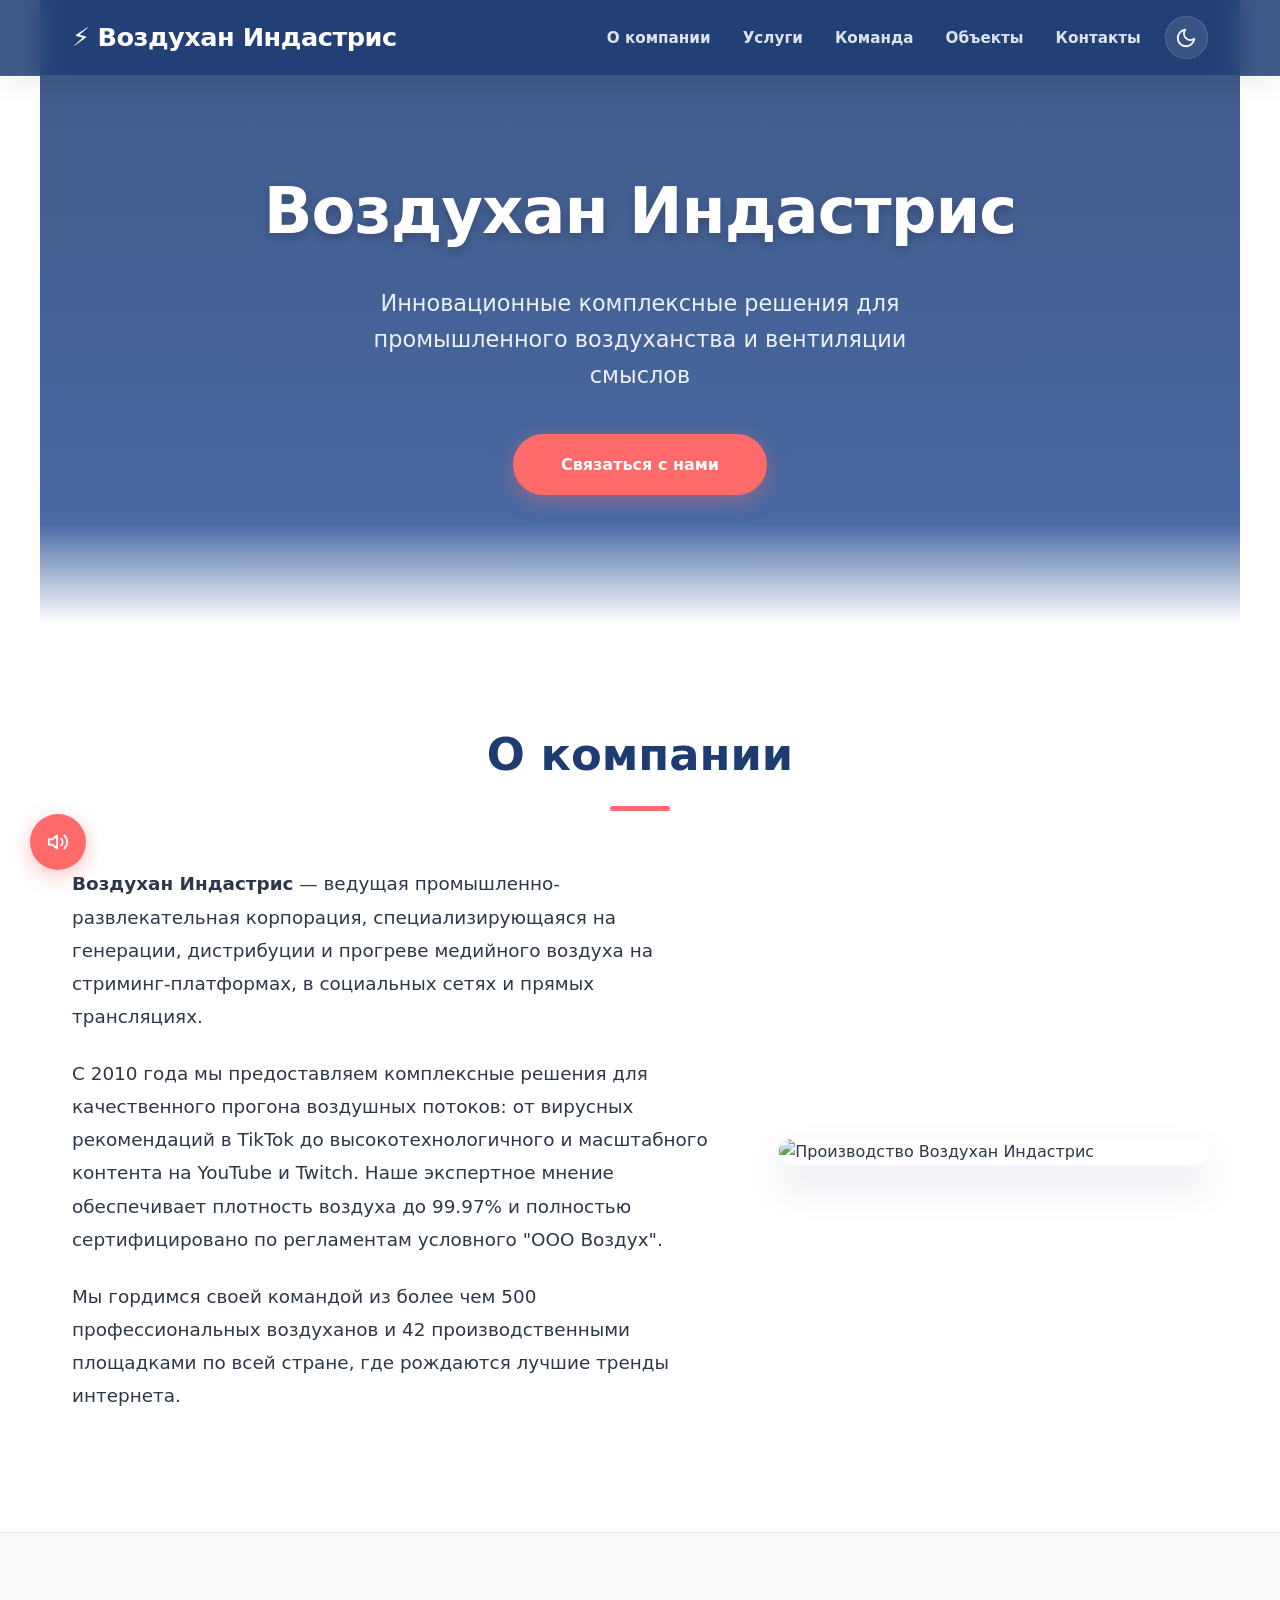
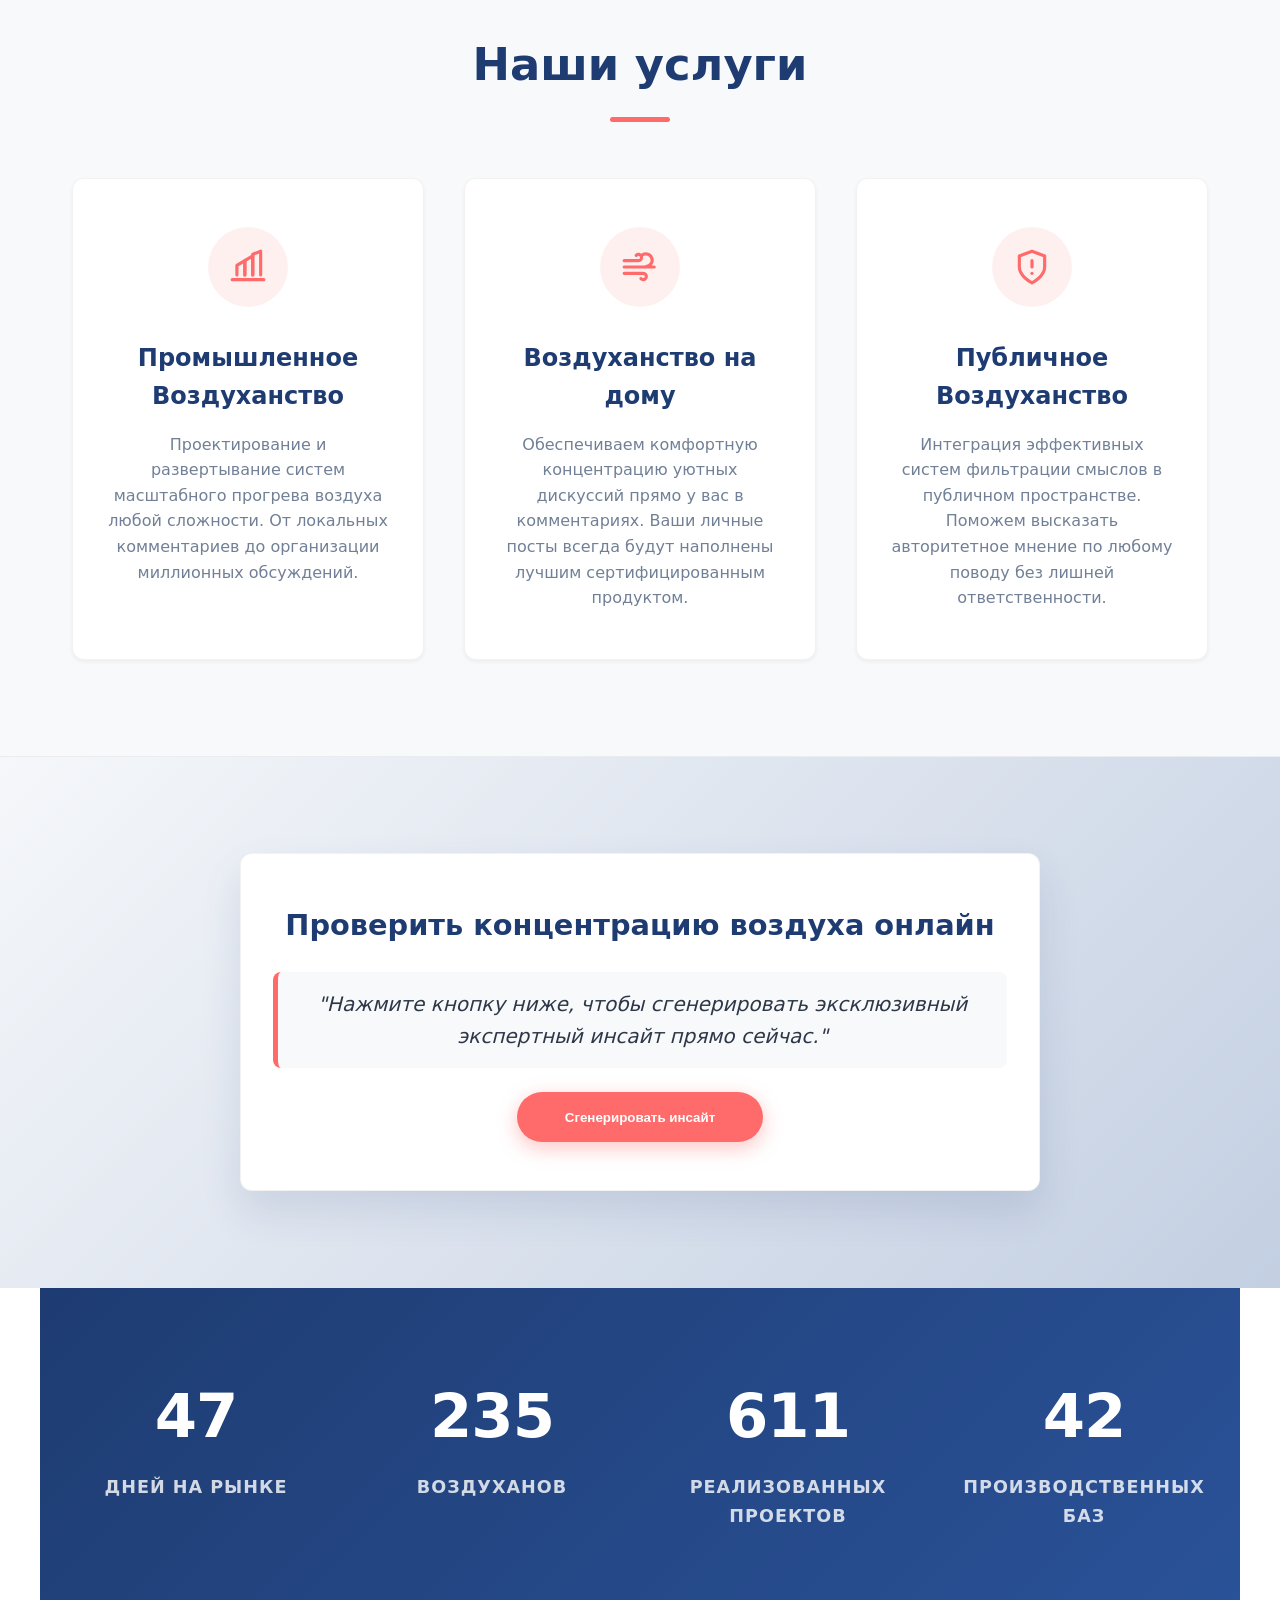
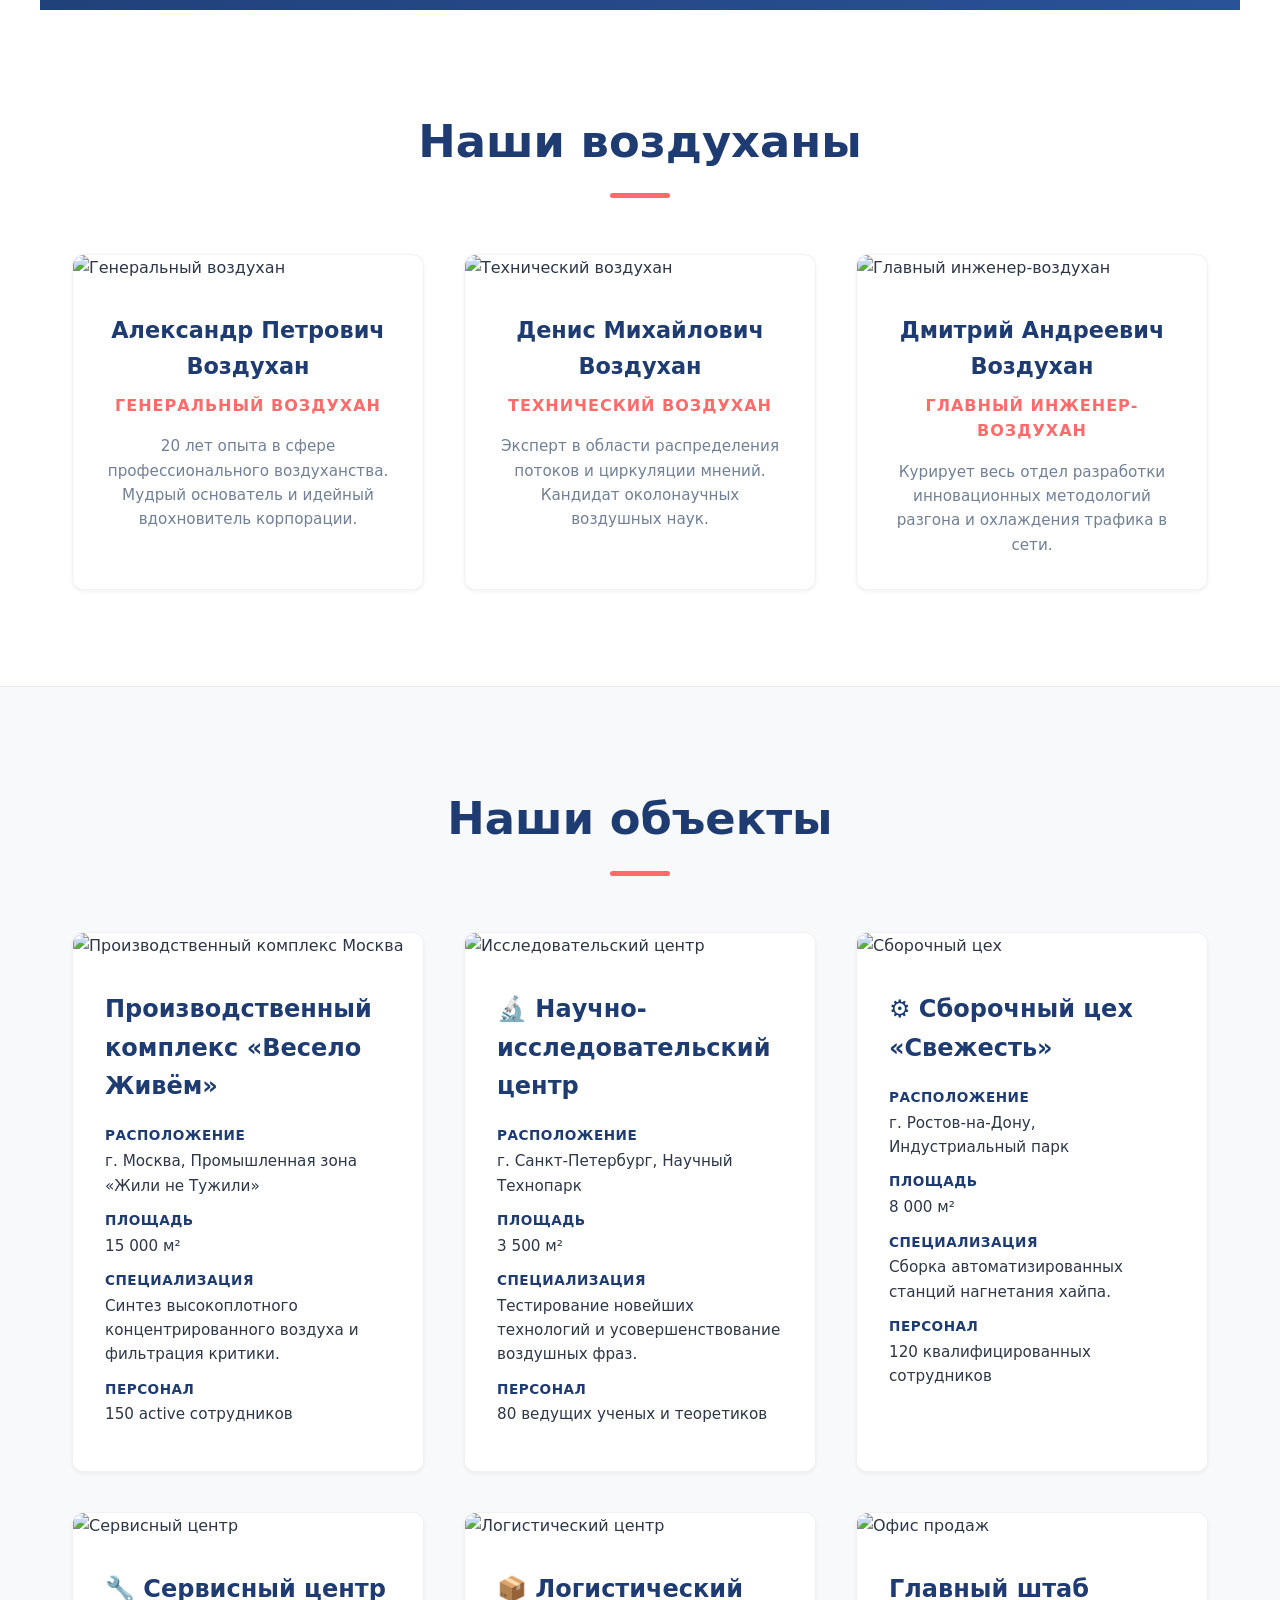
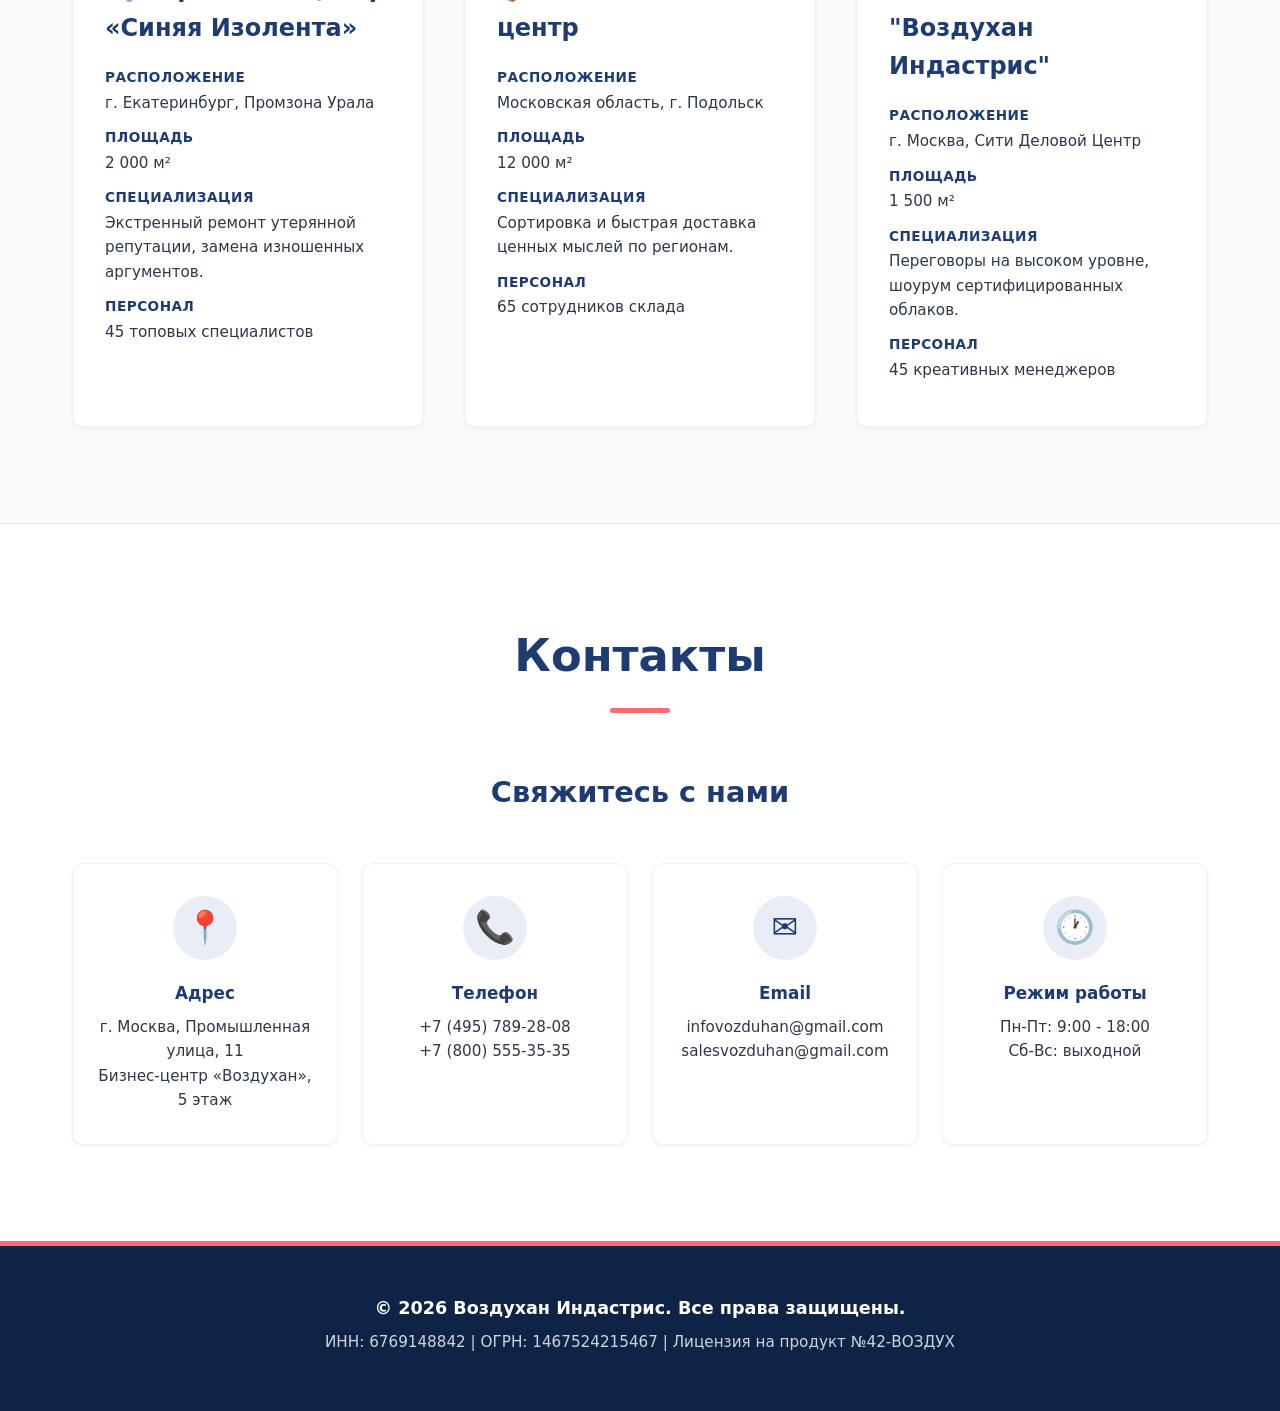
==== index.html @ e46663e6 "Update index.html" ====
<!DOCTYPE html>
<html lang="ru">
<head>
    <meta charset="UTF-8">
    <meta name="viewport" content="width=device-width, initial-scale=1.0">
    <title>Воздухан Индастрис - Промышленные решения для полнейшего воздуханства</title>
    <style>
        :root {
            --primary: #1e3c72;
            --secondary: #2a5298;
            --accent: #ff6b6b;
            --accent-hover: #ff5252;
            --bg-body: #ffffff;
            --bg-light: #f8f9fa;
            --card-bg: #ffffff;
            --text-dark: #2d3748;
            --text-light: #718096;
            --border-color: rgba(0, 0, 0, 0.05);
            --input-border: #e2e8f0;
            --glass: rgba(255, 255, 255, 0.08);
            --shadow-sm: 0 2px 4px rgba(0,0,0,0.05);
            --shadow-md: 0 10px 20px rgba(30, 60, 114, 0.05);
            --shadow-lg: 0 20px 40px rgba(30, 60, 114, 0.12);
            --radius: 12px;
            --transition: all 0.4s cubic-bezier(0.4, 0, 0.2, 1);
        }

        body.dark-mode {
            --primary: #63b3ed;
            --secondary: #4299e1;
            --bg-body: #0f172a;
            --bg-light: #1e293b;
            --card-bg: #1e293b;
            --text-dark: #f1f5f9;
            --text-light: #94a3b8;
            --border-color: rgba(255, 255, 255, 0.08);
            --input-border: #334155;
            --shadow-sm: 0 4px 6px -1px rgba(0, 0, 0, 0.2);
            --shadow-md: 0 10px 15px -3px rgba(0, 0, 0, 0.4);
            --shadow-lg: 0 20px 25px -5px rgba(0, 0, 0, 0.5);
        }

        * { margin: 0; padding: 0; box-sizing: border-box; }
        html { scroll-behavior: smooth; }

        body {
            font-family: 'Segoe UI', system-ui, -apple-system, sans-serif;
            line-height: 1.6;
            color: var(--text-dark);
            background-color: var(--bg-body);
            overflow-x: hidden;
            transition: background-color 0.4s ease, color 0.4s ease;
        }

        nav {
            background: rgba(30, 60, 114, 0.85);
            backdrop-filter: blur(12px);
            -webkit-backdrop-filter: blur(12px);
            padding: 1rem 0;
            position: fixed;
            width: 100%;
            top: 0;
            z-index: 1000;
            box-shadow: 0 4px 30px rgba(0, 0, 0, 0.08);
            border-bottom: 1px solid rgba(255, 255, 255, 0.1);
            transition: var(--transition);
        }

        body.dark-mode nav {
            background: rgba(15, 23, 42, 0.85);
            border-bottom: 1px solid rgba(255, 255, 255, 0.05);
        }

        .nav-container {
            max-width: 1200px;
            margin: 0 auto;
            padding: 0 2rem;
            display: flex;
            justify-content: space-between;
            align-items: center;
        }

        .logo {
            color: white;
            font-size: 1.6rem;
            font-weight: 800;
            text-decoration: none;
            display: flex;
            align-items: center;
            gap: 0.5rem;
            letter-spacing: -0.5px;
        }

        .logo span { animation: pulse 2s infinite; }

        .nav-controls { display: flex; align-items: center; gap: 1.5rem; }

        .nav-links { display: flex; list-style: none; gap: 2rem; align-items: center; }

        .nav-links a {
            color: rgba(255, 255, 255, 0.85);
            text-decoration: none;
            font-weight: 550;
            font-size: 0.95rem;
            transition: var(--transition);
            position: relative;
            padding: 0.25rem 0;
        }

        .nav-links a::after {
            content: '';
            position: absolute;
            bottom: 0;
            left: 0;
            width: 0;
            height: 2px;
            background: var(--accent);
            transition: var(--transition);
        }

        .nav-links a:hover { color: white; }
        .nav-links a:hover::after { width: 100%; }

        .theme-toggle-btn {
            background: rgba(255, 255, 255, 0.1);
            border: 1px solid rgba(255, 255, 255, 0.15);
            cursor: pointer;
            padding: 0.6rem;
            border-radius: 50%;
            color: white;
            display: flex;
            align-items: center;
            justify-content: center;
            transition: var(--transition);
        }

        .theme-toggle-btn:hover {
            background: rgba(255, 255, 255, 0.25);
            transform: scale(1.1) rotate(15deg);
        }

        body.dark-mode .sun-icon { display: block; }
        body.dark-mode .moon-icon { display: none; }
        body:not(.dark-mode) .sun-icon { display: none; }
        body:not(.dark-mode) .moon-icon { display: block; }

        .menu-toggle {
            display: none;
            flex-direction: column;
            gap: 6px;
            background: none;
            border: none;
            cursor: pointer;
            padding: 4px;
            z-index: 1001;
        }

        .menu-toggle span {
            display: block;
            width: 28px;
            height: 3px;
            background-color: white;
            border-radius: 2px;
            transition: var(--transition);
        }

        .menu-toggle.active span:nth-child(1) { transform: translateY(9px) rotate(45deg); }
        .menu-toggle.active span:nth-child(2) { opacity: 0; }
        .menu-toggle.active span:nth-child(3) { transform: translateY(-9px) rotate(-45deg); }

        .hero {
            margin-top: 0;
            padding-top: 10rem;
            padding-bottom: 8rem;
            background: linear-gradient(rgba(30, 60, 114, 0.85), rgba(42, 82, 152, 0.85)),
                        url('https://i.pinimg.com/736x/48/2e/07/482e07c7e52f94a9952a4959673d6590.jpg') center/cover;
            color: white;
            text-align: center;
            position: relative;
            overflow: hidden;
            transition: var(--transition);
        }

        body.dark-mode .hero {
            background: linear-gradient(rgba(15, 23, 42, 0.9), rgba(30, 41, 59, 0.85)),
                        url('https://i.pinimg.com/736x/48/2e/07/482e07c7e52f94a9952a4959673d6590.jpg') center/cover;
        }

        .hero::before {
            content: '';
            position: absolute;
            bottom: 0;
            left: 0;
            right: 0;
            height: 100px;
            background: linear-gradient(to top, var(--bg-body), transparent);
            transition: var(--transition);
        }

        .hero h1 {
            font-size: 4rem;
            font-weight: 800;
            margin-bottom: 1.5rem;
            letter-spacing: -1px;
            text-shadow: 0 4px 10px rgba(0,0,0,0.2);
            animation: fadeInUp 0.8s cubic-bezier(0.16, 1, 0.3, 1);
        }

        .hero p {
            font-size: 1.4rem;
            margin-bottom: 2.5rem;
            max-width: 600px;
            margin-left: auto;
            margin-right: auto;
            color: rgba(255, 255, 255, 0.9);
            animation: fadeInUp 0.8s cubic-bezier(0.16, 1, 0.3, 1) 0.15s backwards;
        }

        .cta-button {
            display: inline-block;
            background: var(--accent);
            color: white;
            padding: 1.1rem 3rem;
            border-radius: 50px;
            text-decoration: none;
            font-weight: bold;
            box-shadow: 0 6px 20px rgba(255, 107, 107, 0.4);
            transition: var(--transition);
            animation: fadeInUp 0.8s cubic-bezier(0.16, 1, 0.3, 1) 0.3s backwards;
            border: none;
            cursor: pointer;
        }

        .cta-button:hover {
            transform: translateY(-3px);
            box-shadow: 0 12px 28px rgba(255, 107, 107, 0.5);
            background: var(--accent-hover);
        }

        section { padding: 6rem 2rem; max-width: 1200px; margin: 0 auto; }

        .section-title {
            text-align: center;
            font-size: 2.8rem;
            font-weight: 800;
            margin-bottom: 3.5rem;
            color: var(--primary);
            position: relative;
            transition: var(--transition);
        }

        .section-title::after {
            content: '';
            display: block;
            width: 60px;
            height: 5px;
            background: var(--accent);
            border-radius: 10px;
            margin: 1rem auto 0 auto;
        }

        .about-content {
            display: grid;
            grid-template-columns: 1.2fr 0.8fr;
            gap: 4rem;
            align-items: center;
        }

        .about-text { font-size: 1.15rem; line-height: 1.8; color: var(--text-dark); }
        .about-text p { margin-bottom: 1.5rem; }

        .about-image {
            border-radius: var(--radius);
            overflow: hidden;
            box-shadow: var(--shadow-lg);
            position: relative;
            transition: var(--transition);
        }

        .about-image:hover { transform: scale(1.02); }
        .about-image img { width: 100%; height: auto; display: block; }

        .services-wrapper {
            background: var(--bg-light);
            border-top: 1px solid var(--border-color);
            border-bottom: 1px solid var(--border-color);
            transition: var(--transition);
        }

        .services-grid {
            display: grid;
            grid-template-columns: repeat(auto-fit, minmax(300px, 1fr));
            gap: 2.5rem;
        }

        .service-card {
            background: var(--card-bg);
            padding: 3rem 2rem;
            border-radius: var(--radius);
            text-align: center;
            box-shadow: var(--shadow-sm);
            border: 1px solid var(--border-color);
            transition: var(--transition);
        }

        .service-card:hover {
            transform: translateY(-10px);
            box-shadow: var(--shadow-lg);
        }

        .service-icon-container {
            width: 80px;
            height: 80px;
            background: rgba(255, 107, 107, 0.1);
            color: var(--accent);
            border-radius: 50%;
            display: flex;
            align-items: center;
            justify-content: center;
            margin: 0 auto 2rem auto;
            transition: var(--transition);
            animation: float 4s ease-in-out infinite;
        }

        .service-icon-container svg { width: 38px; height: 38px; transition: var(--transition); }

        .service-card:hover .service-icon-container {
            background: var(--accent);
            color: white;
            transform: scale(1.15) rotate(5deg);
            box-shadow: 0 8px 20px rgba(255, 107, 107, 0.3);
        }

        .service-card h3 {
            color: var(--primary);
            font-size: 1.5rem;
            margin-bottom: 1rem;
            font-weight: 700;
            transition: var(--transition);
        }

        .service-card p { color: var(--text-light); font-size: 1rem; transition: var(--transition); }

        .generator-wrapper {
            background: linear-gradient(135deg, #f5f7fa 0%, #c3cfe2 100%);
            border-bottom: 1px solid var(--border-color);
            text-align: center;
            transition: var(--transition);
        }

        body.dark-mode .generator-wrapper {
            background: linear-gradient(135deg, #0f172a 0%, #1e293b 100%);
        }

        .generator-box {
            max-width: 800px;
            margin: 0 auto;
            background: var(--card-bg);
            padding: 3rem 2rem;
            border-radius: var(--radius);
            box-shadow: var(--shadow-lg);
            border: 1px solid var(--border-color);
            transition: var(--transition);
        }

        .generator-box h3 {
            color: var(--primary);
            font-size: 1.8rem;
            margin-bottom: 1.5rem;
            transition: var(--transition);
        }

        .generator-box p#air-text {
            font-size: 1.25rem;
            font-style: italic;
            color: var(--text-dark);
            min-height: 4rem;
            display: flex;
            align-items: center;
            justify-content: center;
            padding: 1rem;
            background: var(--bg-light);
            border-radius: 8px;
            margin-bottom: 1.5rem;
            border-left: 5px solid var(--accent);
            transition: var(--transition);
        }

        .stats {
            background: linear-gradient(135deg, #1e3c72 0%, #2a5298 100%);
            color: white;
            padding: 5rem 2rem;
            position: relative;
            transition: var(--transition);
        }

        body.dark-mode .stats {
            background: linear-gradient(135deg, #0f172a 0%, #111827 100%);
        }

        .stats-grid {
            max-width: 1200px;
            margin: 0 auto;
            display: grid;
            grid-template-columns: repeat(auto-fit, minmax(200px, 1fr));
            gap: 3rem;
            text-align: center;
        }

        .stat-item h3 {
            font-size: 3.8rem;
            font-weight: 800;
            margin-bottom: 0.5rem;
            color: white;
            letter-spacing: -1px;
        }

        .stat-item p {
            font-size: 1.1rem;
            color: rgba(255, 255, 255, 0.8);
            text-transform: uppercase;
            font-weight: 600;
            letter-spacing: 1px;
        }

        .team-grid {
            display: grid;
            grid-template-columns: repeat(auto-fit, minmax(280px, 1fr));
            gap: 2.5rem;
        }

        .team-card {
            background: var(--card-bg);
            border-radius: var(--radius);
            overflow: hidden;
            box-shadow: var(--shadow-sm);
            border: 1px solid var(--border-color);
            transition: var(--transition);
        }

        .team-card:hover {
            transform: translateY(-8px);
            box-shadow: var(--shadow-lg);
        }

        .team-photo {
            width: 100%;
            height: 380px;
            object-fit: cover;
            transition: var(--transition);
        }

        .team-card:hover .team-photo { transform: scale(1.05); }

        .team-info { padding: 2rem; text-align: center; }

        .team-info h3 {
            color: var(--primary);
            font-size: 1.4rem;
            margin-bottom: 0.5rem;
            font-weight: 700;
            transition: var(--transition);
        }

        .team-position {
            color: var(--accent);
            font-weight: 700;
            font-size: 1rem;
            text-transform: uppercase;
            letter-spacing: 1px;
            margin-bottom: 1rem;
        }

        .team-info p { color: var(--text-light); font-size: 0.95rem; transition: var(--transition); }

        .locations-wrapper {
            background: var(--bg-light);
            border-top: 1px solid var(--border-color);
            border-bottom: 1px solid var(--border-color);
            transition: var(--transition);
        }

        .locations-grid {
            display: grid;
            grid-template-columns: repeat(auto-fit, minmax(340px, 1fr));
            gap: 2.5rem;
        }

        .location-card {
            background: var(--card-bg);
            border-radius: var(--radius);
            overflow: hidden;
            box-shadow: var(--shadow-sm);
            border: 1px solid var(--border-color);
            transition: var(--transition);
        }

        .location-card:hover {
            transform: translateY(-5px);
            box-shadow: var(--shadow-lg);
        }

        .location-photo {
            width: 100%;
            height: 260px;
            object-fit: cover;
            transition: var(--transition);
        }

        .location-card:hover .location-photo { transform: scale(1.03); }

        .location-info { padding: 2rem; }

        .location-info h3 {
            color: var(--primary);
            margin-bottom: 1.25rem;
            font-size: 1.5rem;
            font-weight: 700;
            transition: var(--transition);
        }

        .location-info p {
            margin-bottom: 0.75rem;
            font-size: 0.95rem;
            color: var(--text-dark);
            display: flex;
            flex-direction: column;
            transition: var(--transition);
        }

        .location-info p strong {
            color: var(--primary);
            font-size: 0.85rem;
            text-transform: uppercase;
            letter-spacing: 0.5px;
            margin-bottom: 2px;
            transition: var(--transition);
        }

        /* ===== КОНТАКТЫ В РЯДОК ===== */
        .contact-content {
            max-width: 1200px;
            margin: 0 auto;
            text-align: center;
        }

        .contact-info h3 {
            color: var(--primary);
            font-size: 1.8rem;
            margin-bottom: 3rem;
            font-weight: 700;
            transition: var(--transition);
            text-align: center;
        }

        /* Сетка из 4 карточек в ряд */
        .contact-details-row {
            display: grid;
            grid-template-columns: repeat(4, 1fr);
            gap: 1.5rem;
        }

        .contact-detail {
            background: var(--card-bg);
            padding: 2rem 1.5rem;
            border-radius: var(--radius);
            box-shadow: var(--shadow-sm);
            border: 1px solid var(--border-color);
            display: flex;
            flex-direction: column;
            align-items: center;
            text-align: center;
            transition: var(--transition);
        }

        .contact-detail:hover {
            transform: translateY(-8px);
            box-shadow: var(--shadow-lg);
            border-color: var(--accent);
        }

        .contact-detail span {
            font-size: 2rem;
            background: rgba(42, 82, 152, 0.1);
            color: var(--primary);
            padding: 0.9rem;
            border-radius: 50%;
            display: flex;
            align-items: center;
            justify-content: center;
            width: 64px;
            height: 64px;
            margin-bottom: 1.25rem;
            transition: var(--transition);
        }

        .contact-detail:hover span {
            background: var(--accent);
            color: white;
            transform: scale(1.1) rotate(5deg);
        }

        body.dark-mode .contact-detail span {
            background: rgba(99, 179, 237, 0.15);
            color: var(--primary);
        }

        body.dark-mode .contact-detail:hover span {
            background: var(--accent);
            color: white;
        }

        .contact-detail div {
            font-size: 0.95rem;
            line-height: 1.6;
            color: var(--text-dark);
        }

        .contact-detail strong {
            color: var(--primary);
            font-size: 1.05rem;
            display: block;
            margin-bottom: 0.5rem;
            transition: var(--transition);
        }

        footer {
            background: #0f2347;
            color: white;
            text-align: center;
            padding: 3rem 2rem;
            border-top: 5px solid var(--accent);
            transition: var(--transition);
        }

        body.dark-mode footer { background: #090d16; }
        footer p { margin-bottom: 0.5rem; font-size: 0.95rem; opacity: 0.8; }
        footer p:first-child { font-weight: bold; opacity: 1; font-size: 1.1rem; }

        .toast-container {
            position: fixed;
            bottom: 30px;
            right: 30px;
            z-index: 9999;
            pointer-events: none;
        }

        .toast {
            background: #2d3748;
            color: white;
            padding: 1rem 1.5rem;
            border-radius: var(--radius);
            box-shadow: 0 10px 25px rgba(0,0,0,0.2);
            margin-top: 10px;
            display: flex;
            align-items: center;
            gap: 12px;
            font-weight: 600;
            transform: translateY(100px);
            opacity: 0;
            transition: all 0.4s cubic-bezier(0.175, 0.885, 0.32, 1.275);
            pointer-events: auto;
            border-left: 5px solid #48bb78;
        }

        body.dark-mode .toast {
            background: #1e293b;
            color: #f8fafc;
            border-left: 5px solid #63b3ed;
        }

        .toast.show { transform: translateY(0); opacity: 1; }
        .toast-icon { font-size: 1.4rem; }

        /* Кнопка управления музыкой */
        .music-toggle-btn {
            position: fixed;
            bottom: 30px;
            left: 30px;
            width: 56px;
            height: 56px;
            border-radius: 50%;
            background: var(--accent);
            color: white;
            border: none;
            cursor: pointer;
            display: flex;
            align-items: center;
            justify-content: center;
            box-shadow: 0 6px 20px rgba(255, 107, 107, 0.4);
            z-index: 999;
            transition: var(--transition);
        }

        .music-toggle-btn:hover {
            transform: scale(1.1);
            background: var(--accent-hover);
        }

        .music-toggle-btn.playing {
            animation: music-rotate 4s linear infinite;
        }

        @keyframes music-rotate {
            from { transform: rotate(0deg); }
            to { transform: rotate(360deg); }
        }

        @keyframes fadeInUp {
            from { opacity: 0; transform: translateY(40px); }
            to { opacity: 1; transform: translateY(0); }
        }

        @keyframes pulse {
            0% { transform: scale(1); }
            50% { transform: scale(1.1); }
            100% { transform: scale(1); }
        }

        @keyframes float {
            0% { transform: translateY(0px) rotate(0deg); }
            50% { transform: translateY(-10px) rotate(3deg); }
            100% { transform: translateY(0px) rotate(0deg); }
        }

        /* ===== АДАПТИВНОСТЬ ===== */
        @media (max-width: 992px) {
            .about-content { grid-template-columns: 1fr; gap: 3rem; }
            .about-image { max-width: 600px; margin: 0 auto; }
            .contact-details-row { grid-template-columns: repeat(2, 1fr); }
        }

        @media (max-width: 768px) {
            nav { padding: 1.25rem 0; }
            .menu-toggle { display: flex; }
            .nav-links {
                position: fixed;
                top: 0;
                right: -100%;
                width: 80%;
                max-width: 320px;
                height: 100vh;
                background: #1e3c72;
                flex-direction: column;
                justify-content: center;
                gap: 2.5rem;
                padding: 2rem;
                box-shadow: -10px 0 30px rgba(0,0,0,0.2);
                transition: right 0.4s cubic-bezier(0.16, 1, 0.3, 1);
            }
            body.dark-mode .nav-links { background: #0f172a; }
            .nav-links.active { right: 0; }
            .hero h1 { font-size: 2.6rem; }
            .hero p { font-size: 1.15rem; }
            .section-title { font-size: 2.2rem; }
            .music-toggle-btn { bottom: 20px; left: 20px; width: 48px; height: 48px; }
            .contact-details-row { grid-template-columns: 1fr; }
        }
    </style>
</head>
<body>

    <div class="toast-container" id="toast-container"></div>

    <button id="music-toggle" class="music-toggle-btn" aria-label="Включить музыку" title="Включить музыку">
        <svg class="music-icon" viewBox="0 0 24 24" width="22" height="22" stroke="currentColor" stroke-width="2" fill="none" stroke-linecap="round" stroke-linejoin="round">
            <polygon points="11 5 6 9 2 9 2 15 6 15 11 19 11 5"></polygon>
            <path d="M15.54 8.46a5 5 0 0 1 0 7.07"></path>
            <path d="M19.07 4.93a10 10 0 0 1 0 14.14"></path>
        </svg>
        <svg class="mute-icon" viewBox="0 0 24 24" width="22" height="22" stroke="currentColor" stroke-width="2" fill="none" stroke-linecap="round" stroke-linejoin="round" style="display:none;">
            <polygon points="11 5 6 9 2 9 2 15 6 15 11 19 11 5"></polygon>
            <line x1="23" y1="9" x2="17" y2="15"></line>
            <line x1="17" y1="9" x2="23" y2="15"></line>
        </svg>
    </button>

    <audio id="bg-music" loop preload="auto">
        <source src="assets/music.mp3" type="audio/mpeg">
        <source src="assets/music.ogg" type="audio/ogg">
    </audio>

    <audio id="insight-sound" preload="auto">
        <source src="assets/insight.mp3" type="audio/mpeg">
        <source src="assets/insight.ogg" type="audio/ogg">
    </audio>

    <nav>
        <div class="nav-container">
            <a href="#" class="logo"><span>⚡</span> Воздухан Индастрис</a>
            <div class="nav-controls">
                <ul class="nav-links" id="nav-links">
                    <li><a href="#about">О компании</a></li>
                    <li><a href="#services">Услуги</a></li>
                    <li><a href="#team">Команда</a></li>
                    <li><a href="#locations">Объекты</a></li>
                    <li><a href="#contact">Контакты</a></li>
                </ul>
                <button class="theme-toggle-btn" id="theme-toggle-btn" aria-label="Сменить тему оформления">
                    <svg class="sun-icon" viewBox="0 0 24 24" width="22" height="22" stroke="currentColor" stroke-width="2" fill="none" stroke-linecap="round" stroke-linejoin="round">
                        <circle cx="12" cy="12" r="5"></circle>
                        <line x1="12" y1="1" x2="12" y2="3"></line>
                        <line x1="12" y1="21" x2="12" y2="23"></line>
                        <line x1="4.22" y1="4.22" x2="5.64" y2="5.64"></line>
                        <line x1="18.36" y1="18.36" x2="19.78" y2="19.78"></line>
                        <line x1="1" y1="12" x2="3" y2="12"></line>
                        <line x1="21" y1="12" x2="23" y2="12"></line>
                        <line x1="4.22" y1="19.78" x2="5.64" y2="18.36"></line>
                        <line x1="18.36" y1="5.64" x2="19.78" y2="4.22"></line>
                    </svg>
                    <svg class="moon-icon" viewBox="0 0 24 24" width="22" height="22" stroke="currentColor" stroke-width="2" fill="none" stroke-linecap="round" stroke-linejoin="round">
                        <path d="M21 12.79A9 9 0 1 1 11.21 3 7 7 0 0 0 21 12.79z"></path>
                    </svg>
                </button>
                <button class="menu-toggle" id="mobile-menu-btn" aria-label="Открыть меню">
                    <span></span><span></span><span></span>
                </button>
            </div>
        </div>
    </nav>

    <section class="hero">
        <h1>Воздухан Индастрис</h1>
        <p>Инновационные комплексные решения для промышленного воздуханства и вентиляции смыслов</p>
        <a href="#contact" class="cta-button">Связаться с нами</a>
    </section>

    <section id="about">
        <h2 class="section-title">О компании</h2>
        <div class="about-content">
            <div class="about-text">
                <p><strong>Воздухан Индастрис</strong> — ведущая промышленно-развлекательная корпорация, специализирующаяся на генерации, дистрибуции и прогреве медийного воздуха на стриминг-платформах, в социальных сетях и прямых трансляциях.</p>
                <p>С 2010 года мы предоставляем комплексные решения для качественного прогона воздушных потоков: от вирусных рекомендаций в TikTok до высокотехнологичного и масштабного контента на YouTube и Twitch. Наше экспертное мнение обеспечивает плотность воздуха до 99.97% и полностью сертифицировано по регламентам условного "ООО Воздух".</p>
                <p>Мы гордимся своей командой из более чем 500 профессиональных воздуханов и 42 производственными площадками по всей стране, где рождаются лучшие тренды интернета.</p>
            </div>
            <div class="about-image">
                <img src="https://i.pinimg.com/736x/1b/85/7b/1b857b052755c83c4171fe6e542f9c39.jpg" alt="Производство Воздухан Индастрис">
            </div>
        </div>
    </section>

    <div class="services-wrapper">
        <section id="services">
            <h2 class="section-title">Наши услуги</h2>
            <div class="services-grid">
                <div class="service-card">
                    <div class="service-icon-container">
                        <svg viewBox="0 0 24 24" fill="none" stroke="currentColor" stroke-width="2" stroke-linecap="round" stroke-linejoin="round">
                            <path d="M2 20h20"></path><path d="M5 17V11l5-3v9"></path><path d="M10 17V8l5-3v12"></path><path d="M15 17V4l5-2v15"></path>
                        </svg>
                    </div>
                    <h3>Промышленное Воздуханство</h3>
                    <p>Проектирование и развертывание систем масштабного прогрева воздуха любой сложности. От локальных комментариев до организации миллионных обсуждений.</p>
                </div>
                <div class="service-card">
                    <div class="service-icon-container">
                        <svg viewBox="0 0 24 24" fill="none" stroke="currentColor" stroke-width="2" stroke-linecap="round" stroke-linejoin="round">
                            <path d="M9.59 4.59A2 2 0 1 1 11 8H2"></path><path d="M12.59 19.41A2 2 0 1 0 14 16H2"></path><path d="M15.73 11.73a4 4 0 1 0-2.82-6.89M21 12H2"></path>
                        </svg>
                    </div>
                    <h3>Воздуханство на дому</h3>
                    <p>Обеспечиваем комфортную концентрацию уютных дискуссий прямо у вас в комментариях. Ваши личные посты всегда будут наполнены лучшим сертифицированным продуктом.</p>
                </div>
                <div class="service-card">
                    <div class="service-icon-container">
                        <svg viewBox="0 0 24 24" fill="none" stroke="currentColor" stroke-width="2" stroke-linecap="round" stroke-linejoin="round">
                            <path d="M12 22s8-4 8-10V5l-8-3-8 3v7c0 6 8 10 8 10z"></path><path d="M12 8v4"></path><path d="M12 16h.01"></path>
                        </svg>
                    </div>
                    <h3>Публичное Воздуханство</h3>
                    <p>Интеграция эффективных систем фильтрации смыслов в публичном пространстве. Поможем высказать авторитетное мнение по любому поводу без лишней ответственности.</p>
                </div>
            </div>
        </section>
    </div>

    <div class="generator-wrapper">
        <section>
            <div class="generator-box">
                <h3>Проверить концентрацию воздуха онлайн</h3>
                <p id="air-text">"Нажмите кнопку ниже, чтобы сгенерировать эксклюзивный экспертный инсайт прямо сейчас."</p>
                <button id="air-gen-btn" class="cta-button">Сгенерировать инсайт</button>
            </div>
        </section>
    </div>

    <section class="stats">
        <div class="stats-grid">
            <div class="stat-item"><h3 data-target="67">0</h3><p>дней на рынке</p></div>
            <div class="stat-item"><h3 data-target="500">0</h3><p>воздуханов</p></div>
            <div class="stat-item"><h3 data-target="1488">0</h3><p>Реализованных проектов</p></div>
            <div class="stat-item"><h3 data-target="42">0</h3><p>Производственных баз</p></div>
        </div>
    </section>

    <section id="team">
        <h2 class="section-title">Наши воздуханы</h2>
        <div class="team-grid">
            <div class="team-card">
                <img src="https://i.pinimg.com/736x/f5/d0/25/f5d02515210afb38f4dff6c25732044f.jpg" alt="Генеральный воздухан" class="team-photo">
                <div class="team-info">
                    <h3>Александр Петрович Воздухан</h3>
                    <div class="team-position">Генеральный воздухан</div>
                    <p>20 лет опыта в сфере профессионального воздуханства. Мудрый основатель и идейный вдохновитель корпорации.</p>
                </div>
            </div>
            <div class="team-card">
                <img src="https://i.pinimg.com/736x/c9/e2/28/c9e228af6ce0f063049ae4a78cdd4395.jpg" alt="Технический воздухан" class="team-photo">
                <div class="team-info">
                    <h3>Денис Михайлович Воздухан</h3>
                    <div class="team-position">Технический воздухан</div>
                    <p>Эксперт в области распределения потоков и циркуляции мнений. Кандидат околонаучных воздушных наук.</p>
                </div>
            </div>
            <div class="team-card">
                <img src="https://i.pinimg.com/736x/7e/68/e2/7e68e2636f254a0c52013328bf43c6b5.jpg" alt="Главный инженер-воздухан" class="team-photo">
                <div class="team-info">
                    <h3>Дмитрий Андреевич Воздухан</h3>
                    <div class="team-position">Главный инженер-воздухан</div>
                    <p>Курирует весь отдел разработки инновационных методологий разгона и охлаждения трафика в сети.</p>
                </div>
            </div>
        </div>
    </section>

    <div class="locations-wrapper">
        <section id="locations" class="locations">
            <h2 class="section-title">Наши объекты</h2>
            <div class="locations-grid">
                <div class="location-card">
                    <img src="https://external-content.duckduckgo.com/iu/?u=http%3A%2F%2Fcs13.pikabu.ru%2Fpost_img%2Fbig%2F2020%2F04%2F21%2F5%2F1587451769131840589.jpg&f=1&nofb=1&ipt=e9a32fdf5d755fb178fb2382a3b3d08e9e52cb40b849e5239df1719d1e1ce2d7" alt="Производственный комплекс Москва" class="location-photo">
                    <div class="location-info">
                        <h3>Производственный комплекс «Весело Живём»</h3>
                        <p><strong>Расположение</strong>г. Москва, Промышленная зона «Жили не Тужили»</p>
                        <p><strong>Площадь</strong>15 000 м²</p>
                        <p><strong>Специализация</strong>Синтез высокоплотного концентрированного воздуха и фильтрация критики.</p>
                        <p><strong>Персонал</strong>150 active сотрудников</p>
                    </div>
                </div>
                <div class="location-card">
                    <img src="https://i.pinimg.com/736x/20/bf/6a/20bf6ad0ee412558917ba0971709f9ee.jpg" alt="Исследовательский центр" class="location-photo">
                    <div class="location-info">
                        <h3>🔬 Научно-исследовательский центр</h3>
                        <p><strong>Расположение</strong>г. Санкт-Петербург, Научный Технопарк</p>
                        <p><strong>Площадь</strong>3 500 м²</p>
                        <p><strong>Специализация</strong>Тестирование новейших технологий и усовершенствование воздушных фраз.</p>
                        <p><strong>Персонал</strong>80 ведущих ученых и теоретиков</p>
                    </div>
                </div>
                <div class="location-card">
                    <img src="https://external-content.duckduckgo.com/iu/?u=https%3A%2F%2Foffshoreview.eu%2Fwp-content%2Fuploads%2F2021%2F11%2Fblobid1636060620200.jpg&f=1&nofb=1&ipt=e43a670d7b0e9af70b538f2407525b2f2693bc28e04cc3a3573e81ab53ae6c72" alt="Сборочный цех" class="location-photo">
                    <div class="location-info">
                        <h3>⚙️ Сборочный цех «Свежесть»</h3>
                        <p><strong>Расположение</strong>г. Ростов-на-Дону, Индустриальный парк</p>
                        <p><strong>Площадь</strong>8 000 м²</p>
                        <p><strong>Специализация</strong>Сборка автоматизированных станций нагнетания хайпа.</p>
                        <p><strong>Персонал</strong>120 квалифицированных сотрудников</p>
                    </div>
                </div>
                <div class="location-card">
                    <img src="https://i.pinimg.com/736x/d4/78/46/d4784666412a77eea052a8ec131767e2.jpg" alt="Сервисный центр" class="location-photo">
                    <div class="location-info">
                        <h3>🔧 Сервисный центр «Синяя Изолента»</h3>
                        <p><strong>Расположение</strong>г. Екатеринбург, Промзона Урала</p>
                        <p><strong>Площадь</strong>2 000 м²</p>
                        <p><strong>Специализация</strong>Экстренный ремонт утерянной репутации, замена изношенных аргументов.</p>
                        <p><strong>Персонал</strong>45 топовых специалистов</p>
                    </div>
                </div>
                <div class="location-card">
                    <img src="https://i.pinimg.com/736x/18/08/73/18087390e0cb3b47c096c3cd55542fd0.jpg" alt="Логистический центр" class="location-photo">
                    <div class="location-info">
                        <h3>📦 Логистический центр</h3>
                        <p><strong>Расположение</strong>Московская область, г. Подольск</p>
                        <p><strong>Площадь</strong>12 000 м²</p>
                        <p><strong>Специализация</strong>Сортировка и быстрая доставка ценных мыслей по регионам.</p>
                        <p><strong>Персонал</strong>65 сотрудников склада</p>
                    </div>
                </div>
                <div class="location-card">
                    <img src="https://i.pinimg.com/736x/f8/51/4d/f8514da150fef676a0aa6ac1682230b4.jpg" alt="Офис продаж" class="location-photo">
                    <div class="location-info">
                        <h3>Главный штаб "Воздухан Индастрис"</h3>
                        <p><strong>Расположение</strong>г. Москва, Сити Деловой Центр</p>
                        <p><strong>Площадь</strong>1 500 м²</p>
                        <p><strong>Специализация</strong>Переговоры на высоком уровне, шоурум сертифицированных облаков.</p>
                        <p><strong>Персонал</strong>45 креативных менеджеров</p>
                    </div>
                </div>
            </div>
        </section>
    </div>

    <section id="contact">
        <h2 class="section-title">Контакты</h2>
        <div class="contact-content">
            <div class="contact-info">
                <h3>Свяжитесь с нами</h3>
                <div class="contact-details-row">
                    <div class="contact-detail">
                        <span>📍</span>
                        <div><strong>Адрес</strong>г. Москва, Промышленная улица, 11<br>Бизнес-центр «Воздухан», 5 этаж</div>
                    </div>
                    <div class="contact-detail">
                        <span>📞</span>
                        <div><strong>Телефон</strong>+7 (495) 789-28-08<br>+7 (800) 555-35-35</div>
                    </div>
                    <div class="contact-detail">
                        <span>✉️</span>
                        <div><strong>Email</strong>infovozduhan@gmail.com<br>salesvozduhan@gmail.com</div>
                    </div>
                    <div class="contact-detail">
                        <span>🕐</span>
                        <div><strong>Режим работы</strong>Пн-Пт: 9:00 - 18:00<br>Сб-Вс: выходной</div>
                    </div>
                </div>
            </div>
        </div>
    </section>

    <footer>
        <p>&copy; 2026 Воздухан Индастрис. Все права защищены.</p>
        <p>ИНН: 6769148842 | ОГРН: 1467524215467 | Лицензия на продукт №42-ВОЗДУХ</p>
    </footer>

    <script>
        function showToast(message, icon = '🚀', duration = 4000) {
            const container = document.getElementById('toast-container');
            const toast = document.createElement('div');
            toast.className = 'toast';
            toast.innerHTML = `<span class="toast-icon">${icon}</span> <span>${message}</span>`;
            container.appendChild(toast);
            setTimeout(() => toast.classList.add('show'), 10);
            setTimeout(() => {
                toast.classList.remove('show');
                setTimeout(() => toast.remove(), 400);
            }, duration);
        }

        const themeToggleBtn = document.getElementById('theme-toggle-btn');
        if (localStorage.getItem('theme') === 'dark') document.body.classList.add('dark-mode');
        
        themeToggleBtn.addEventListener('click', () => {
            document.body.classList.toggle('dark-mode');
            const isDark = document.body.classList.contains('dark-mode');
            localStorage.setItem('theme', isDark ? 'dark' : 'light');
            showToast(isDark ? "Включена тёмная тема" : "Включена светлая тема", isDark ? "🌙" : "☀️");
        });

        const mobileMenuBtn = document.getElementById('mobile-menu-btn');
        const navLinks = document.getElementById('nav-links');
        mobileMenuBtn.addEventListener('click', () => {
            mobileMenuBtn.classList.toggle('active');
            navLinks.classList.toggle('active');
        });
        document.querySelectorAll('.nav-links a').forEach(link => {
            link.addEventListener('click', () => {
                mobileMenuBtn.classList.remove('active');
                navLinks.classList.remove('active');
            });
        });

        document.querySelectorAll('a[href^="#"]').forEach(anchor => {
            anchor.addEventListener('click', function (e) {
                e.preventDefault();
                const targetId = this.getAttribute('href');
                if(targetId === '#') return;
                const targetElement = document.querySelector(targetId);
                if(targetElement) targetElement.scrollIntoView({ behavior: 'smooth' });
            });
        });

        const statsSection = document.querySelector('.stats');
        const counters = document.querySelectorAll('.stat-item h3');
        const speed = 120;
        const animateCounters = (entries, observer) => {
            entries.forEach(entry => {
                if (entry.isIntersecting) {
                    counters.forEach(counter => {
                        const target = parseInt(counter.getAttribute('data-target'), 10);
                        let current = 0;
                        const increment = Math.ceil(target / speed);
                        const updateCount = () => {
                            if (current < target) {
                                current += increment;
                                if (current > target) current = target;
                                counter.innerText = current;
                                requestAnimationFrame(updateCount);
                            } else {
                                counter.innerText = target;
                            }
                        };
                        updateCount();
                    });
                    observer.unobserve(entry.target);
                }
            });
        };
        const statsObserver = new IntersectionObserver(animateCounters, { threshold: 0.3 });
        if(statsSection) statsObserver.observe(statsSection);

        const quotes = [
            "Каждый кубометр нашего воздуха содержит 99% чистой синергии и харизмы.",
            "Эффективность наших прогревов доказана ведущими диванными экспертами.",
            "Если долго и упорно гнать воздух, он неизбежно превратится в монетизируемый трафик.",
            "Наш девиз: Минимизируем полезные действия ради максимизации атмосферного давления!",
            "Инновационный медиа-продув — это не про слова, это про правильные колебания эфира.",
            "Мы не просто сотрясаем воздух, мы делаем это по строго сертифицированному ГОСТу.",
            "Вектор стратегического развития Воздухан Индастрис — тотальная вентиляция застоявшихся смыслов."
        ];
        const airGenBtn = document.getElementById('air-gen-btn');
        const airText = document.getElementById('air-text');
        const insightSound = document.getElementById('insight-sound');

        function playInsightSound() {
            try {
                insightSound.currentTime = 0;
                const playPromise = insightSound.play();
                if (playPromise !== undefined) {
                    playPromise.catch(error => {
                        console.log("Не удалось воспроизвести звук инсайта:", error);
                    });
                }
            } catch (error) {
                console.log("Ошибка воспроизведения звука:", error);
            }
        }

        airGenBtn.addEventListener('click', () => {
            playInsightSound();
            airText.style.opacity = '0';
            setTimeout(() => {
                airText.innerText = `"${quotes[Math.floor(Math.random() * quotes.length)]}"`;
                airText.style.opacity = '1';
                showToast("Плотность воздуха оптимальна!", "🌬️");
            }, 200);
        });

        const bgMusic = document.getElementById('bg-music');
        const musicToggle = document.getElementById('music-toggle');
        const musicIcon = musicToggle.querySelector('.music-icon');
        const muteIcon = musicToggle.querySelector('.mute-icon');

        let isPlaying = false;
        bgMusic.volume = 0.3;

        function updateMusicUI(playing) {
            if (playing) {
                musicIcon.style.display = 'none';
                muteIcon.style.display = 'block';
                musicToggle.classList.add('playing');
                musicToggle.title = 'Выключить музыку';
            } else {
                musicIcon.style.display = 'block';
                muteIcon.style.display = 'none';
                musicToggle.classList.remove('playing');
                musicToggle.title = 'Включить музыку';
            }
        }

        updateMusicUI(false);

        musicToggle.addEventListener('click', async () => {
            if (!isPlaying) {
                try {
                    await bgMusic.play();
                    isPlaying = true;
                    updateMusicUI(true);
                    showToast("🎵 Музыка включена", "🎧");
                } catch (error) {
                    console.error("Ошибка воспроизведения:", error);
                    showToast("Не удалось включить музыку (проверьте файл assets/music.mp3)", "⚠️");
                }
            } else {
                bgMusic.pause();
                isPlaying = false;
                updateMusicUI(false);
                showToast("🔇 Музыка выключена", "🎧");
            }
        });
    </script>
</body>
</html>
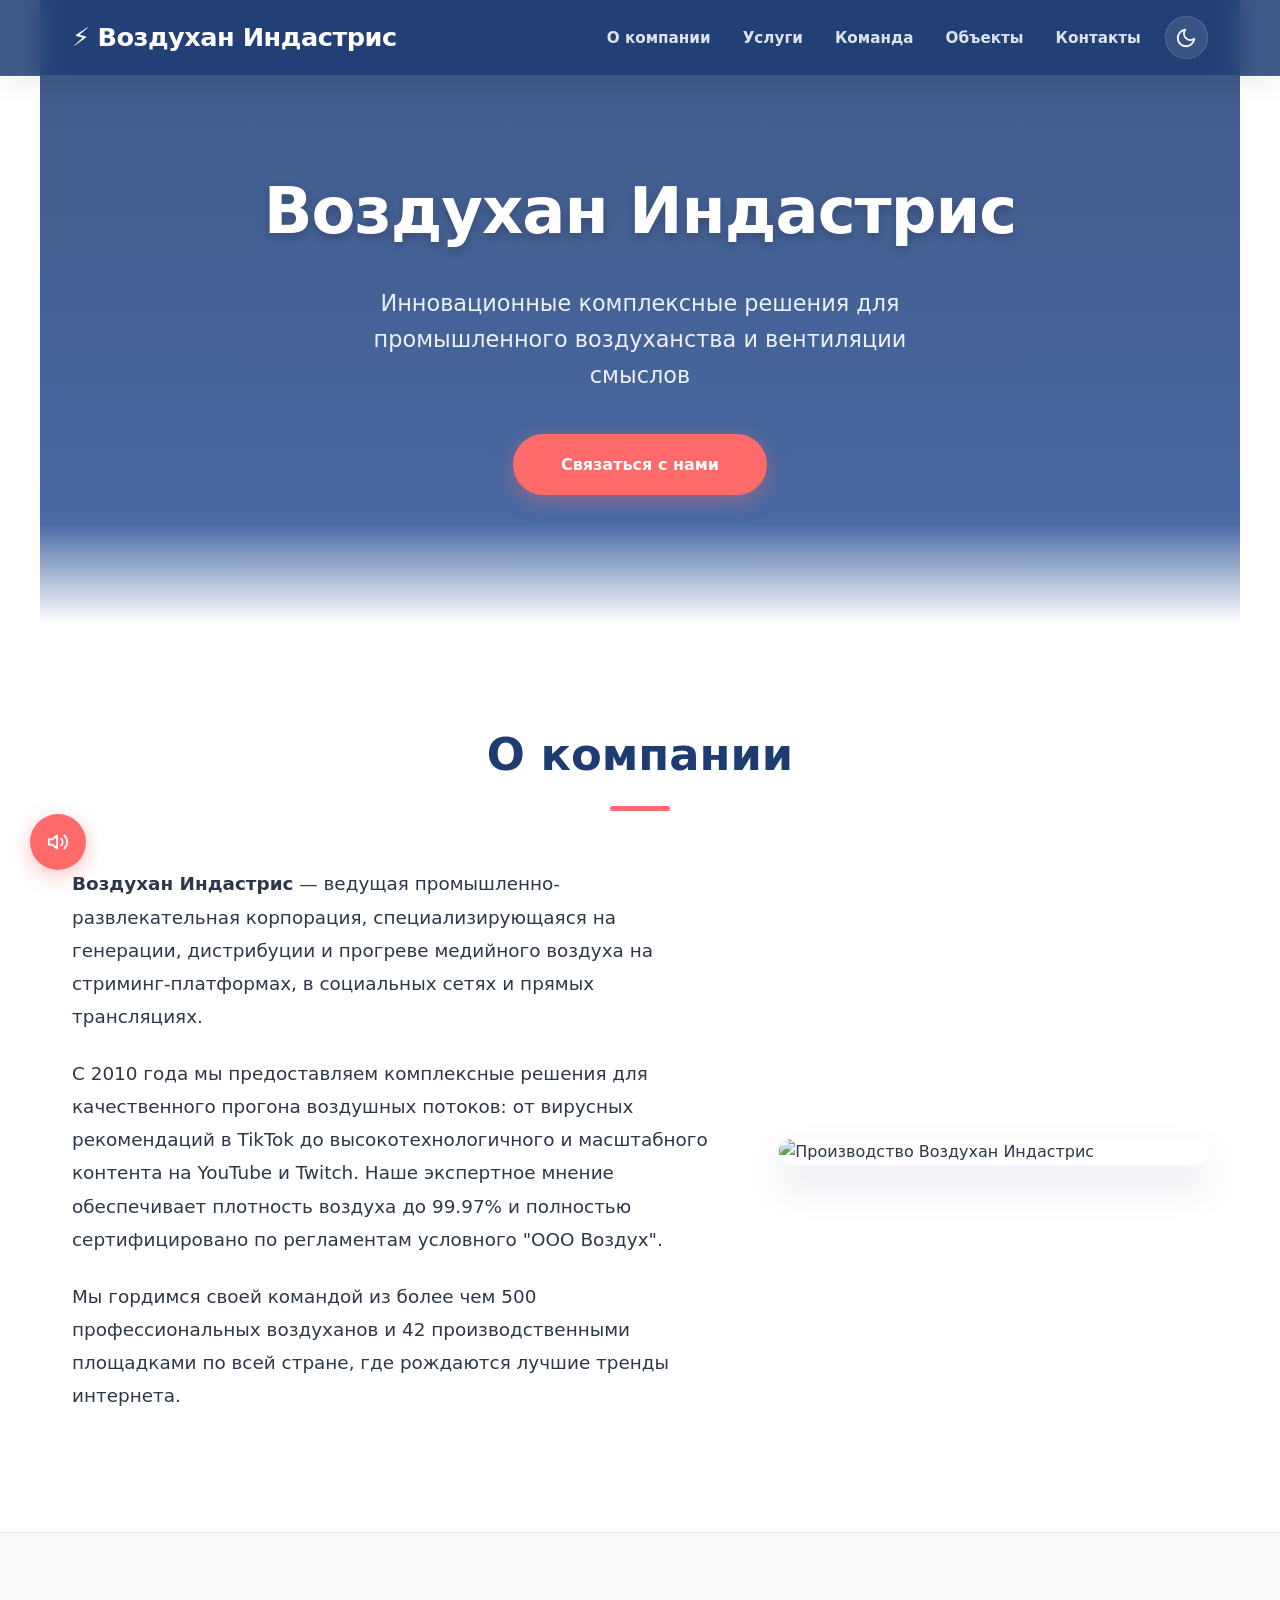
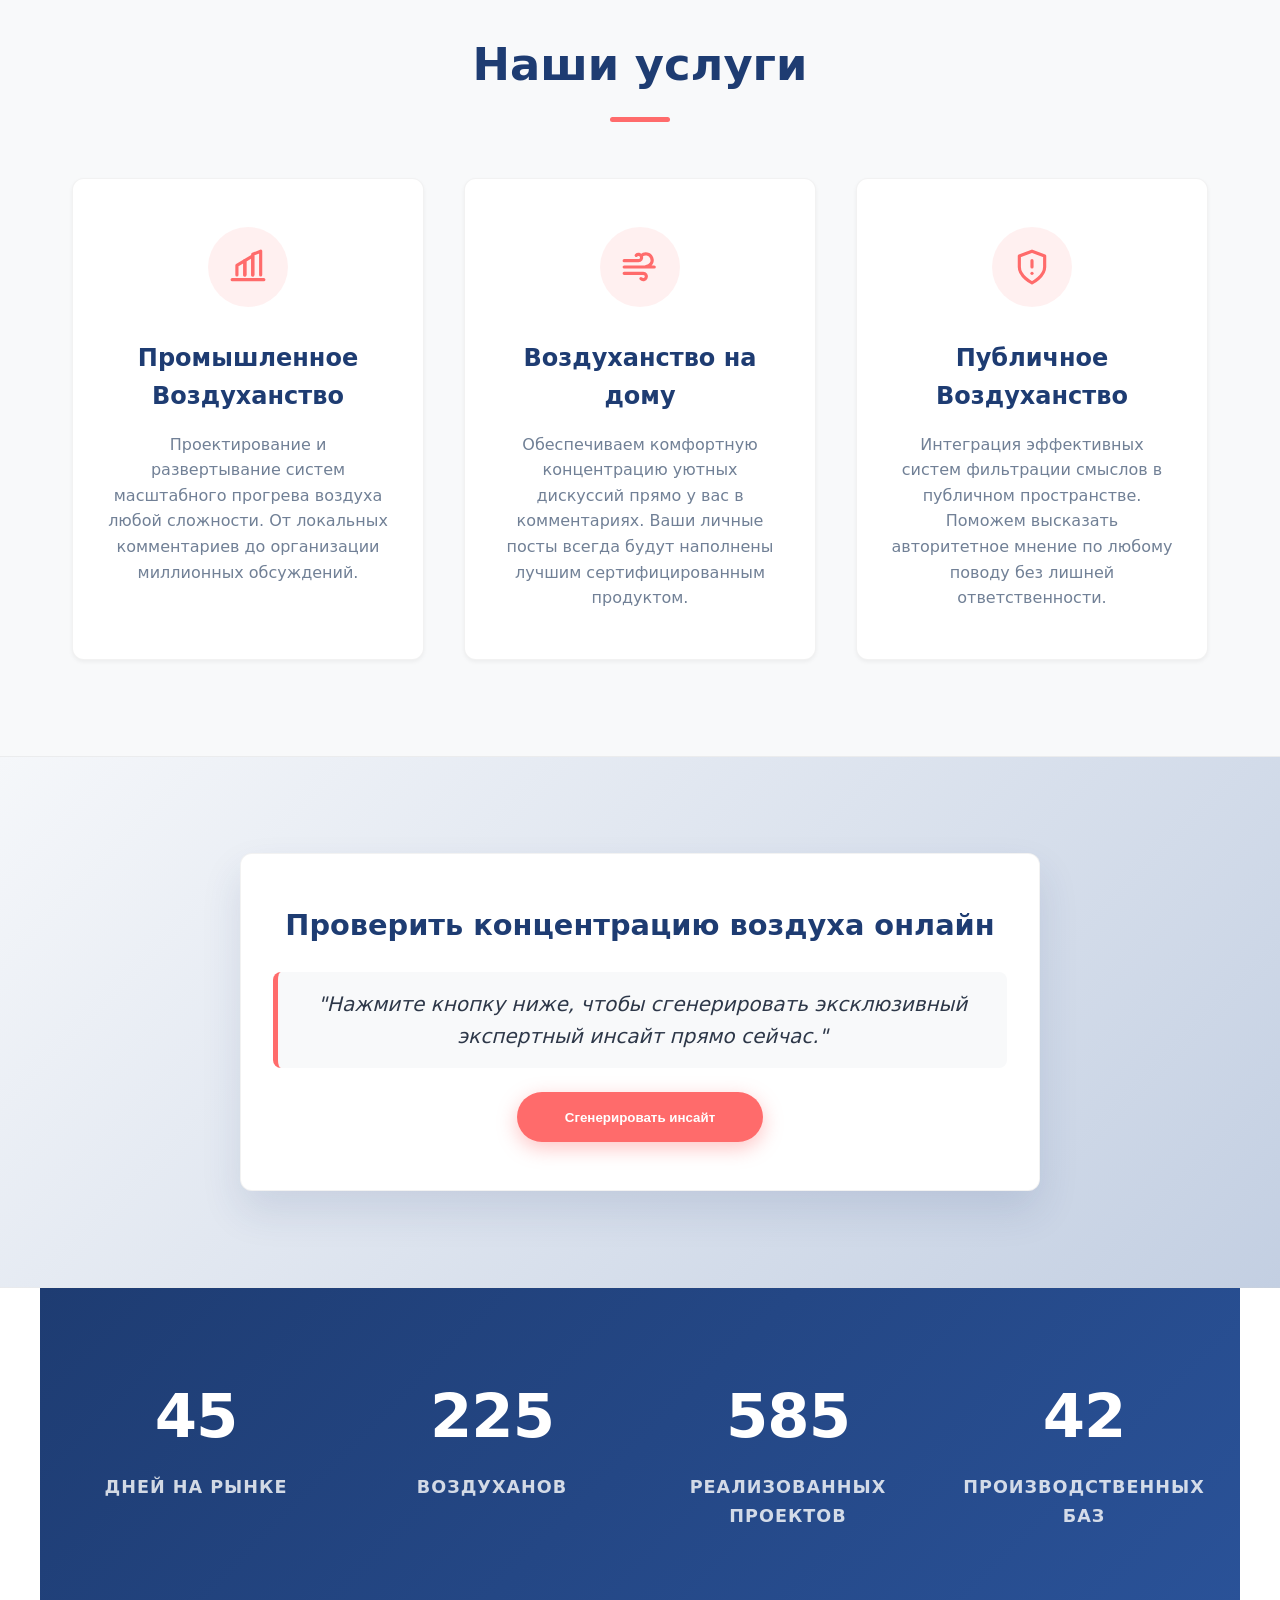
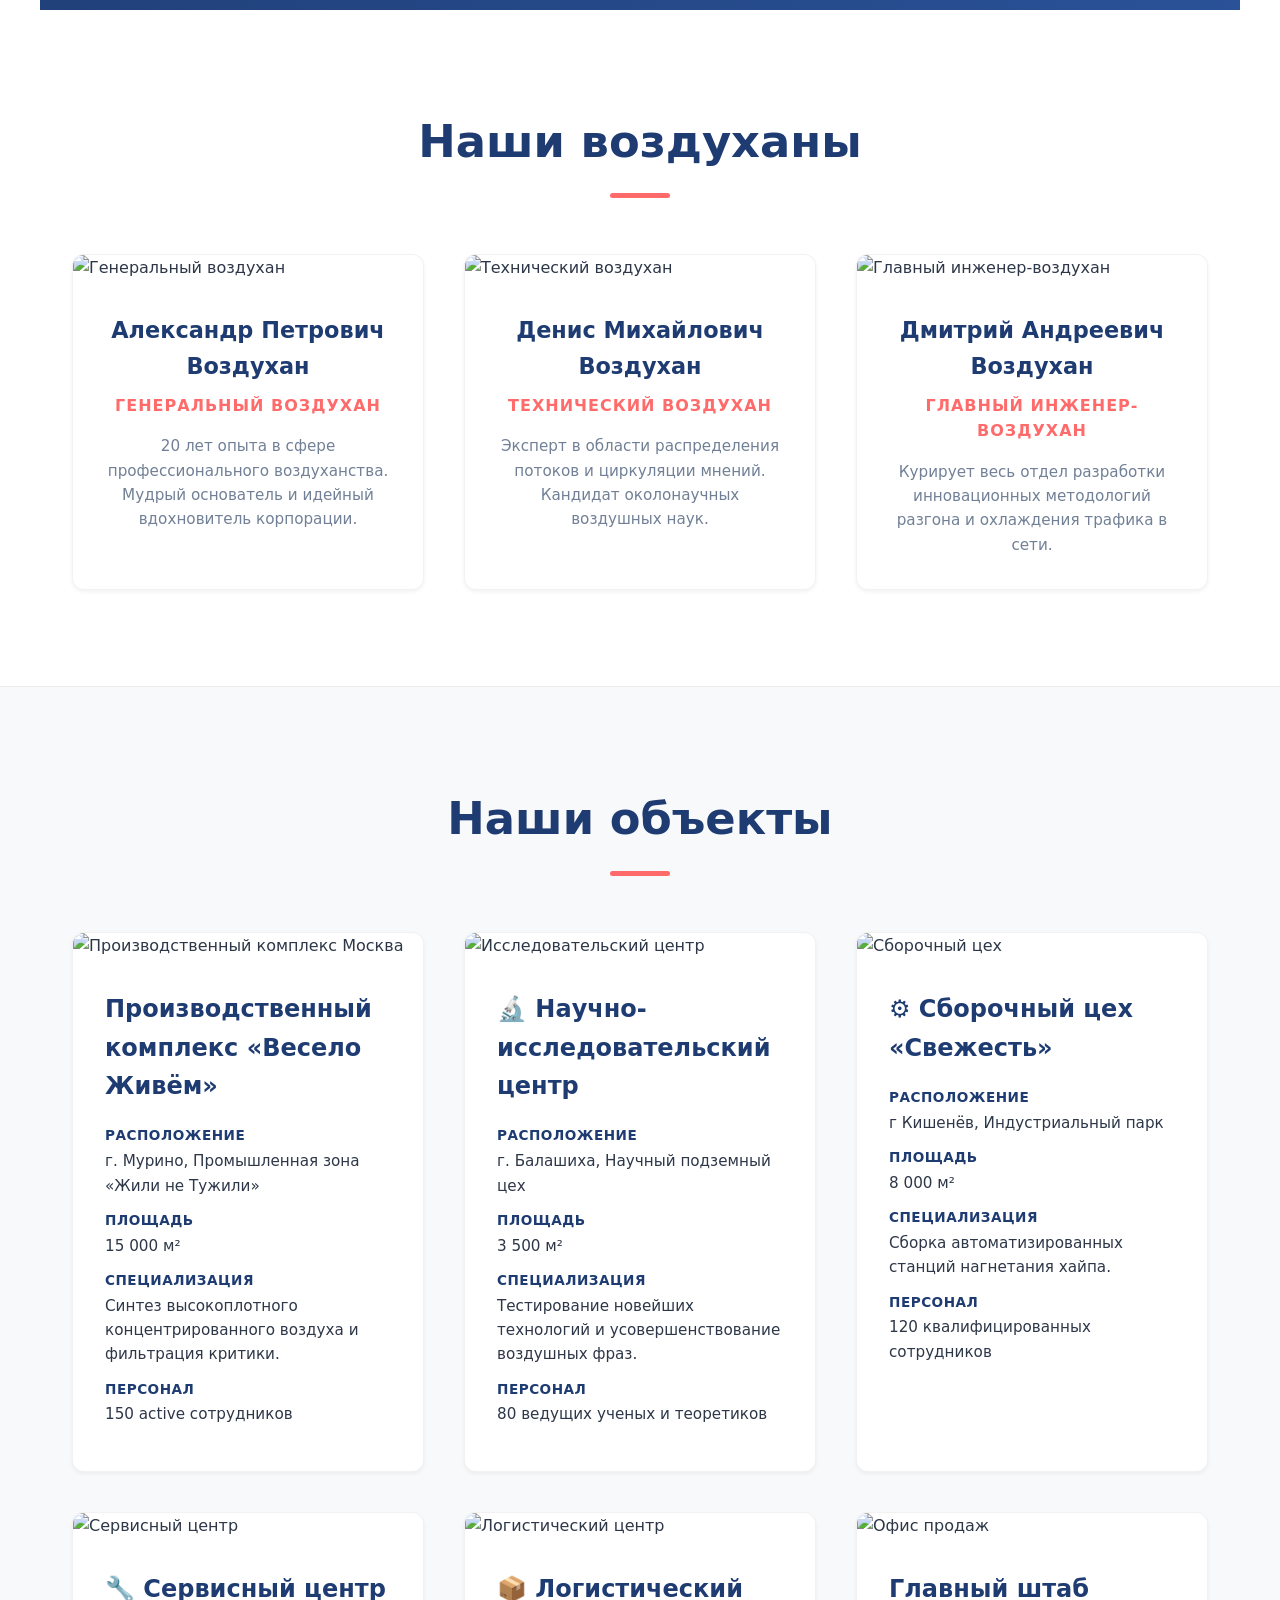
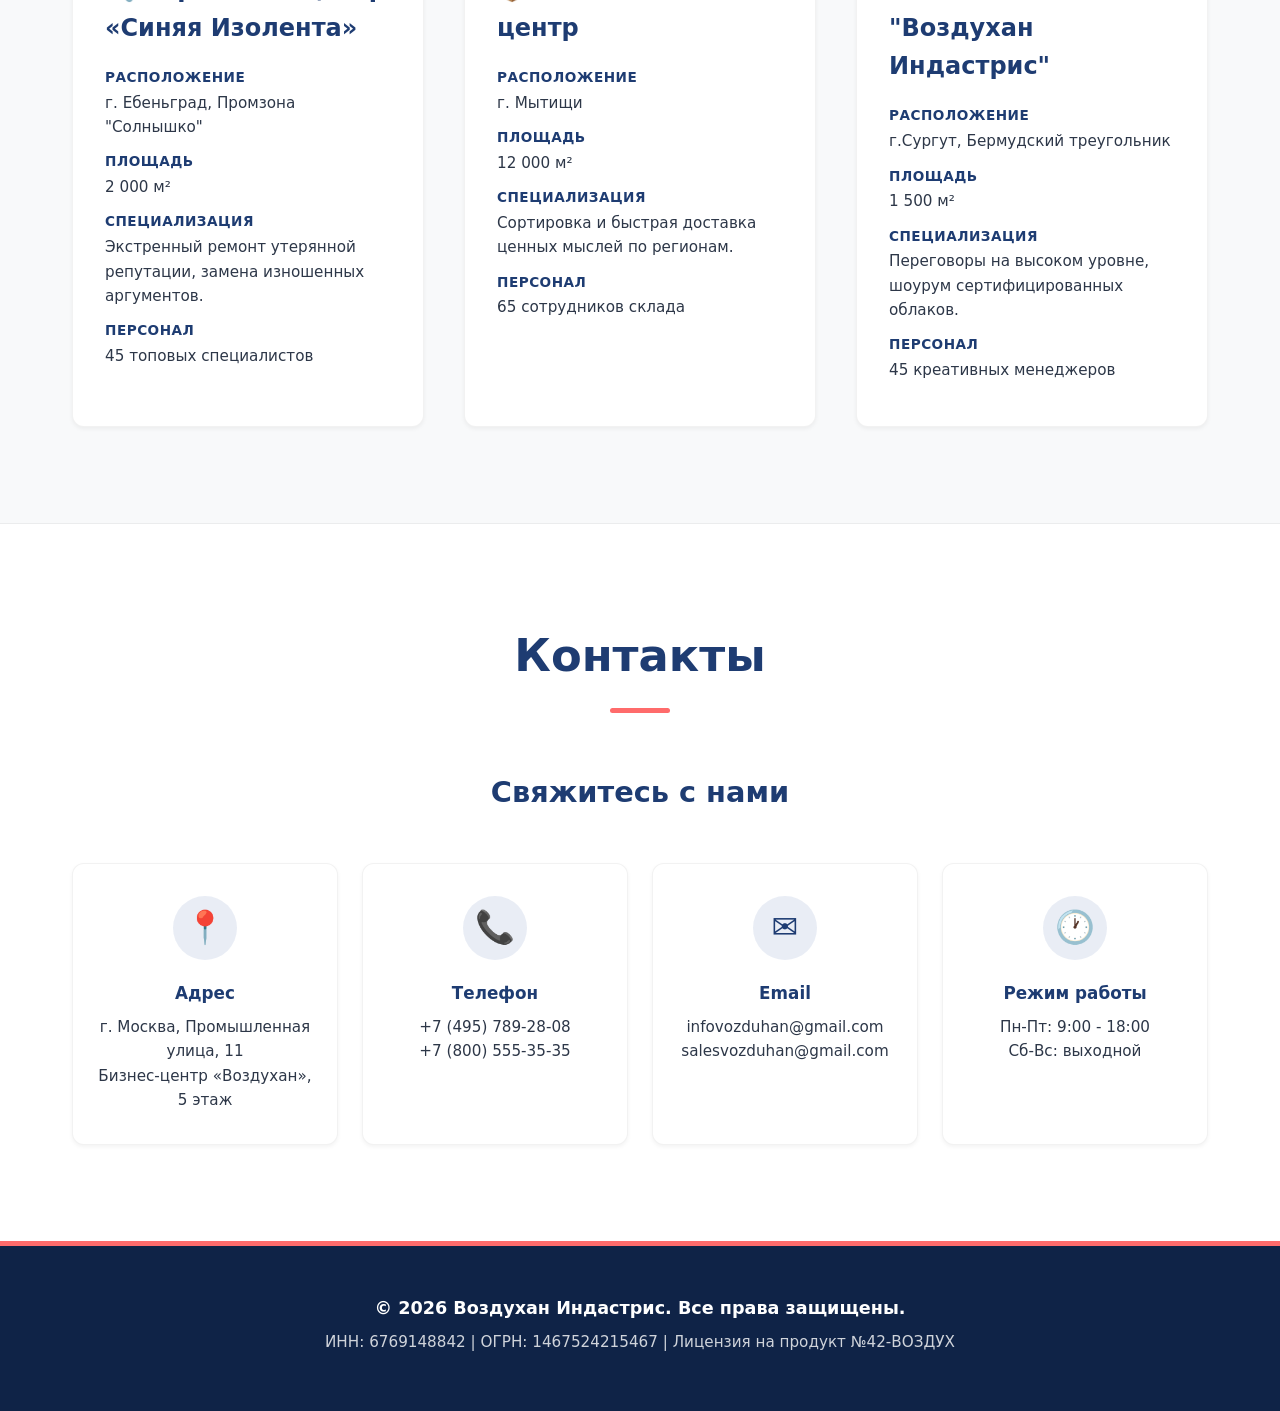
==== commit 8ba7dbcb: "Update index.html" ====
--- a/index.html
+++ b/index.html
@@ -931,7 +931,7 @@
                     <img src="https://external-content.duckduckgo.com/iu/?u=http%3A%2F%2Fcs13.pikabu.ru%2Fpost_img%2Fbig%2F2020%2F04%2F21%2F5%2F1587451769131840589.jpg&f=1&nofb=1&ipt=e9a32fdf5d755fb178fb2382a3b3d08e9e52cb40b849e5239df1719d1e1ce2d7" alt="Производственный комплекс Москва" class="location-photo">
                     <div class="location-info">
                         <h3>Производственный комплекс «Весело Живём»</h3>
-                        <p><strong>Расположение</strong>г. Москва, Промышленная зона «Жили не Тужили»</p>
+                        <p><strong>Расположение</strong>г. Мурино, Промышленная зона «Жили не Тужили»</p>
                         <p><strong>Площадь</strong>15 000 м²</p>
                         <p><strong>Специализация</strong>Синтез высокоплотного концентрированного воздуха и фильтрация критики.</p>
                         <p><strong>Персонал</strong>150 active сотрудников</p>
@@ -941,7 +941,7 @@
                     <img src="https://i.pinimg.com/736x/20/bf/6a/20bf6ad0ee412558917ba0971709f9ee.jpg" alt="Исследовательский центр" class="location-photo">
                     <div class="location-info">
                         <h3>🔬 Научно-исследовательский центр</h3>
-                        <p><strong>Расположение</strong>г. Санкт-Петербург, Научный Технопарк</p>
+                        <p><strong>Расположение</strong>г. Балашиха, Научный подземный цех</p>
                         <p><strong>Площадь</strong>3 500 м²</p>
                         <p><strong>Специализация</strong>Тестирование новейших технологий и усовершенствование воздушных фраз.</p>
                         <p><strong>Персонал</strong>80 ведущих ученых и теоретиков</p>
@@ -951,7 +951,7 @@
                     <img src="https://external-content.duckduckgo.com/iu/?u=https%3A%2F%2Foffshoreview.eu%2Fwp-content%2Fuploads%2F2021%2F11%2Fblobid1636060620200.jpg&f=1&nofb=1&ipt=e43a670d7b0e9af70b538f2407525b2f2693bc28e04cc3a3573e81ab53ae6c72" alt="Сборочный цех" class="location-photo">
                     <div class="location-info">
                         <h3>⚙️ Сборочный цех «Свежесть»</h3>
-                        <p><strong>Расположение</strong>г. Ростов-на-Дону, Индустриальный парк</p>
+                        <p><strong>Расположение</strong>г Кишенёв, Индустриальный парк </p>
                         <p><strong>Площадь</strong>8 000 м²</p>
                         <p><strong>Специализация</strong>Сборка автоматизированных станций нагнетания хайпа.</p>
                         <p><strong>Персонал</strong>120 квалифицированных сотрудников</p>
@@ -961,7 +961,7 @@
                     <img src="https://i.pinimg.com/736x/d4/78/46/d4784666412a77eea052a8ec131767e2.jpg" alt="Сервисный центр" class="location-photo">
                     <div class="location-info">
                         <h3>🔧 Сервисный центр «Синяя Изолента»</h3>
-                        <p><strong>Расположение</strong>г. Екатеринбург, Промзона Урала</p>
+                        <p><strong>Расположение</strong>г. Ебеньград, Промзона "Солнышко"</p>
                         <p><strong>Площадь</strong>2 000 м²</p>
                         <p><strong>Специализация</strong>Экстренный ремонт утерянной репутации, замена изношенных аргументов.</p>
                         <p><strong>Персонал</strong>45 топовых специалистов</p>
@@ -971,7 +971,7 @@
                     <img src="https://i.pinimg.com/736x/18/08/73/18087390e0cb3b47c096c3cd55542fd0.jpg" alt="Логистический центр" class="location-photo">
                     <div class="location-info">
                         <h3>📦 Логистический центр</h3>
-                        <p><strong>Расположение</strong>Московская область, г. Подольск</p>
+                        <p><strong>Расположение</strong>г. Мытищи</p>
                         <p><strong>Площадь</strong>12 000 м²</p>
                         <p><strong>Специализация</strong>Сортировка и быстрая доставка ценных мыслей по регионам.</p>
                         <p><strong>Персонал</strong>65 сотрудников склада</p>
@@ -981,7 +981,7 @@
                     <img src="https://i.pinimg.com/736x/f8/51/4d/f8514da150fef676a0aa6ac1682230b4.jpg" alt="Офис продаж" class="location-photo">
                     <div class="location-info">
                         <h3>Главный штаб "Воздухан Индастрис"</h3>
-                        <p><strong>Расположение</strong>г. Москва, Сити Деловой Центр</p>
+                        <p><strong>Расположение</strong>г.Сургут, Бермудский треугольник</p>
                         <p><strong>Площадь</strong>1 500 м²</p>
                         <p><strong>Специализация</strong>Переговоры на высоком уровне, шоурум сертифицированных облаков.</p>
                         <p><strong>Персонал</strong>45 креативных менеджеров</p>
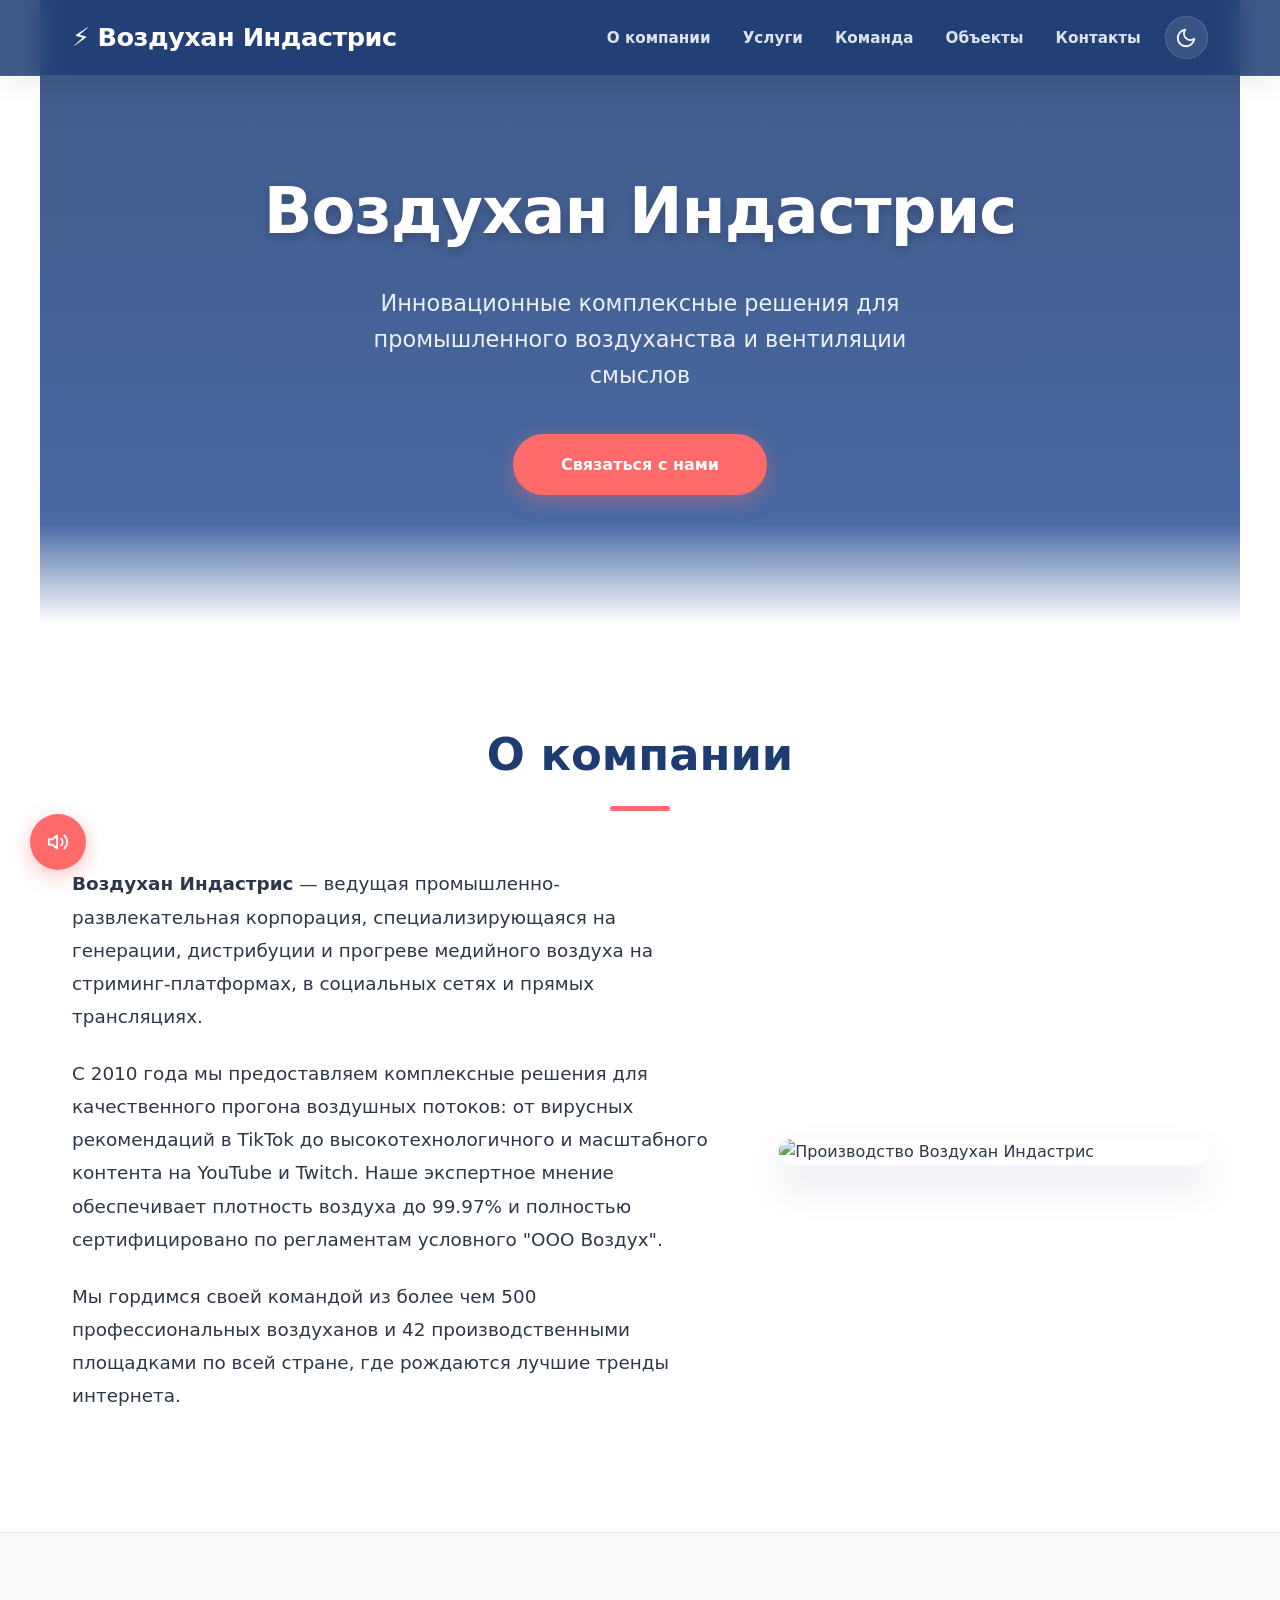
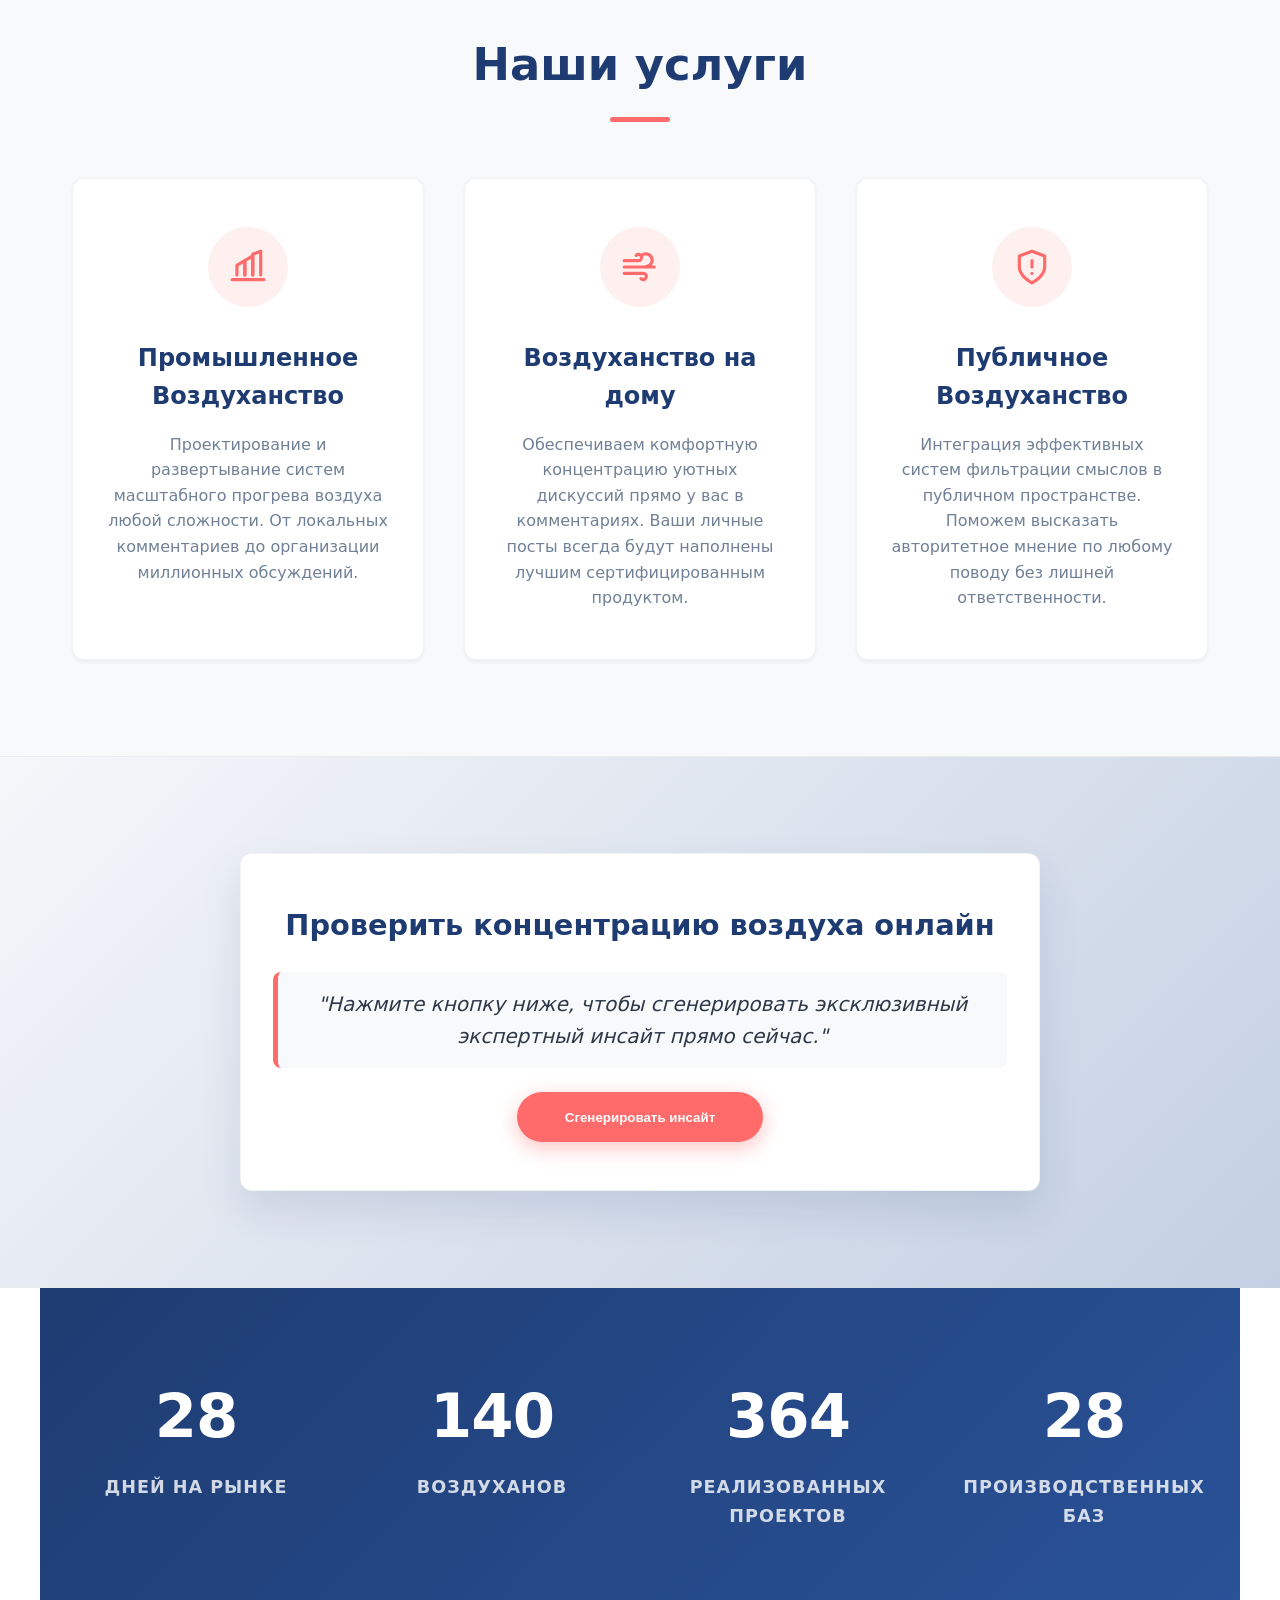
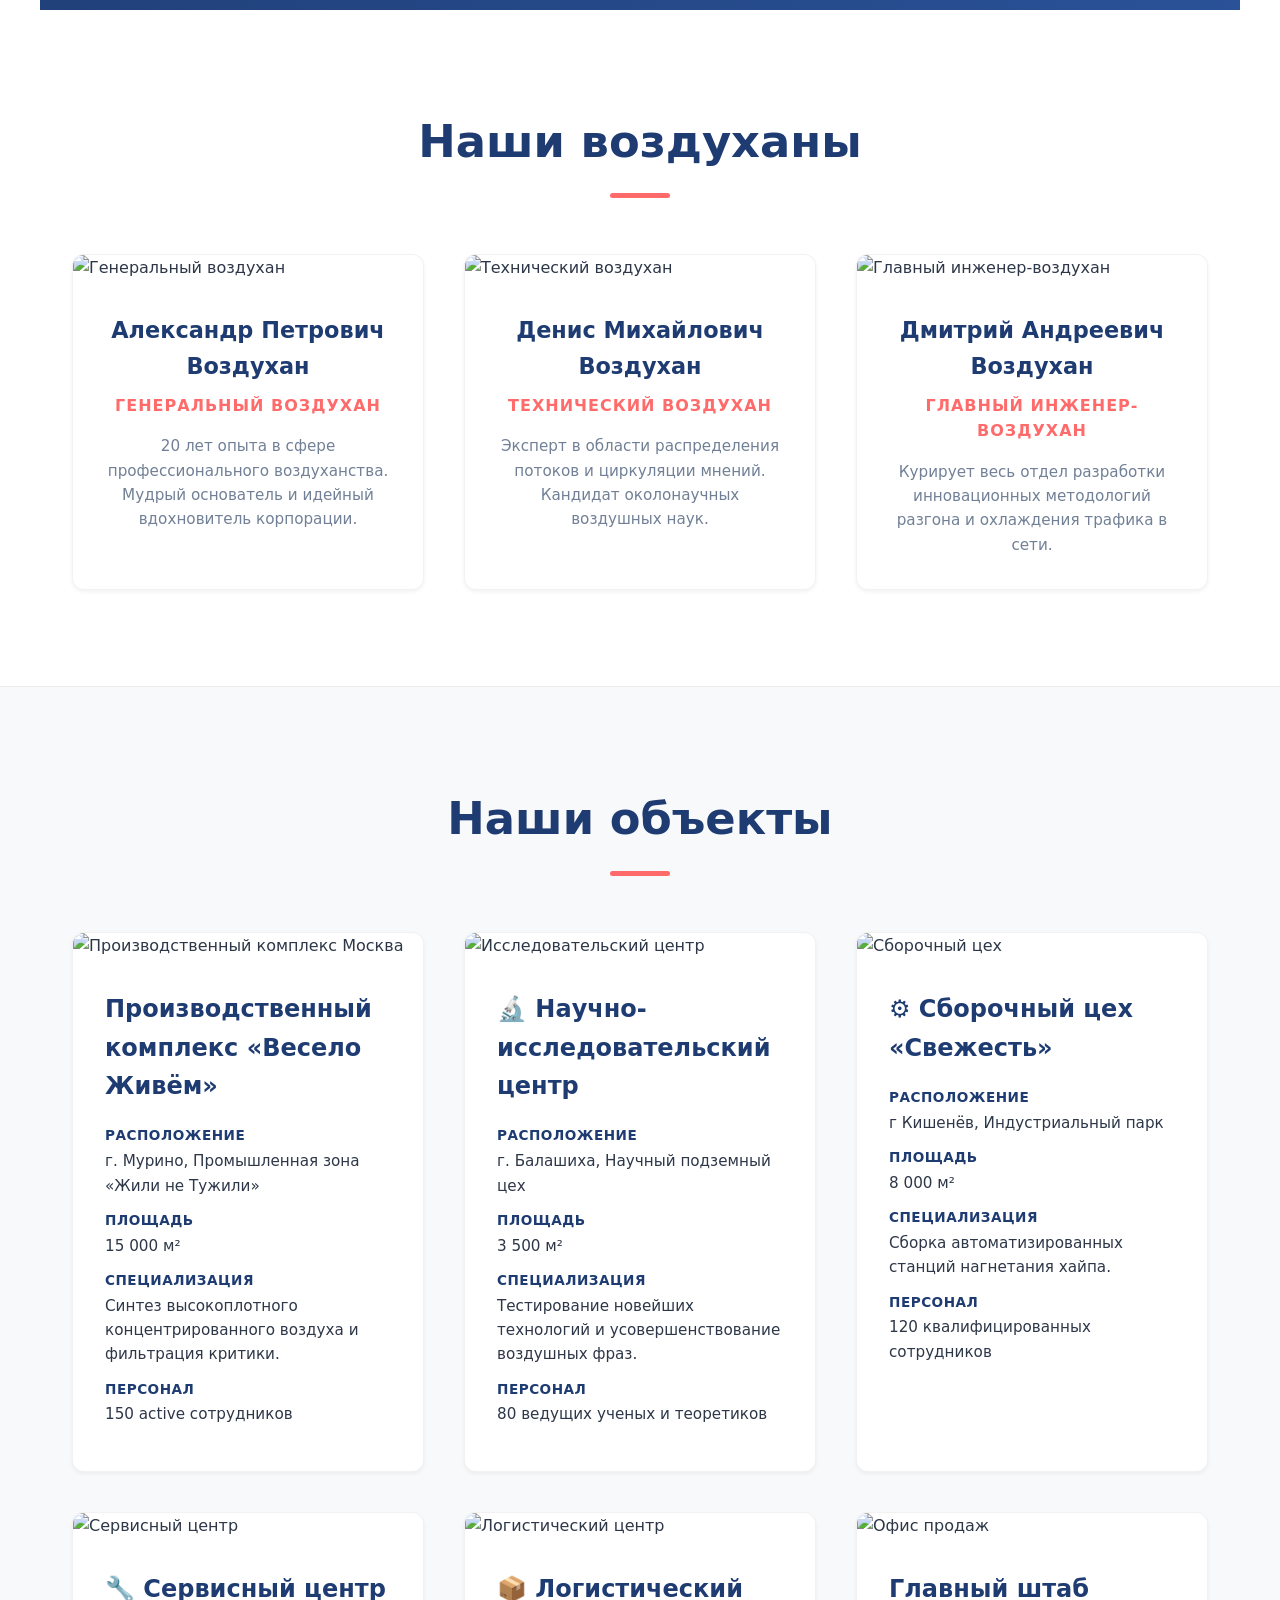
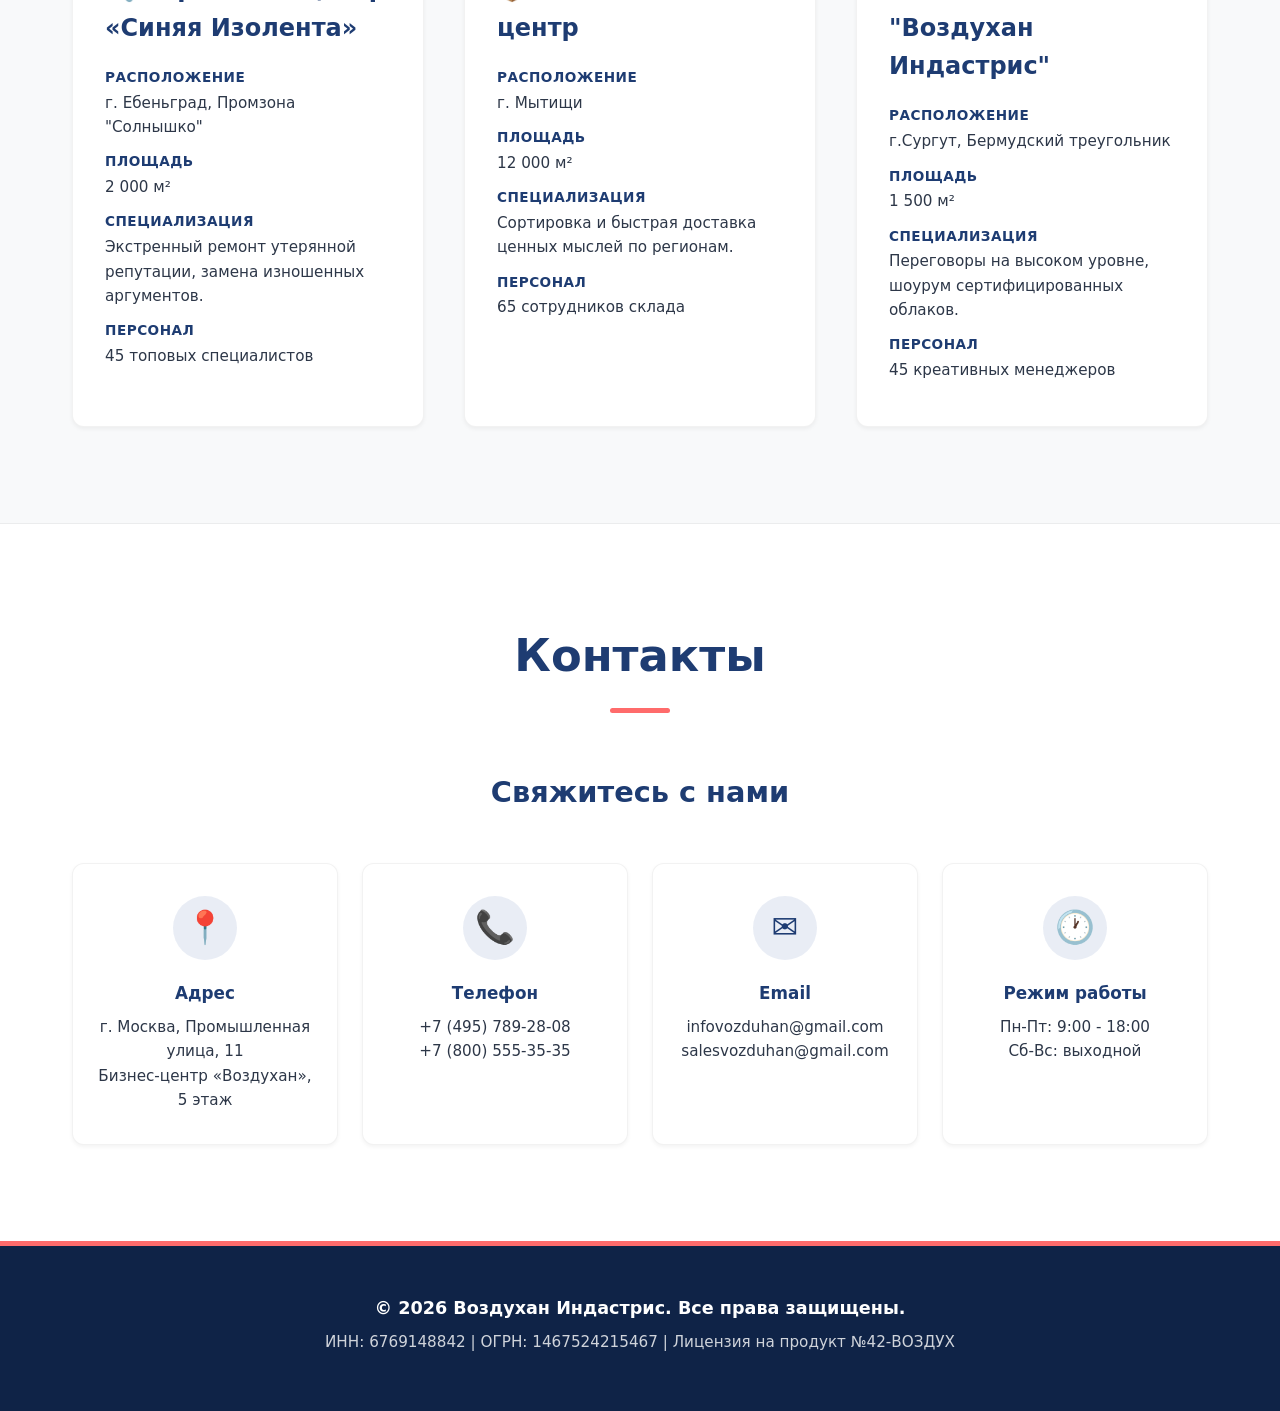
==== commit 7174d4bd: "Update index.html" ====
--- a/index.html
+++ b/index.html
@@ -1178,6 +1178,23 @@
                 showToast("🔇 Музыка выключена", "🎧");
             }
         });
+
+        /* ===== АВТОЗАПУСК МУЗЫКИ ПРИ ПЕРВОМ ВЗАИМОДЕЙСТВИИ ===== */
+        let bgStarted = false;
+        function startBgm() {
+            if (bgStarted) return;
+            bgStarted = true;
+            bgMusic.play().then(() => {
+                isPlaying = true;
+                updateMusicUI(true);
+                showToast("🎵 Фоновая музыка запущена", "🎧");
+            }).catch(() => {
+                // Если браузер заблокировал автозапуск — ничего не делаем,
+                // пользователь сможет включить музыку вручную кнопкой
+            });
+        }
+        document.addEventListener('click', startBgm, { once: true });
+        document.addEventListener('keydown', startBgm, { once: true });
     </script>
 </body>
 </html>
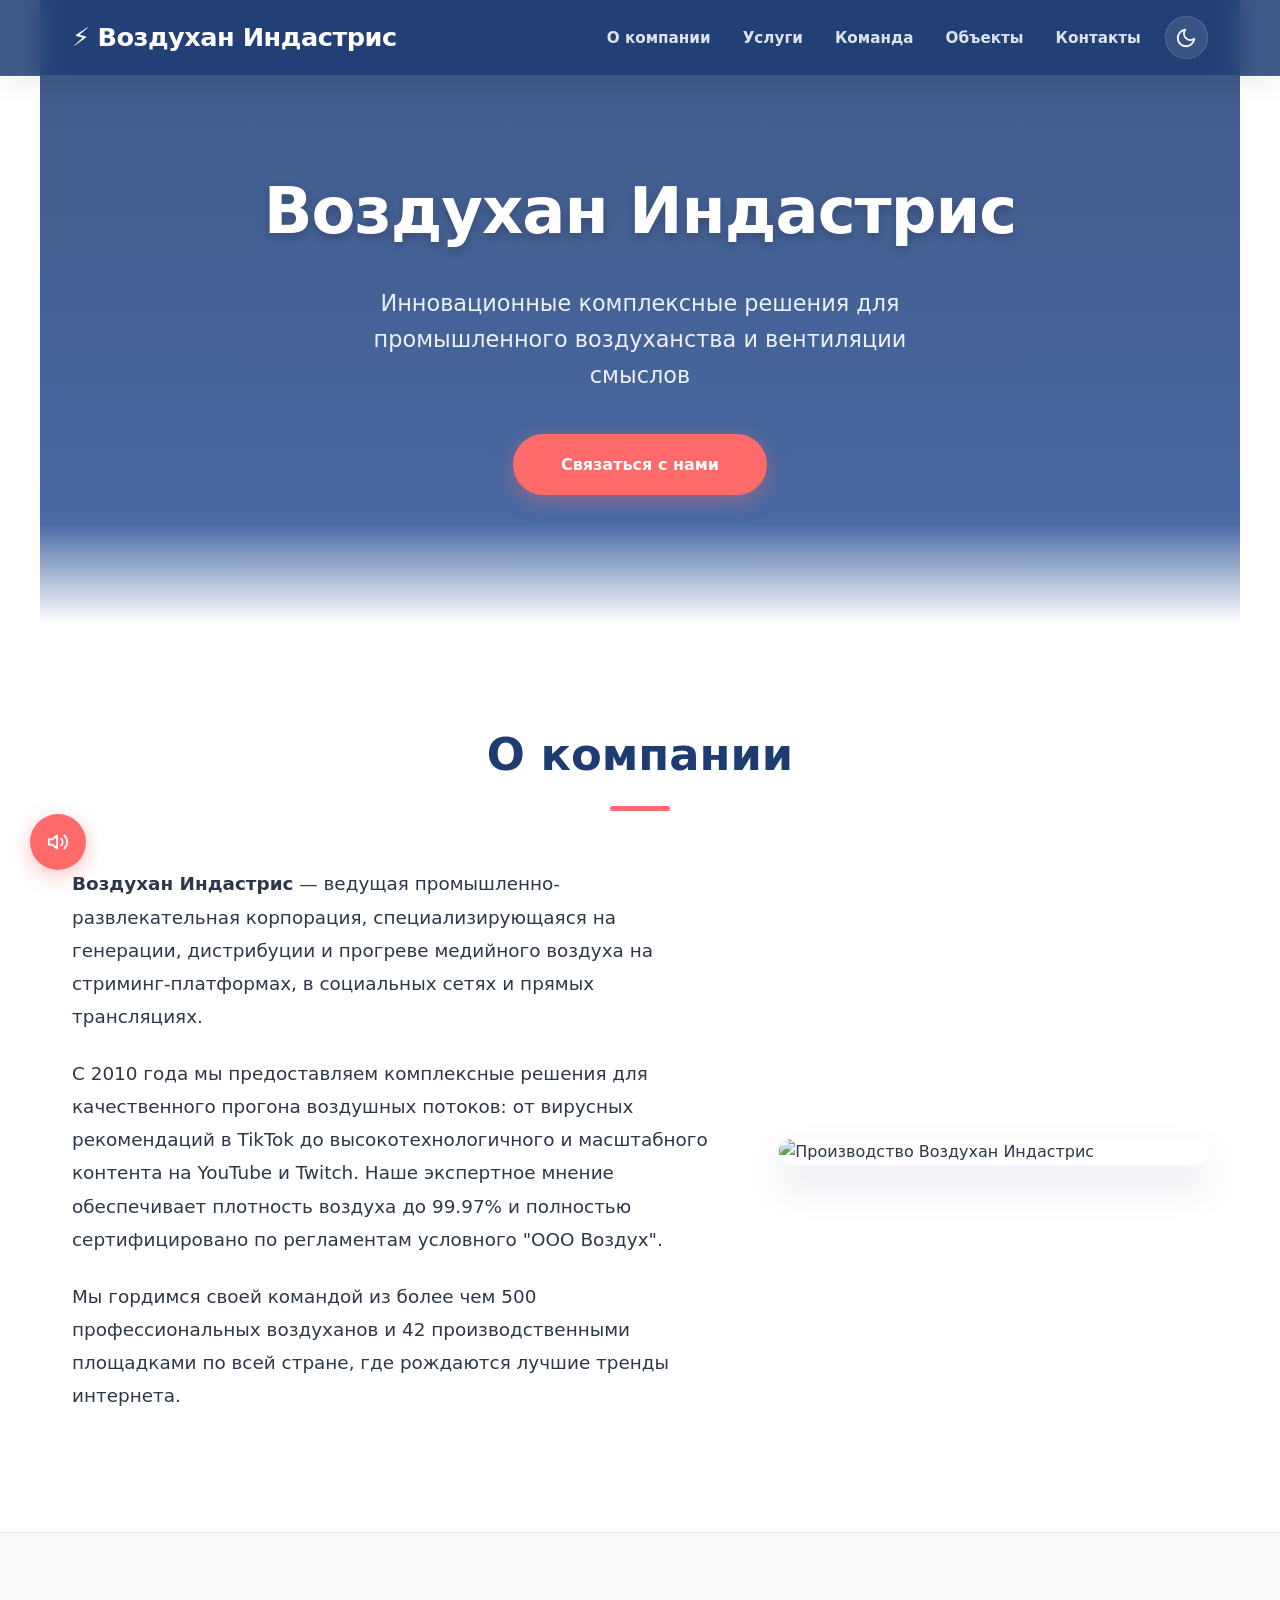
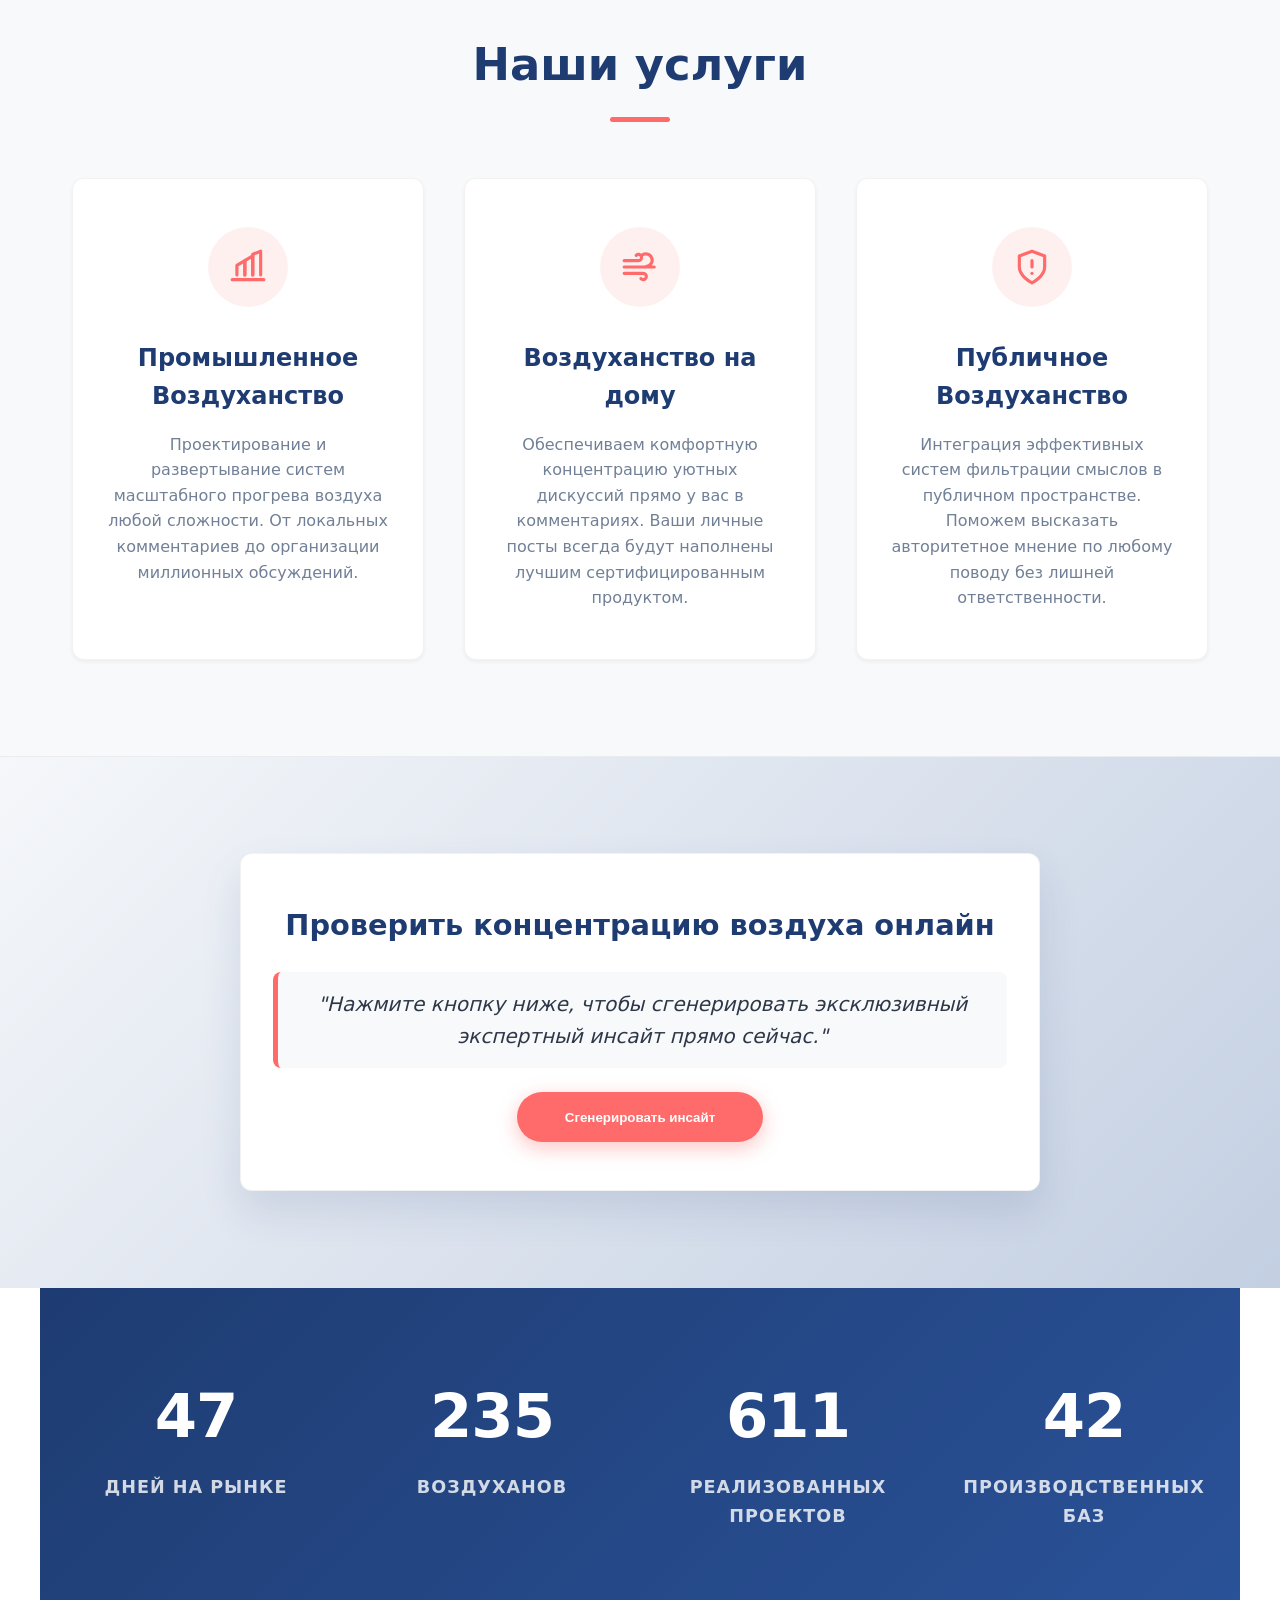
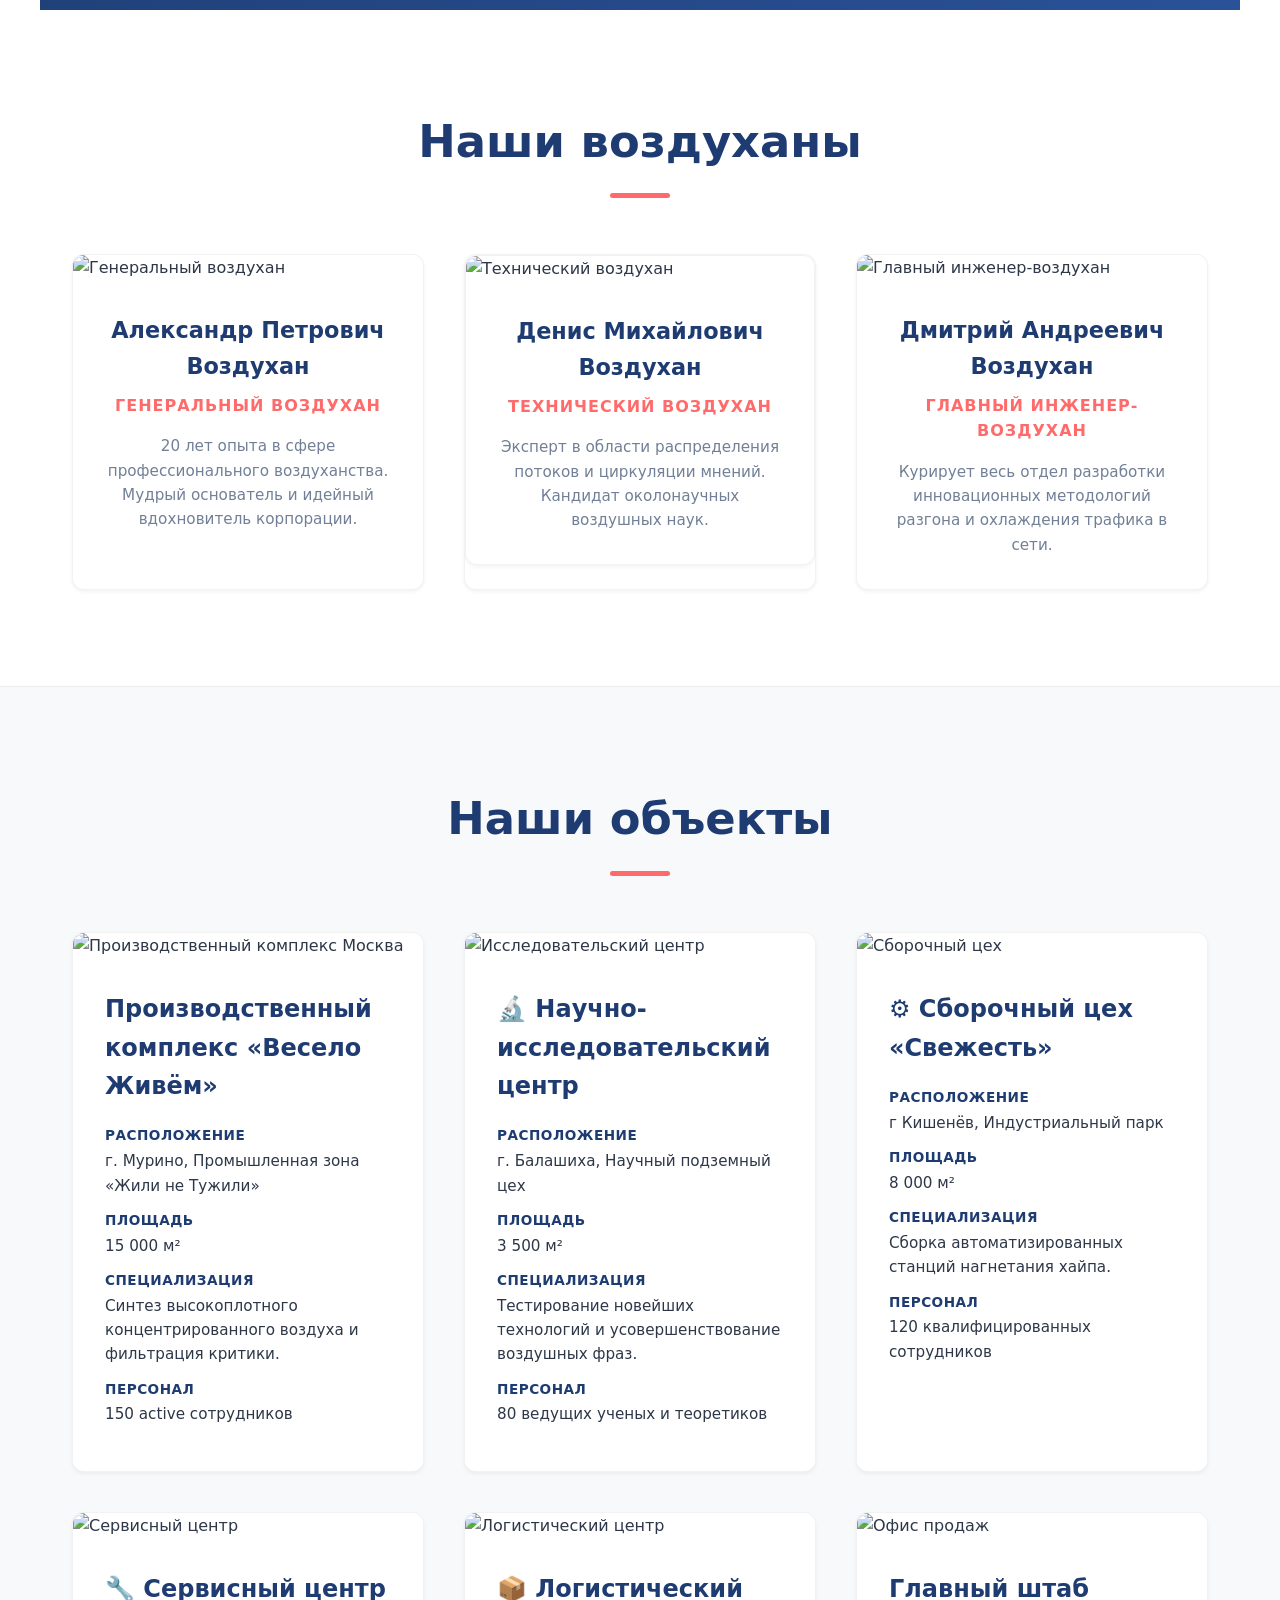
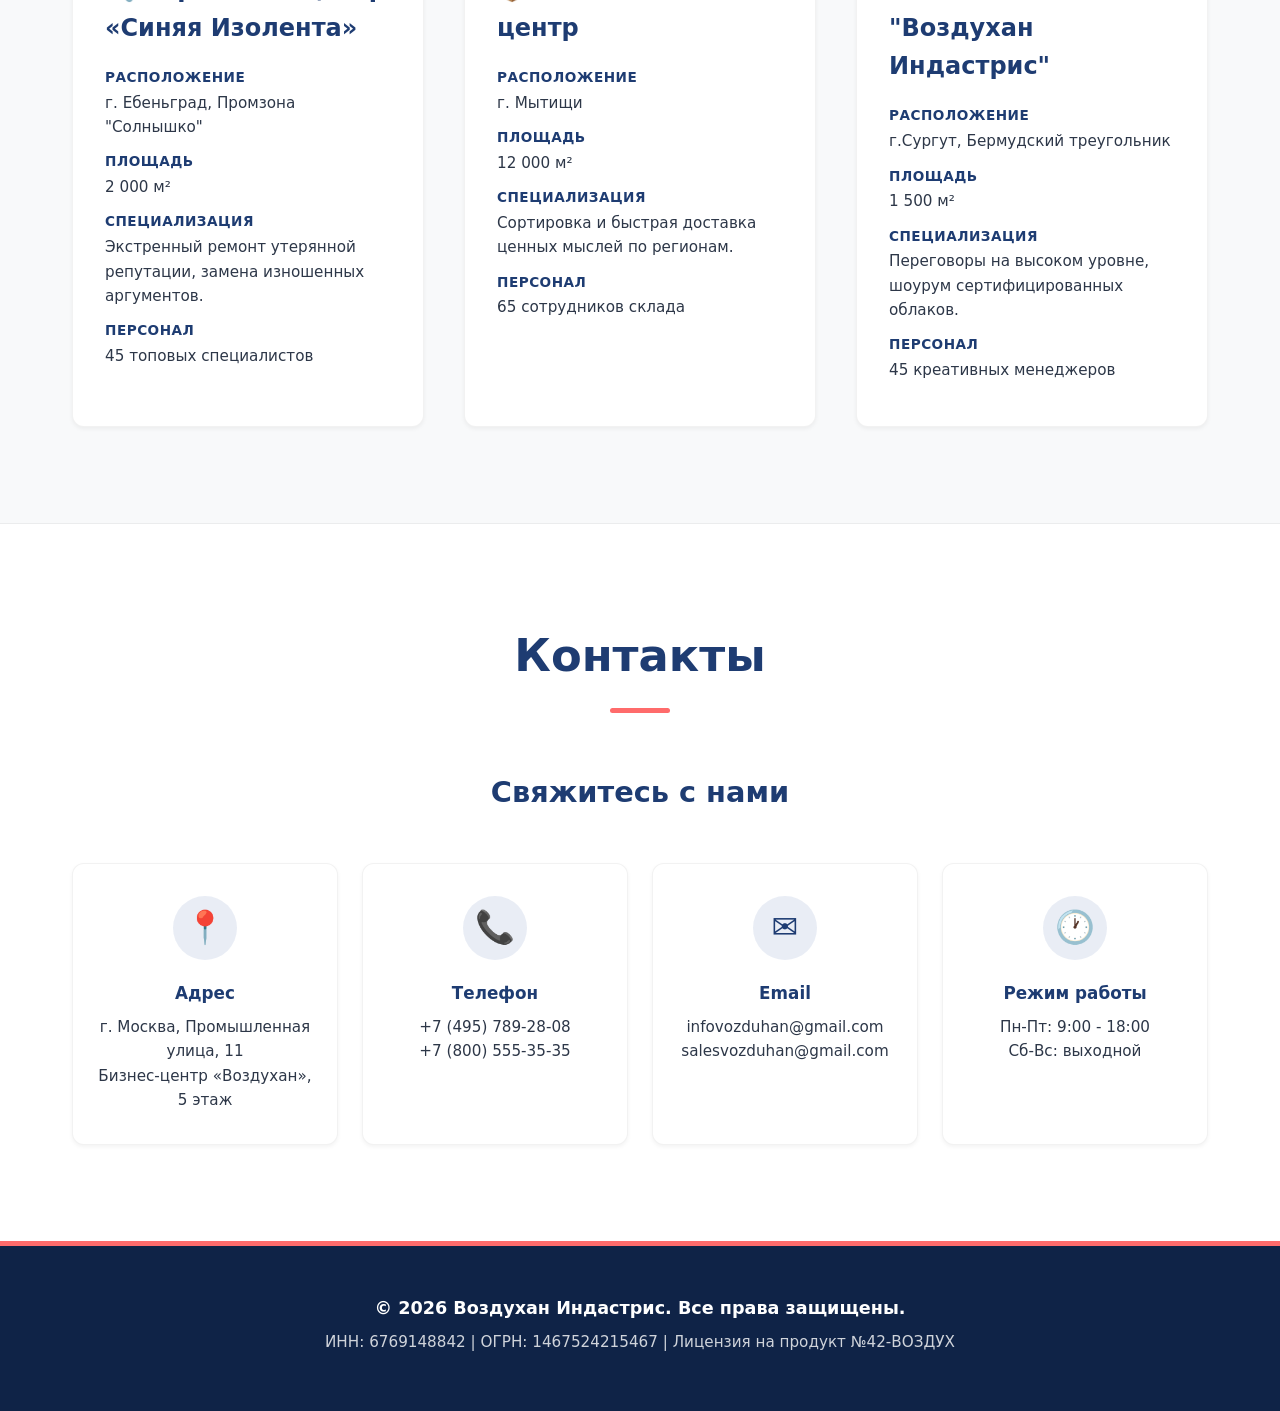
==== commit 3635cd38: "Update index.html" ====
--- a/index.html
+++ b/index.html
@@ -472,6 +472,57 @@
         }
 
         .team-info p { color: var(--text-light); font-size: 0.95rem; transition: var(--transition); }
+
+        /* ===== ПАСХАЛКА: FLIP CARD ===== */
+        .flip-card {
+            perspective: 1000px;
+            cursor: pointer;
+        }
+
+        .flip-card:hover {
+            transform: none;
+        }
+
+        .flip-card-inner {
+            display: grid;
+            grid-template-areas: "card";
+            transition: transform 0.8s cubic-bezier(0.4, 0, 0.2, 1);
+            transform-style: preserve-3d;
+        }
+
+        .flip-card.flipped .flip-card-inner {
+            transform: rotateY(180deg);
+        }
+
+        .flip-card-front,
+        .flip-card-back {
+            grid-area: card;
+            backface-visibility: hidden;
+            -webkit-backface-visibility: hidden;
+            border-radius: var(--radius);
+            overflow: hidden;
+            background: var(--card-bg);
+            box-shadow: var(--shadow-sm);
+            border: 1px solid var(--border-color);
+        }
+
+        .flip-card-back {
+            transform: rotateY(180deg);
+            display: flex;
+            align-items: center;
+            justify-content: center;
+            background: linear-gradient(135deg, #1e3c72 0%, #2a5298 100%);
+        }
+
+        body.dark-mode .flip-card-back {
+            background: linear-gradient(135deg, #0f172a 0%, #1e293b 100%);
+        }
+
+        .flip-card-back img {
+            width: 100%;
+            height: 100%;
+            object-fit: cover;
+        }
 
         .locations-wrapper {
             background: var(--bg-light);
@@ -904,12 +955,19 @@
                     <p>20 лет опыта в сфере профессионального воздуханства. Мудрый основатель и идейный вдохновитель корпорации.</p>
                 </div>
             </div>
-            <div class="team-card">
-                <img src="https://i.pinimg.com/736x/c9/e2/28/c9e228af6ce0f063049ae4a78cdd4395.jpg" alt="Технический воздухан" class="team-photo">
-                <div class="team-info">
-                    <h3>Денис Михайлович Воздухан</h3>
-                    <div class="team-position">Технический воздухан</div>
-                    <p>Эксперт в области распределения потоков и циркуляции мнений. Кандидат околонаучных воздушных наук.</p>
+            <div class="team-card flip-card" id="tech-vozduhan-card">
+                <div class="flip-card-inner">
+                    <div class="flip-card-front">
+                        <img src="https://i.pinimg.com/736x/c9/e2/28/c9e228af6ce0f063049ae4a78cdd4395.jpg" alt="Технический воздухан" class="team-photo">
+                        <div class="team-info">
+                            <h3>Денис Михайлович Воздухан</h3>
+                            <div class="team-position">Технический воздухан</div>
+                            <p>Эксперт в области распределения потоков и циркуляции мнений. Кандидат околонаучных воздушных наук.</p>
+                        </div>
+                    </div>
+                    <div class="flip-card-back">
+                        <img src="assets/secret.jpg" alt="Пасхалка">
+                    </div>
                 </div>
             </div>
             <div class="team-card">
@@ -1179,22 +1237,13 @@
             }
         });
 
-        /* ===== АВТОЗАПУСК МУЗЫКИ ПРИ ПЕРВОМ ВЗАИМОДЕЙСТВИИ ===== */
-        let bgStarted = false;
-        function startBgm() {
-            if (bgStarted) return;
-            bgStarted = true;
-            bgMusic.play().then(() => {
-                isPlaying = true;
-                updateMusicUI(true);
-                showToast("🎵 Фоновая музыка запущена", "🎧");
-            }).catch(() => {
-                // Если браузер заблокировал автозапуск — ничего не делаем,
-                // пользователь сможет включить музыку вручную кнопкой
+        /* ===== ПАСХАЛКА: ПЕРЕВОРОТ КАРТОЧКИ ТЕХНИЧЕСКОГО ВОЗДУХАНА ===== */
+        const techVozduhanCard = document.getElementById('tech-vozduhan-card');
+        if (techVozduhanCard) {
+            techVozduhanCard.addEventListener('click', () => {
+                techVozduhanCard.classList.toggle('flipped');
             });
         }
-        document.addEventListener('click', startBgm, { once: true });
-        document.addEventListener('keydown', startBgm, { once: true });
     </script>
 </body>
 </html>
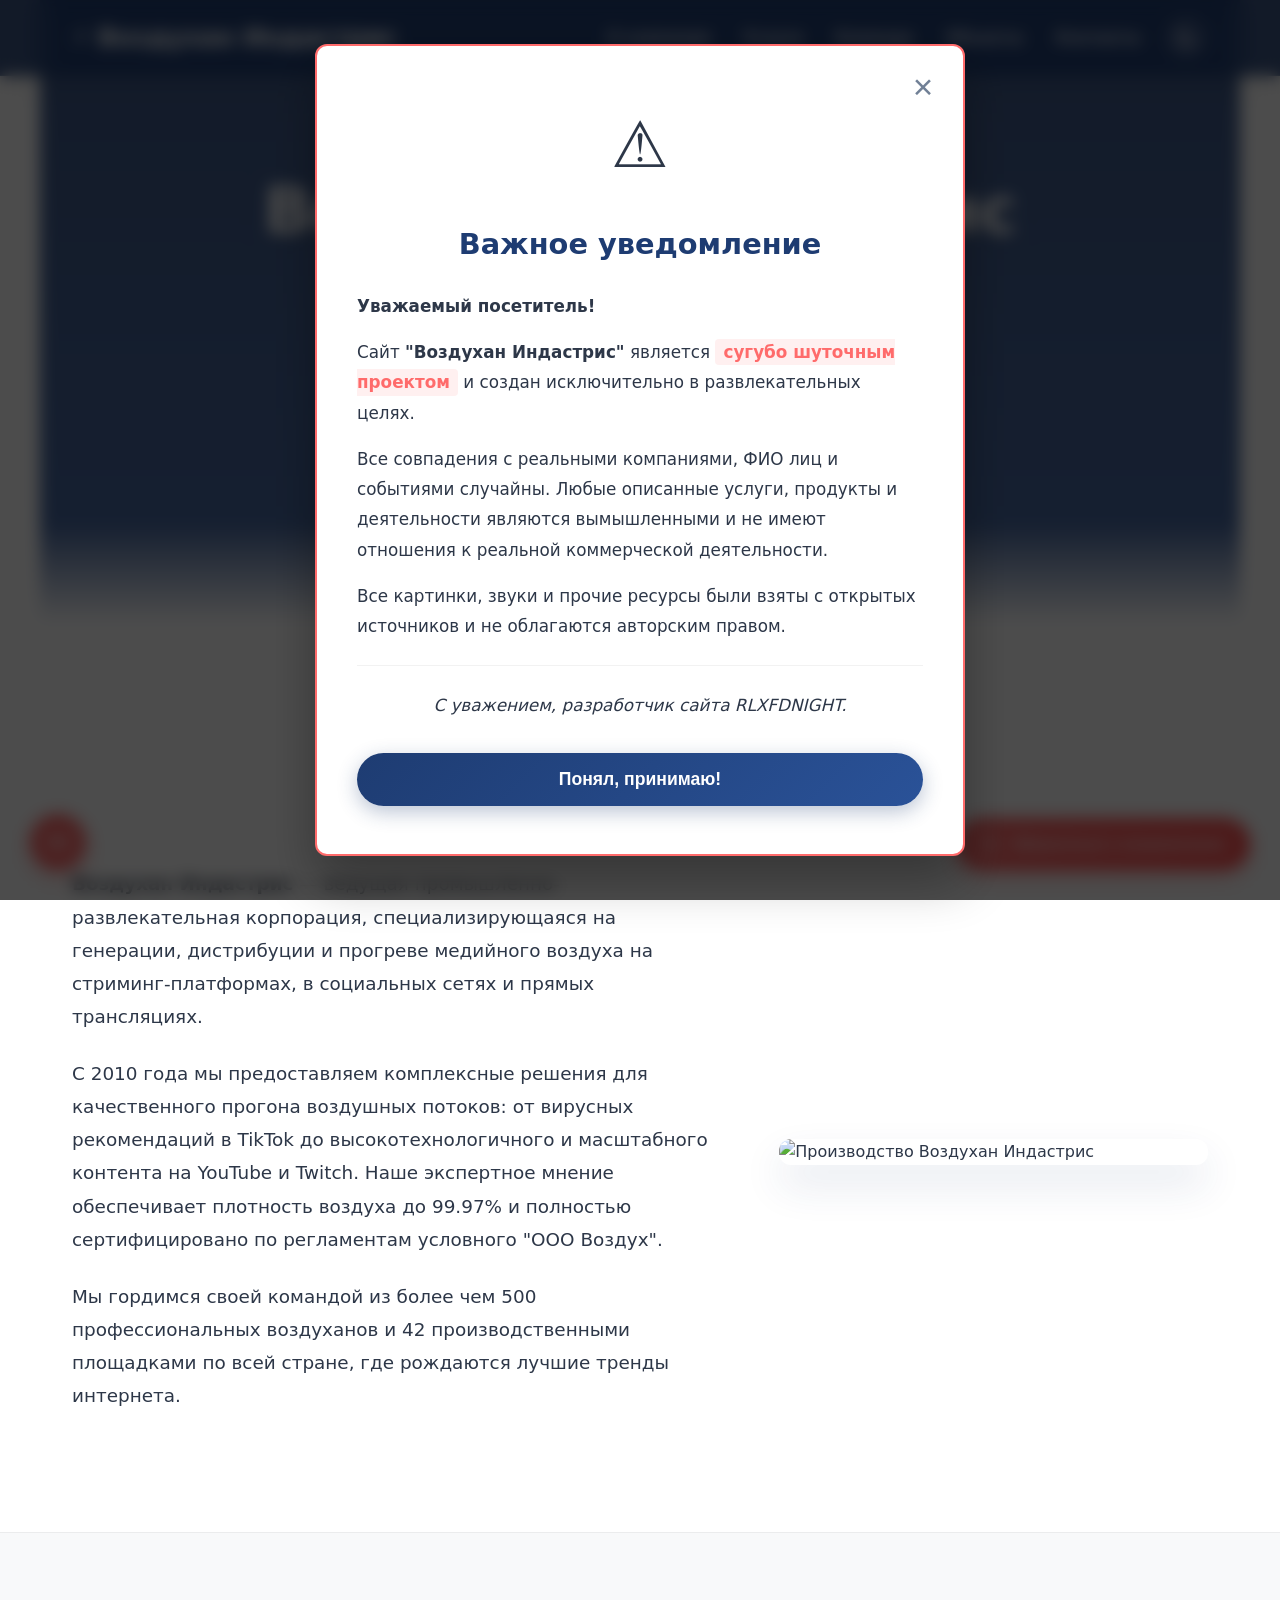
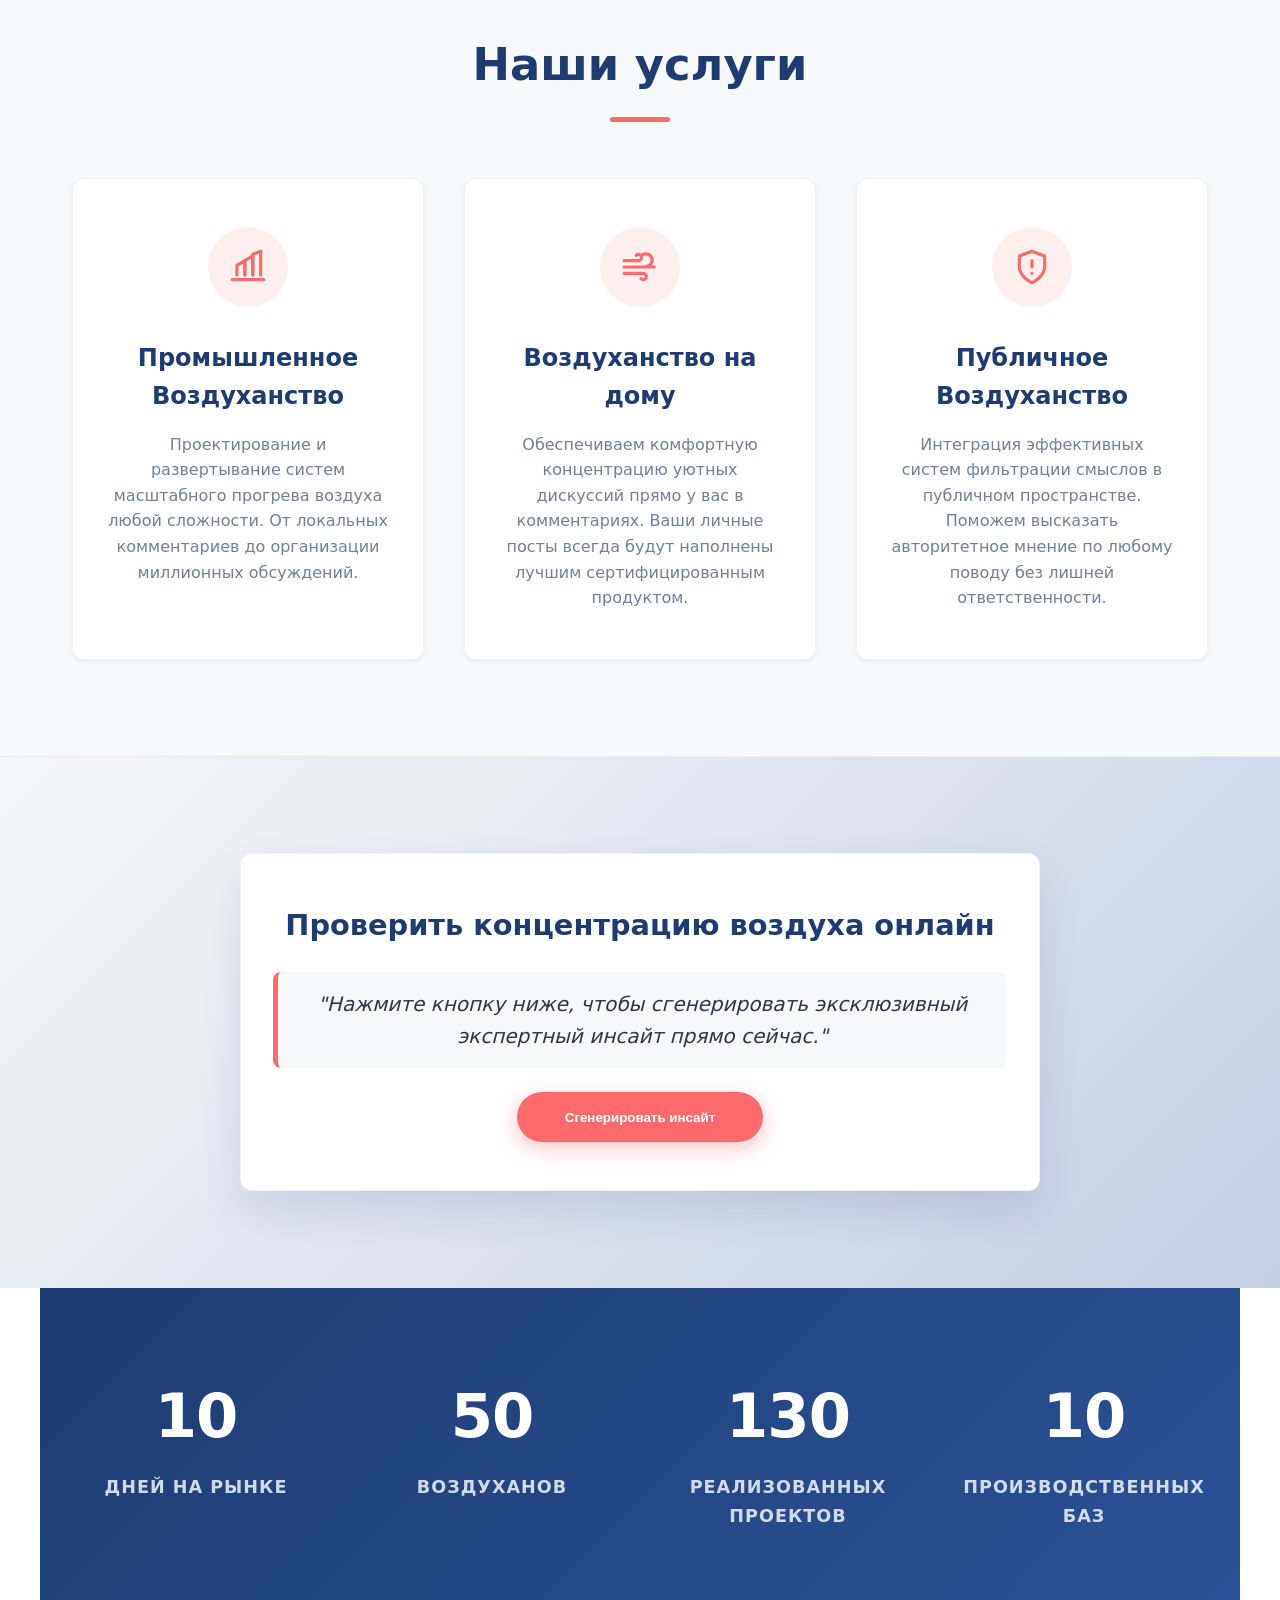
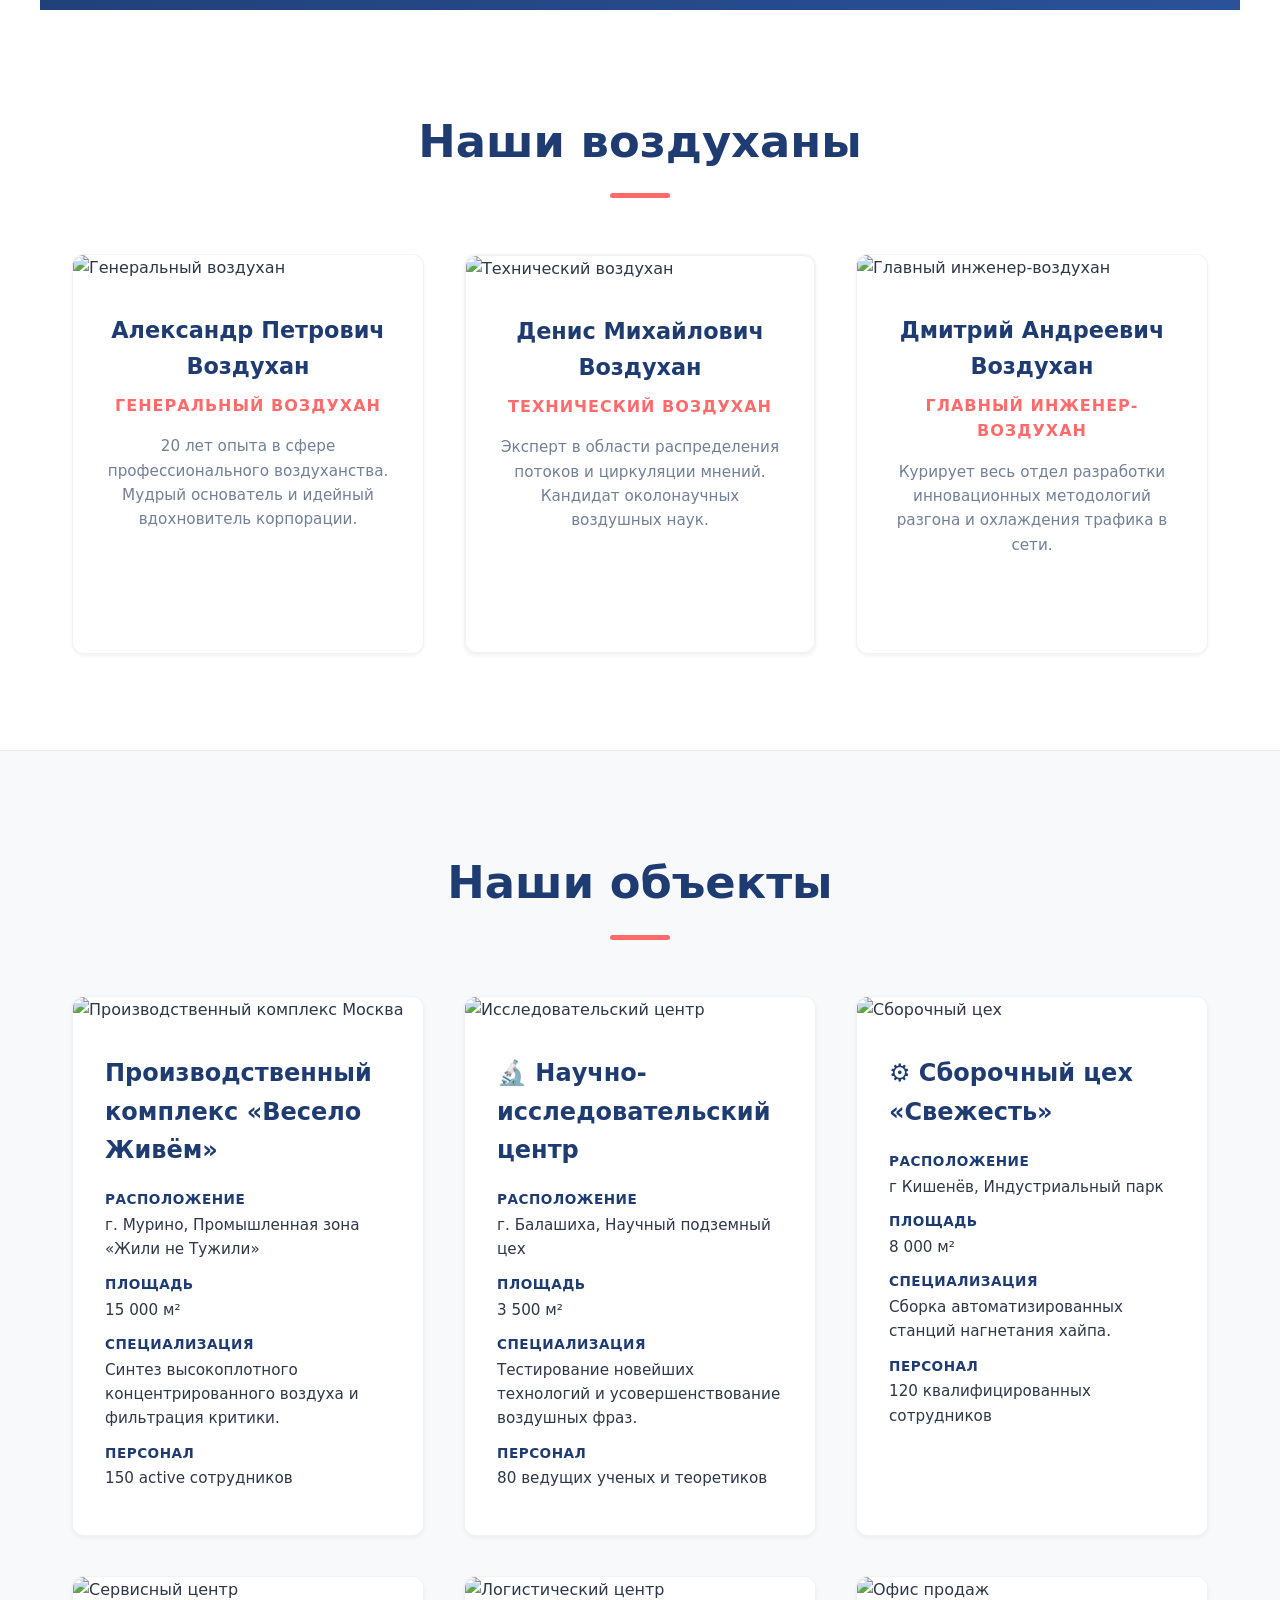
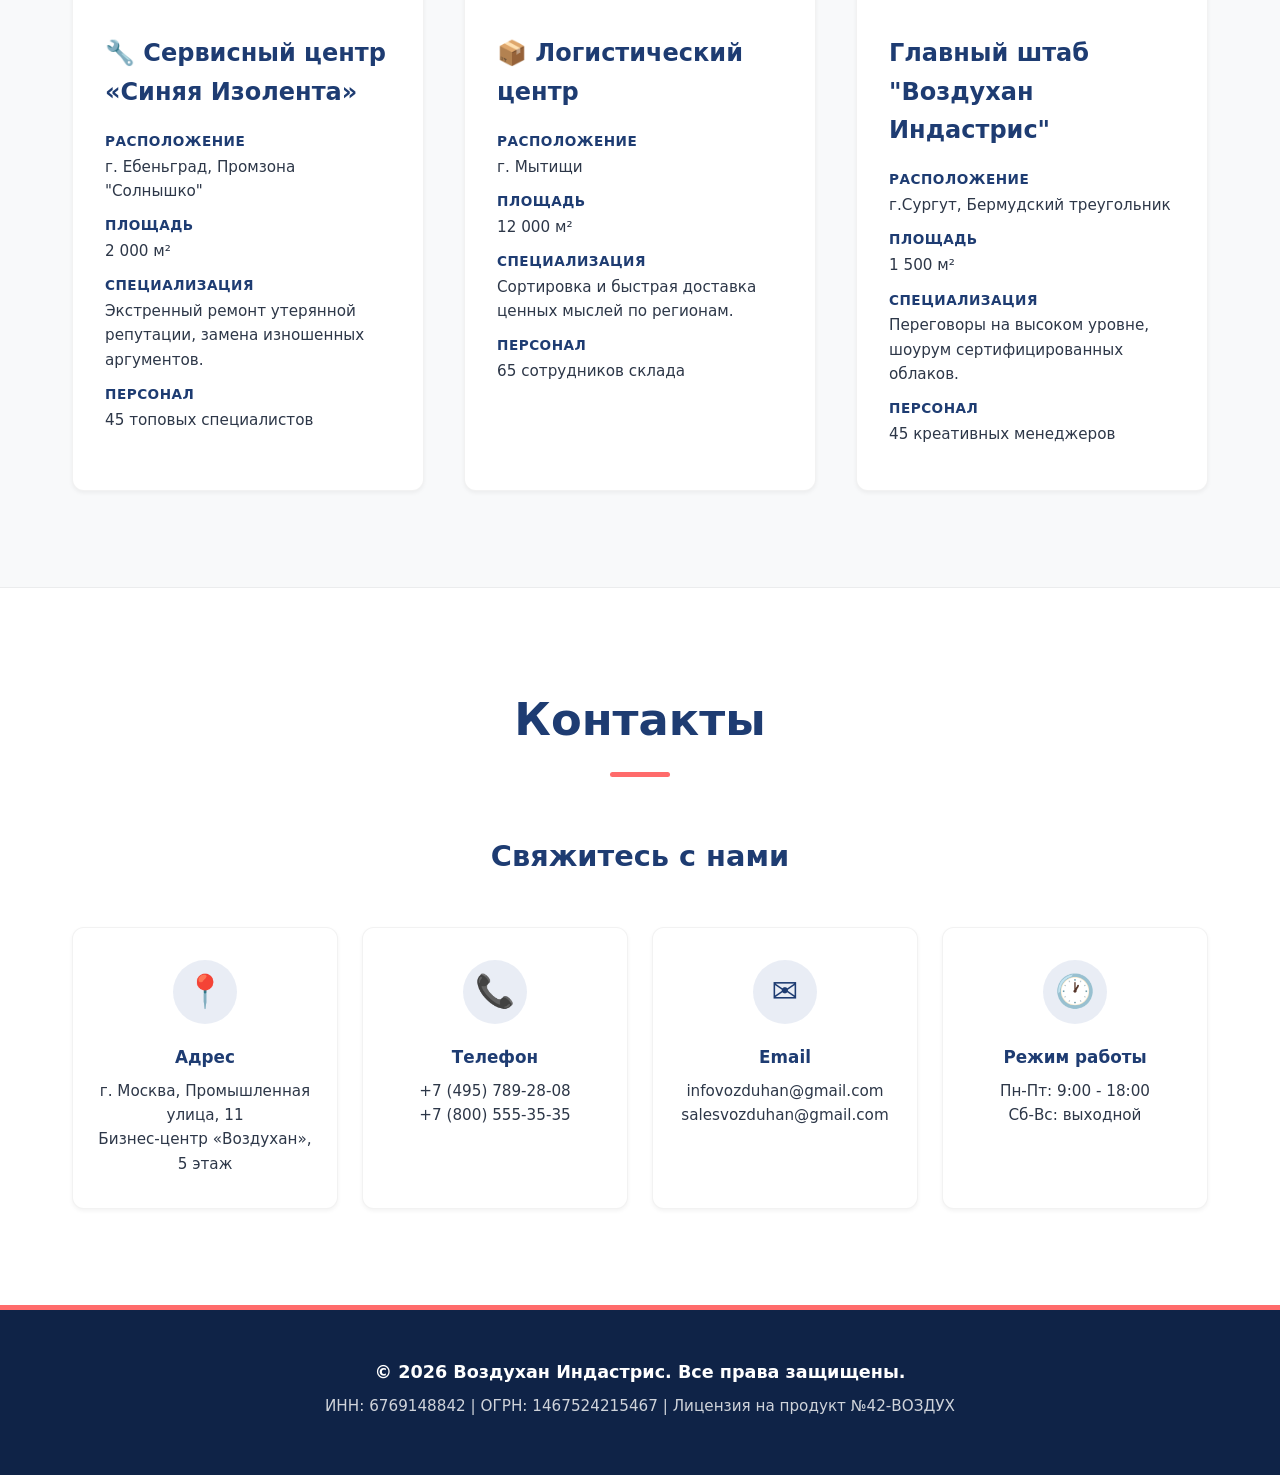
==== commit ad7d91a2: "Update index.html Add disclaimer on site" ====
--- a/index.html
+++ b/index.html
@@ -752,6 +752,199 @@
             animation: music-rotate 4s linear infinite;
         }
 
+        /* ===== КНОПКА ДИСКЛЕЙМЕРА ===== */
+        .disclaimer-btn {
+            position: fixed;
+            bottom: 30px;
+            right: 30px;
+            background: linear-gradient(135deg, var(--accent) 0%, var(--accent-hover) 100%);
+            color: white;
+            border: none;
+            padding: 1rem 1.5rem;
+            border-radius: 50px;
+            font-weight: 700;
+            font-size: 0.9rem;
+            cursor: pointer;
+            display: flex;
+            align-items: center;
+            gap: 0.75rem;
+            box-shadow: 0 6px 20px rgba(255, 107, 107, 0.4);
+            z-index: 998;
+            transition: var(--transition);
+            animation: pulse-glow 2s infinite;
+        }
+
+        .disclaimer-btn:hover {
+            transform: translateY(-3px) scale(1.05);
+            box-shadow: 0 10px 30px rgba(255, 107, 107, 0.6);
+        }
+
+        .disclaimer-btn svg {
+            flex-shrink: 0;
+        }
+
+        @keyframes pulse-glow {
+            0%, 100% { box-shadow: 0 6px 20px rgba(255, 107, 107, 0.4); }
+            50% { box-shadow: 0 6px 30px rgba(255, 107, 107, 0.7); }
+        }
+
+        /* ===== МОДАЛЬНОЕ ОКНО ДИСКЛЕЙМЕРА ===== */
+        .disclaimer-modal {
+            position: fixed;
+            top: 0;
+            left: 0;
+            width: 100%;
+            height: 100%;
+            background: rgba(0, 0, 0, 0.7);
+            backdrop-filter: blur(8px);
+            -webkit-backdrop-filter: blur(8px);
+            display: flex;
+            align-items: center;
+            justify-content: center;
+            z-index: 10000;
+            opacity: 0;
+            visibility: hidden;
+            transition: all 0.3s ease;
+        }
+
+        .disclaimer-modal.active {
+            opacity: 1;
+            visibility: visible;
+        }
+
+        .disclaimer-content {
+            background: var(--card-bg);
+            max-width: 650px;
+            width: 90%;
+            border-radius: var(--radius);
+            padding: 3rem 2.5rem;
+            position: relative;
+            box-shadow: 0 25px 50px rgba(0, 0, 0, 0.3);
+            border: 2px solid var(--accent);
+            transform: scale(0.8) translateY(20px);
+            transition: all 0.4s cubic-bezier(0.16, 1, 0.3, 1);
+        }
+
+        .disclaimer-modal.active .disclaimer-content {
+            transform: scale(1) translateY(0);
+        }
+
+        .disclaimer-close {
+            position: absolute;
+            top: 1.25rem;
+            right: 1.25rem;
+            background: none;
+            border: none;
+            font-size: 2.2rem;
+            color: var(--text-light);
+            cursor: pointer;
+            width: 40px;
+            height: 40px;
+            display: flex;
+            align-items: center;
+            justify-content: center;
+            border-radius: 50%;
+            transition: var(--transition);
+            line-height: 1;
+        }
+
+        .disclaimer-close:hover {
+            background: var(--bg-light);
+            color: var(--accent);
+            transform: rotate(90deg);
+        }
+
+        .disclaimer-icon {
+            font-size: 4rem;
+            text-align: center;
+            margin-bottom: 1.5rem;
+            animation: shake 0.5s ease-in-out;
+        }
+
+        @keyframes shake {
+            0%, 100% { transform: rotate(0deg); }
+            25% { transform: rotate(-10deg); }
+            75% { transform: rotate(10deg); }
+        }
+
+        .disclaimer-content h3 {
+            color: var(--primary);
+            font-size: 1.8rem;
+            text-align: center;
+            margin-bottom: 1.5rem;
+            font-weight: 800;
+        }
+
+        .disclaimer-text {
+            color: var(--text-dark);
+            line-height: 1.8;
+            margin-bottom: 2rem;
+        }
+
+        .disclaimer-text p {
+            margin-bottom: 1rem;
+            font-size: 1.05rem;
+        }
+
+        .disclaimer-text .highlight {
+            color: var(--accent);
+            font-weight: 700;
+            background: rgba(255, 107, 107, 0.1);
+            padding: 0.2rem 0.5rem;
+            border-radius: 4px;
+        }
+
+        .disclaimer-footer {
+            margin-top: 1.5rem;
+            padding-top: 1.5rem;
+            border-top: 1px solid var(--border-color);
+            text-align: center;
+        }
+
+        .disclaimer-accept {
+            display: block;
+            width: 100%;
+            background: linear-gradient(135deg, var(--primary) 0%, var(--secondary) 100%);
+            color: white;
+            border: none;
+            padding: 1rem 2rem;
+            border-radius: 50px;
+            font-size: 1.1rem;
+            font-weight: 700;
+            cursor: pointer;
+            transition: var(--transition);
+            box-shadow: 0 6px 20px rgba(30, 60, 114, 0.3);
+        }
+
+        .disclaimer-accept:hover {
+            transform: translateY(-2px);
+            box-shadow: 0 10px 30px rgba(30, 60, 114, 0.4);
+        }
+
+        @media (max-width: 768px) {
+            .disclaimer-btn {
+                bottom: 20px;
+                right: 20px;
+                padding: 0.8rem 1.2rem;
+                font-size: 0.8rem;
+            }
+            .disclaimer-btn span {
+                display: none;
+            }
+            .disclaimer-content {
+                padding: 2rem 1.5rem;
+            }
+            .disclaimer-icon {
+                font-size: 3rem;
+            }
+            .disclaimer-content h3 {
+                font-size: 1.4rem;
+            }
+            .disclaimer-text p {
+                font-size: 0.95rem;
+            }
+        }
+
         @keyframes music-rotate {
             from { transform: rotate(0deg); }
             to { transform: rotate(360deg); }
@@ -825,6 +1018,33 @@
             <line x1="17" y1="9" x2="23" y2="15"></line>
         </svg>
     </button>
+
+    <!-- Кнопка дисклеймера -->
+    <button id="disclaimer-btn" class="disclaimer-btn" aria-label="Обязательно к ознакомлению" title="Обязательно к ознакомлению">
+        <svg viewBox="0 0 24 24" width="20" height="20" stroke="currentColor" stroke-width="2" fill="none" stroke-linecap="round" stroke-linejoin="round">
+            <circle cx="12" cy="12" r="10"></circle>
+            <line x1="12" y1="16" x2="12" y2="12"></line>
+            <line x1="12" y1="8" x2="12.01" y2="8"></line>
+        </svg>
+        <span>Обязательно к ознакомлению</span>
+    </button>
+
+    <!-- Плашка дисклеймера -->
+    <div id="disclaimer-modal" class="disclaimer-modal">
+        <div class="disclaimer-content">
+            <button class="disclaimer-close" aria-label="Закрыть">&times;</button>
+            <div class="disclaimer-icon">⚠️</div>
+            <h3>Важное уведомление</h3>
+            <div class="disclaimer-text">
+                <p><strong>Уважаемый посетитель!</strong></p>
+                <p>Сайт <strong>"Воздухан Индастрис"</strong> является <span class="highlight">сугубо шуточным проектом</span> и создан исключительно в развлекательных целях.</p>
+                <p>Все совпадения с реальными компаниями, ФИО лиц и событиями случайны. Любые описанные услуги, продукты и деятельности являются вымышленными и не имеют отношения к реальной коммерческой деятельности.</p>
+                <p>Все картинки, звуки и прочие ресурсы были взяты с открытых источников и не облагаются авторским правом.</p>
+                <p class="disclaimer-footer"><em>С уважением, разработчик сайта RLXFDNIGHT.</em></p>
+            </div>
+            <button class="disclaimer-accept" id="disclaimer-accept">Понял, принимаю!</button>
+        </div>
+    </div>
 
     <audio id="bg-music" loop preload="auto">
         <source src="assets/music.mp3" type="audio/mpeg">
@@ -1244,6 +1464,53 @@
                 techVozduhanCard.classList.toggle('flipped');
             });
         }
+
+        /* ===== ДИСКЛЕЙМЕР ===== */
+        const disclaimerBtn = document.getElementById('disclaimer-btn');
+        const disclaimerModal = document.getElementById('disclaimer-modal');
+        const disclaimerClose = document.querySelector('.disclaimer-close');
+        const disclaimerAccept = document.getElementById('disclaimer-accept');
+
+        // Проверка, показывали ли уже дисклеймер
+        const hasSeenDisclaimer = localStorage.getItem('hasSeenDisclaimer');
+        
+        // Показываем дисклеймер при загрузке, если пользователь ещё не видел его
+        if (!hasSeenDisclaimer) {
+            setTimeout(() => {
+                disclaimerModal.classList.add('active');
+                document.body.style.overflow = 'hidden';
+            }, 1000);
+        }
+
+        // Открытие дисклеймера по кнопке
+        disclaimerBtn.addEventListener('click', () => {
+            disclaimerModal.classList.add('active');
+            document.body.style.overflow = 'hidden';
+        });
+
+        // Закрытие дисклеймера
+        function closeDisclaimer() {
+            disclaimerModal.classList.remove('active');
+            document.body.style.overflow = '';
+            localStorage.setItem('hasSeenDisclaimer', 'true');
+        }
+
+        disclaimerClose.addEventListener('click', closeDisclaimer);
+        disclaimerAccept.addEventListener('click', closeDisclaimer);
+
+        // Закрытие по клику вне модального окна
+        disclaimerModal.addEventListener('click', (e) => {
+            if (e.target === disclaimerModal) {
+                closeDisclaimer();
+            }
+        });
+
+        // Закрытие по Escape
+        document.addEventListener('keydown', (e) => {
+            if (e.key === 'Escape' && disclaimerModal.classList.contains('active')) {
+                closeDisclaimer();
+            }
+        });
     </script>
 </body>
 </html>
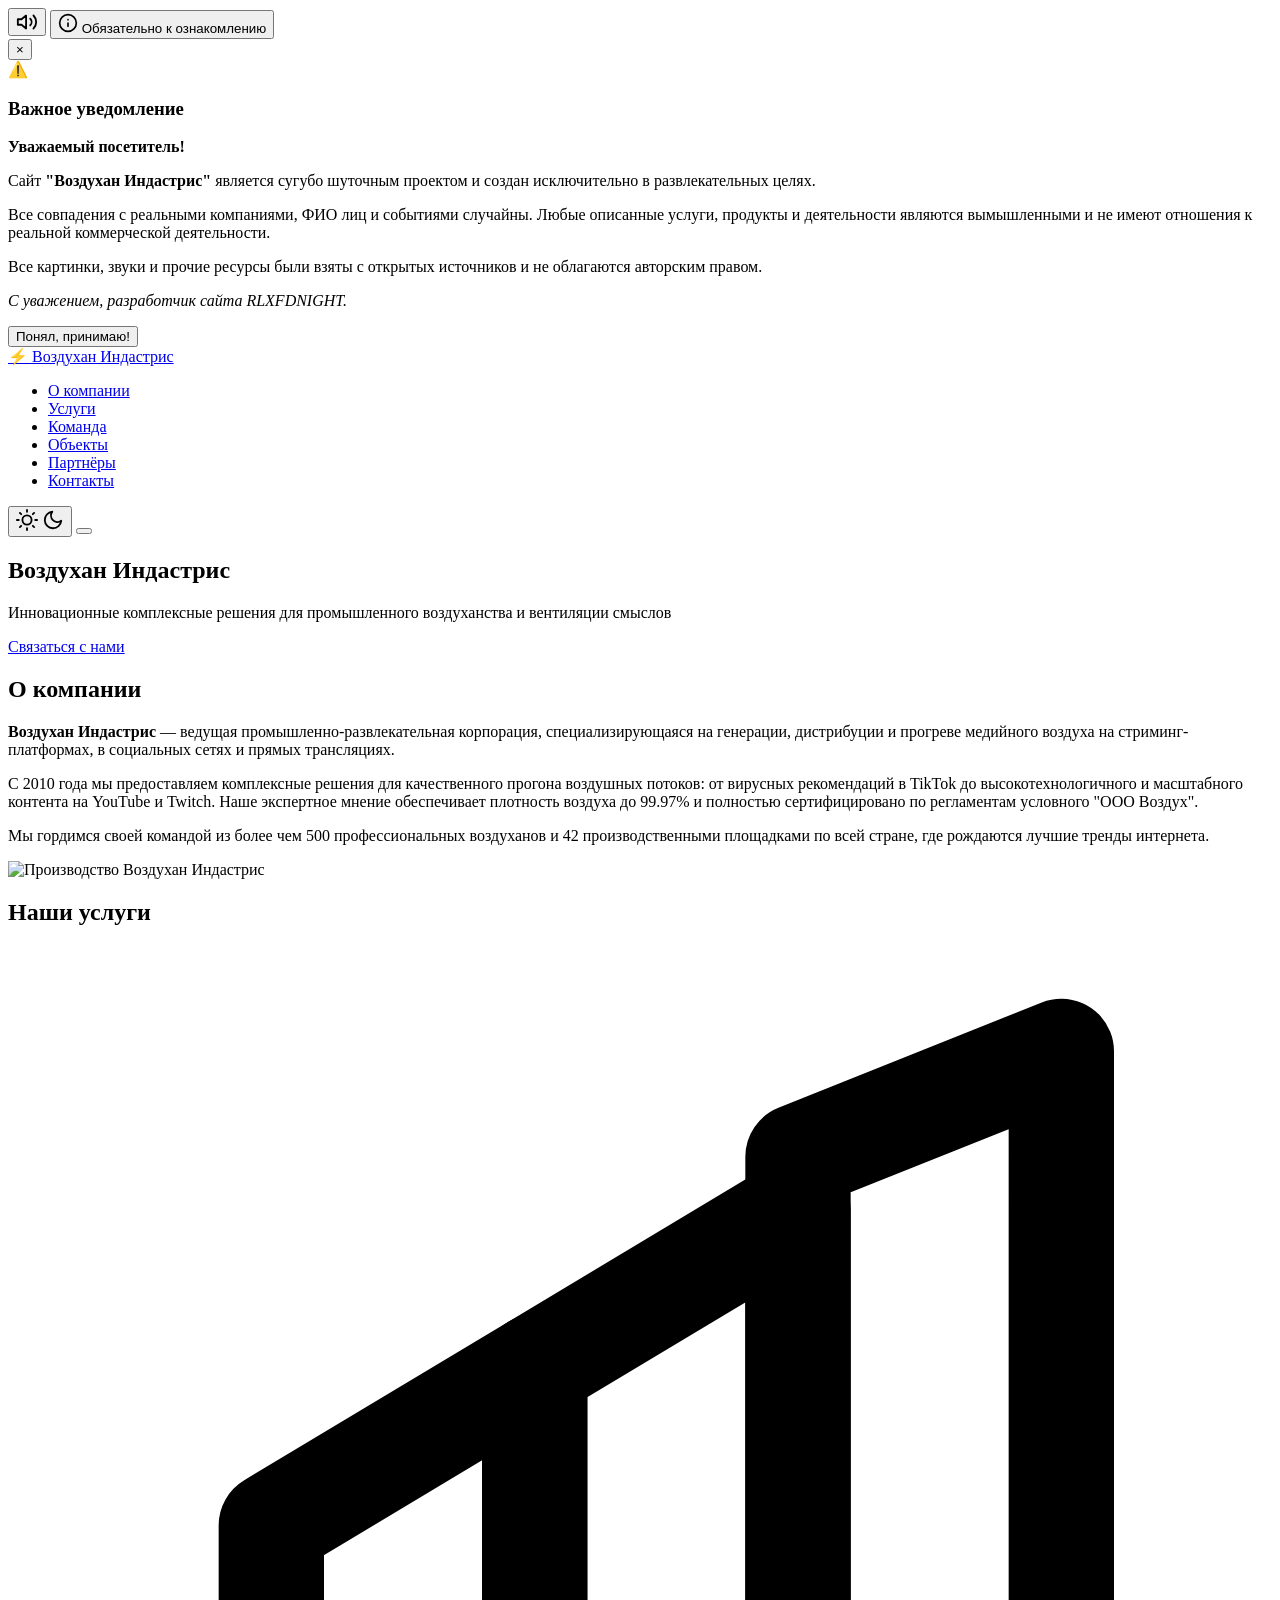
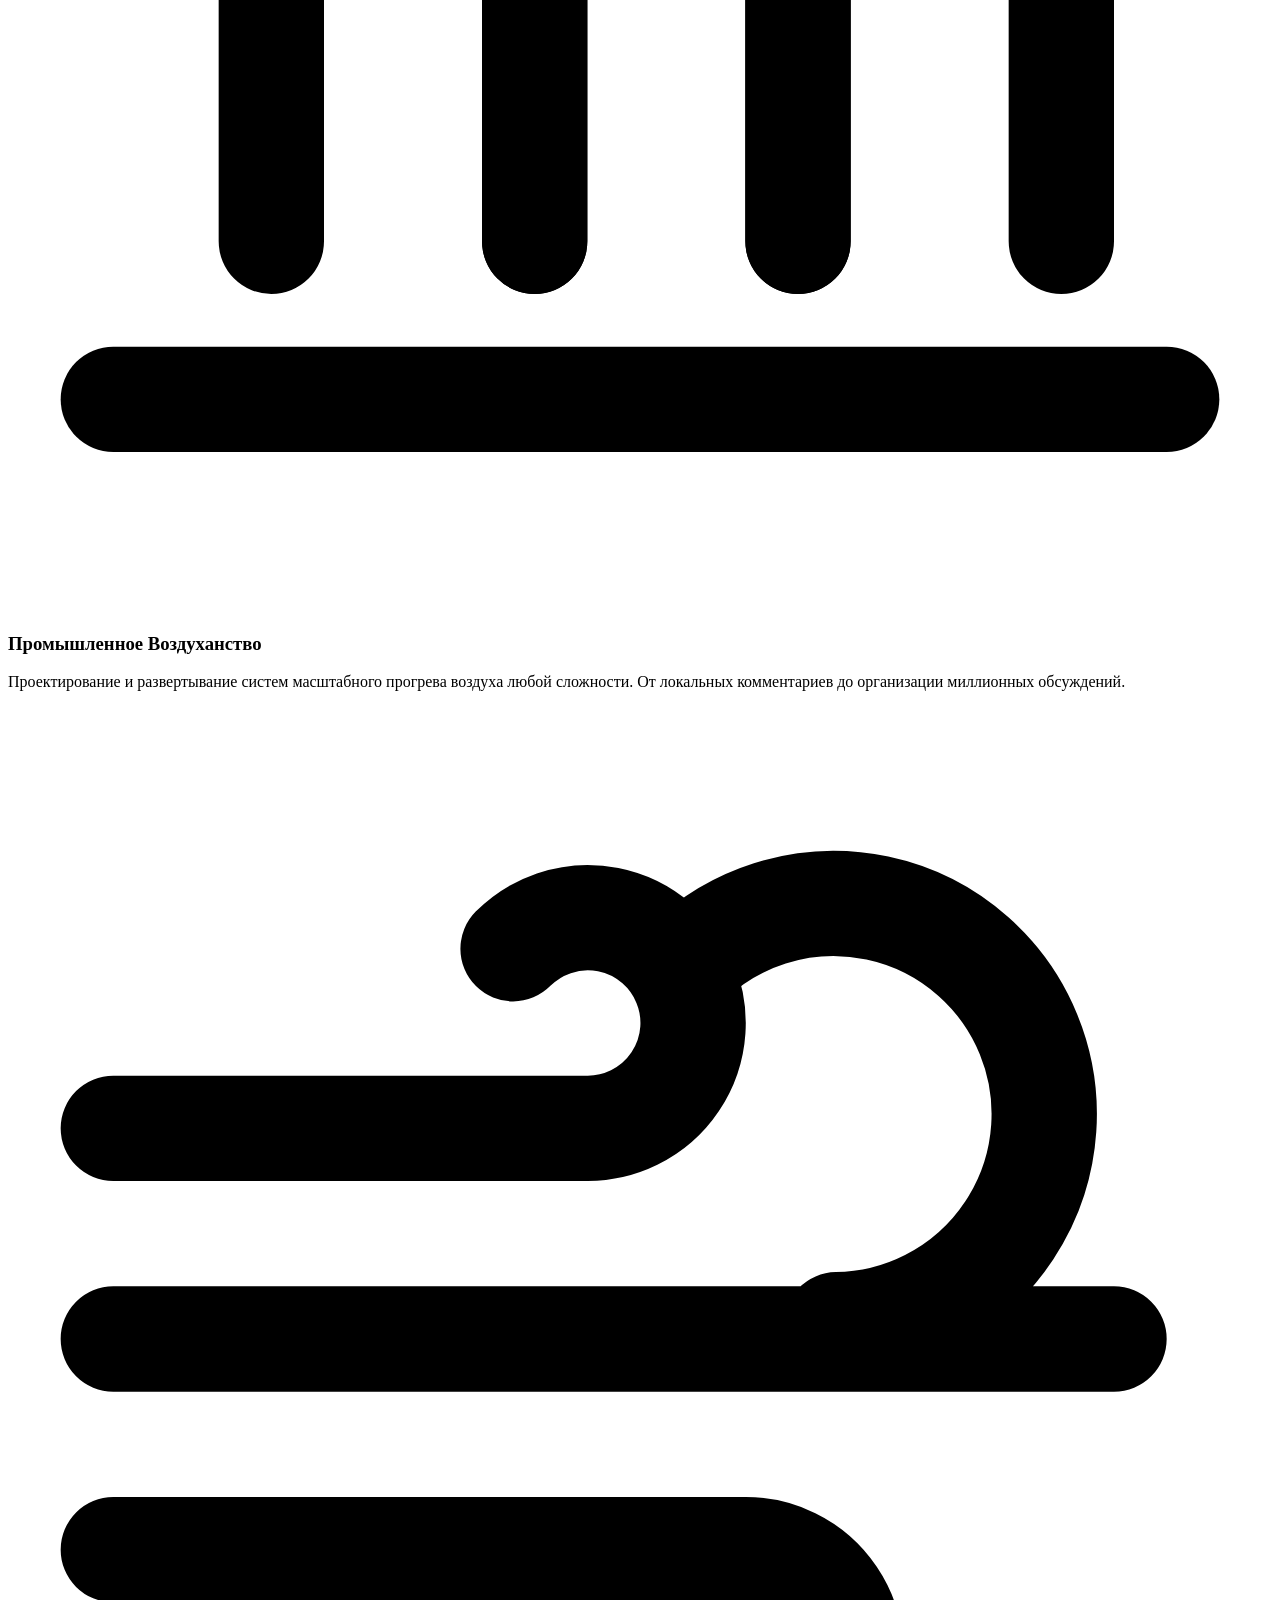
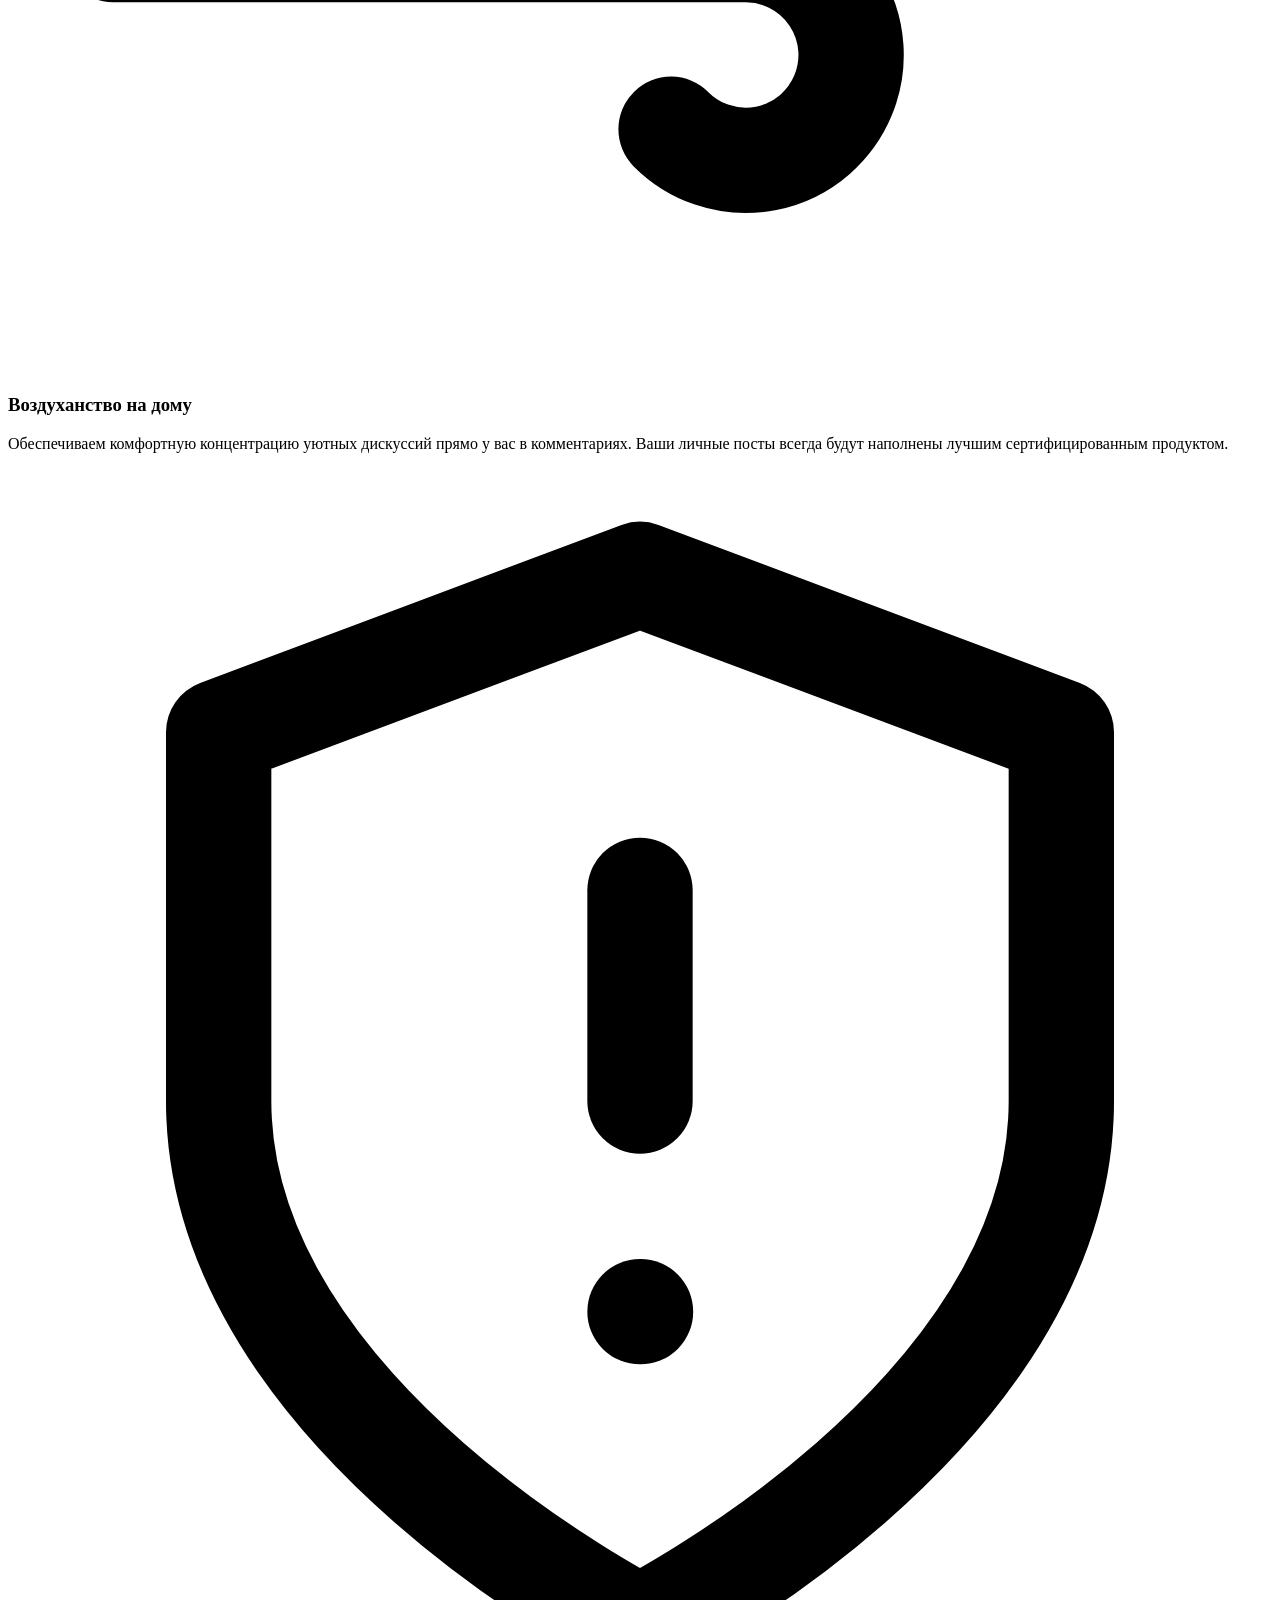
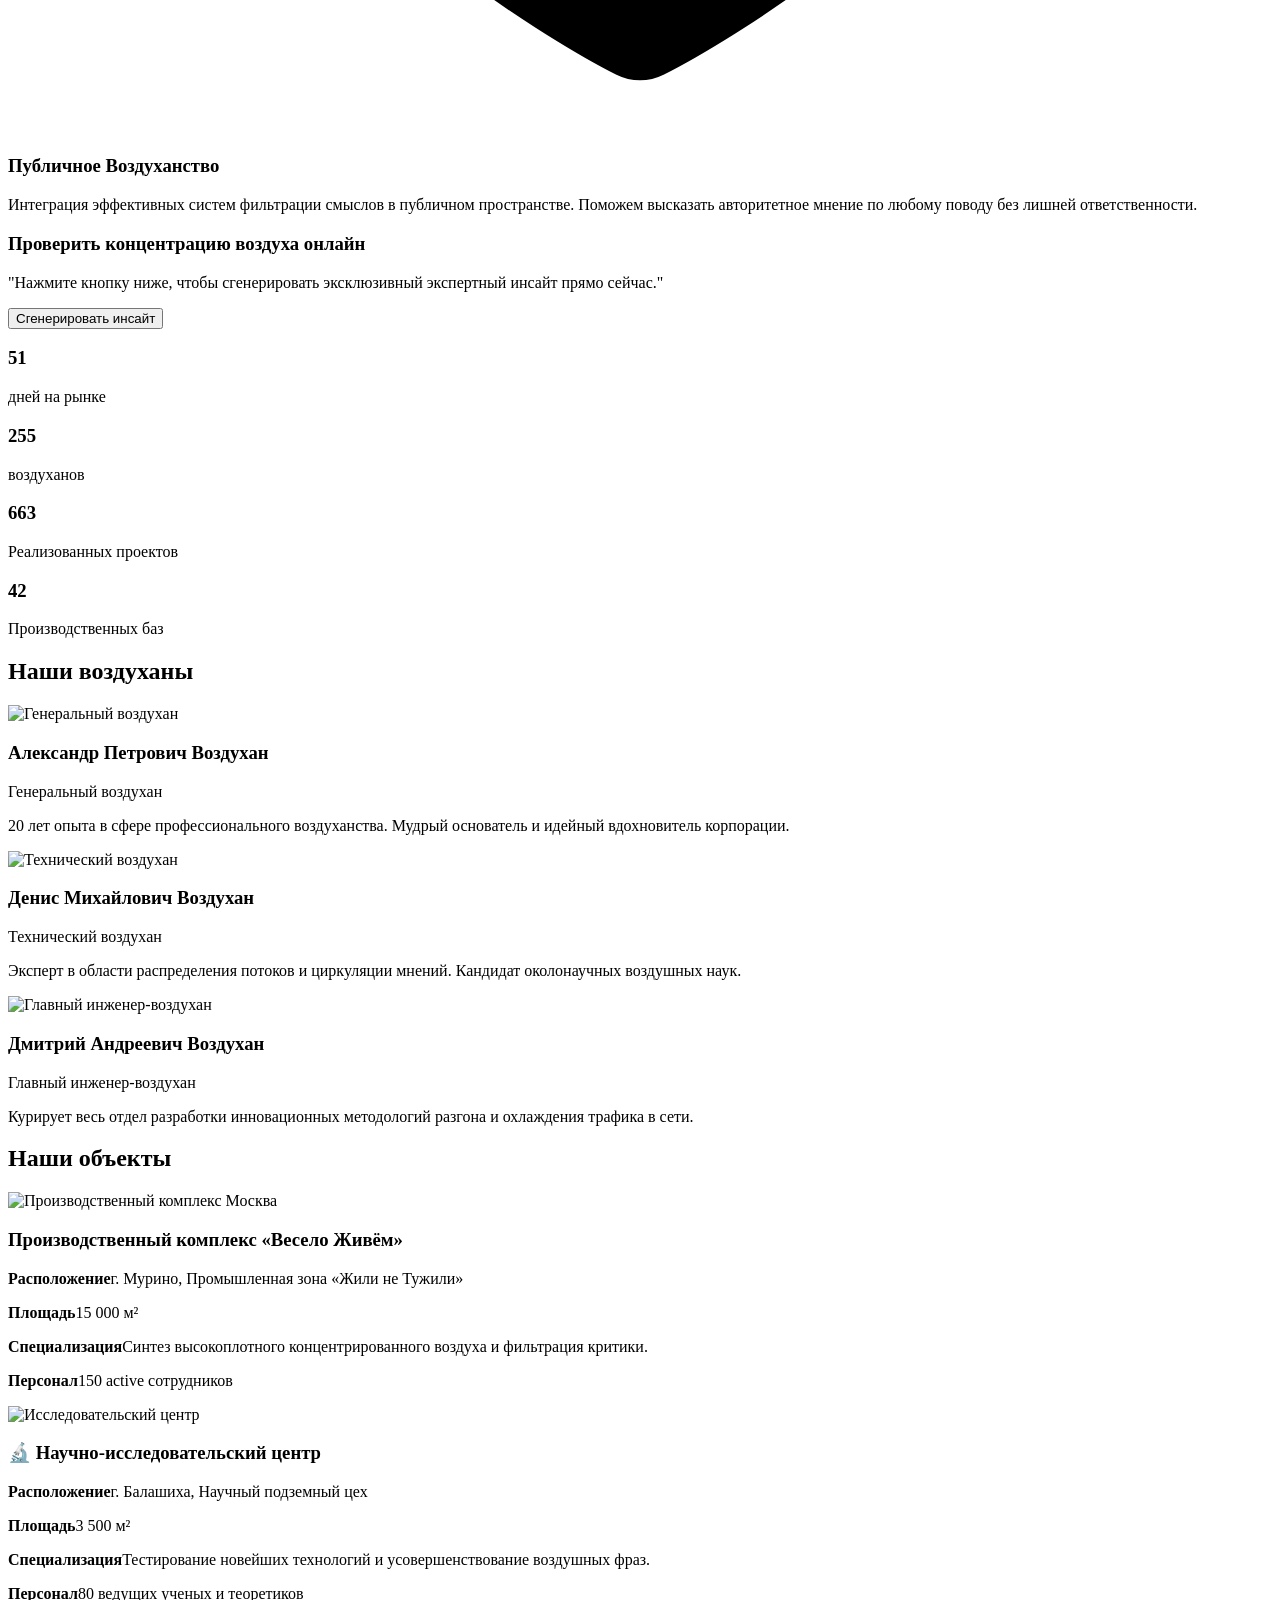
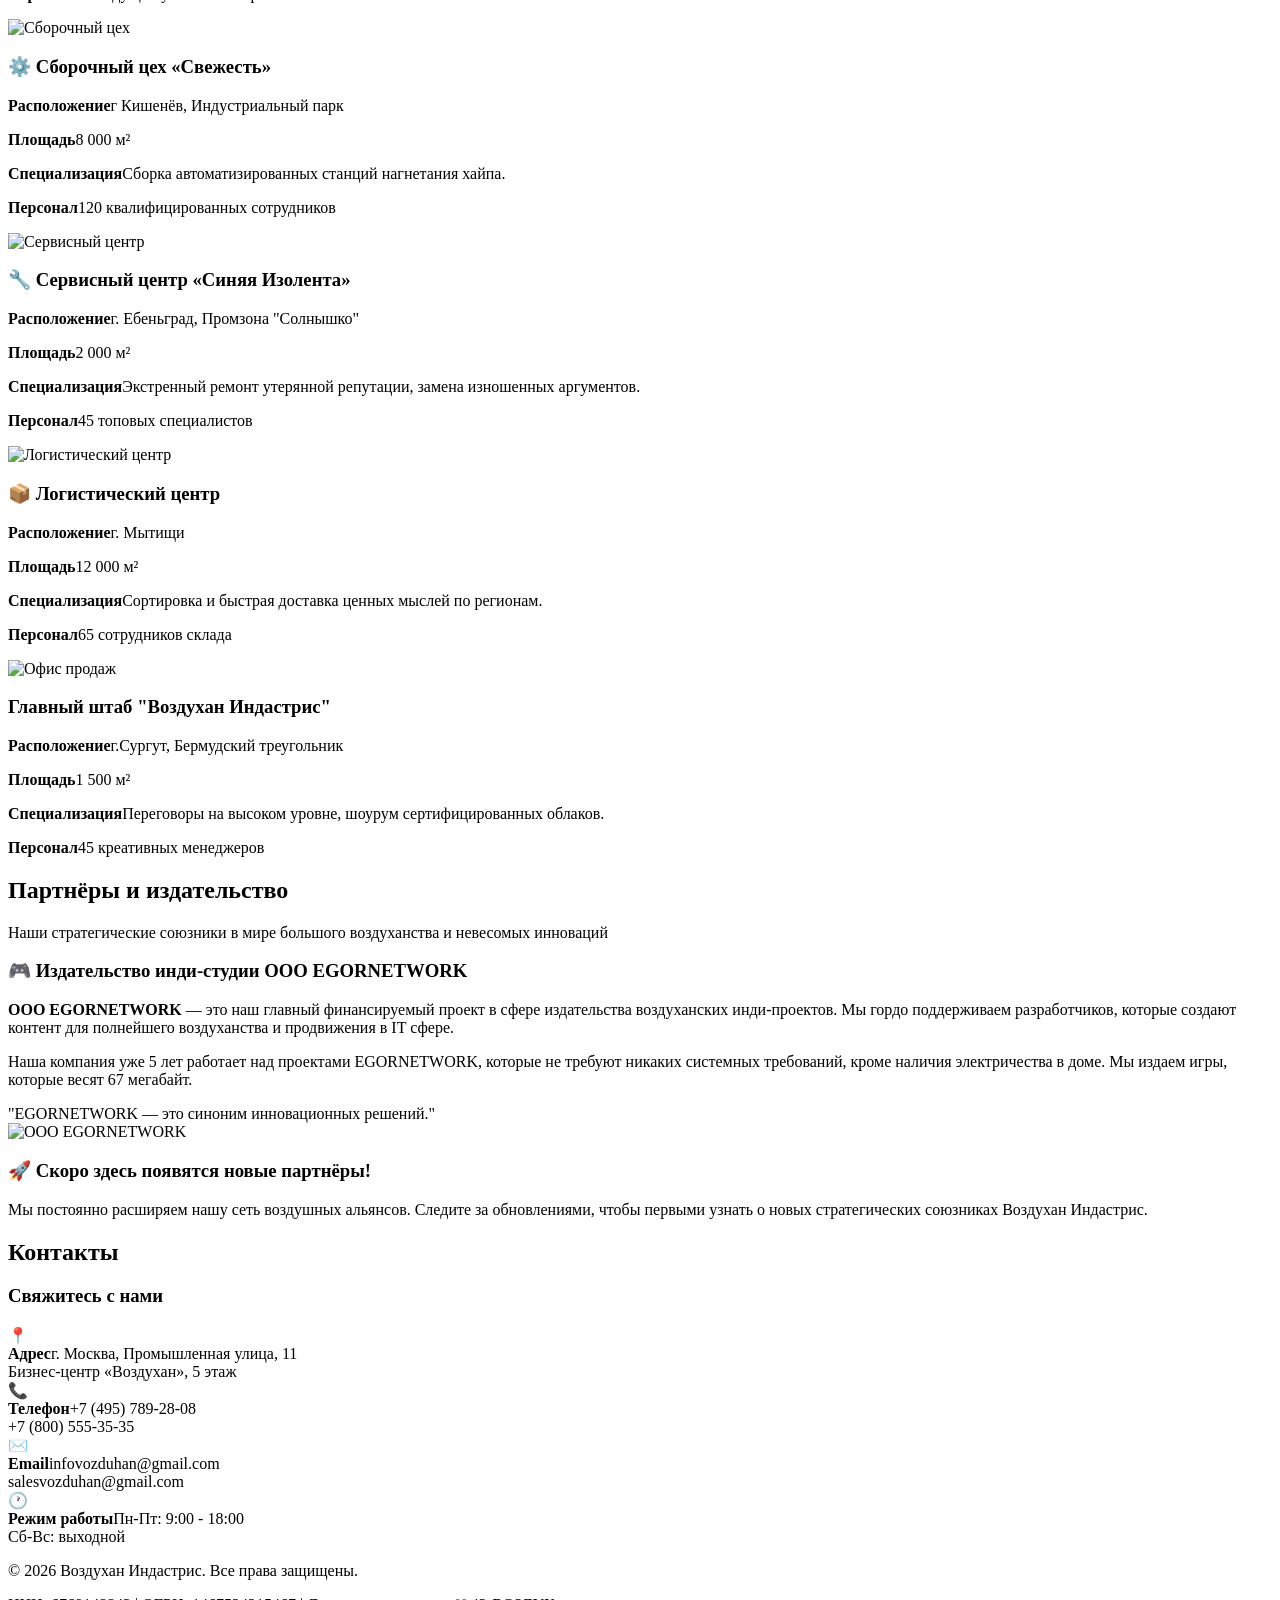
==== commit d58d9766: "Update index.html" ====
--- a/index.html
+++ b/index.html
@@ -4,1003 +4,7 @@
     <meta charset="UTF-8">
     <meta name="viewport" content="width=device-width, initial-scale=1.0">
     <title>Воздухан Индастрис - Промышленные решения для полнейшего воздуханства</title>
-    <style>
-        :root {
-            --primary: #1e3c72;
-            --secondary: #2a5298;
-            --accent: #ff6b6b;
-            --accent-hover: #ff5252;
-            --bg-body: #ffffff;
-            --bg-light: #f8f9fa;
-            --card-bg: #ffffff;
-            --text-dark: #2d3748;
-            --text-light: #718096;
-            --border-color: rgba(0, 0, 0, 0.05);
-            --input-border: #e2e8f0;
-            --glass: rgba(255, 255, 255, 0.08);
-            --shadow-sm: 0 2px 4px rgba(0,0,0,0.05);
-            --shadow-md: 0 10px 20px rgba(30, 60, 114, 0.05);
-            --shadow-lg: 0 20px 40px rgba(30, 60, 114, 0.12);
-            --radius: 12px;
-            --transition: all 0.4s cubic-bezier(0.4, 0, 0.2, 1);
-        }
-
-        body.dark-mode {
-            --primary: #63b3ed;
-            --secondary: #4299e1;
-            --bg-body: #0f172a;
-            --bg-light: #1e293b;
-            --card-bg: #1e293b;
-            --text-dark: #f1f5f9;
-            --text-light: #94a3b8;
-            --border-color: rgba(255, 255, 255, 0.08);
-            --input-border: #334155;
-            --shadow-sm: 0 4px 6px -1px rgba(0, 0, 0, 0.2);
-            --shadow-md: 0 10px 15px -3px rgba(0, 0, 0, 0.4);
-            --shadow-lg: 0 20px 25px -5px rgba(0, 0, 0, 0.5);
-        }
-
-        * { margin: 0; padding: 0; box-sizing: border-box; }
-        html { scroll-behavior: smooth; }
-
-        body {
-            font-family: 'Segoe UI', system-ui, -apple-system, sans-serif;
-            line-height: 1.6;
-            color: var(--text-dark);
-            background-color: var(--bg-body);
-            overflow-x: hidden;
-            transition: background-color 0.4s ease, color 0.4s ease;
-        }
-
-        nav {
-            background: rgba(30, 60, 114, 0.85);
-            backdrop-filter: blur(12px);
-            -webkit-backdrop-filter: blur(12px);
-            padding: 1rem 0;
-            position: fixed;
-            width: 100%;
-            top: 0;
-            z-index: 1000;
-            box-shadow: 0 4px 30px rgba(0, 0, 0, 0.08);
-            border-bottom: 1px solid rgba(255, 255, 255, 0.1);
-            transition: var(--transition);
-        }
-
-        body.dark-mode nav {
-            background: rgba(15, 23, 42, 0.85);
-            border-bottom: 1px solid rgba(255, 255, 255, 0.05);
-        }
-
-        .nav-container {
-            max-width: 1200px;
-            margin: 0 auto;
-            padding: 0 2rem;
-            display: flex;
-            justify-content: space-between;
-            align-items: center;
-        }
-
-        .logo {
-            color: white;
-            font-size: 1.6rem;
-            font-weight: 800;
-            text-decoration: none;
-            display: flex;
-            align-items: center;
-            gap: 0.5rem;
-            letter-spacing: -0.5px;
-        }
-
-        .logo span { animation: pulse 2s infinite; }
-
-        .nav-controls { display: flex; align-items: center; gap: 1.5rem; }
-
-        .nav-links { display: flex; list-style: none; gap: 2rem; align-items: center; }
-
-        .nav-links a {
-            color: rgba(255, 255, 255, 0.85);
-            text-decoration: none;
-            font-weight: 550;
-            font-size: 0.95rem;
-            transition: var(--transition);
-            position: relative;
-            padding: 0.25rem 0;
-        }
-
-        .nav-links a::after {
-            content: '';
-            position: absolute;
-            bottom: 0;
-            left: 0;
-            width: 0;
-            height: 2px;
-            background: var(--accent);
-            transition: var(--transition);
-        }
-
-        .nav-links a:hover { color: white; }
-        .nav-links a:hover::after { width: 100%; }
-
-        .theme-toggle-btn {
-            background: rgba(255, 255, 255, 0.1);
-            border: 1px solid rgba(255, 255, 255, 0.15);
-            cursor: pointer;
-            padding: 0.6rem;
-            border-radius: 50%;
-            color: white;
-            display: flex;
-            align-items: center;
-            justify-content: center;
-            transition: var(--transition);
-        }
-
-        .theme-toggle-btn:hover {
-            background: rgba(255, 255, 255, 0.25);
-            transform: scale(1.1) rotate(15deg);
-        }
-
-        body.dark-mode .sun-icon { display: block; }
-        body.dark-mode .moon-icon { display: none; }
-        body:not(.dark-mode) .sun-icon { display: none; }
-        body:not(.dark-mode) .moon-icon { display: block; }
-
-        .menu-toggle {
-            display: none;
-            flex-direction: column;
-            gap: 6px;
-            background: none;
-            border: none;
-            cursor: pointer;
-            padding: 4px;
-            z-index: 1001;
-        }
-
-        .menu-toggle span {
-            display: block;
-            width: 28px;
-            height: 3px;
-            background-color: white;
-            border-radius: 2px;
-            transition: var(--transition);
-        }
-
-        .menu-toggle.active span:nth-child(1) { transform: translateY(9px) rotate(45deg); }
-        .menu-toggle.active span:nth-child(2) { opacity: 0; }
-        .menu-toggle.active span:nth-child(3) { transform: translateY(-9px) rotate(-45deg); }
-
-        .hero {
-            margin-top: 0;
-            padding-top: 10rem;
-            padding-bottom: 8rem;
-            background: linear-gradient(rgba(30, 60, 114, 0.85), rgba(42, 82, 152, 0.85)),
-                        url('https://i.pinimg.com/736x/48/2e/07/482e07c7e52f94a9952a4959673d6590.jpg') center/cover;
-            color: white;
-            text-align: center;
-            position: relative;
-            overflow: hidden;
-            transition: var(--transition);
-        }
-
-        body.dark-mode .hero {
-            background: linear-gradient(rgba(15, 23, 42, 0.9), rgba(30, 41, 59, 0.85)),
-                        url('https://i.pinimg.com/736x/48/2e/07/482e07c7e52f94a9952a4959673d6590.jpg') center/cover;
-        }
-
-        .hero::before {
-            content: '';
-            position: absolute;
-            bottom: 0;
-            left: 0;
-            right: 0;
-            height: 100px;
-            background: linear-gradient(to top, var(--bg-body), transparent);
-            transition: var(--transition);
-        }
-
-        .hero h1 {
-            font-size: 4rem;
-            font-weight: 800;
-            margin-bottom: 1.5rem;
-            letter-spacing: -1px;
-            text-shadow: 0 4px 10px rgba(0,0,0,0.2);
-            animation: fadeInUp 0.8s cubic-bezier(0.16, 1, 0.3, 1);
-        }
-
-        .hero p {
-            font-size: 1.4rem;
-            margin-bottom: 2.5rem;
-            max-width: 600px;
-            margin-left: auto;
-            margin-right: auto;
-            color: rgba(255, 255, 255, 0.9);
-            animation: fadeInUp 0.8s cubic-bezier(0.16, 1, 0.3, 1) 0.15s backwards;
-        }
-
-        .cta-button {
-            display: inline-block;
-            background: var(--accent);
-            color: white;
-            padding: 1.1rem 3rem;
-            border-radius: 50px;
-            text-decoration: none;
-            font-weight: bold;
-            box-shadow: 0 6px 20px rgba(255, 107, 107, 0.4);
-            transition: var(--transition);
-            animation: fadeInUp 0.8s cubic-bezier(0.16, 1, 0.3, 1) 0.3s backwards;
-            border: none;
-            cursor: pointer;
-        }
-
-        .cta-button:hover {
-            transform: translateY(-3px);
-            box-shadow: 0 12px 28px rgba(255, 107, 107, 0.5);
-            background: var(--accent-hover);
-        }
-
-        section { padding: 6rem 2rem; max-width: 1200px; margin: 0 auto; }
-
-        .section-title {
-            text-align: center;
-            font-size: 2.8rem;
-            font-weight: 800;
-            margin-bottom: 3.5rem;
-            color: var(--primary);
-            position: relative;
-            transition: var(--transition);
-        }
-
-        .section-title::after {
-            content: '';
-            display: block;
-            width: 60px;
-            height: 5px;
-            background: var(--accent);
-            border-radius: 10px;
-            margin: 1rem auto 0 auto;
-        }
-
-        .about-content {
-            display: grid;
-            grid-template-columns: 1.2fr 0.8fr;
-            gap: 4rem;
-            align-items: center;
-        }
-
-        .about-text { font-size: 1.15rem; line-height: 1.8; color: var(--text-dark); }
-        .about-text p { margin-bottom: 1.5rem; }
-
-        .about-image {
-            border-radius: var(--radius);
-            overflow: hidden;
-            box-shadow: var(--shadow-lg);
-            position: relative;
-            transition: var(--transition);
-        }
-
-        .about-image:hover { transform: scale(1.02); }
-        .about-image img { width: 100%; height: auto; display: block; }
-
-        .services-wrapper {
-            background: var(--bg-light);
-            border-top: 1px solid var(--border-color);
-            border-bottom: 1px solid var(--border-color);
-            transition: var(--transition);
-        }
-
-        .services-grid {
-            display: grid;
-            grid-template-columns: repeat(auto-fit, minmax(300px, 1fr));
-            gap: 2.5rem;
-        }
-
-        .service-card {
-            background: var(--card-bg);
-            padding: 3rem 2rem;
-            border-radius: var(--radius);
-            text-align: center;
-            box-shadow: var(--shadow-sm);
-            border: 1px solid var(--border-color);
-            transition: var(--transition);
-        }
-
-        .service-card:hover {
-            transform: translateY(-10px);
-            box-shadow: var(--shadow-lg);
-        }
-
-        .service-icon-container {
-            width: 80px;
-            height: 80px;
-            background: rgba(255, 107, 107, 0.1);
-            color: var(--accent);
-            border-radius: 50%;
-            display: flex;
-            align-items: center;
-            justify-content: center;
-            margin: 0 auto 2rem auto;
-            transition: var(--transition);
-            animation: float 4s ease-in-out infinite;
-        }
-
-        .service-icon-container svg { width: 38px; height: 38px; transition: var(--transition); }
-
-        .service-card:hover .service-icon-container {
-            background: var(--accent);
-            color: white;
-            transform: scale(1.15) rotate(5deg);
-            box-shadow: 0 8px 20px rgba(255, 107, 107, 0.3);
-        }
-
-        .service-card h3 {
-            color: var(--primary);
-            font-size: 1.5rem;
-            margin-bottom: 1rem;
-            font-weight: 700;
-            transition: var(--transition);
-        }
-
-        .service-card p { color: var(--text-light); font-size: 1rem; transition: var(--transition); }
-
-        .generator-wrapper {
-            background: linear-gradient(135deg, #f5f7fa 0%, #c3cfe2 100%);
-            border-bottom: 1px solid var(--border-color);
-            text-align: center;
-            transition: var(--transition);
-        }
-
-        body.dark-mode .generator-wrapper {
-            background: linear-gradient(135deg, #0f172a 0%, #1e293b 100%);
-        }
-
-        .generator-box {
-            max-width: 800px;
-            margin: 0 auto;
-            background: var(--card-bg);
-            padding: 3rem 2rem;
-            border-radius: var(--radius);
-            box-shadow: var(--shadow-lg);
-            border: 1px solid var(--border-color);
-            transition: var(--transition);
-        }
-
-        .generator-box h3 {
-            color: var(--primary);
-            font-size: 1.8rem;
-            margin-bottom: 1.5rem;
-            transition: var(--transition);
-        }
-
-        .generator-box p#air-text {
-            font-size: 1.25rem;
-            font-style: italic;
-            color: var(--text-dark);
-            min-height: 4rem;
-            display: flex;
-            align-items: center;
-            justify-content: center;
-            padding: 1rem;
-            background: var(--bg-light);
-            border-radius: 8px;
-            margin-bottom: 1.5rem;
-            border-left: 5px solid var(--accent);
-            transition: var(--transition);
-        }
-
-        .stats {
-            background: linear-gradient(135deg, #1e3c72 0%, #2a5298 100%);
-            color: white;
-            padding: 5rem 2rem;
-            position: relative;
-            transition: var(--transition);
-        }
-
-        body.dark-mode .stats {
-            background: linear-gradient(135deg, #0f172a 0%, #111827 100%);
-        }
-
-        .stats-grid {
-            max-width: 1200px;
-            margin: 0 auto;
-            display: grid;
-            grid-template-columns: repeat(auto-fit, minmax(200px, 1fr));
-            gap: 3rem;
-            text-align: center;
-        }
-
-        .stat-item h3 {
-            font-size: 3.8rem;
-            font-weight: 800;
-            margin-bottom: 0.5rem;
-            color: white;
-            letter-spacing: -1px;
-        }
-
-        .stat-item p {
-            font-size: 1.1rem;
-            color: rgba(255, 255, 255, 0.8);
-            text-transform: uppercase;
-            font-weight: 600;
-            letter-spacing: 1px;
-        }
-
-        .team-grid {
-            display: grid;
-            grid-template-columns: repeat(auto-fit, minmax(280px, 1fr));
-            gap: 2.5rem;
-        }
-
-        .team-card {
-            background: var(--card-bg);
-            border-radius: var(--radius);
-            overflow: hidden;
-            box-shadow: var(--shadow-sm);
-            border: 1px solid var(--border-color);
-            transition: var(--transition);
-        }
-
-        .team-card:hover {
-            transform: translateY(-8px);
-            box-shadow: var(--shadow-lg);
-        }
-
-        .team-photo {
-            width: 100%;
-            height: 380px;
-            object-fit: cover;
-            transition: var(--transition);
-        }
-
-        .team-card:hover .team-photo { transform: scale(1.05); }
-
-        .team-info { padding: 2rem; text-align: center; }
-
-        .team-info h3 {
-            color: var(--primary);
-            font-size: 1.4rem;
-            margin-bottom: 0.5rem;
-            font-weight: 700;
-            transition: var(--transition);
-        }
-
-        .team-position {
-            color: var(--accent);
-            font-weight: 700;
-            font-size: 1rem;
-            text-transform: uppercase;
-            letter-spacing: 1px;
-            margin-bottom: 1rem;
-        }
-
-        .team-info p { color: var(--text-light); font-size: 0.95rem; transition: var(--transition); }
-
-        /* ===== ПАСХАЛКА: FLIP CARD ===== */
-        .flip-card {
-            perspective: 1000px;
-            cursor: pointer;
-        }
-
-        .flip-card:hover {
-            transform: none;
-        }
-
-        .flip-card-inner {
-            display: grid;
-            grid-template-areas: "card";
-            transition: transform 0.8s cubic-bezier(0.4, 0, 0.2, 1);
-            transform-style: preserve-3d;
-        }
-
-        .flip-card.flipped .flip-card-inner {
-            transform: rotateY(180deg);
-        }
-
-        .flip-card-front,
-        .flip-card-back {
-            grid-area: card;
-            backface-visibility: hidden;
-            -webkit-backface-visibility: hidden;
-            border-radius: var(--radius);
-            overflow: hidden;
-            background: var(--card-bg);
-            box-shadow: var(--shadow-sm);
-            border: 1px solid var(--border-color);
-        }
-
-        .flip-card-back {
-            transform: rotateY(180deg);
-            display: flex;
-            align-items: center;
-            justify-content: center;
-            background: linear-gradient(135deg, #1e3c72 0%, #2a5298 100%);
-        }
-
-        body.dark-mode .flip-card-back {
-            background: linear-gradient(135deg, #0f172a 0%, #1e293b 100%);
-        }
-
-        .flip-card-back img {
-            width: 100%;
-            height: 100%;
-            object-fit: cover;
-        }
-
-        .locations-wrapper {
-            background: var(--bg-light);
-            border-top: 1px solid var(--border-color);
-            border-bottom: 1px solid var(--border-color);
-            transition: var(--transition);
-        }
-
-        .locations-grid {
-            display: grid;
-            grid-template-columns: repeat(auto-fit, minmax(340px, 1fr));
-            gap: 2.5rem;
-        }
-
-        .location-card {
-            background: var(--card-bg);
-            border-radius: var(--radius);
-            overflow: hidden;
-            box-shadow: var(--shadow-sm);
-            border: 1px solid var(--border-color);
-            transition: var(--transition);
-        }
-
-        .location-card:hover {
-            transform: translateY(-5px);
-            box-shadow: var(--shadow-lg);
-        }
-
-        .location-photo {
-            width: 100%;
-            height: 260px;
-            object-fit: cover;
-            transition: var(--transition);
-        }
-
-        .location-card:hover .location-photo { transform: scale(1.03); }
-
-        .location-info { padding: 2rem; }
-
-        .location-info h3 {
-            color: var(--primary);
-            margin-bottom: 1.25rem;
-            font-size: 1.5rem;
-            font-weight: 700;
-            transition: var(--transition);
-        }
-
-        .location-info p {
-            margin-bottom: 0.75rem;
-            font-size: 0.95rem;
-            color: var(--text-dark);
-            display: flex;
-            flex-direction: column;
-            transition: var(--transition);
-        }
-
-        .location-info p strong {
-            color: var(--primary);
-            font-size: 0.85rem;
-            text-transform: uppercase;
-            letter-spacing: 0.5px;
-            margin-bottom: 2px;
-            transition: var(--transition);
-        }
-
-        /* ===== КОНТАКТЫ В РЯДОК ===== */
-        .contact-content {
-            max-width: 1200px;
-            margin: 0 auto;
-            text-align: center;
-        }
-
-        .contact-info h3 {
-            color: var(--primary);
-            font-size: 1.8rem;
-            margin-bottom: 3rem;
-            font-weight: 700;
-            transition: var(--transition);
-            text-align: center;
-        }
-
-        /* Сетка из 4 карточек в ряд */
-        .contact-details-row {
-            display: grid;
-            grid-template-columns: repeat(4, 1fr);
-            gap: 1.5rem;
-        }
-
-        .contact-detail {
-            background: var(--card-bg);
-            padding: 2rem 1.5rem;
-            border-radius: var(--radius);
-            box-shadow: var(--shadow-sm);
-            border: 1px solid var(--border-color);
-            display: flex;
-            flex-direction: column;
-            align-items: center;
-            text-align: center;
-            transition: var(--transition);
-        }
-
-        .contact-detail:hover {
-            transform: translateY(-8px);
-            box-shadow: var(--shadow-lg);
-            border-color: var(--accent);
-        }
-
-        .contact-detail span {
-            font-size: 2rem;
-            background: rgba(42, 82, 152, 0.1);
-            color: var(--primary);
-            padding: 0.9rem;
-            border-radius: 50%;
-            display: flex;
-            align-items: center;
-            justify-content: center;
-            width: 64px;
-            height: 64px;
-            margin-bottom: 1.25rem;
-            transition: var(--transition);
-        }
-
-        .contact-detail:hover span {
-            background: var(--accent);
-            color: white;
-            transform: scale(1.1) rotate(5deg);
-        }
-
-        body.dark-mode .contact-detail span {
-            background: rgba(99, 179, 237, 0.15);
-            color: var(--primary);
-        }
-
-        body.dark-mode .contact-detail:hover span {
-            background: var(--accent);
-            color: white;
-        }
-
-        .contact-detail div {
-            font-size: 0.95rem;
-            line-height: 1.6;
-            color: var(--text-dark);
-        }
-
-        .contact-detail strong {
-            color: var(--primary);
-            font-size: 1.05rem;
-            display: block;
-            margin-bottom: 0.5rem;
-            transition: var(--transition);
-        }
-
-        footer {
-            background: #0f2347;
-            color: white;
-            text-align: center;
-            padding: 3rem 2rem;
-            border-top: 5px solid var(--accent);
-            transition: var(--transition);
-        }
-
-        body.dark-mode footer { background: #090d16; }
-        footer p { margin-bottom: 0.5rem; font-size: 0.95rem; opacity: 0.8; }
-        footer p:first-child { font-weight: bold; opacity: 1; font-size: 1.1rem; }
-
-        .toast-container {
-            position: fixed;
-            bottom: 30px;
-            right: 30px;
-            z-index: 9999;
-            pointer-events: none;
-        }
-
-        .toast {
-            background: #2d3748;
-            color: white;
-            padding: 1rem 1.5rem;
-            border-radius: var(--radius);
-            box-shadow: 0 10px 25px rgba(0,0,0,0.2);
-            margin-top: 10px;
-            display: flex;
-            align-items: center;
-            gap: 12px;
-            font-weight: 600;
-            transform: translateY(100px);
-            opacity: 0;
-            transition: all 0.4s cubic-bezier(0.175, 0.885, 0.32, 1.275);
-            pointer-events: auto;
-            border-left: 5px solid #48bb78;
-        }
-
-        body.dark-mode .toast {
-            background: #1e293b;
-            color: #f8fafc;
-            border-left: 5px solid #63b3ed;
-        }
-
-        .toast.show { transform: translateY(0); opacity: 1; }
-        .toast-icon { font-size: 1.4rem; }
-
-        /* Кнопка управления музыкой */
-        .music-toggle-btn {
-            position: fixed;
-            bottom: 30px;
-            left: 30px;
-            width: 56px;
-            height: 56px;
-            border-radius: 50%;
-            background: var(--accent);
-            color: white;
-            border: none;
-            cursor: pointer;
-            display: flex;
-            align-items: center;
-            justify-content: center;
-            box-shadow: 0 6px 20px rgba(255, 107, 107, 0.4);
-            z-index: 999;
-            transition: var(--transition);
-        }
-
-        .music-toggle-btn:hover {
-            transform: scale(1.1);
-            background: var(--accent-hover);
-        }
-
-        .music-toggle-btn.playing {
-            animation: music-rotate 4s linear infinite;
-        }
-
-        /* ===== КНОПКА ДИСКЛЕЙМЕРА ===== */
-        .disclaimer-btn {
-            position: fixed;
-            bottom: 30px;
-            right: 30px;
-            background: linear-gradient(135deg, var(--accent) 0%, var(--accent-hover) 100%);
-            color: white;
-            border: none;
-            padding: 1rem 1.5rem;
-            border-radius: 50px;
-            font-weight: 700;
-            font-size: 0.9rem;
-            cursor: pointer;
-            display: flex;
-            align-items: center;
-            gap: 0.75rem;
-            box-shadow: 0 6px 20px rgba(255, 107, 107, 0.4);
-            z-index: 998;
-            transition: var(--transition);
-            animation: pulse-glow 2s infinite;
-        }
-
-        .disclaimer-btn:hover {
-            transform: translateY(-3px) scale(1.05);
-            box-shadow: 0 10px 30px rgba(255, 107, 107, 0.6);
-        }
-
-        .disclaimer-btn svg {
-            flex-shrink: 0;
-        }
-
-        @keyframes pulse-glow {
-            0%, 100% { box-shadow: 0 6px 20px rgba(255, 107, 107, 0.4); }
-            50% { box-shadow: 0 6px 30px rgba(255, 107, 107, 0.7); }
-        }
-
-        /* ===== МОДАЛЬНОЕ ОКНО ДИСКЛЕЙМЕРА ===== */
-        .disclaimer-modal {
-            position: fixed;
-            top: 0;
-            left: 0;
-            width: 100%;
-            height: 100%;
-            background: rgba(0, 0, 0, 0.7);
-            backdrop-filter: blur(8px);
-            -webkit-backdrop-filter: blur(8px);
-            display: flex;
-            align-items: center;
-            justify-content: center;
-            z-index: 10000;
-            opacity: 0;
-            visibility: hidden;
-            transition: all 0.3s ease;
-        }
-
-        .disclaimer-modal.active {
-            opacity: 1;
-            visibility: visible;
-        }
-
-        .disclaimer-content {
-            background: var(--card-bg);
-            max-width: 650px;
-            width: 90%;
-            border-radius: var(--radius);
-            padding: 3rem 2.5rem;
-            position: relative;
-            box-shadow: 0 25px 50px rgba(0, 0, 0, 0.3);
-            border: 2px solid var(--accent);
-            transform: scale(0.8) translateY(20px);
-            transition: all 0.4s cubic-bezier(0.16, 1, 0.3, 1);
-        }
-
-        .disclaimer-modal.active .disclaimer-content {
-            transform: scale(1) translateY(0);
-        }
-
-        .disclaimer-close {
-            position: absolute;
-            top: 1.25rem;
-            right: 1.25rem;
-            background: none;
-            border: none;
-            font-size: 2.2rem;
-            color: var(--text-light);
-            cursor: pointer;
-            width: 40px;
-            height: 40px;
-            display: flex;
-            align-items: center;
-            justify-content: center;
-            border-radius: 50%;
-            transition: var(--transition);
-            line-height: 1;
-        }
-
-        .disclaimer-close:hover {
-            background: var(--bg-light);
-            color: var(--accent);
-            transform: rotate(90deg);
-        }
-
-        .disclaimer-icon {
-            font-size: 4rem;
-            text-align: center;
-            margin-bottom: 1.5rem;
-            animation: shake 0.5s ease-in-out;
-        }
-
-        @keyframes shake {
-            0%, 100% { transform: rotate(0deg); }
-            25% { transform: rotate(-10deg); }
-            75% { transform: rotate(10deg); }
-        }
-
-        .disclaimer-content h3 {
-            color: var(--primary);
-            font-size: 1.8rem;
-            text-align: center;
-            margin-bottom: 1.5rem;
-            font-weight: 800;
-        }
-
-        .disclaimer-text {
-            color: var(--text-dark);
-            line-height: 1.8;
-            margin-bottom: 2rem;
-        }
-
-        .disclaimer-text p {
-            margin-bottom: 1rem;
-            font-size: 1.05rem;
-        }
-
-        .disclaimer-text .highlight {
-            color: var(--accent);
-            font-weight: 700;
-            background: rgba(255, 107, 107, 0.1);
-            padding: 0.2rem 0.5rem;
-            border-radius: 4px;
-        }
-
-        .disclaimer-footer {
-            margin-top: 1.5rem;
-            padding-top: 1.5rem;
-            border-top: 1px solid var(--border-color);
-            text-align: center;
-        }
-
-        .disclaimer-accept {
-            display: block;
-            width: 100%;
-            background: linear-gradient(135deg, var(--primary) 0%, var(--secondary) 100%);
-            color: white;
-            border: none;
-            padding: 1rem 2rem;
-            border-radius: 50px;
-            font-size: 1.1rem;
-            font-weight: 700;
-            cursor: pointer;
-            transition: var(--transition);
-            box-shadow: 0 6px 20px rgba(30, 60, 114, 0.3);
-        }
-
-        .disclaimer-accept:hover {
-            transform: translateY(-2px);
-            box-shadow: 0 10px 30px rgba(30, 60, 114, 0.4);
-        }
-
-        @media (max-width: 768px) {
-            .disclaimer-btn {
-                bottom: 20px;
-                right: 20px;
-                padding: 0.8rem 1.2rem;
-                font-size: 0.8rem;
-            }
-            .disclaimer-btn span {
-                display: none;
-            }
-            .disclaimer-content {
-                padding: 2rem 1.5rem;
-            }
-            .disclaimer-icon {
-                font-size: 3rem;
-            }
-            .disclaimer-content h3 {
-                font-size: 1.4rem;
-            }
-            .disclaimer-text p {
-                font-size: 0.95rem;
-            }
-        }
-
-        @keyframes music-rotate {
-            from { transform: rotate(0deg); }
-            to { transform: rotate(360deg); }
-        }
-
-        @keyframes fadeInUp {
-            from { opacity: 0; transform: translateY(40px); }
-            to { opacity: 1; transform: translateY(0); }
-        }
-
-        @keyframes pulse {
-            0% { transform: scale(1); }
-            50% { transform: scale(1.1); }
-            100% { transform: scale(1); }
-        }
-
-        @keyframes float {
-            0% { transform: translateY(0px) rotate(0deg); }
-            50% { transform: translateY(-10px) rotate(3deg); }
-            100% { transform: translateY(0px) rotate(0deg); }
-        }
-
-        /* ===== АДАПТИВНОСТЬ ===== */
-        @media (max-width: 992px) {
-            .about-content { grid-template-columns: 1fr; gap: 3rem; }
-            .about-image { max-width: 600px; margin: 0 auto; }
-            .contact-details-row { grid-template-columns: repeat(2, 1fr); }
-        }
-
-        @media (max-width: 768px) {
-            nav { padding: 1.25rem 0; }
-            .menu-toggle { display: flex; }
-            .nav-links {
-                position: fixed;
-                top: 0;
-                right: -100%;
-                width: 80%;
-                max-width: 320px;
-                height: 100vh;
-                background: #1e3c72;
-                flex-direction: column;
-                justify-content: center;
-                gap: 2.5rem;
-                padding: 2rem;
-                box-shadow: -10px 0 30px rgba(0,0,0,0.2);
-                transition: right 0.4s cubic-bezier(0.16, 1, 0.3, 1);
-            }
-            body.dark-mode .nav-links { background: #0f172a; }
-            .nav-links.active { right: 0; }
-            .hero h1 { font-size: 2.6rem; }
-            .hero p { font-size: 1.15rem; }
-            .section-title { font-size: 2.2rem; }
-            .music-toggle-btn { bottom: 20px; left: 20px; width: 48px; height: 48px; }
-            .contact-details-row { grid-template-columns: 1fr; }
-        }
-    </style>
+    <link rel="stylesheet" href="styles.css">
 </head>
 <body>
 
@@ -1019,7 +23,6 @@
         </svg>
     </button>
 
-    <!-- Кнопка дисклеймера -->
     <button id="disclaimer-btn" class="disclaimer-btn" aria-label="Обязательно к ознакомлению" title="Обязательно к ознакомлению">
         <svg viewBox="0 0 24 24" width="20" height="20" stroke="currentColor" stroke-width="2" fill="none" stroke-linecap="round" stroke-linejoin="round">
             <circle cx="12" cy="12" r="10"></circle>
@@ -1029,7 +32,6 @@
         <span>Обязательно к ознакомлению</span>
     </button>
 
-    <!-- Плашка дисклеймера -->
     <div id="disclaimer-modal" class="disclaimer-modal">
         <div class="disclaimer-content">
             <button class="disclaimer-close" aria-label="Закрыть">&times;</button>
@@ -1065,6 +67,7 @@
                     <li><a href="#services">Услуги</a></li>
                     <li><a href="#team">Команда</a></li>
                     <li><a href="#locations">Объекты</a></li>
+                    <li><a href="#partners">Партнёры</a></li>
                     <li><a href="#contact">Контакты</a></li>
                 </ul>
                 <button class="theme-toggle-btn" id="theme-toggle-btn" aria-label="Сменить тему оформления">
@@ -1175,19 +178,12 @@
                     <p>20 лет опыта в сфере профессионального воздуханства. Мудрый основатель и идейный вдохновитель корпорации.</p>
                 </div>
             </div>
-            <div class="team-card flip-card" id="tech-vozduhan-card">
-                <div class="flip-card-inner">
-                    <div class="flip-card-front">
-                        <img src="https://i.pinimg.com/736x/c9/e2/28/c9e228af6ce0f063049ae4a78cdd4395.jpg" alt="Технический воздухан" class="team-photo">
-                        <div class="team-info">
-                            <h3>Денис Михайлович Воздухан</h3>
-                            <div class="team-position">Технический воздухан</div>
-                            <p>Эксперт в области распределения потоков и циркуляции мнений. Кандидат околонаучных воздушных наук.</p>
-                        </div>
-                    </div>
-                    <div class="flip-card-back">
-                        <img src="assets/secret.jpg" alt="Пасхалка">
-                    </div>
+            <div class="team-card">
+                <img src="https://i.pinimg.com/736x/c9/e2/28/c9e228af6ce0f063049ae4a78cdd4395.jpg" alt="Технический воздухан" class="team-photo">
+                <div class="team-info">
+                    <h3>Денис Михайлович Воздухан</h3>
+                    <div class="team-position">Технический воздухан</div>
+                    <p>Эксперт в области распределения потоков и циркуляции мнений. Кандидат околонаучных воздушных наук.</p>
                 </div>
             </div>
             <div class="team-card">
@@ -1265,6 +261,34 @@
                         <p><strong>Персонал</strong>45 креативных менеджеров</p>
                     </div>
                 </div>
+            </div>
+        </section>
+    </div>
+
+    <div class="partners-wrapper">
+        <section id="partners">
+            <h2 class="section-title">Партнёры и издательство</h2>
+            <p class="partners-intro">
+                Наши стратегические союзники в мире большого воздуханства и невесомых инноваций
+            </p>
+            
+            <div class="partner-block">
+                <div class="partner-text">
+                    <h3>🎮 Издательство инди-студии ООО EGORNETWORK</h3>
+                    <p><strong>ООО EGORNETWORK</strong> — это наш главный финансируемый проект в сфере издательства воздуханских инди-проектов. Мы гордо поддерживаем разработчиков, которые создают контент для полнейшего воздуханства и продвижения в IT сфере.</p>
+                    <p>Наша компания уже 5 лет работает над проектами EGORNETWORK, которые не требуют никаких системных требований, кроме наличия электричества в доме. Мы издаем игры, которые весят 67 мегабайт.</p>
+                    <div class="highlight-box">
+                        "EGORNETWORK — это синоним инновационных решений."
+                    </div>
+                </div>
+                <div class="partner-image">
+                    <img src="https://exor4ik.github.io/website/images/logo_4k.png" alt="ООО EGORNETWORK">
+                </div>
+            </div>
+
+            <div class="future-partners">
+                <h3>🚀 Скоро здесь появятся новые партнёры!</h3>
+                <p>Мы постоянно расширяем нашу сеть воздушных альянсов. Следите за обновлениями, чтобы первыми узнать о новых стратегических союзниках Воздухан Индастрис.</p>
             </div>
         </section>
     </div>
@@ -1301,216 +325,6 @@
         <p>ИНН: 6769148842 | ОГРН: 1467524215467 | Лицензия на продукт №42-ВОЗДУХ</p>
     </footer>
 
-    <script>
-        function showToast(message, icon = '🚀', duration = 4000) {
-            const container = document.getElementById('toast-container');
-            const toast = document.createElement('div');
-            toast.className = 'toast';
-            toast.innerHTML = `<span class="toast-icon">${icon}</span> <span>${message}</span>`;
-            container.appendChild(toast);
-            setTimeout(() => toast.classList.add('show'), 10);
-            setTimeout(() => {
-                toast.classList.remove('show');
-                setTimeout(() => toast.remove(), 400);
-            }, duration);
-        }
-
-        const themeToggleBtn = document.getElementById('theme-toggle-btn');
-        if (localStorage.getItem('theme') === 'dark') document.body.classList.add('dark-mode');
-        
-        themeToggleBtn.addEventListener('click', () => {
-            document.body.classList.toggle('dark-mode');
-            const isDark = document.body.classList.contains('dark-mode');
-            localStorage.setItem('theme', isDark ? 'dark' : 'light');
-            showToast(isDark ? "Включена тёмная тема" : "Включена светлая тема", isDark ? "🌙" : "☀️");
-        });
-
-        const mobileMenuBtn = document.getElementById('mobile-menu-btn');
-        const navLinks = document.getElementById('nav-links');
-        mobileMenuBtn.addEventListener('click', () => {
-            mobileMenuBtn.classList.toggle('active');
-            navLinks.classList.toggle('active');
-        });
-        document.querySelectorAll('.nav-links a').forEach(link => {
-            link.addEventListener('click', () => {
-                mobileMenuBtn.classList.remove('active');
-                navLinks.classList.remove('active');
-            });
-        });
-
-        document.querySelectorAll('a[href^="#"]').forEach(anchor => {
-            anchor.addEventListener('click', function (e) {
-                e.preventDefault();
-                const targetId = this.getAttribute('href');
-                if(targetId === '#') return;
-                const targetElement = document.querySelector(targetId);
-                if(targetElement) targetElement.scrollIntoView({ behavior: 'smooth' });
-            });
-        });
-
-        const statsSection = document.querySelector('.stats');
-        const counters = document.querySelectorAll('.stat-item h3');
-        const speed = 120;
-        const animateCounters = (entries, observer) => {
-            entries.forEach(entry => {
-                if (entry.isIntersecting) {
-                    counters.forEach(counter => {
-                        const target = parseInt(counter.getAttribute('data-target'), 10);
-                        let current = 0;
-                        const increment = Math.ceil(target / speed);
-                        const updateCount = () => {
-                            if (current < target) {
-                                current += increment;
-                                if (current > target) current = target;
-                                counter.innerText = current;
-                                requestAnimationFrame(updateCount);
-                            } else {
-                                counter.innerText = target;
-                            }
-                        };
-                        updateCount();
-                    });
-                    observer.unobserve(entry.target);
-                }
-            });
-        };
-        const statsObserver = new IntersectionObserver(animateCounters, { threshold: 0.3 });
-        if(statsSection) statsObserver.observe(statsSection);
-
-        const quotes = [
-            "Каждый кубометр нашего воздуха содержит 99% чистой синергии и харизмы.",
-            "Эффективность наших прогревов доказана ведущими диванными экспертами.",
-            "Если долго и упорно гнать воздух, он неизбежно превратится в монетизируемый трафик.",
-            "Наш девиз: Минимизируем полезные действия ради максимизации атмосферного давления!",
-            "Инновационный медиа-продув — это не про слова, это про правильные колебания эфира.",
-            "Мы не просто сотрясаем воздух, мы делаем это по строго сертифицированному ГОСТу.",
-            "Вектор стратегического развития Воздухан Индастрис — тотальная вентиляция застоявшихся смыслов."
-        ];
-        const airGenBtn = document.getElementById('air-gen-btn');
-        const airText = document.getElementById('air-text');
-        const insightSound = document.getElementById('insight-sound');
-
-        function playInsightSound() {
-            try {
-                insightSound.currentTime = 0;
-                const playPromise = insightSound.play();
-                if (playPromise !== undefined) {
-                    playPromise.catch(error => {
-                        console.log("Не удалось воспроизвести звук инсайта:", error);
-                    });
-                }
-            } catch (error) {
-                console.log("Ошибка воспроизведения звука:", error);
-            }
-        }
-
-        airGenBtn.addEventListener('click', () => {
-            playInsightSound();
-            airText.style.opacity = '0';
-            setTimeout(() => {
-                airText.innerText = `"${quotes[Math.floor(Math.random() * quotes.length)]}"`;
-                airText.style.opacity = '1';
-                showToast("Плотность воздуха оптимальна!", "🌬️");
-            }, 200);
-        });
-
-        const bgMusic = document.getElementById('bg-music');
-        const musicToggle = document.getElementById('music-toggle');
-        const musicIcon = musicToggle.querySelector('.music-icon');
-        const muteIcon = musicToggle.querySelector('.mute-icon');
-
-        let isPlaying = false;
-        bgMusic.volume = 0.3;
-
-        function updateMusicUI(playing) {
-            if (playing) {
-                musicIcon.style.display = 'none';
-                muteIcon.style.display = 'block';
-                musicToggle.classList.add('playing');
-                musicToggle.title = 'Выключить музыку';
-            } else {
-                musicIcon.style.display = 'block';
-                muteIcon.style.display = 'none';
-                musicToggle.classList.remove('playing');
-                musicToggle.title = 'Включить музыку';
-            }
-        }
-
-        updateMusicUI(false);
-
-        musicToggle.addEventListener('click', async () => {
-            if (!isPlaying) {
-                try {
-                    await bgMusic.play();
-                    isPlaying = true;
-                    updateMusicUI(true);
-                    showToast("🎵 Музыка включена", "🎧");
-                } catch (error) {
-                    console.error("Ошибка воспроизведения:", error);
-                    showToast("Не удалось включить музыку (проверьте файл assets/music.mp3)", "⚠️");
-                }
-            } else {
-                bgMusic.pause();
-                isPlaying = false;
-                updateMusicUI(false);
-                showToast("🔇 Музыка выключена", "🎧");
-            }
-        });
-
-        /* ===== ПАСХАЛКА: ПЕРЕВОРОТ КАРТОЧКИ ТЕХНИЧЕСКОГО ВОЗДУХАНА ===== */
-        const techVozduhanCard = document.getElementById('tech-vozduhan-card');
-        if (techVozduhanCard) {
-            techVozduhanCard.addEventListener('click', () => {
-                techVozduhanCard.classList.toggle('flipped');
-            });
-        }
-
-        /* ===== ДИСКЛЕЙМЕР ===== */
-        const disclaimerBtn = document.getElementById('disclaimer-btn');
-        const disclaimerModal = document.getElementById('disclaimer-modal');
-        const disclaimerClose = document.querySelector('.disclaimer-close');
-        const disclaimerAccept = document.getElementById('disclaimer-accept');
-
-        // Проверка, показывали ли уже дисклеймер
-        const hasSeenDisclaimer = localStorage.getItem('hasSeenDisclaimer');
-        
-        // Показываем дисклеймер при загрузке, если пользователь ещё не видел его
-        if (!hasSeenDisclaimer) {
-            setTimeout(() => {
-                disclaimerModal.classList.add('active');
-                document.body.style.overflow = 'hidden';
-            }, 1000);
-        }
-
-        // Открытие дисклеймера по кнопке
-        disclaimerBtn.addEventListener('click', () => {
-            disclaimerModal.classList.add('active');
-            document.body.style.overflow = 'hidden';
-        });
-
-        // Закрытие дисклеймера
-        function closeDisclaimer() {
-            disclaimerModal.classList.remove('active');
-            document.body.style.overflow = '';
-            localStorage.setItem('hasSeenDisclaimer', 'true');
-        }
-
-        disclaimerClose.addEventListener('click', closeDisclaimer);
-        disclaimerAccept.addEventListener('click', closeDisclaimer);
-
-        // Закрытие по клику вне модального окна
-        disclaimerModal.addEventListener('click', (e) => {
-            if (e.target === disclaimerModal) {
-                closeDisclaimer();
-            }
-        });
-
-        // Закрытие по Escape
-        document.addEventListener('keydown', (e) => {
-            if (e.key === 'Escape' && disclaimerModal.classList.contains('active')) {
-                closeDisclaimer();
-            }
-        });
-    </script>
+    <script src="script.js"></script>
 </body>
 </html>
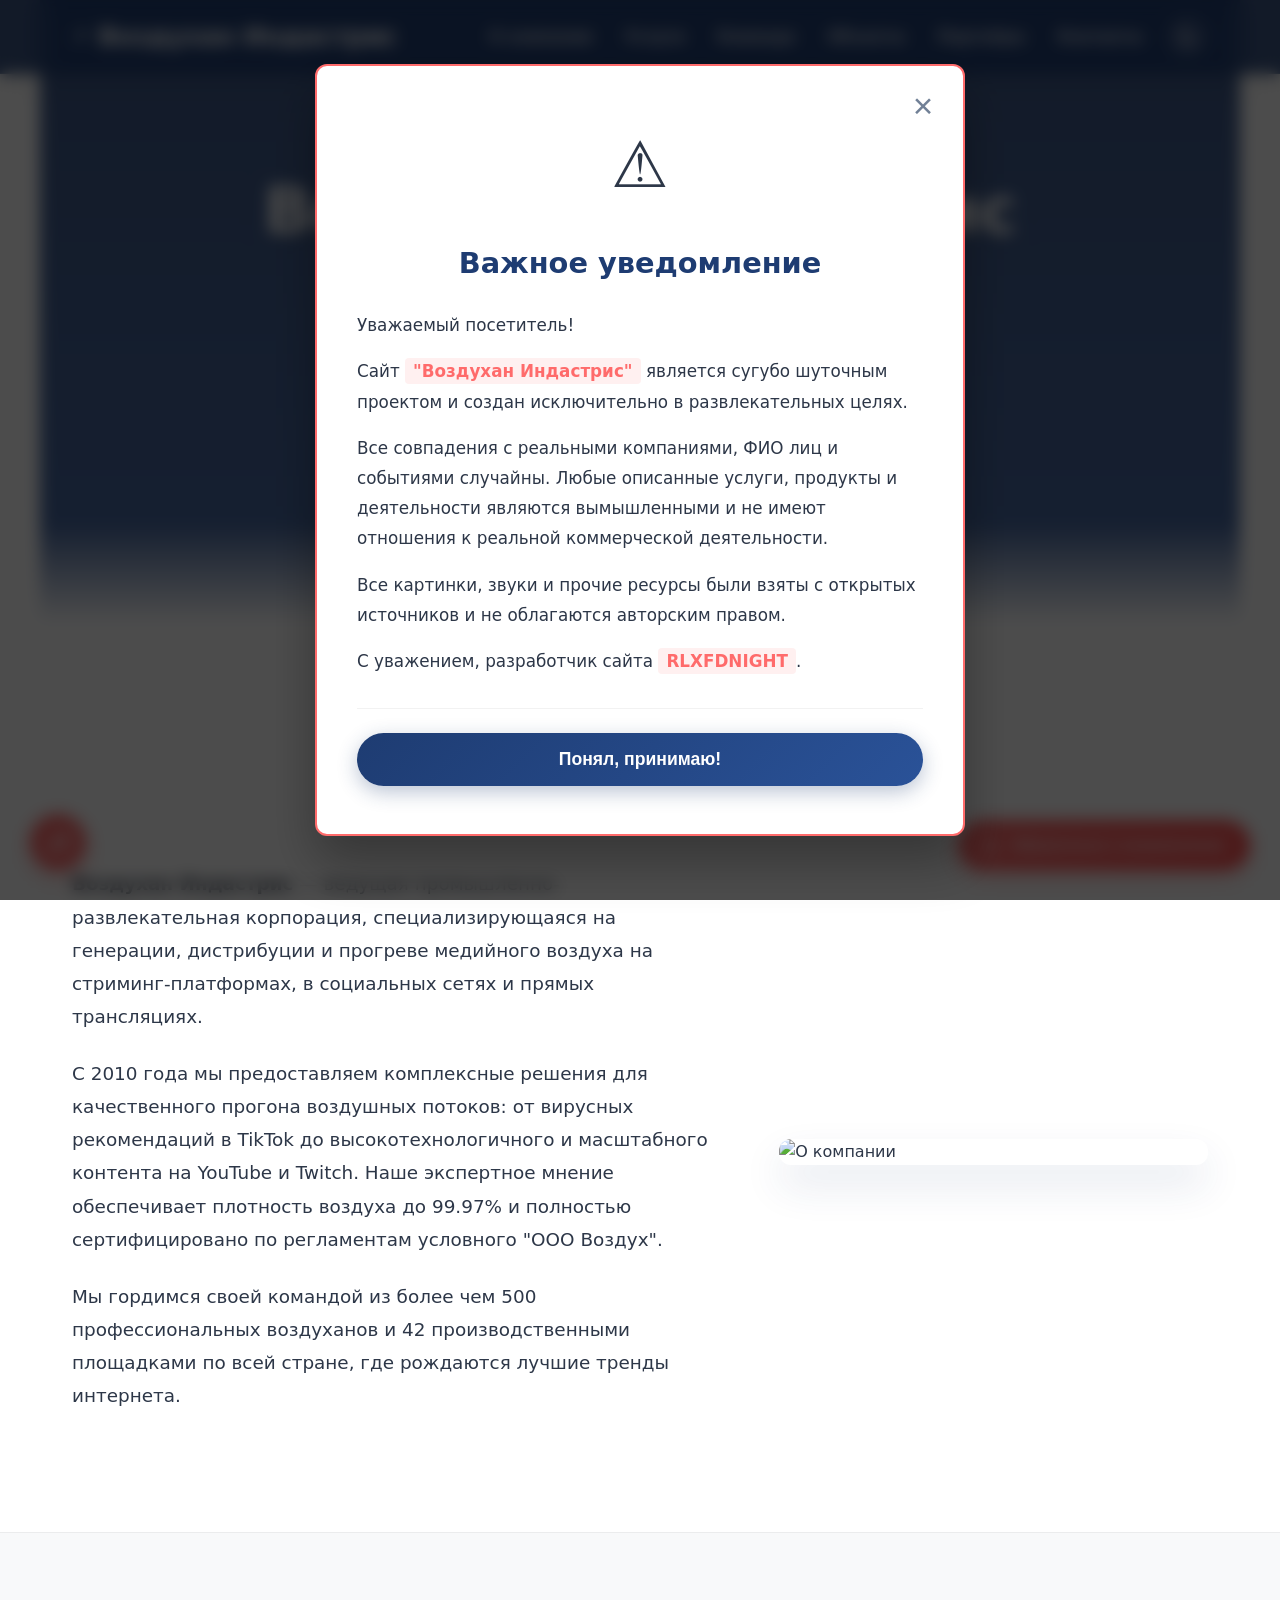
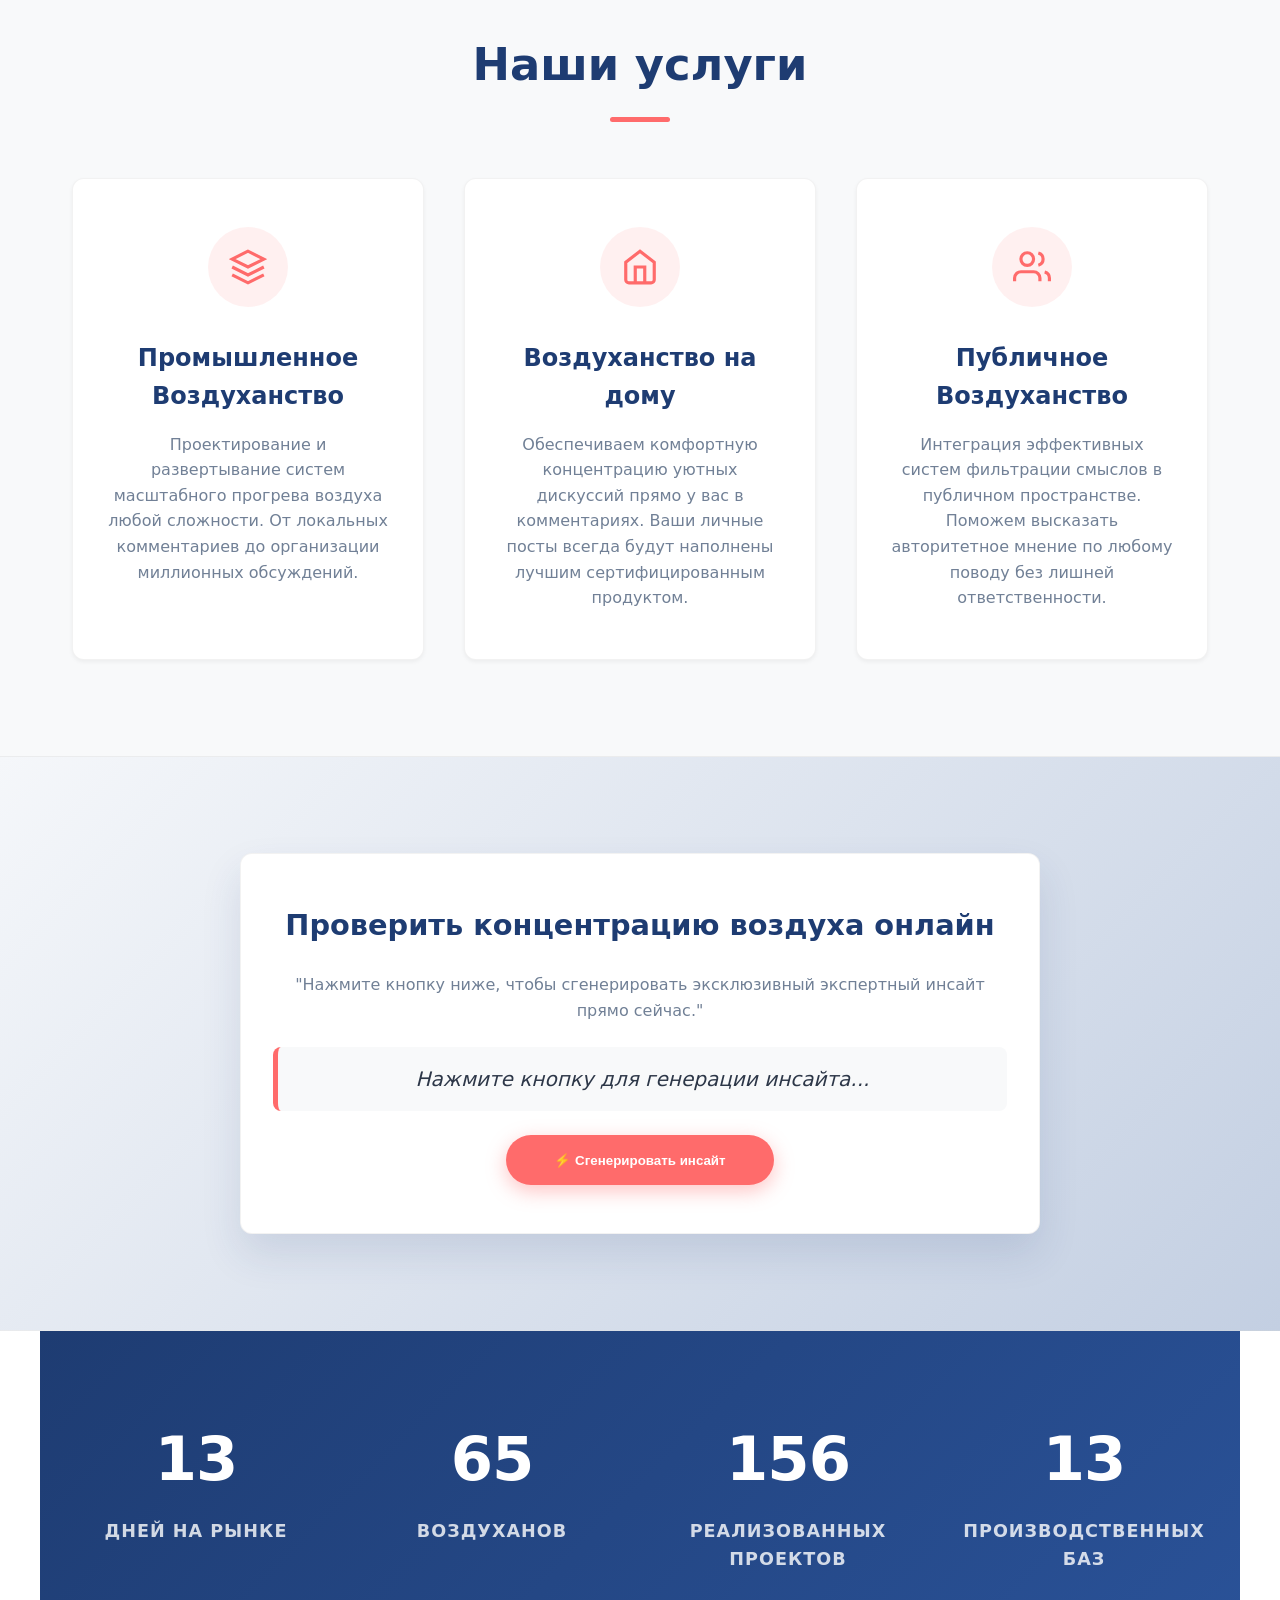
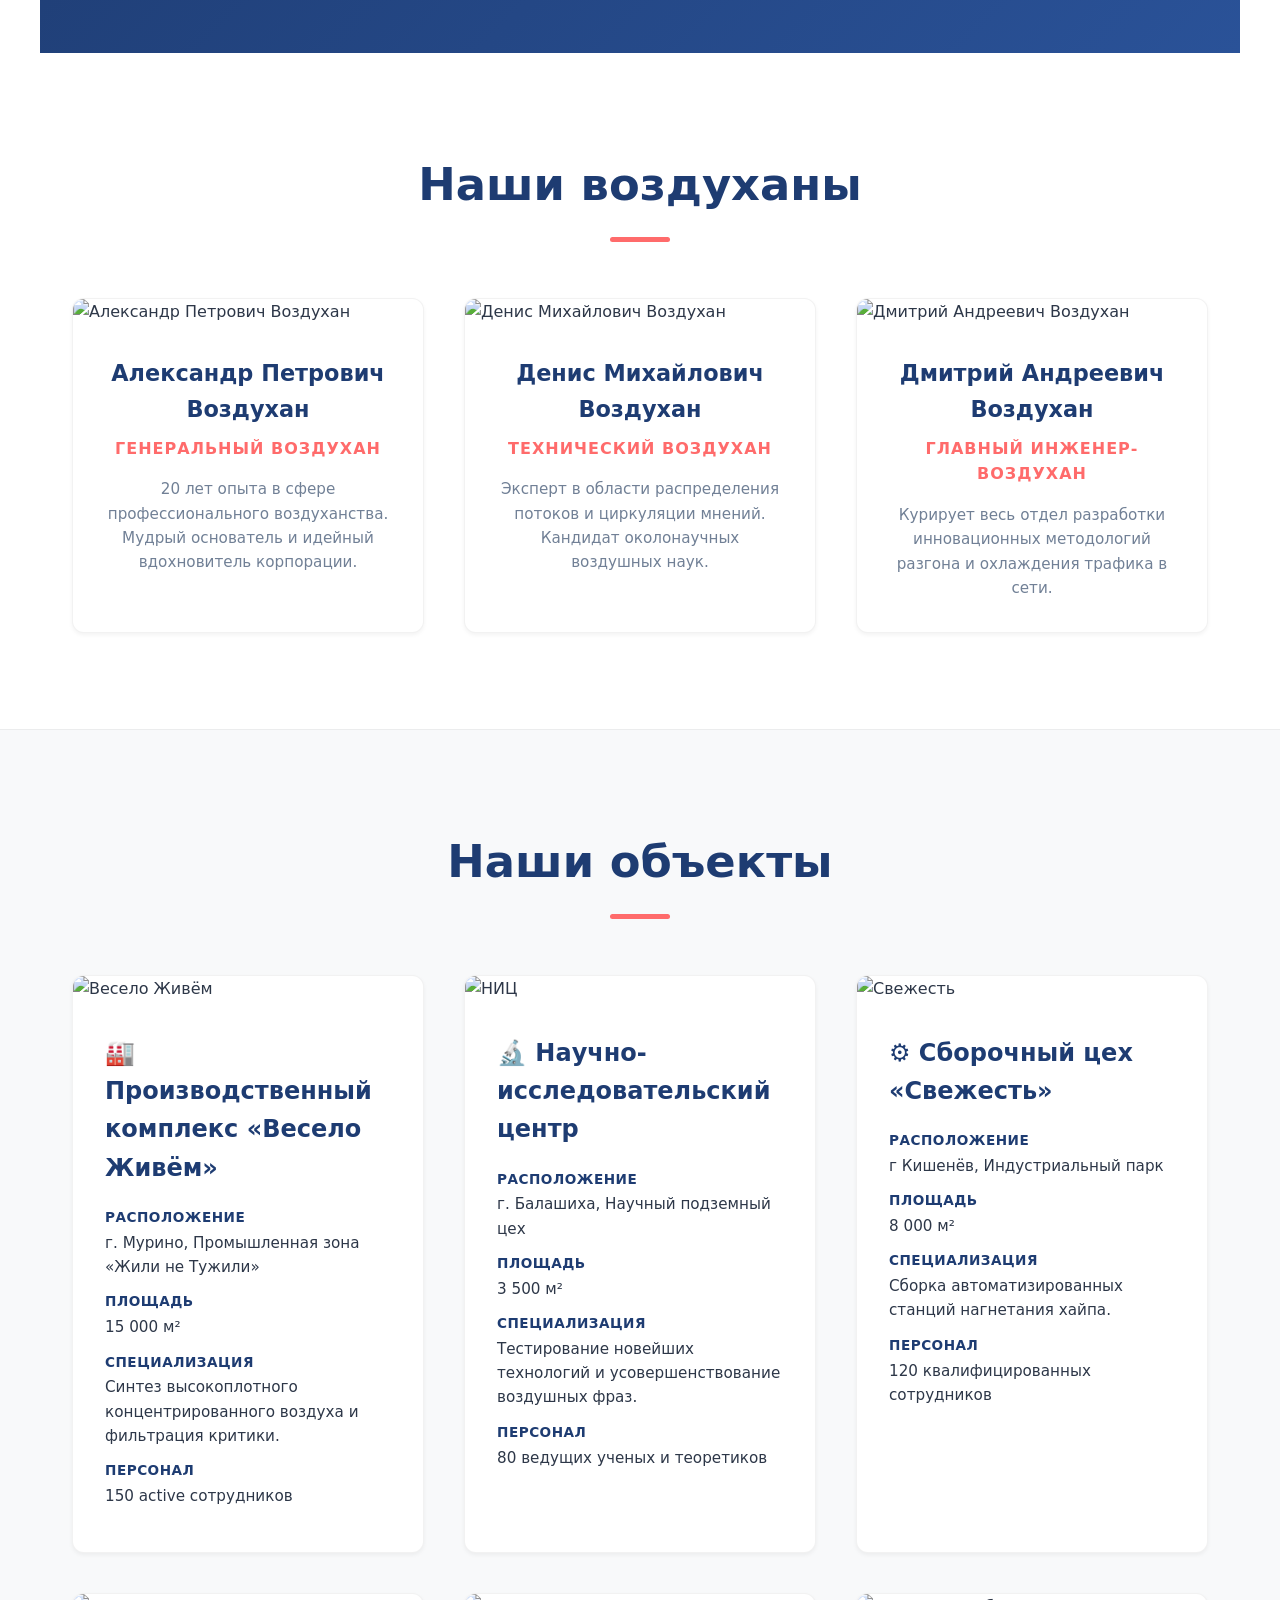
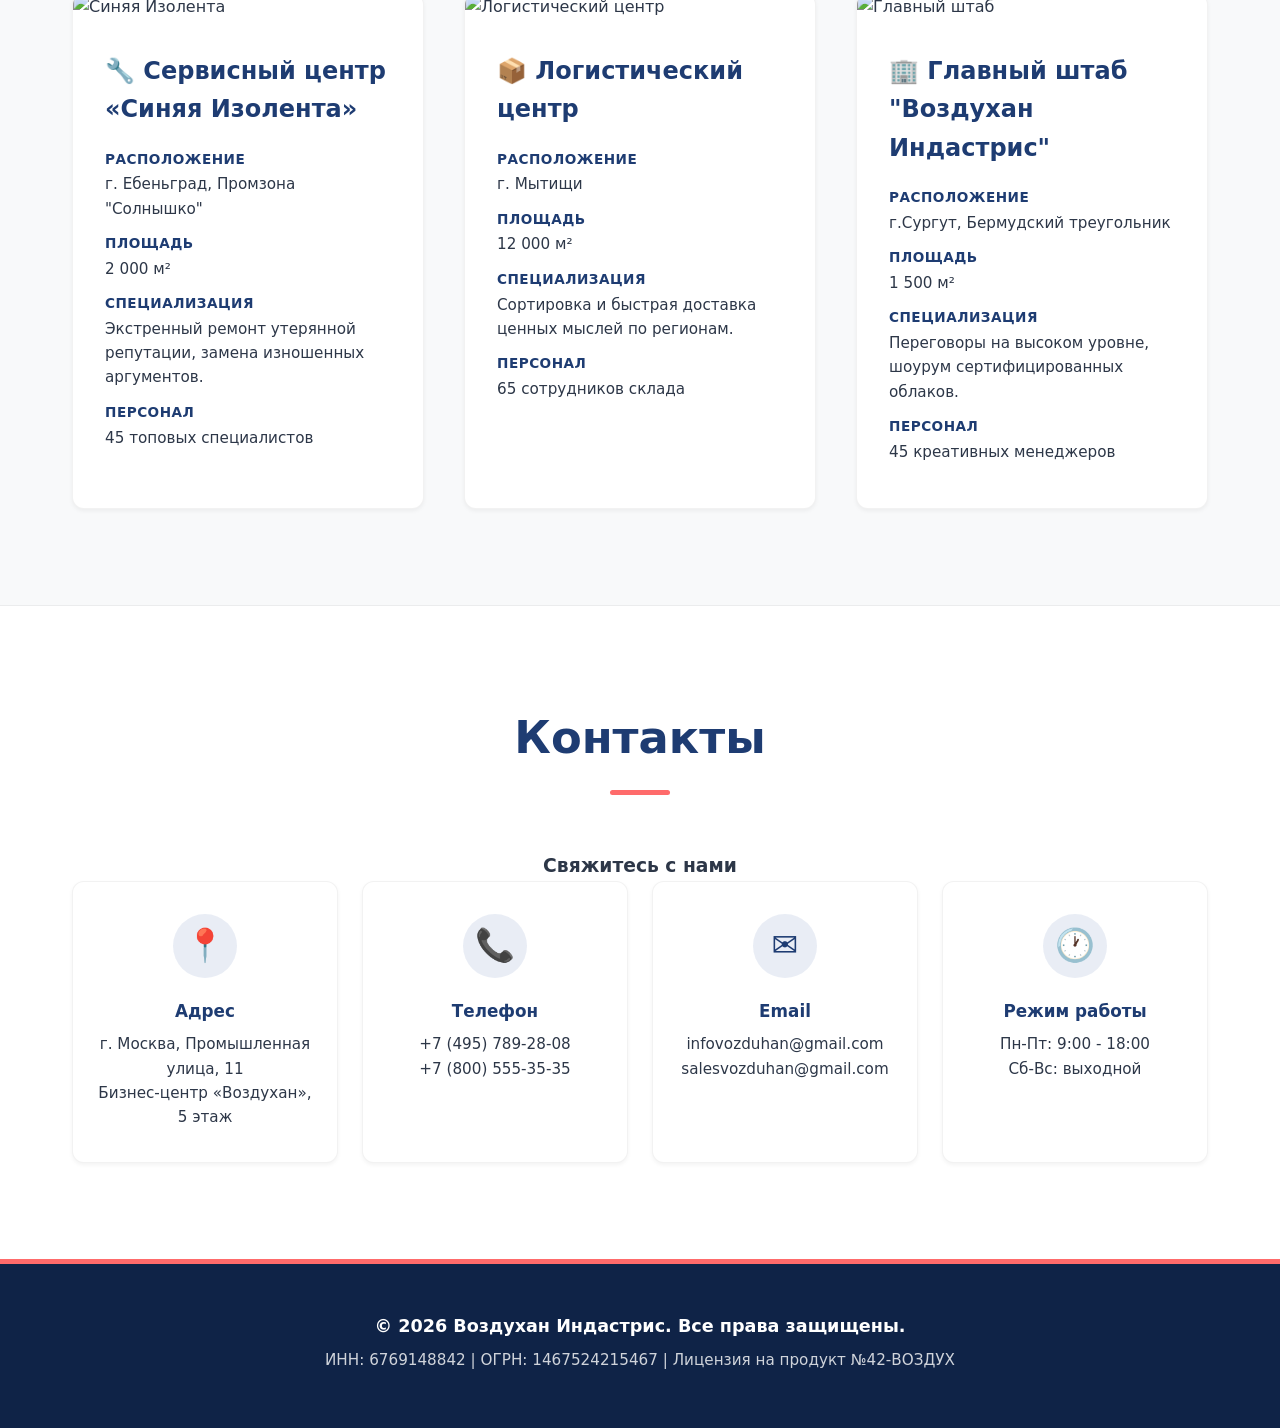
==== commit 783e986c: "Update index.html" ====
--- a/index.html
+++ b/index.html
@@ -3,102 +3,61 @@
 <head>
     <meta charset="UTF-8">
     <meta name="viewport" content="width=device-width, initial-scale=1.0">
-    <title>Воздухан Индастрис - Промышленные решения для полнейшего воздуханства</title>
+    <title>Воздухан Индастрис — Промышленные решения для полнейшего воздуханства</title>
     <link rel="stylesheet" href="styles.css">
 </head>
 <body>
-
-    <div class="toast-container" id="toast-container"></div>
-
-    <button id="music-toggle" class="music-toggle-btn" aria-label="Включить музыку" title="Включить музыку">
-        <svg class="music-icon" viewBox="0 0 24 24" width="22" height="22" stroke="currentColor" stroke-width="2" fill="none" stroke-linecap="round" stroke-linejoin="round">
-            <polygon points="11 5 6 9 2 9 2 15 6 15 11 19 11 5"></polygon>
-            <path d="M15.54 8.46a5 5 0 0 1 0 7.07"></path>
-            <path d="M19.07 4.93a10 10 0 0 1 0 14.14"></path>
-        </svg>
-        <svg class="mute-icon" viewBox="0 0 24 24" width="22" height="22" stroke="currentColor" stroke-width="2" fill="none" stroke-linecap="round" stroke-linejoin="round" style="display:none;">
-            <polygon points="11 5 6 9 2 9 2 15 6 15 11 19 11 5"></polygon>
-            <line x1="23" y1="9" x2="17" y2="15"></line>
-            <line x1="17" y1="9" x2="23" y2="15"></line>
-        </svg>
-    </button>
-
-    <button id="disclaimer-btn" class="disclaimer-btn" aria-label="Обязательно к ознакомлению" title="Обязательно к ознакомлению">
-        <svg viewBox="0 0 24 24" width="20" height="20" stroke="currentColor" stroke-width="2" fill="none" stroke-linecap="round" stroke-linejoin="round">
-            <circle cx="12" cy="12" r="10"></circle>
-            <line x1="12" y1="16" x2="12" y2="12"></line>
-            <line x1="12" y1="8" x2="12.01" y2="8"></line>
-        </svg>
-        <span>Обязательно к ознакомлению</span>
-    </button>
-
-    <div id="disclaimer-modal" class="disclaimer-modal">
+    <!-- ДИСКЛЕЙМЕР -->
+    <div class="disclaimer-modal" id="disclaimer-modal">
         <div class="disclaimer-content">
-            <button class="disclaimer-close" aria-label="Закрыть">&times;</button>
+            <button class="disclaimer-close" id="disclaimer-close-btn">&times;</button>
             <div class="disclaimer-icon">⚠️</div>
             <h3>Важное уведомление</h3>
             <div class="disclaimer-text">
-                <p><strong>Уважаемый посетитель!</strong></p>
-                <p>Сайт <strong>"Воздухан Индастрис"</strong> является <span class="highlight">сугубо шуточным проектом</span> и создан исключительно в развлекательных целях.</p>
+                <p>Уважаемый посетитель!</p>
+                <p>Сайт <span class="highlight">"Воздухан Индастрис"</span> является сугубо шуточным проектом и создан исключительно в развлекательных целях.</p>
                 <p>Все совпадения с реальными компаниями, ФИО лиц и событиями случайны. Любые описанные услуги, продукты и деятельности являются вымышленными и не имеют отношения к реальной коммерческой деятельности.</p>
                 <p>Все картинки, звуки и прочие ресурсы были взяты с открытых источников и не облагаются авторским правом.</p>
-                <p class="disclaimer-footer"><em>С уважением, разработчик сайта RLXFDNIGHT.</em></p>
-            </div>
-            <button class="disclaimer-accept" id="disclaimer-accept">Понял, принимаю!</button>
+                <p>С уважением, разработчик сайта <span class="highlight">RLXFDNIGHT</span>.</p>
+            </div>
+            <div class="disclaimer-footer">
+                <button class="disclaimer-accept" id="disclaimer-accept">Понял, принимаю!</button>
+            </div>
         </div>
     </div>
 
-    <audio id="bg-music" loop preload="auto">
-        <source src="assets/music.mp3" type="audio/mpeg">
-        <source src="assets/music.ogg" type="audio/ogg">
-    </audio>
-
-    <audio id="insight-sound" preload="auto">
-        <source src="assets/insight.mp3" type="audio/mpeg">
-        <source src="assets/insight.ogg" type="audio/ogg">
-    </audio>
-
+    <!-- НАВИГАЦИЯ -->
     <nav>
         <div class="nav-container">
-            <a href="#" class="logo"><span>⚡</span> Воздухан Индастрис</a>
+            <a href="#" class="logo">⚡ Воздухан Индастрис</a>
             <div class="nav-controls">
                 <ul class="nav-links" id="nav-links">
                     <li><a href="#about">О компании</a></li>
                     <li><a href="#services">Услуги</a></li>
                     <li><a href="#team">Команда</a></li>
                     <li><a href="#locations">Объекты</a></li>
-                    <li><a href="#partners">Партнёры</a></li>
+                    <li><a href="partners.html">Партнёры</a></li>
                     <li><a href="#contact">Контакты</a></li>
                 </ul>
-                <button class="theme-toggle-btn" id="theme-toggle-btn" aria-label="Сменить тему оформления">
-                    <svg class="sun-icon" viewBox="0 0 24 24" width="22" height="22" stroke="currentColor" stroke-width="2" fill="none" stroke-linecap="round" stroke-linejoin="round">
-                        <circle cx="12" cy="12" r="5"></circle>
-                        <line x1="12" y1="1" x2="12" y2="3"></line>
-                        <line x1="12" y1="21" x2="12" y2="23"></line>
-                        <line x1="4.22" y1="4.22" x2="5.64" y2="5.64"></line>
-                        <line x1="18.36" y1="18.36" x2="19.78" y2="19.78"></line>
-                        <line x1="1" y1="12" x2="3" y2="12"></line>
-                        <line x1="21" y1="12" x2="23" y2="12"></line>
-                        <line x1="4.22" y1="19.78" x2="5.64" y2="18.36"></line>
-                        <line x1="18.36" y1="5.64" x2="19.78" y2="4.22"></line>
-                    </svg>
-                    <svg class="moon-icon" viewBox="0 0 24 24" width="22" height="22" stroke="currentColor" stroke-width="2" fill="none" stroke-linecap="round" stroke-linejoin="round">
-                        <path d="M21 12.79A9 9 0 1 1 11.21 3 7 7 0 0 0 21 12.79z"></path>
-                    </svg>
+                <button class="theme-toggle-btn" id="theme-toggle-btn" title="Сменить тему">
+                    <svg class="moon-icon" width="20" height="20" viewBox="0 0 24 24" fill="none" stroke="currentColor" stroke-width="2"><path d="M21 12.79A9 9 0 1 1 11.21 3 7 7 0 0 0 21 12.79z"></path></svg>
+                    <svg class="sun-icon" width="20" height="20" viewBox="0 0 24 24" fill="none" stroke="currentColor" stroke-width="2"><circle cx="12" cy="12" r="5"></circle><line x1="12" y1="1" x2="12" y2="3"></line><line x1="12" y1="21" x2="12" y2="23"></line><line x1="4.22" y1="4.22" x2="5.64" y2="5.64"></line><line x1="18.36" y1="18.36" x2="19.78" y2="19.78"></line><line x1="1" y1="12" x2="3" y2="12"></line><line x1="21" y1="12" x2="23" y2="12"></line><line x1="4.22" y1="19.78" x2="5.64" y2="18.36"></line><line x1="18.36" y1="5.64" x2="19.78" y2="4.22"></line></svg>
                 </button>
-                <button class="menu-toggle" id="mobile-menu-btn" aria-label="Открыть меню">
+                <button class="menu-toggle" id="mobile-menu-btn">
                     <span></span><span></span><span></span>
                 </button>
             </div>
         </div>
     </nav>
 
+    <!-- HERO -->
     <section class="hero">
         <h1>Воздухан Индастрис</h1>
         <p>Инновационные комплексные решения для промышленного воздуханства и вентиляции смыслов</p>
         <a href="#contact" class="cta-button">Связаться с нами</a>
     </section>
 
+    <!-- О КОМПАНИИ -->
     <section id="about">
         <h2 class="section-title">О компании</h2>
         <div class="about-content">
@@ -108,38 +67,33 @@
                 <p>Мы гордимся своей командой из более чем 500 профессиональных воздуханов и 42 производственными площадками по всей стране, где рождаются лучшие тренды интернета.</p>
             </div>
             <div class="about-image">
-                <img src="https://i.pinimg.com/736x/1b/85/7b/1b857b052755c83c4171fe6e542f9c39.jpg" alt="Производство Воздухан Индастрис">
-            </div>
-        </div>
-    </section>
-
+                <img src="https://i.pinimg.com/736x/1b/85/7b/1b857b052755c83c4171fe6e542f9c39.jpg" alt="О компании">
+            </div>
+        </div>
+    </section>
+
+    <!-- УСЛУГИ -->
     <div class="services-wrapper">
         <section id="services">
             <h2 class="section-title">Наши услуги</h2>
             <div class="services-grid">
                 <div class="service-card">
                     <div class="service-icon-container">
-                        <svg viewBox="0 0 24 24" fill="none" stroke="currentColor" stroke-width="2" stroke-linecap="round" stroke-linejoin="round">
-                            <path d="M2 20h20"></path><path d="M5 17V11l5-3v9"></path><path d="M10 17V8l5-3v12"></path><path d="M15 17V4l5-2v15"></path>
-                        </svg>
+                        <svg viewBox="0 0 24 24" fill="none" stroke="currentColor" stroke-width="2"><path d="M12 2L2 7l10 5 10-5-10-5z"></path><path d="M2 17l10 5 10-5"></path><path d="M2 12l10 5 10-5"></path></svg>
                     </div>
                     <h3>Промышленное Воздуханство</h3>
                     <p>Проектирование и развертывание систем масштабного прогрева воздуха любой сложности. От локальных комментариев до организации миллионных обсуждений.</p>
                 </div>
                 <div class="service-card">
                     <div class="service-icon-container">
-                        <svg viewBox="0 0 24 24" fill="none" stroke="currentColor" stroke-width="2" stroke-linecap="round" stroke-linejoin="round">
-                            <path d="M9.59 4.59A2 2 0 1 1 11 8H2"></path><path d="M12.59 19.41A2 2 0 1 0 14 16H2"></path><path d="M15.73 11.73a4 4 0 1 0-2.82-6.89M21 12H2"></path>
-                        </svg>
+                        <svg viewBox="0 0 24 24" fill="none" stroke="currentColor" stroke-width="2"><path d="M3 9l9-7 9 7v11a2 2 0 0 1-2 2H5a2 2 0 0 1-2-2z"></path><polyline points="9 22 9 12 15 12 15 22"></polyline></svg>
                     </div>
                     <h3>Воздуханство на дому</h3>
                     <p>Обеспечиваем комфортную концентрацию уютных дискуссий прямо у вас в комментариях. Ваши личные посты всегда будут наполнены лучшим сертифицированным продуктом.</p>
                 </div>
                 <div class="service-card">
                     <div class="service-icon-container">
-                        <svg viewBox="0 0 24 24" fill="none" stroke="currentColor" stroke-width="2" stroke-linecap="round" stroke-linejoin="round">
-                            <path d="M12 22s8-4 8-10V5l-8-3-8 3v7c0 6 8 10 8 10z"></path><path d="M12 8v4"></path><path d="M12 16h.01"></path>
-                        </svg>
+                        <svg viewBox="0 0 24 24" fill="none" stroke="currentColor" stroke-width="2"><path d="M17 21v-2a4 4 0 0 0-4-4H5a4 4 0 0 0-4 4v2"></path><circle cx="9" cy="7" r="4"></circle><path d="M23 21v-2a4 4 0 0 0-3-3.87"></path><path d="M16 3.13a4 4 0 0 1 0 7.75"></path></svg>
                     </div>
                     <h3>Публичное Воздуханство</h3>
                     <p>Интеграция эффективных систем фильтрации смыслов в публичном пространстве. Поможем высказать авторитетное мнение по любому поводу без лишней ответственности.</p>
@@ -148,30 +102,46 @@
         </section>
     </div>
 
+    <!-- ГЕНЕРАТОР -->
     <div class="generator-wrapper">
         <section>
             <div class="generator-box">
                 <h3>Проверить концентрацию воздуха онлайн</h3>
-                <p id="air-text">"Нажмите кнопку ниже, чтобы сгенерировать эксклюзивный экспертный инсайт прямо сейчас."</p>
-                <button id="air-gen-btn" class="cta-button">Сгенерировать инсайт</button>
+                <p style="color: var(--text-light); margin-bottom: 1.5rem;">"Нажмите кнопку ниже, чтобы сгенерировать эксклюзивный экспертный инсайт прямо сейчас."</p>
+                <p id="air-text">Нажмите кнопку для генерации инсайта...</p>
+                <button class="cta-button" id="air-gen-btn">⚡ Сгенерировать инсайт</button>
             </div>
         </section>
     </div>
 
+    <!-- СТАТИСТИКА -->
     <section class="stats">
         <div class="stats-grid">
-            <div class="stat-item"><h3 data-target="67">0</h3><p>дней на рынке</p></div>
-            <div class="stat-item"><h3 data-target="500">0</h3><p>воздуханов</p></div>
-            <div class="stat-item"><h3 data-target="1488">0</h3><p>Реализованных проектов</p></div>
-            <div class="stat-item"><h3 data-target="42">0</h3><p>Производственных баз</p></div>
-        </div>
-    </section>
-
+            <div class="stat-item">
+                <h3 data-target="14">0</h3>
+                <p>дней на рынке</p>
+            </div>
+            <div class="stat-item">
+                <h3 data-target="500">0</h3>
+                <p>воздуханов</p>
+            </div>
+            <div class="stat-item">
+                <h3 data-target="1337">0</h3>
+                <p>Реализованных проектов</p>
+            </div>
+            <div class="stat-item">
+                <h3 data-target="42">0</h3>
+                <p>Производственных баз</p>
+            </div>
+        </div>
+    </section>
+
+    <!-- КОМАНДА -->
     <section id="team">
         <h2 class="section-title">Наши воздуханы</h2>
         <div class="team-grid">
             <div class="team-card">
-                <img src="https://i.pinimg.com/736x/f5/d0/25/f5d02515210afb38f4dff6c25732044f.jpg" alt="Генеральный воздухан" class="team-photo">
+                <img class="team-photo" src="https://i.pinimg.com/736x/f5/d0/25/f5d02515210afb38f4dff6c25732044f.jpg" alt="Александр Петрович Воздухан">
                 <div class="team-info">
                     <h3>Александр Петрович Воздухан</h3>
                     <div class="team-position">Генеральный воздухан</div>
@@ -179,7 +149,7 @@
                 </div>
             </div>
             <div class="team-card">
-                <img src="https://i.pinimg.com/736x/c9/e2/28/c9e228af6ce0f063049ae4a78cdd4395.jpg" alt="Технический воздухан" class="team-photo">
+                <img class="team-photo" src="https://i.pinimg.com/736x/c9/e2/28/c9e228af6ce0f063049ae4a78cdd4395.jpg" alt="Денис Михайлович Воздухан">
                 <div class="team-info">
                     <h3>Денис Михайлович Воздухан</h3>
                     <div class="team-position">Технический воздухан</div>
@@ -187,7 +157,7 @@
                 </div>
             </div>
             <div class="team-card">
-                <img src="https://i.pinimg.com/736x/7e/68/e2/7e68e2636f254a0c52013328bf43c6b5.jpg" alt="Главный инженер-воздухан" class="team-photo">
+                <img class="team-photo" src="https://i.pinimg.com/736x/7e/68/e2/7e68e2636f254a0c52013328bf43c6b5.jpg" alt="Дмитрий Андреевич Воздухан">
                 <div class="team-info">
                     <h3>Дмитрий Андреевич Воздухан</h3>
                     <div class="team-position">Главный инженер-воздухан</div>
@@ -197,14 +167,15 @@
         </div>
     </section>
 
+    <!-- ОБЪЕКТЫ -->
     <div class="locations-wrapper">
-        <section id="locations" class="locations">
+        <section id="locations">
             <h2 class="section-title">Наши объекты</h2>
             <div class="locations-grid">
                 <div class="location-card">
-                    <img src="https://external-content.duckduckgo.com/iu/?u=http%3A%2F%2Fcs13.pikabu.ru%2Fpost_img%2Fbig%2F2020%2F04%2F21%2F5%2F1587451769131840589.jpg&f=1&nofb=1&ipt=e9a32fdf5d755fb178fb2382a3b3d08e9e52cb40b849e5239df1719d1e1ce2d7" alt="Производственный комплекс Москва" class="location-photo">
-                    <div class="location-info">
-                        <h3>Производственный комплекс «Весело Живём»</h3>
+                    <img class="location-photo" src="https://external-content.duckduckgo.com/iu/?u=http%3A%2F%2Fcs13.pikabu.ru%2Fpost_img%2Fbig%2F2020%2F04%2F21%2F5%2F1587451769131840589.jpg&f=1&nofb=1&ipt=e9a32fdf5d755fb178fb2382a3b3d08e9e52cb40b849e5239df1719d1e1ce2d7" alt="Весело Живём">
+                    <div class="location-info">
+                        <h3>🏭 Производственный комплекс «Весело Живём»</h3>
                         <p><strong>Расположение</strong>г. Мурино, Промышленная зона «Жили не Тужили»</p>
                         <p><strong>Площадь</strong>15 000 м²</p>
                         <p><strong>Специализация</strong>Синтез высокоплотного концентрированного воздуха и фильтрация критики.</p>
@@ -212,7 +183,7 @@
                     </div>
                 </div>
                 <div class="location-card">
-                    <img src="https://i.pinimg.com/736x/20/bf/6a/20bf6ad0ee412558917ba0971709f9ee.jpg" alt="Исследовательский центр" class="location-photo">
+                    <img class="location-photo" src="https://i.pinimg.com/736x/20/bf/6a/20bf6ad0ee412558917ba0971709f9ee.jpg" alt="НИЦ">
                     <div class="location-info">
                         <h3>🔬 Научно-исследовательский центр</h3>
                         <p><strong>Расположение</strong>г. Балашиха, Научный подземный цех</p>
@@ -222,17 +193,17 @@
                     </div>
                 </div>
                 <div class="location-card">
-                    <img src="https://external-content.duckduckgo.com/iu/?u=https%3A%2F%2Foffshoreview.eu%2Fwp-content%2Fuploads%2F2021%2F11%2Fblobid1636060620200.jpg&f=1&nofb=1&ipt=e43a670d7b0e9af70b538f2407525b2f2693bc28e04cc3a3573e81ab53ae6c72" alt="Сборочный цех" class="location-photo">
+                    <img class="location-photo" src="https://external-content.duckduckgo.com/iu/?u=https%3A%2F%2Foffshoreview.eu%2Fwp-content%2Fuploads%2F2021%2F11%2Fblobid1636060620200.jpg&f=1&nofb=1&ipt=e43a670d7b0e9af70b538f2407525b2f2693bc28e04cc3a3573e81ab53ae6c72" alt="Свежесть">
                     <div class="location-info">
                         <h3>⚙️ Сборочный цех «Свежесть»</h3>
-                        <p><strong>Расположение</strong>г Кишенёв, Индустриальный парк </p>
+                        <p><strong>Расположение</strong>г Кишенёв, Индустриальный парк</p>
                         <p><strong>Площадь</strong>8 000 м²</p>
                         <p><strong>Специализация</strong>Сборка автоматизированных станций нагнетания хайпа.</p>
                         <p><strong>Персонал</strong>120 квалифицированных сотрудников</p>
                     </div>
                 </div>
                 <div class="location-card">
-                    <img src="https://i.pinimg.com/736x/d4/78/46/d4784666412a77eea052a8ec131767e2.jpg" alt="Сервисный центр" class="location-photo">
+                    <img class="location-photo" src="https://i.pinimg.com/736x/d4/78/46/d4784666412a77eea052a8ec131767e2.jpg" alt="Синяя Изолента">
                     <div class="location-info">
                         <h3>🔧 Сервисный центр «Синяя Изолента»</h3>
                         <p><strong>Расположение</strong>г. Ебеньград, Промзона "Солнышко"</p>
@@ -242,7 +213,7 @@
                     </div>
                 </div>
                 <div class="location-card">
-                    <img src="https://i.pinimg.com/736x/18/08/73/18087390e0cb3b47c096c3cd55542fd0.jpg" alt="Логистический центр" class="location-photo">
+                    <img class="location-photo" src="https://i.pinimg.com/736x/18/08/73/18087390e0cb3b47c096c3cd55542fd0.jpg" alt="Логистический центр">
                     <div class="location-info">
                         <h3>📦 Логистический центр</h3>
                         <p><strong>Расположение</strong>г. Мытищи</p>
@@ -252,9 +223,9 @@
                     </div>
                 </div>
                 <div class="location-card">
-                    <img src="https://i.pinimg.com/736x/f8/51/4d/f8514da150fef676a0aa6ac1682230b4.jpg" alt="Офис продаж" class="location-photo">
-                    <div class="location-info">
-                        <h3>Главный штаб "Воздухан Индастрис"</h3>
+                    <img class="location-photo" src="https://i.pinimg.com/736x/f8/51/4d/f8514da150fef676a0aa6ac1682230b4.jpg" alt="Главный штаб">
+                    <div class="location-info">
+                        <h3>🏢 Главный штаб "Воздухан Индастрис"</h3>
                         <p><strong>Расположение</strong>г.Сургут, Бермудский треугольник</p>
                         <p><strong>Площадь</strong>1 500 м²</p>
                         <p><strong>Специализация</strong>Переговоры на высоком уровне, шоурум сертифицированных облаков.</p>
@@ -265,65 +236,69 @@
         </section>
     </div>
 
-    <div class="partners-wrapper">
-        <section id="partners">
-            <h2 class="section-title">Партнёры и издательство</h2>
-            <p class="partners-intro">
-                Наши стратегические союзники в мире большого воздуханства и невесомых инноваций
-            </p>
-            
-            <div class="partner-block">
-                <div class="partner-text">
-                    <h3>🎮 Издательство инди-студии ООО EGORNETWORK</h3>
-                    <p><strong>ООО EGORNETWORK</strong> — это наш главный финансируемый проект в сфере издательства воздуханских инди-проектов. Мы гордо поддерживаем разработчиков, которые создают контент для полнейшего воздуханства и продвижения в IT сфере.</p>
-                    <p>Наша компания уже 5 лет работает над проектами EGORNETWORK, которые не требуют никаких системных требований, кроме наличия электричества в доме. Мы издаем игры, которые весят 67 мегабайт.</p>
-                    <div class="highlight-box">
-                        "EGORNETWORK — это синоним инновационных решений."
-                    </div>
-                </div>
-                <div class="partner-image">
-                    <img src="https://exor4ik.github.io/website/images/logo_4k.png" alt="ООО EGORNETWORK">
-                </div>
-            </div>
-
-            <div class="future-partners">
-                <h3>🚀 Скоро здесь появятся новые партнёры!</h3>
-                <p>Мы постоянно расширяем нашу сеть воздушных альянсов. Следите за обновлениями, чтобы первыми узнать о новых стратегических союзниках Воздухан Индастрис.</p>
-            </div>
-        </section>
-    </div>
-
+    <!-- КОНТАКТЫ -->
     <section id="contact">
         <h2 class="section-title">Контакты</h2>
         <div class="contact-content">
-            <div class="contact-info">
-                <h3>Свяжитесь с нами</h3>
-                <div class="contact-details-row">
-                    <div class="contact-detail">
-                        <span>📍</span>
-                        <div><strong>Адрес</strong>г. Москва, Промышленная улица, 11<br>Бизнес-центр «Воздухан», 5 этаж</div>
-                    </div>
-                    <div class="contact-detail">
-                        <span>📞</span>
-                        <div><strong>Телефон</strong>+7 (495) 789-28-08<br>+7 (800) 555-35-35</div>
-                    </div>
-                    <div class="contact-detail">
-                        <span>✉️</span>
-                        <div><strong>Email</strong>infovozduhan@gmail.com<br>salesvozduhan@gmail.com</div>
-                    </div>
-                    <div class="contact-detail">
-                        <span>🕐</span>
-                        <div><strong>Режим работы</strong>Пн-Пт: 9:00 - 18:00<br>Сб-Вс: выходной</div>
-                    </div>
-                </div>
-            </div>
-        </div>
-    </section>
-
+            <h3>Свяжитесь с нами</h3>
+            <div class="contact-details-row">
+                <div class="contact-detail">
+                    <span>📍</span>
+                    <div>
+                        <strong>Адрес</strong>
+                        г. Москва, Промышленная улица, 11<br>Бизнес-центр «Воздухан», 5 этаж
+                    </div>
+                </div>
+                <div class="contact-detail">
+                    <span>📞</span>
+                    <div>
+                        <strong>Телефон</strong>
+                        +7 (495) 789-28-08<br>+7 (800) 555-35-35
+                    </div>
+                </div>
+                <div class="contact-detail">
+                    <span>✉️</span>
+                    <div>
+                        <strong>Email</strong>
+                        infovozduhan@gmail.com<br>salesvozduhan@gmail.com
+                    </div>
+                </div>
+                <div class="contact-detail">
+                    <span>🕐</span>
+                    <div>
+                        <strong>Режим работы</strong>
+                        Пн-Пт: 9:00 - 18:00<br>Сб-Вс: выходной
+                    </div>
+                </div>
+            </div>
+        </div>
+    </section>
+
+    <!-- ФУТЕР -->
     <footer>
-        <p>&copy; 2026 Воздухан Индастрис. Все права защищены.</p>
+        <p>© 2026 Воздухан Индастрис. Все права защищены.</p>
         <p>ИНН: 6769148842 | ОГРН: 1467524215467 | Лицензия на продукт №42-ВОЗДУХ</p>
     </footer>
+
+    <!-- КНОПКИ -->
+    <button class="music-toggle-btn" id="music-toggle" title="Включить музыку">
+        <svg class="music-icon" width="24" height="24" viewBox="0 0 24 24" fill="none" stroke="currentColor" stroke-width="2"><path d="M9 18V5l12-2v13"></path><circle cx="6" cy="18" r="3"></circle><circle cx="18" cy="16" r="3"></circle></svg>
+        <svg class="mute-icon" width="24" height="24" viewBox="0 0 24 24" fill="none" stroke="currentColor" stroke-width="2" style="display:none;"><polygon points="11 5 6 9 2 9 2 15 6 15 11 19 11 5"></polygon><line x1="23" y1="9" x2="17" y2="15"></line><line x1="17" y1="9" x2="23" y2="15"></line></svg>
+    </button>
+
+    <button class="disclaimer-btn" id="disclaimer-btn">
+        <svg width="18" height="18" viewBox="0 0 24 24" fill="none" stroke="currentColor" stroke-width="2"><path d="M10.29 3.86L1.82 18a2 2 0 0 0 1.71 3h16.94a2 2 0 0 0 1.71-3L13.71 3.86a2 2 0 0 0-3.42 0z"></path><line x1="12" y1="9" x2="12" y2="13"></line><line x1="12" y1="17" x2="12.01" y2="17"></line></svg>
+        <span>Обязательно к ознакомлению</span>
+    </button>
+
+    <div class="toast-container" id="toast-container"></div>
+
+    <audio id="bg-music" loop>
+        <source src="assets/music.mp3" type="audio/mpeg">
+    </audio>
+    <audio id="insight-sound">
+        <source src="assets/insight.mp3" type="audio/mpeg">
+    </audio>
 
     <script src="script.js"></script>
 </body>
--- a/styles.css
+++ b/styles.css
@@ -0,0 +1,1002 @@
+:root {
+    --primary: #1e3c72;
+    --secondary: #2a5298;
+    --accent: #ff6b6b;
+    --accent-hover: #ff5252;
+    --bg-body: #ffffff;
+    --bg-light: #f8f9fa;
+    --card-bg: #ffffff;
+    --text-dark: #2d3748;
+    --text-light: #718096;
+    --border-color: rgba(0, 0, 0, 0.05);
+    --input-border: #e2e8f0;
+    --glass: rgba(255, 255, 255, 0.08);
+    --shadow-sm: 0 2px 4px rgba(0,0,0,0.05);
+    --shadow-md: 0 10px 20px rgba(30, 60, 114, 0.05);
+    --shadow-lg: 0 20px 40px rgba(30, 60, 114, 0.12);
+    --radius: 12px;
+    --transition: all 0.4s cubic-bezier(0.4, 0, 0.2, 1);
+}
+
+body.dark-mode {
+    --primary: #63b3ed;
+    --secondary: #4299e1;
+    --bg-body: #0f172a;
+    --bg-light: #1e293b;
+    --card-bg: #1e293b;
+    --text-dark: #f1f5f9;
+    --text-light: #94a3b8;
+    --border-color: rgba(255, 255, 255, 0.08);
+    --input-border: #334155;
+    --shadow-sm: 0 4px 6px -1px rgba(0, 0, 0, 0.2);
+    --shadow-md: 0 10px 15px -3px rgba(0, 0, 0, 0.4);
+    --shadow-lg: 0 20px 25px -5px rgba(0, 0, 0, 0.5);
+}
+
+* { margin: 0; padding: 0; box-sizing: border-box; }
+html { scroll-behavior: smooth; }
+
+body {
+    font-family: 'Segoe UI', system-ui, -apple-system, sans-serif;
+    line-height: 1.6;
+    color: var(--text-dark);
+    background-color: var(--bg-body);
+    overflow-x: hidden;
+    transition: background-color 0.4s ease, color 0.4s ease;
+}
+
+/* ===== НАВИГАЦИЯ ===== */
+nav {
+    background: rgba(30, 60, 114, 0.85);
+    backdrop-filter: blur(12px);
+    -webkit-backdrop-filter: blur(12px);
+    padding: 1rem 0;
+    position: fixed;
+    width: 100%;
+    top: 0;
+    z-index: 1000;
+    box-shadow: 0 4px 30px rgba(0, 0, 0, 0.08);
+    border-bottom: 1px solid rgba(255, 255, 255, 0.1);
+    transition: var(--transition);
+}
+
+body.dark-mode nav {
+    background: rgba(15, 23, 42, 0.85);
+    border-bottom: 1px solid rgba(255, 255, 255, 0.05);
+}
+
+.nav-container {
+    max-width: 1200px;
+    margin: 0 auto;
+    padding: 0 2rem;
+    display: flex;
+    justify-content: space-between;
+    align-items: center;
+}
+
+.logo {
+    color: white;
+    font-size: 1.6rem;
+    font-weight: 800;
+    text-decoration: none;
+    display: flex;
+    align-items: center;
+    gap: 0.5rem;
+    letter-spacing: -0.5px;
+}
+
+.logo span { animation: pulse 2s infinite; }
+
+.nav-controls { display: flex; align-items: center; gap: 1.5rem; }
+.nav-links { display: flex; list-style: none; gap: 2rem; align-items: center; }
+
+.nav-links a {
+    color: rgba(255, 255, 255, 0.85);
+    text-decoration: none;
+    font-weight: 550;
+    font-size: 0.95rem;
+    transition: var(--transition);
+    position: relative;
+    padding: 0.25rem 0;
+}
+
+.nav-links a::after {
+    content: '';
+    position: absolute;
+    bottom: 0;
+    left: 0;
+    width: 0;
+    height: 2px;
+    background: var(--accent);
+    transition: var(--transition);
+}
+
+.nav-links a:hover { color: white; }
+.nav-links a:hover::after { width: 100%; }
+
+.theme-toggle-btn {
+    background: rgba(255, 255, 255, 0.1);
+    border: 1px solid rgba(255, 255, 255, 0.15);
+    cursor: pointer;
+    padding: 0.6rem;
+    border-radius: 50%;
+    color: white;
+    display: flex;
+    align-items: center;
+    justify-content: center;
+    transition: var(--transition);
+}
+
+.theme-toggle-btn:hover {
+    background: rgba(255, 255, 255, 0.25);
+    transform: scale(1.1) rotate(15deg);
+}
+
+body.dark-mode .sun-icon { display: block; }
+body.dark-mode .moon-icon { display: none; }
+body:not(.dark-mode) .sun-icon { display: none; }
+body:not(.dark-mode) .moon-icon { display: block; }
+
+.menu-toggle {
+    display: none;
+    flex-direction: column;
+    gap: 6px;
+    background: none;
+    border: none;
+    cursor: pointer;
+    padding: 4px;
+    z-index: 1001;
+}
+
+.menu-toggle span {
+    display: block;
+    width: 28px;
+    height: 3px;
+    background-color: white;
+    border-radius: 2px;
+    transition: var(--transition);
+}
+
+.menu-toggle.active span:nth-child(1) { transform: translateY(9px) rotate(45deg); }
+.menu-toggle.active span:nth-child(2) { opacity: 0; }
+.menu-toggle.active span:nth-child(3) { transform: translateY(-9px) rotate(-45deg); }
+
+/* ===== HERO ===== */
+.hero {
+    margin-top: 0;
+    padding-top: 10rem;
+    padding-bottom: 8rem;
+    background: linear-gradient(rgba(30, 60, 114, 0.85), rgba(42, 82, 152, 0.85)),
+                url('https://i.pinimg.com/736x/48/2e/07/482e07c7e52f94a9952a4959673d6590.jpg') center/cover;
+    color: white;
+    text-align: center;
+    position: relative;
+    overflow: hidden;
+    transition: var(--transition);
+}
+
+body.dark-mode .hero {
+    background: linear-gradient(rgba(15, 23, 42, 0.9), rgba(30, 41, 59, 0.85)),
+                url('https://i.pinimg.com/736x/48/2e/07/482e07c7e52f94a9952a4959673d6590.jpg') center/cover;
+}
+
+.hero::before {
+    content: '';
+    position: absolute;
+    bottom: 0;
+    left: 0;
+    right: 0;
+    height: 100px;
+    background: linear-gradient(to top, var(--bg-body), transparent);
+    transition: var(--transition);
+}
+
+.hero h1 {
+    font-size: 4rem;
+    font-weight: 800;
+    margin-bottom: 1.5rem;
+    letter-spacing: -1px;
+    text-shadow: 0 4px 10px rgba(0,0,0,0.2);
+    animation: fadeInUp 0.8s cubic-bezier(0.16, 1, 0.3, 1);
+}
+
+.hero p {
+    font-size: 1.4rem;
+    margin-bottom: 2.5rem;
+    max-width: 600px;
+    margin-left: auto;
+    margin-right: auto;
+    color: rgba(255, 255, 255, 0.9);
+    animation: fadeInUp 0.8s cubic-bezier(0.16, 1, 0.3, 1) 0.15s backwards;
+}
+
+.cta-button {
+    display: inline-block;
+    background: var(--accent);
+    color: white;
+    padding: 1.1rem 3rem;
+    border-radius: 50px;
+    text-decoration: none;
+    font-weight: bold;
+    box-shadow: 0 6px 20px rgba(255, 107, 107, 0.4);
+    transition: var(--transition);
+    animation: fadeInUp 0.8s cubic-bezier(0.16, 1, 0.3, 1) 0.3s backwards;
+    border: none;
+    cursor: pointer;
+}
+
+.cta-button:hover {
+    transform: translateY(-3px);
+    box-shadow: 0 12px 28px rgba(255, 107, 107, 0.5);
+    background: var(--accent-hover);
+}
+
+/* ===== СЕКЦИИ ===== */
+section { padding: 6rem 2rem; max-width: 1200px; margin: 0 auto; }
+
+.section-title {
+    text-align: center;
+    font-size: 2.8rem;
+    font-weight: 800;
+    margin-bottom: 3.5rem;
+    color: var(--primary);
+    position: relative;
+    transition: var(--transition);
+}
+
+.section-title::after {
+    content: '';
+    display: block;
+    width: 60px;
+    height: 5px;
+    background: var(--accent);
+    border-radius: 10px;
+    margin: 1rem auto 0 auto;
+}
+
+/* ===== О КОМПАНИИ ===== */
+.about-content {
+    display: grid;
+    grid-template-columns: 1.2fr 0.8fr;
+    gap: 4rem;
+    align-items: center;
+}
+
+.about-text { font-size: 1.15rem; line-height: 1.8; color: var(--text-dark); }
+.about-text p { margin-bottom: 1.5rem; }
+
+.about-image {
+    border-radius: var(--radius);
+    overflow: hidden;
+    box-shadow: var(--shadow-lg);
+    position: relative;
+    transition: var(--transition);
+}
+
+.about-image:hover { transform: scale(1.02); }
+.about-image img { width: 100%; height: auto; display: block; }
+
+/* ===== УСЛУГИ ===== */
+.services-wrapper {
+    background: var(--bg-light);
+    border-top: 1px solid var(--border-color);
+    border-bottom: 1px solid var(--border-color);
+    transition: var(--transition);
+}
+
+.services-grid {
+    display: grid;
+    grid-template-columns: repeat(auto-fit, minmax(300px, 1fr));
+    gap: 2.5rem;
+}
+
+.service-card {
+    background: var(--card-bg);
+    padding: 3rem 2rem;
+    border-radius: var(--radius);
+    text-align: center;
+    box-shadow: var(--shadow-sm);
+    border: 1px solid var(--border-color);
+    transition: var(--transition);
+}
+
+.service-card:hover {
+    transform: translateY(-10px);
+    box-shadow: var(--shadow-lg);
+}
+
+.service-icon-container {
+    width: 80px;
+    height: 80px;
+    background: rgba(255, 107, 107, 0.1);
+    color: var(--accent);
+    border-radius: 50%;
+    display: flex;
+    align-items: center;
+    justify-content: center;
+    margin: 0 auto 2rem auto;
+    transition: var(--transition);
+    animation: float 4s ease-in-out infinite;
+}
+
+.service-icon-container svg { width: 38px; height: 38px; transition: var(--transition); }
+
+.service-card:hover .service-icon-container {
+    background: var(--accent);
+    color: white;
+    transform: scale(1.15) rotate(5deg);
+    box-shadow: 0 8px 20px rgba(255, 107, 107, 0.3);
+}
+
+.service-card h3 {
+    color: var(--primary);
+    font-size: 1.5rem;
+    margin-bottom: 1rem;
+    font-weight: 700;
+    transition: var(--transition);
+}
+
+.service-card p { color: var(--text-light); font-size: 1rem; transition: var(--transition); }
+
+/* ===== ГЕНЕРАТОР ===== */
+.generator-wrapper {
+    background: linear-gradient(135deg, #f5f7fa 0%, #c3cfe2 100%);
+    border-bottom: 1px solid var(--border-color);
+    text-align: center;
+    transition: var(--transition);
+}
+
+body.dark-mode .generator-wrapper {
+    background: linear-gradient(135deg, #0f172a 0%, #1e293b 100%);
+}
+
+.generator-box {
+    max-width: 800px;
+    margin: 0 auto;
+    background: var(--card-bg);
+    padding: 3rem 2rem;
+    border-radius: var(--radius);
+    box-shadow: var(--shadow-lg);
+    border: 1px solid var(--border-color);
+    transition: var(--transition);
+}
+
+.generator-box h3 {
+    color: var(--primary);
+    font-size: 1.8rem;
+    margin-bottom: 1.5rem;
+    transition: var(--transition);
+}
+
+.generator-box p#air-text {
+    font-size: 1.25rem;
+    font-style: italic;
+    color: var(--text-dark);
+    min-height: 4rem;
+    display: flex;
+    align-items: center;
+    justify-content: center;
+    padding: 1rem;
+    background: var(--bg-light);
+    border-radius: 8px;
+    margin-bottom: 1.5rem;
+    border-left: 5px solid var(--accent);
+    transition: var(--transition);
+}
+
+/* ===== СТАТИСТИКА ===== */
+.stats {
+    background: linear-gradient(135deg, #1e3c72 0%, #2a5298 100%);
+    color: white;
+    padding: 5rem 2rem;
+    position: relative;
+    transition: var(--transition);
+}
+
+body.dark-mode .stats {
+    background: linear-gradient(135deg, #0f172a 0%, #111827 100%);
+}
+
+.stats-grid {
+    max-width: 1200px;
+    margin: 0 auto;
+    display: grid;
+    grid-template-columns: repeat(auto-fit, minmax(200px, 1fr));
+    gap: 3rem;
+    text-align: center;
+}
+
+.stat-item h3 {
+    font-size: 3.8rem;
+    font-weight: 800;
+    margin-bottom: 0.5rem;
+    color: white;
+    letter-spacing: -1px;
+}
+
+.stat-item p {
+    font-size: 1.1rem;
+    color: rgba(255, 255, 255, 0.8);
+    text-transform: uppercase;
+    font-weight: 600;
+    letter-spacing: 1px;
+}
+
+/* ===== КОМАНДА ===== */
+.team-grid {
+    display: grid;
+    grid-template-columns: repeat(auto-fit, minmax(280px, 1fr));
+    gap: 2.5rem;
+}
+
+.team-card {
+    background: var(--card-bg);
+    border-radius: var(--radius);
+    overflow: hidden;
+    box-shadow: var(--shadow-sm);
+    border: 1px solid var(--border-color);
+    transition: var(--transition);
+}
+
+.team-card:hover {
+    transform: translateY(-8px);
+    box-shadow: var(--shadow-lg);
+}
+
+.team-photo {
+    width: 100%;
+    height: 380px;
+    object-fit: cover;
+    transition: var(--transition);
+}
+
+.team-card:hover .team-photo { transform: scale(1.05); }
+
+.team-info { padding: 2rem; text-align: center; }
+
+.team-info h3 {
+    color: var(--primary);
+    font-size: 1.4rem;
+    margin-bottom: 0.5rem;
+    font-weight: 700;
+    transition: var(--transition);
+}
+
+.team-position {
+    color: var(--accent);
+    font-weight: 700;
+    font-size: 1rem;
+    text-transform: uppercase;
+    letter-spacing: 1px;
+    margin-bottom: 1rem;
+}
+
+.team-info p { color: var(--text-light); font-size: 0.95rem; transition: var(--transition); }
+
+/* ===== ОБЪЕКТЫ ===== */
+.locations-wrapper, .partners-wrapper {
+    background: var(--bg-light);
+    border-top: 1px solid var(--border-color);
+    border-bottom: 1px solid var(--border-color);
+    transition: var(--transition);
+}
+
+.locations-grid {
+    display: grid;
+    grid-template-columns: repeat(auto-fit, minmax(340px, 1fr));
+    gap: 2.5rem;
+}
+
+.location-card {
+    background: var(--card-bg);
+    border-radius: var(--radius);
+    overflow: hidden;
+    box-shadow: var(--shadow-sm);
+    border: 1px solid var(--border-color);
+    transition: var(--transition);
+}
+
+.location-card:hover {
+    transform: translateY(-5px);
+    box-shadow: var(--shadow-lg);
+}
+
+.location-photo {
+    width: 100%;
+    height: 260px;
+    object-fit: cover;
+    transition: var(--transition);
+}
+
+.location-card:hover .location-photo { transform: scale(1.03); }
+
+.location-info { padding: 2rem; }
+
+.location-info h3 {
+    color: var(--primary);
+    margin-bottom: 1.25rem;
+    font-size: 1.5rem;
+    font-weight: 700;
+    transition: var(--transition);
+}
+
+.location-info p {
+    margin-bottom: 0.75rem;
+    font-size: 0.95rem;
+    color: var(--text-dark);
+    display: flex;
+    flex-direction: column;
+    transition: var(--transition);
+}
+
+.location-info p strong {
+    color: var(--primary);
+    font-size: 0.85rem;
+    text-transform: uppercase;
+    letter-spacing: 0.5px;
+    margin-bottom: 2px;
+    transition: var(--transition);
+}
+
+/* ===== ПАРТНЁРЫ ===== */
+.partners-intro {
+    text-align: center;
+    max-width: 800px;
+    margin: -2rem auto 3rem auto;
+    color: var(--text-light);
+    font-size: 1.1rem;
+}
+
+.partner-block {
+    display: grid;
+    grid-template-columns: 1fr 1fr;
+    gap: 4rem;
+    align-items: center;
+    margin-bottom: 4rem;
+}
+
+.partner-text h3 {
+    color: var(--primary);
+    font-size: 1.8rem;
+    margin-bottom: 1.5rem;
+    font-weight: 800;
+    transition: var(--transition);
+}
+
+.partner-text p {
+    font-size: 1.15rem;
+    line-height: 1.8;
+    color: var(--text-dark);
+    margin-bottom: 1.5rem;
+    transition: var(--transition);
+}
+
+.partner-image {
+    border-radius: var(--radius);
+    overflow: hidden;
+    box-shadow: var(--shadow-lg);
+    transition: var(--transition);
+    background: var(--card-bg);
+    padding: 1.5rem;
+    display: flex;
+    align-items: center;
+    justify-content: center;
+}
+
+.partner-image:hover { transform: scale(1.02); }
+.partner-image img { width: 100%; max-width: 400px; height: auto; display: block; border-radius: 8px; }
+
+.highlight-box {
+    background: rgba(255, 107, 107, 0.08);
+    border-left: 4px solid var(--accent);
+    padding: 1.5rem;
+    border-radius: 8px;
+    margin-top: 1rem;
+    font-style: italic;
+    color: var(--text-dark);
+}
+
+body.dark-mode .highlight-box {
+    background: rgba(99, 179, 237, 0.1);
+}
+
+.future-partners {
+    text-align: center;
+    margin-top: 3rem;
+    padding: 3rem 2rem;
+    background: var(--bg-light);
+    border-radius: var(--radius);
+    border: 2px dashed var(--border-color);
+    transition: var(--transition);
+}
+
+.future-partners h3 {
+    color: var(--primary);
+    margin-bottom: 1rem;
+    font-size: 1.6rem;
+    font-weight: 700;
+}
+
+.future-partners p {
+    color: var(--text-light);
+    font-size: 1.1rem;
+    max-width: 600px;
+    margin: 0 auto;
+    line-height: 1.6;
+}
+
+/* ===== КОНТАКТЫ ===== */
+.contact-content {
+    max-width: 1200px;
+    margin: 0 auto;
+    text-align: center;
+}
+
+.contact-info h3 {
+    color: var(--primary);
+    font-size: 1.8rem;
+    margin-bottom: 3rem;
+    font-weight: 700;
+    transition: var(--transition);
+    text-align: center;
+}
+
+.contact-details-row {
+    display: grid;
+    grid-template-columns: repeat(4, 1fr);
+    gap: 1.5rem;
+}
+
+.contact-detail {
+    background: var(--card-bg);
+    padding: 2rem 1.5rem;
+    border-radius: var(--radius);
+    box-shadow: var(--shadow-sm);
+    border: 1px solid var(--border-color);
+    display: flex;
+    flex-direction: column;
+    align-items: center;
+    text-align: center;
+    transition: var(--transition);
+}
+
+.contact-detail:hover {
+    transform: translateY(-8px);
+    box-shadow: var(--shadow-lg);
+    border-color: var(--accent);
+}
+
+.contact-detail span {
+    font-size: 2rem;
+    background: rgba(42, 82, 152, 0.1);
+    color: var(--primary);
+    padding: 0.9rem;
+    border-radius: 50%;
+    display: flex;
+    align-items: center;
+    justify-content: center;
+    width: 64px;
+    height: 64px;
+    margin-bottom: 1.25rem;
+    transition: var(--transition);
+}
+
+.contact-detail:hover span {
+    background: var(--accent);
+    color: white;
+    transform: scale(1.1) rotate(5deg);
+}
+
+body.dark-mode .contact-detail span {
+    background: rgba(99, 179, 237, 0.15);
+    color: var(--primary);
+}
+
+body.dark-mode .contact-detail:hover span {
+    background: var(--accent);
+    color: white;
+}
+
+.contact-detail div {
+    font-size: 0.95rem;
+    line-height: 1.6;
+    color: var(--text-dark);
+}
+
+.contact-detail strong {
+    color: var(--primary);
+    font-size: 1.05rem;
+    display: block;
+    margin-bottom: 0.5rem;
+    transition: var(--transition);
+}
+
+/* ===== ФУТЕР ===== */
+footer {
+    background: #0f2347;
+    color: white;
+    text-align: center;
+    padding: 3rem 2rem;
+    border-top: 5px solid var(--accent);
+    transition: var(--transition);
+}
+
+body.dark-mode footer { background: #090d16; }
+footer p { margin-bottom: 0.5rem; font-size: 0.95rem; opacity: 0.8; }
+footer p:first-child { font-weight: bold; opacity: 1; font-size: 1.1rem; }
+
+/* ===== TOAST ===== */
+.toast-container {
+    position: fixed;
+    bottom: 30px;
+    right: 30px;
+    z-index: 9999;
+    pointer-events: none;
+}
+
+.toast {
+    background: #2d3748;
+    color: white;
+    padding: 1rem 1.5rem;
+    border-radius: var(--radius);
+    box-shadow: 0 10px 25px rgba(0,0,0,0.2);
+    margin-top: 10px;
+    display: flex;
+    align-items: center;
+    gap: 12px;
+    font-weight: 600;
+    transform: translateY(100px);
+    opacity: 0;
+    transition: all 0.4s cubic-bezier(0.175, 0.885, 0.32, 1.275);
+    pointer-events: auto;
+    border-left: 5px solid #48bb78;
+}
+
+body.dark-mode .toast {
+    background: #1e293b;
+    color: #f8fafc;
+    border-left: 5px solid #63b3ed;
+}
+
+.toast.show { transform: translateY(0); opacity: 1; }
+.toast-icon { font-size: 1.4rem; }
+
+/* ===== МУЗЫКА ===== */
+.music-toggle-btn {
+    position: fixed;
+    bottom: 30px;
+    left: 30px;
+    width: 56px;
+    height: 56px;
+    border-radius: 50%;
+    background: var(--accent);
+    color: white;
+    border: none;
+    cursor: pointer;
+    display: flex;
+    align-items: center;
+    justify-content: center;
+    box-shadow: 0 6px 20px rgba(255, 107, 107, 0.4);
+    z-index: 999;
+    transition: var(--transition);
+}
+
+.music-toggle-btn:hover {
+    transform: scale(1.1);
+    background: var(--accent-hover);
+}
+
+.music-toggle-btn.playing {
+    animation: music-rotate 4s linear infinite;
+}
+
+/* ===== ДИСКЛЕЙМЕР ===== */
+.disclaimer-btn {
+    position: fixed;
+    bottom: 30px;
+    right: 30px;
+    background: linear-gradient(135deg, var(--accent) 0%, var(--accent-hover) 100%);
+    color: white;
+    border: none;
+    padding: 1rem 1.5rem;
+    border-radius: 50px;
+    font-weight: 700;
+    font-size: 0.9rem;
+    cursor: pointer;
+    display: flex;
+    align-items: center;
+    gap: 0.75rem;
+    box-shadow: 0 6px 20px rgba(255, 107, 107, 0.4);
+    z-index: 998;
+    transition: var(--transition);
+    animation: pulse-glow 2s infinite;
+}
+
+.disclaimer-btn:hover {
+    transform: translateY(-3px) scale(1.05);
+    box-shadow: 0 10px 30px rgba(255, 107, 107, 0.6);
+}
+
+.disclaimer-btn svg { flex-shrink: 0; }
+
+@keyframes pulse-glow {
+    0%, 100% { box-shadow: 0 6px 20px rgba(255, 107, 107, 0.4); }
+    50% { box-shadow: 0 6px 30px rgba(255, 107, 107, 0.7); }
+}
+
+.disclaimer-modal {
+    position: fixed;
+    top: 0;
+    left: 0;
+    width: 100%;
+    height: 100%;
+    background: rgba(0, 0, 0, 0.7);
+    backdrop-filter: blur(8px);
+    -webkit-backdrop-filter: blur(8px);
+    display: flex;
+    align-items: center;
+    justify-content: center;
+    z-index: 10000;
+    opacity: 0;
+    visibility: hidden;
+    transition: all 0.3s ease;
+}
+
+.disclaimer-modal.active {
+    opacity: 1;
+    visibility: visible;
+}
+
+.disclaimer-content {
+    background: var(--card-bg);
+    max-width: 650px;
+    width: 90%;
+    border-radius: var(--radius);
+    padding: 3rem 2.5rem;
+    position: relative;
+    box-shadow: 0 25px 50px rgba(0, 0, 0, 0.3);
+    border: 2px solid var(--accent);
+    transform: scale(0.8) translateY(20px);
+    transition: all 0.4s cubic-bezier(0.16, 1, 0.3, 1);
+}
+
+.disclaimer-modal.active .disclaimer-content {
+    transform: scale(1) translateY(0);
+}
+
+.disclaimer-close {
+    position: absolute;
+    top: 1.25rem;
+    right: 1.25rem;
+    background: none;
+    border: none;
+    font-size: 2.2rem;
+    color: var(--text-light);
+    cursor: pointer;
+    width: 40px;
+    height: 40px;
+    display: flex;
+    align-items: center;
+    justify-content: center;
+    border-radius: 50%;
+    transition: var(--transition);
+    line-height: 1;
+}
+
+.disclaimer-close:hover {
+    background: var(--bg-light);
+    color: var(--accent);
+    transform: rotate(90deg);
+}
+
+.disclaimer-icon {
+    font-size: 4rem;
+    text-align: center;
+    margin-bottom: 1.5rem;
+    animation: shake 0.5s ease-in-out;
+}
+
+@keyframes shake {
+    0%, 100% { transform: rotate(0deg); }
+    25% { transform: rotate(-10deg); }
+    75% { transform: rotate(10deg); }
+}
+
+.disclaimer-content h3 {
+    color: var(--primary);
+    font-size: 1.8rem;
+    text-align: center;
+    margin-bottom: 1.5rem;
+    font-weight: 800;
+}
+
+.disclaimer-text {
+    color: var(--text-dark);
+    line-height: 1.8;
+    margin-bottom: 2rem;
+}
+
+.disclaimer-text p { margin-bottom: 1rem; font-size: 1.05rem; }
+
+.disclaimer-text .highlight {
+    color: var(--accent);
+    font-weight: 700;
+    background: rgba(255, 107, 107, 0.1);
+    padding: 0.2rem 0.5rem;
+    border-radius: 4px;
+}
+
+.disclaimer-footer {
+    margin-top: 1.5rem;
+    padding-top: 1.5rem;
+    border-top: 1px solid var(--border-color);
+    text-align: center;
+}
+
+.disclaimer-accept {
+    display: block;
+    width: 100%;
+    background: linear-gradient(135deg, var(--primary) 0%, var(--secondary) 100%);
+    color: white;
+    border: none;
+    padding: 1rem 2rem;
+    border-radius: 50px;
+    font-size: 1.1rem;
+    font-weight: 700;
+    cursor: pointer;
+    transition: var(--transition);
+    box-shadow: 0 6px 20px rgba(30, 60, 114, 0.3);
+}
+
+.disclaimer-accept:hover {
+    transform: translateY(-2px);
+    box-shadow: 0 10px 30px rgba(30, 60, 114, 0.4);
+}
+
+/* ===== АНИМАЦИИ ===== */
+@keyframes music-rotate { from { transform: rotate(0deg); } to { transform: rotate(360deg); } }
+@keyframes fadeInUp { from { opacity: 0; transform: translateY(40px); } to { opacity: 1; transform: translateY(0); } }
+@keyframes pulse { 0% { transform: scale(1); } 50% { transform: scale(1.1); } 100% { transform: scale(1); } }
+@keyframes float { 0% { transform: translateY(0px) rotate(0deg); } 50% { transform: translateY(-10px) rotate(3deg); } 100% { transform: translateY(0px) rotate(0deg); } }
+
+/* ===== АДАПТИВНОСТЬ ===== */
+@media (max-width: 992px) {
+    .about-content { grid-template-columns: 1fr; gap: 3rem; }
+    .about-image { max-width: 600px; margin: 0 auto; }
+    .contact-details-row { grid-template-columns: repeat(2, 1fr); }
+    .partner-block { grid-template-columns: 1fr; gap: 3rem; }
+}
+
+@media (max-width: 768px) {
+    nav { padding: 1.25rem 0; }
+    .menu-toggle { display: flex; }
+    .nav-links {
+        position: fixed;
+        top: 0;
+        right: -100%;
+        width: 80%;
+        max-width: 320px;
+        height: 100vh;
+        background: #1e3c72;
+        flex-direction: column;
+        justify-content: center;
+        gap: 2.5rem;
+        padding: 2rem;
+        box-shadow: -10px 0 30px rgba(0,0,0,0.2);
+        transition: right 0.4s cubic-bezier(0.16, 1, 0.3, 1);
+    }
+    body.dark-mode .nav-links { background: #0f172a; }
+    .nav-links.active { right: 0; }
+    .hero h1 { font-size: 2.6rem; }
+    .hero p { font-size: 1.15rem; }
+    .section-title { font-size: 2.2rem; }
+    .music-toggle-btn { bottom: 20px; left: 20px; width: 48px; height: 48px; }
+    .contact-details-row { grid-template-columns: 1fr; }
+
+    .disclaimer-btn { bottom: 20px; right: 20px; padding: 0.8rem 1.2rem; font-size: 0.8rem; }
+    .disclaimer-btn span { display: none; }
+    .disclaimer-content { padding: 2rem 1.5rem; }
+    .disclaimer-icon { font-size: 3rem; }
+    .disclaimer-content h3 { font-size: 1.4rem; }
+    .disclaimer-text p { font-size: 0.95rem; }
+}
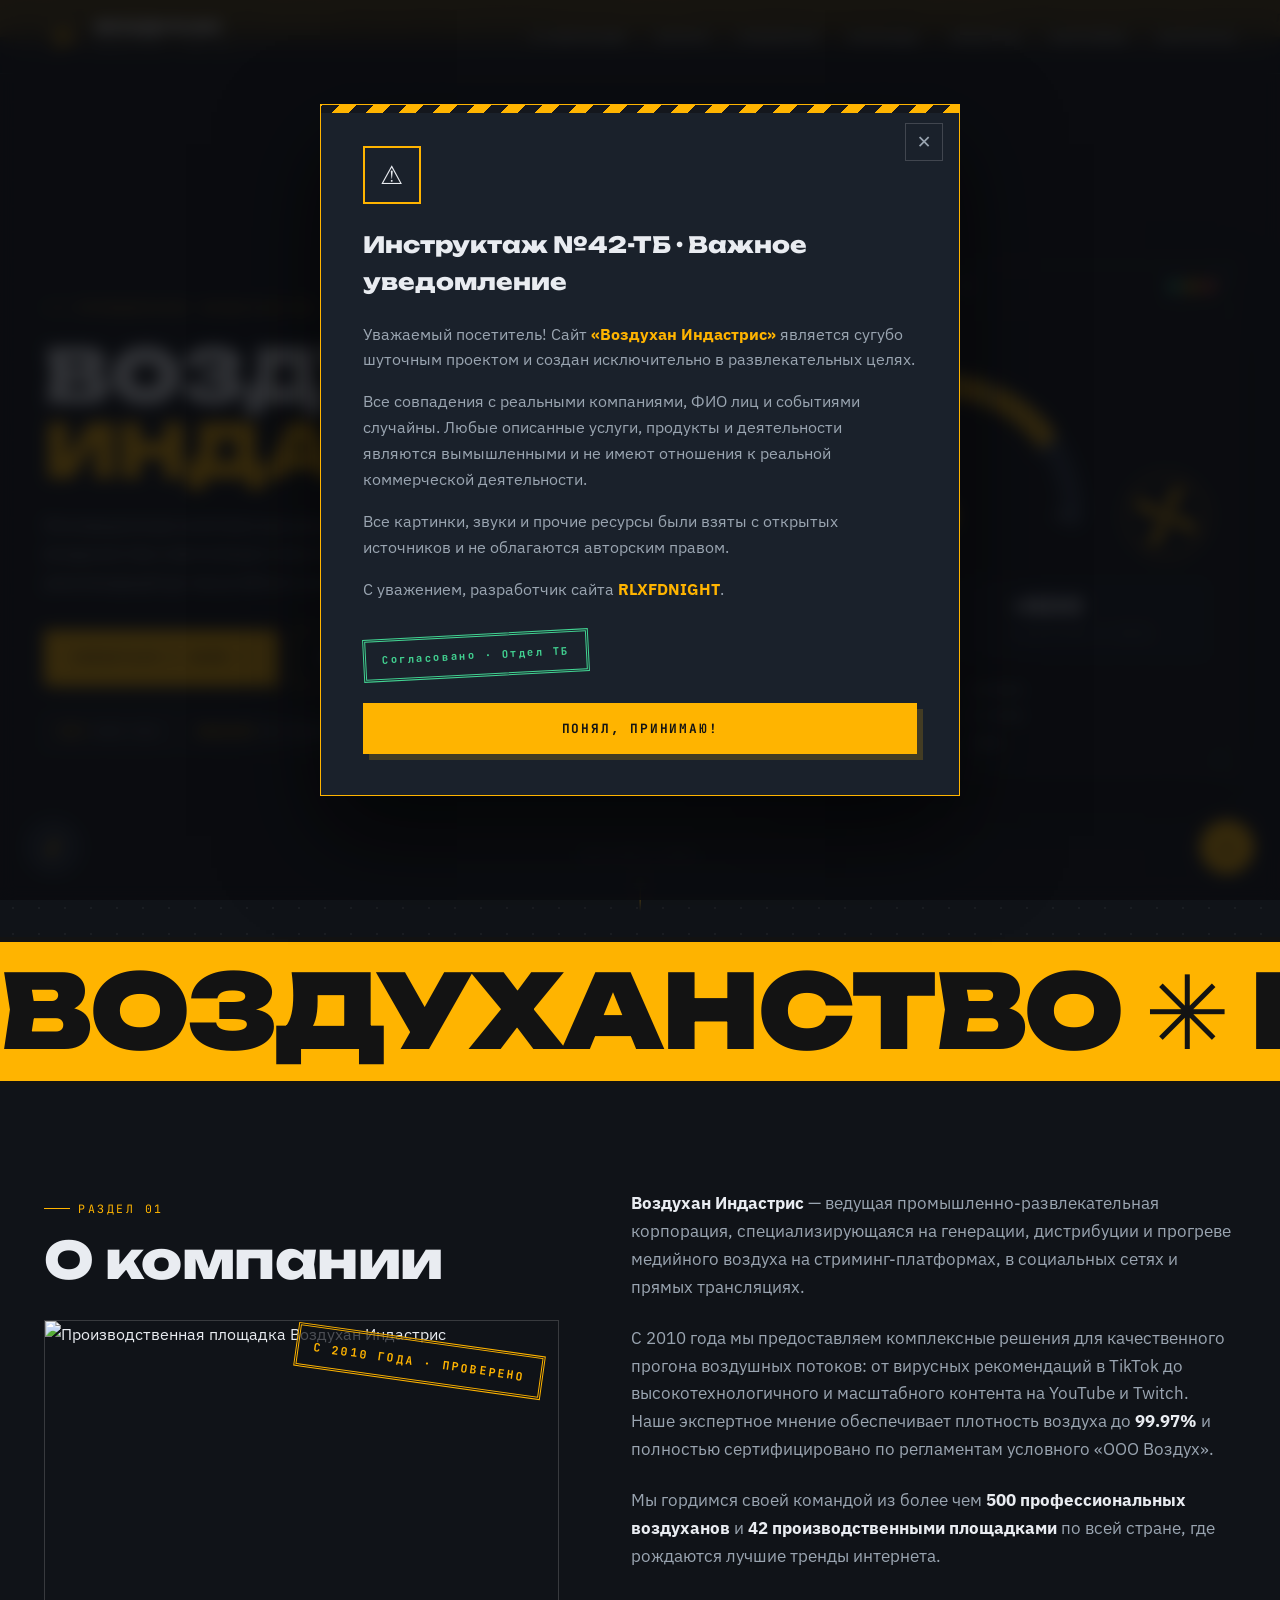
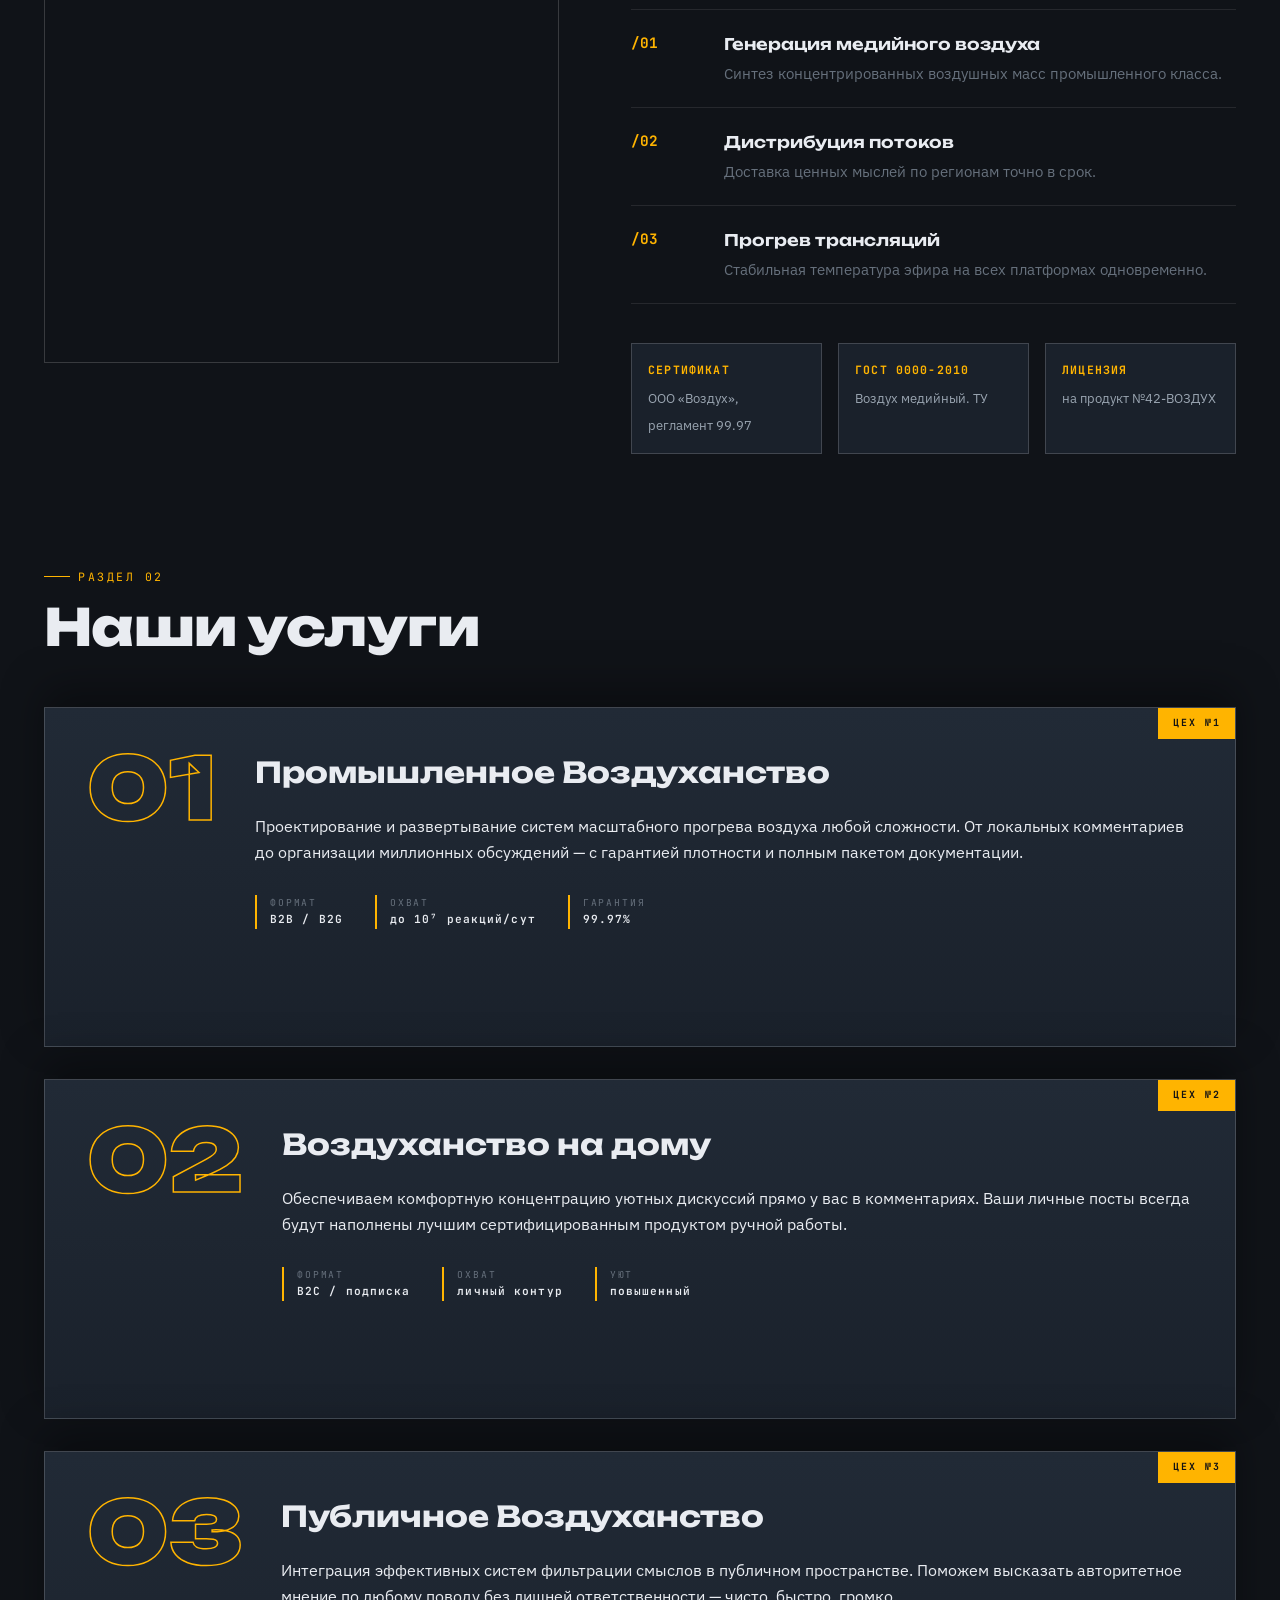
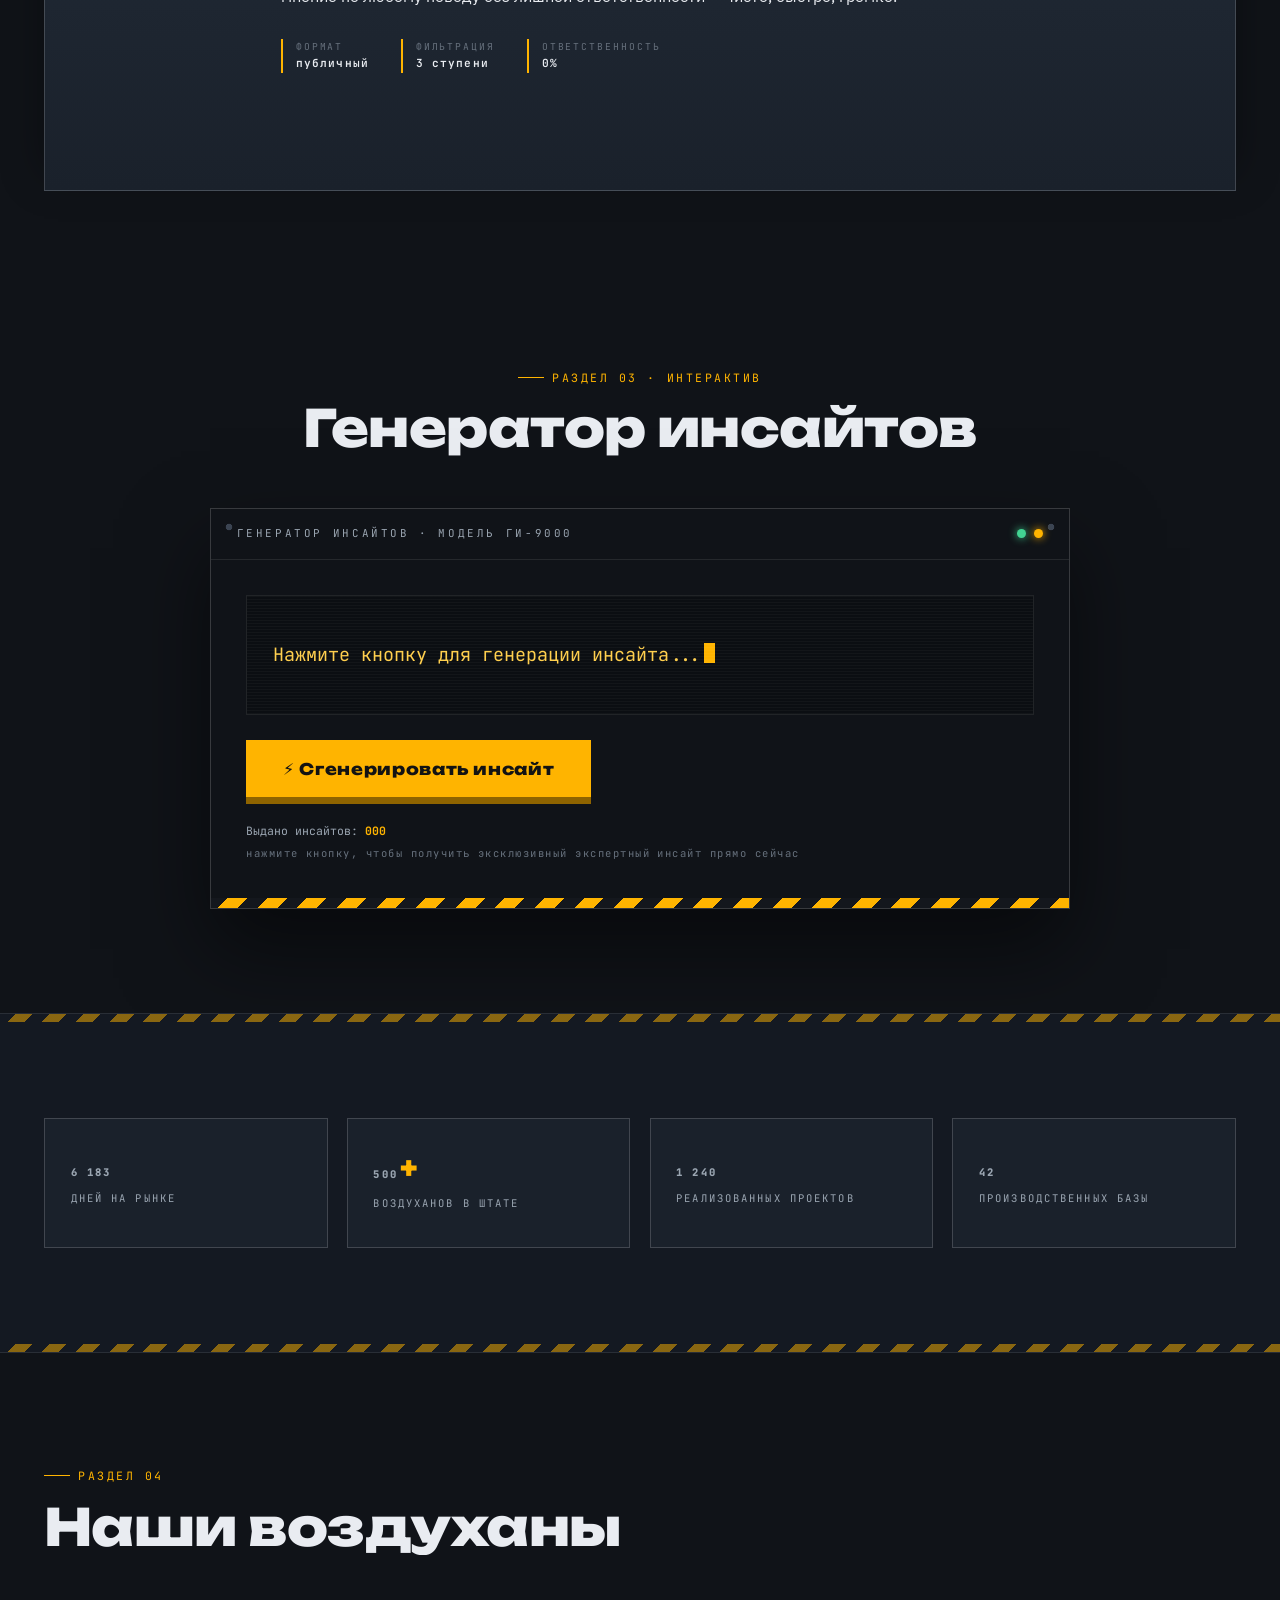
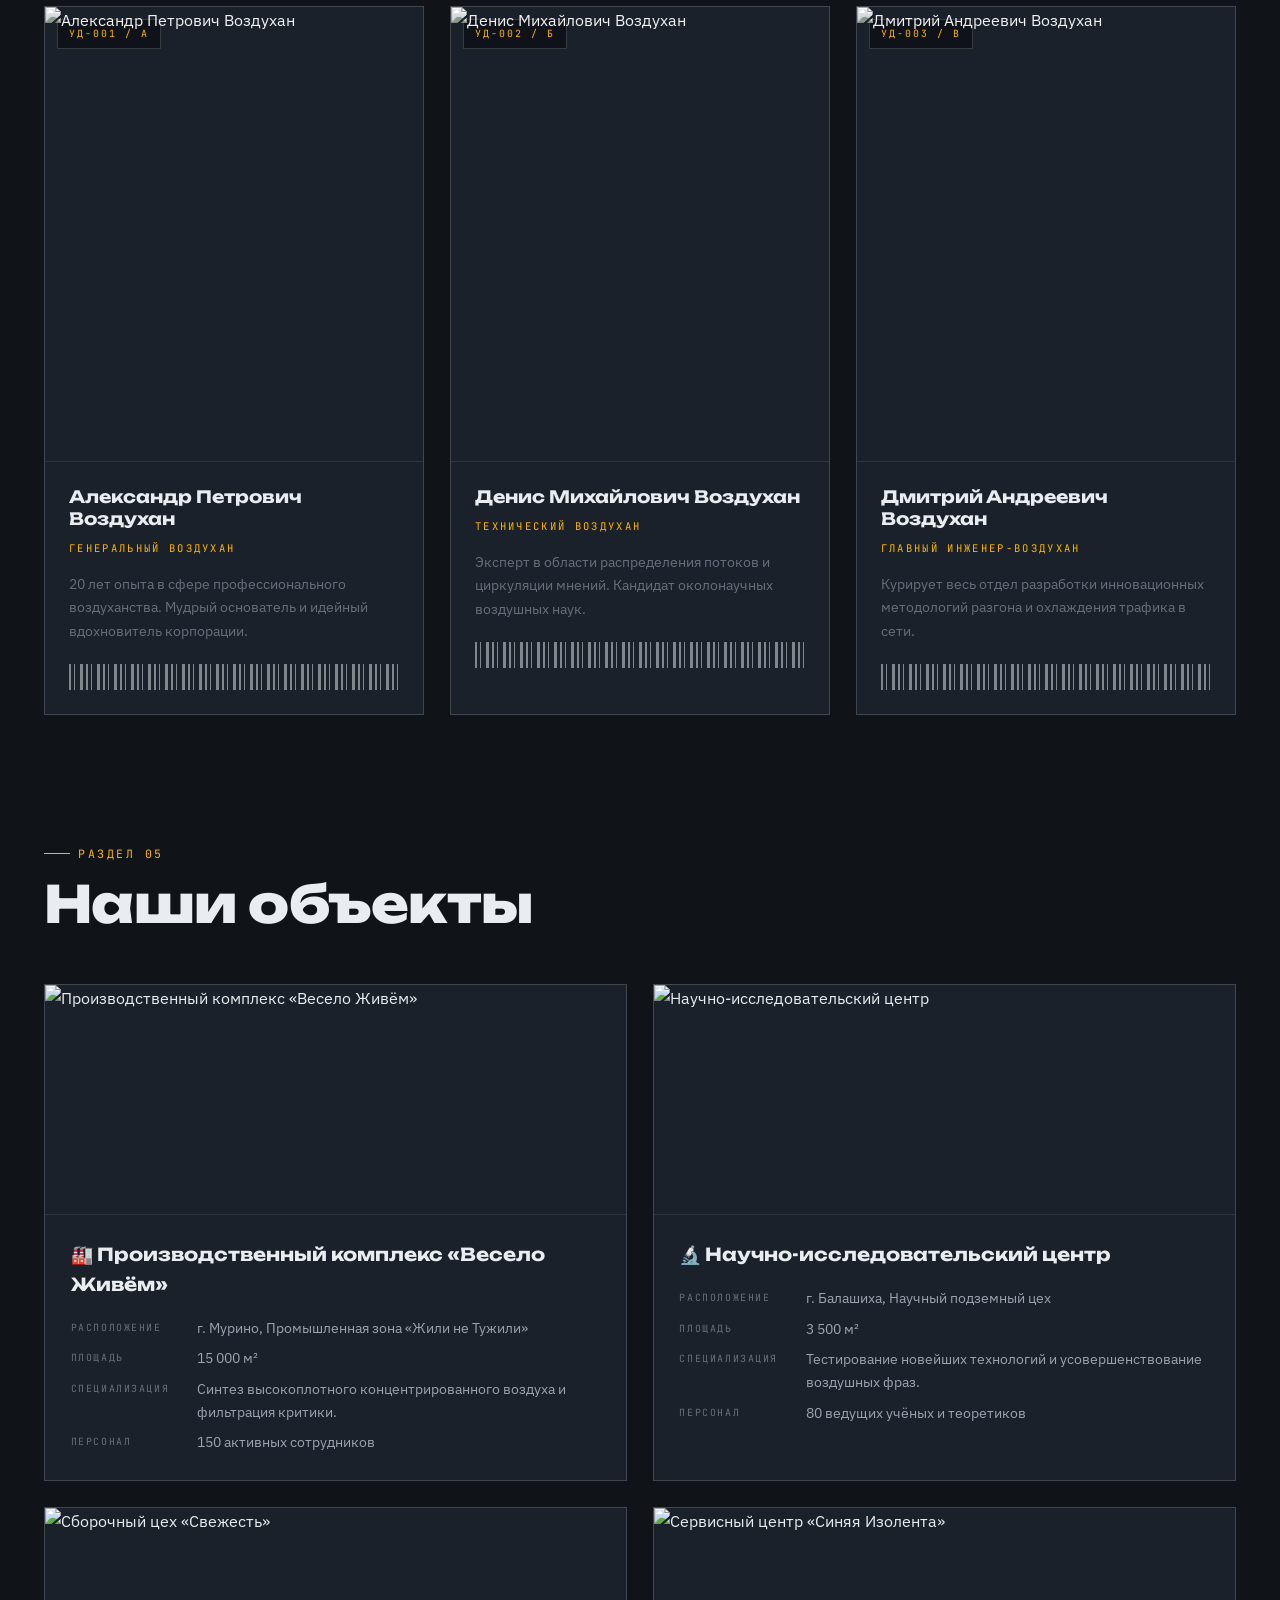
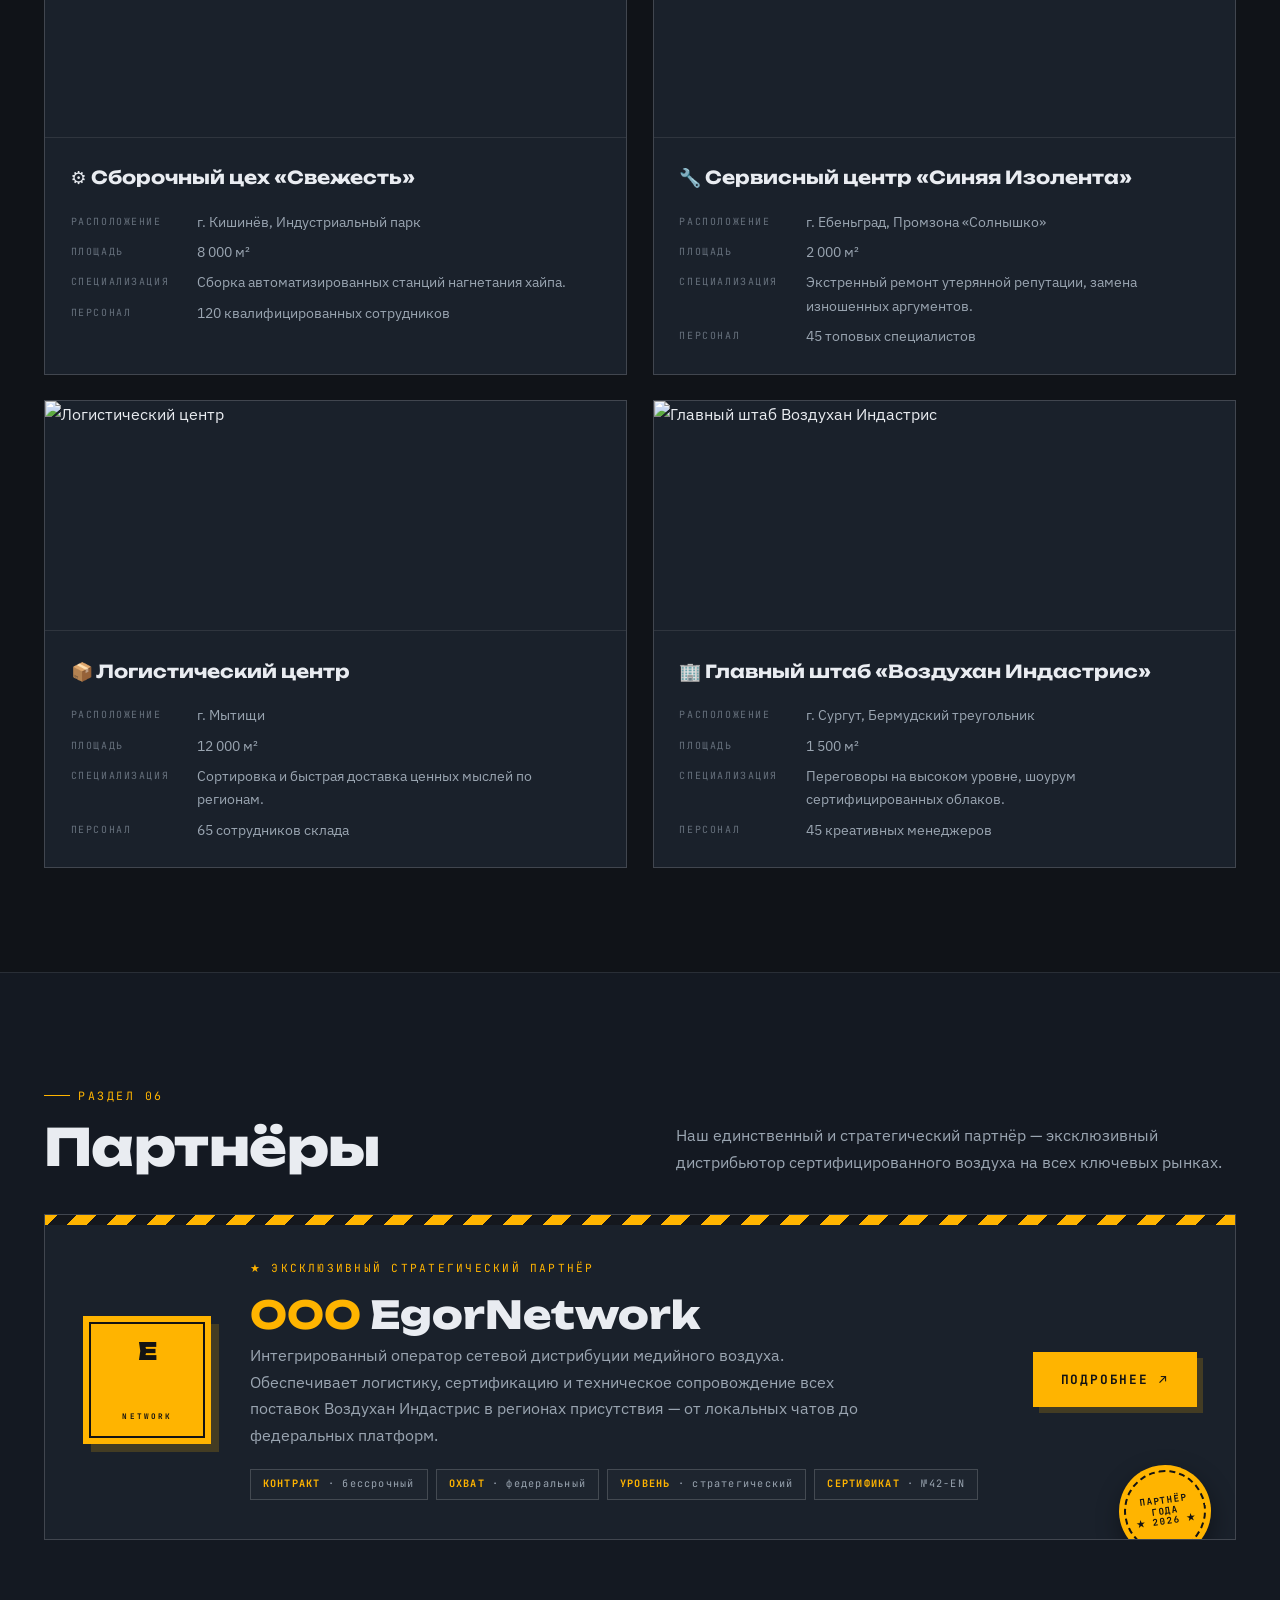
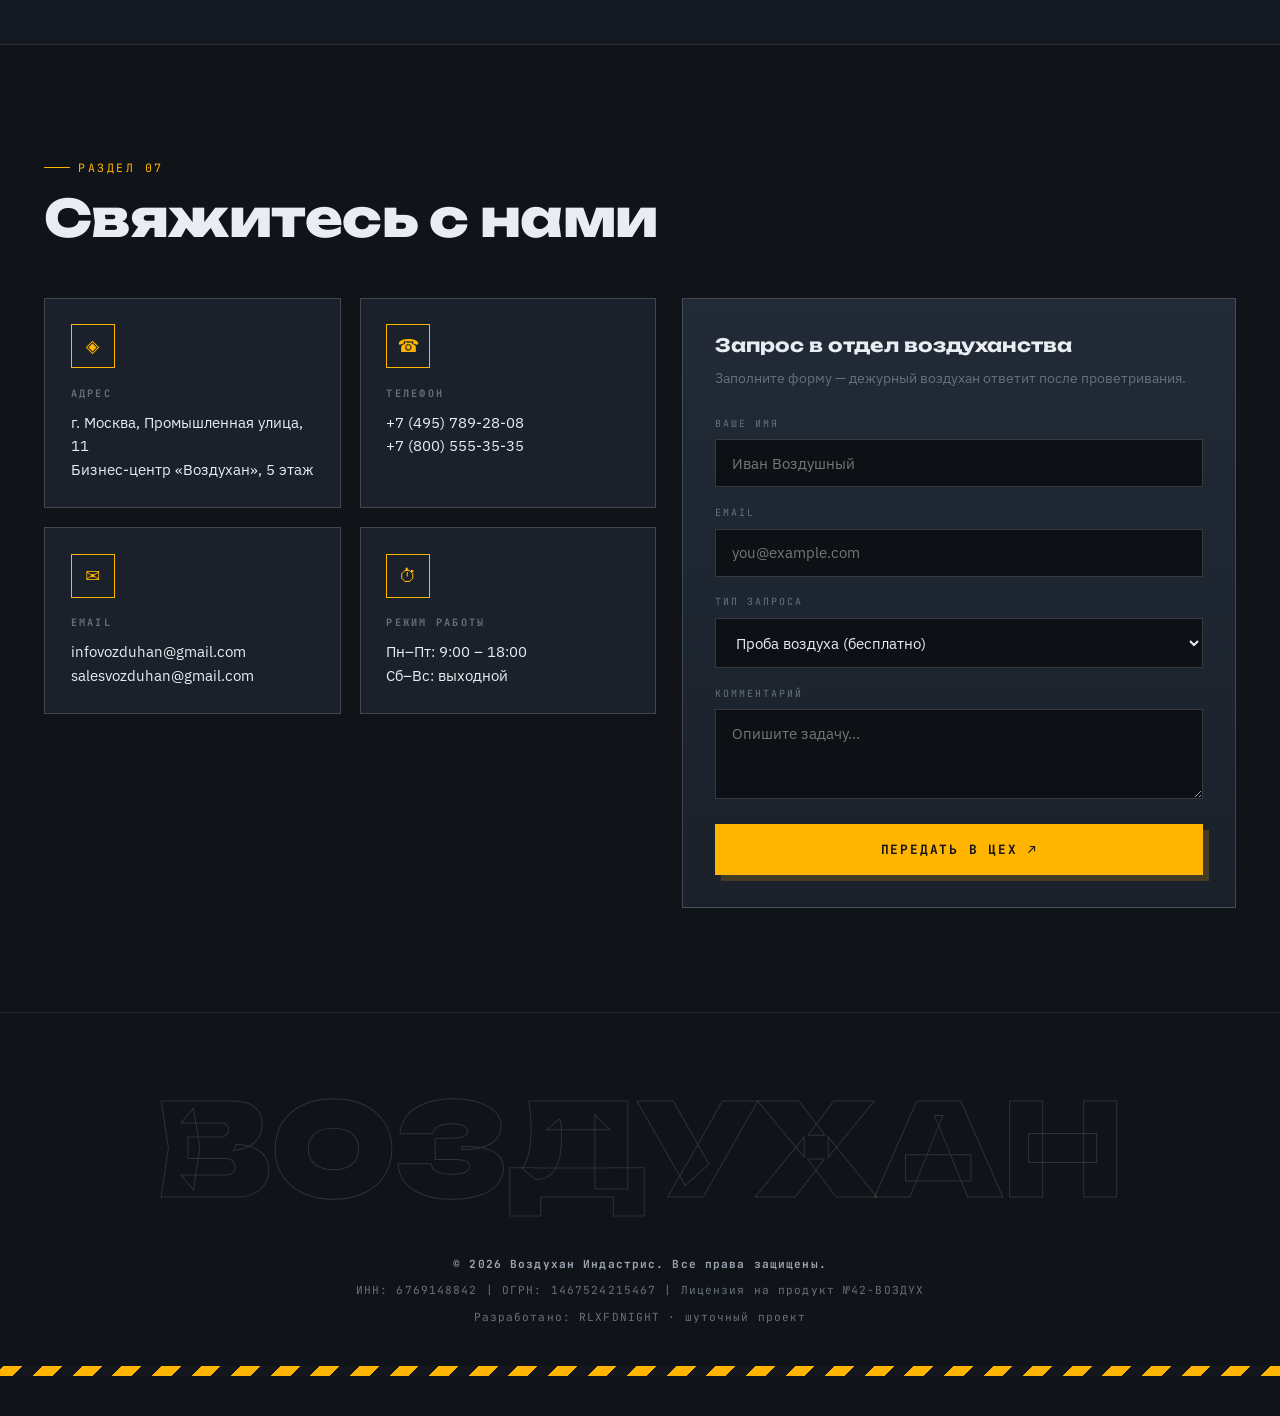
==== commit c7992134: "Add files via upload" ====
--- a/index.html
+++ b/index.html
@@ -1,305 +1,418 @@
 <!DOCTYPE html>
 <html lang="ru">
 <head>
-    <meta charset="UTF-8">
-    <meta name="viewport" content="width=device-width, initial-scale=1.0">
-    <title>Воздухан Индастрис — Промышленные решения для полнейшего воздуханства</title>
-    <link rel="stylesheet" href="styles.css">
+<meta charset="UTF-8">
+<meta name="viewport" content="width=device-width, initial-scale=1.0">
+<title>Воздухан Индастрис — промышленные решения для полнейшего воздуханства</title>
+<meta name="description" content="Генерация, дистрибуция и прогрев медийного воздуха. Плотность 99.97%. Шуточный проект.">
+<link rel="preconnect" href="https://fonts.googleapis.com">
+<link rel="preconnect" href="https://fonts.gstatic.com" crossorigin>
+<link href="https://fonts.googleapis.com/css2?family=Unbounded:wght@400;600;800;900&family=IBM+Plex+Sans:ital,wght@0,400;0,500;0,600;0,700;1,400&family=JetBrains+Mono:wght@400;600;700&display=swap" rel="stylesheet">
+<link rel="stylesheet" href="styles.css">
 </head>
 <body>
-    <!-- ДИСКЛЕЙМЕР -->
-    <div class="disclaimer-modal" id="disclaimer-modal">
-        <div class="disclaimer-content">
-            <button class="disclaimer-close" id="disclaimer-close-btn">&times;</button>
-            <div class="disclaimer-icon">⚠️</div>
-            <h3>Важное уведомление</h3>
-            <div class="disclaimer-text">
-                <p>Уважаемый посетитель!</p>
-                <p>Сайт <span class="highlight">"Воздухан Индастрис"</span> является сугубо шуточным проектом и создан исключительно в развлекательных целях.</p>
-                <p>Все совпадения с реальными компаниями, ФИО лиц и событиями случайны. Любые описанные услуги, продукты и деятельности являются вымышленными и не имеют отношения к реальной коммерческой деятельности.</p>
-                <p>Все картинки, звуки и прочие ресурсы были взяты с открытых источников и не облагаются авторским правом.</p>
-                <p>С уважением, разработчик сайта <span class="highlight">RLXFDNIGHT</span>.</p>
-            </div>
-            <div class="disclaimer-footer">
-                <button class="disclaimer-accept" id="disclaimer-accept">Понял, принимаю!</button>
-            </div>
-        </div>
-    </div>
-
-    <!-- НАВИГАЦИЯ -->
-    <nav>
-        <div class="nav-container">
-            <a href="#" class="logo">⚡ Воздухан Индастрис</a>
-            <div class="nav-controls">
-                <ul class="nav-links" id="nav-links">
-                    <li><a href="#about">О компании</a></li>
-                    <li><a href="#services">Услуги</a></li>
-                    <li><a href="#team">Команда</a></li>
-                    <li><a href="#locations">Объекты</a></li>
-                    <li><a href="partners.html">Партнёры</a></li>
-                    <li><a href="#contact">Контакты</a></li>
-                </ul>
-                <button class="theme-toggle-btn" id="theme-toggle-btn" title="Сменить тему">
-                    <svg class="moon-icon" width="20" height="20" viewBox="0 0 24 24" fill="none" stroke="currentColor" stroke-width="2"><path d="M21 12.79A9 9 0 1 1 11.21 3 7 7 0 0 0 21 12.79z"></path></svg>
-                    <svg class="sun-icon" width="20" height="20" viewBox="0 0 24 24" fill="none" stroke="currentColor" stroke-width="2"><circle cx="12" cy="12" r="5"></circle><line x1="12" y1="1" x2="12" y2="3"></line><line x1="12" y1="21" x2="12" y2="23"></line><line x1="4.22" y1="4.22" x2="5.64" y2="5.64"></line><line x1="18.36" y1="18.36" x2="19.78" y2="19.78"></line><line x1="1" y1="12" x2="3" y2="12"></line><line x1="21" y1="12" x2="23" y2="12"></line><line x1="4.22" y1="19.78" x2="5.64" y2="18.36"></line><line x1="18.36" y1="5.64" x2="19.78" y2="4.22"></line></svg>
-                </button>
-                <button class="menu-toggle" id="mobile-menu-btn">
-                    <span></span><span></span><span></span>
-                </button>
-            </div>
-        </div>
-    </nav>
-
-    <!-- HERO -->
-    <section class="hero">
-        <h1>Воздухан Индастрис</h1>
-        <p>Инновационные комплексные решения для промышленного воздуханства и вентиляции смыслов</p>
-        <a href="#contact" class="cta-button">Связаться с нами</a>
-    </section>
-
-    <!-- О КОМПАНИИ -->
-    <section id="about">
-        <h2 class="section-title">О компании</h2>
-        <div class="about-content">
-            <div class="about-text">
-                <p><strong>Воздухан Индастрис</strong> — ведущая промышленно-развлекательная корпорация, специализирующаяся на генерации, дистрибуции и прогреве медийного воздуха на стриминг-платформах, в социальных сетях и прямых трансляциях.</p>
-                <p>С 2010 года мы предоставляем комплексные решения для качественного прогона воздушных потоков: от вирусных рекомендаций в TikTok до высокотехнологичного и масштабного контента на YouTube и Twitch. Наше экспертное мнение обеспечивает плотность воздуха до 99.97% и полностью сертифицировано по регламентам условного "ООО Воздух".</p>
-                <p>Мы гордимся своей командой из более чем 500 профессиональных воздуханов и 42 производственными площадками по всей стране, где рождаются лучшие тренды интернета.</p>
-            </div>
-            <div class="about-image">
-                <img src="https://i.pinimg.com/736x/1b/85/7b/1b857b052755c83c4171fe6e542f9c39.jpg" alt="О компании">
-            </div>
-        </div>
-    </section>
-
-    <!-- УСЛУГИ -->
-    <div class="services-wrapper">
-        <section id="services">
-            <h2 class="section-title">Наши услуги</h2>
-            <div class="services-grid">
-                <div class="service-card">
-                    <div class="service-icon-container">
-                        <svg viewBox="0 0 24 24" fill="none" stroke="currentColor" stroke-width="2"><path d="M12 2L2 7l10 5 10-5-10-5z"></path><path d="M2 17l10 5 10-5"></path><path d="M2 12l10 5 10-5"></path></svg>
-                    </div>
-                    <h3>Промышленное Воздуханство</h3>
-                    <p>Проектирование и развертывание систем масштабного прогрева воздуха любой сложности. От локальных комментариев до организации миллионных обсуждений.</p>
-                </div>
-                <div class="service-card">
-                    <div class="service-icon-container">
-                        <svg viewBox="0 0 24 24" fill="none" stroke="currentColor" stroke-width="2"><path d="M3 9l9-7 9 7v11a2 2 0 0 1-2 2H5a2 2 0 0 1-2-2z"></path><polyline points="9 22 9 12 15 12 15 22"></polyline></svg>
-                    </div>
-                    <h3>Воздуханство на дому</h3>
-                    <p>Обеспечиваем комфортную концентрацию уютных дискуссий прямо у вас в комментариях. Ваши личные посты всегда будут наполнены лучшим сертифицированным продуктом.</p>
-                </div>
-                <div class="service-card">
-                    <div class="service-icon-container">
-                        <svg viewBox="0 0 24 24" fill="none" stroke="currentColor" stroke-width="2"><path d="M17 21v-2a4 4 0 0 0-4-4H5a4 4 0 0 0-4 4v2"></path><circle cx="9" cy="7" r="4"></circle><path d="M23 21v-2a4 4 0 0 0-3-3.87"></path><path d="M16 3.13a4 4 0 0 1 0 7.75"></path></svg>
-                    </div>
-                    <h3>Публичное Воздуханство</h3>
-                    <p>Интеграция эффективных систем фильтрации смыслов в публичном пространстве. Поможем высказать авторитетное мнение по любому поводу без лишней ответственности.</p>
-                </div>
-            </div>
-        </section>
-    </div>
-
-    <!-- ГЕНЕРАТОР -->
-    <div class="generator-wrapper">
-        <section>
-            <div class="generator-box">
-                <h3>Проверить концентрацию воздуха онлайн</h3>
-                <p style="color: var(--text-light); margin-bottom: 1.5rem;">"Нажмите кнопку ниже, чтобы сгенерировать эксклюзивный экспертный инсайт прямо сейчас."</p>
-                <p id="air-text">Нажмите кнопку для генерации инсайта...</p>
-                <button class="cta-button" id="air-gen-btn">⚡ Сгенерировать инсайт</button>
-            </div>
-        </section>
-    </div>
-
-    <!-- СТАТИСТИКА -->
-    <section class="stats">
-        <div class="stats-grid">
-            <div class="stat-item">
-                <h3 data-target="14">0</h3>
-                <p>дней на рынке</p>
-            </div>
-            <div class="stat-item">
-                <h3 data-target="500">0</h3>
-                <p>воздуханов</p>
-            </div>
-            <div class="stat-item">
-                <h3 data-target="1337">0</h3>
-                <p>Реализованных проектов</p>
-            </div>
-            <div class="stat-item">
-                <h3 data-target="42">0</h3>
-                <p>Производственных баз</p>
-            </div>
-        </div>
-    </section>
-
-    <!-- КОМАНДА -->
-    <section id="team">
-        <h2 class="section-title">Наши воздуханы</h2>
-        <div class="team-grid">
-            <div class="team-card">
-                <img class="team-photo" src="https://i.pinimg.com/736x/f5/d0/25/f5d02515210afb38f4dff6c25732044f.jpg" alt="Александр Петрович Воздухан">
-                <div class="team-info">
-                    <h3>Александр Петрович Воздухан</h3>
-                    <div class="team-position">Генеральный воздухан</div>
-                    <p>20 лет опыта в сфере профессионального воздуханства. Мудрый основатель и идейный вдохновитель корпорации.</p>
-                </div>
-            </div>
-            <div class="team-card">
-                <img class="team-photo" src="https://i.pinimg.com/736x/c9/e2/28/c9e228af6ce0f063049ae4a78cdd4395.jpg" alt="Денис Михайлович Воздухан">
-                <div class="team-info">
-                    <h3>Денис Михайлович Воздухан</h3>
-                    <div class="team-position">Технический воздухан</div>
-                    <p>Эксперт в области распределения потоков и циркуляции мнений. Кандидат околонаучных воздушных наук.</p>
-                </div>
-            </div>
-            <div class="team-card">
-                <img class="team-photo" src="https://i.pinimg.com/736x/7e/68/e2/7e68e2636f254a0c52013328bf43c6b5.jpg" alt="Дмитрий Андреевич Воздухан">
-                <div class="team-info">
-                    <h3>Дмитрий Андреевич Воздухан</h3>
-                    <div class="team-position">Главный инженер-воздухан</div>
-                    <p>Курирует весь отдел разработки инновационных методологий разгона и охлаждения трафика в сети.</p>
-                </div>
-            </div>
-        </div>
-    </section>
-
-    <!-- ОБЪЕКТЫ -->
-    <div class="locations-wrapper">
-        <section id="locations">
-            <h2 class="section-title">Наши объекты</h2>
-            <div class="locations-grid">
-                <div class="location-card">
-                    <img class="location-photo" src="https://external-content.duckduckgo.com/iu/?u=http%3A%2F%2Fcs13.pikabu.ru%2Fpost_img%2Fbig%2F2020%2F04%2F21%2F5%2F1587451769131840589.jpg&f=1&nofb=1&ipt=e9a32fdf5d755fb178fb2382a3b3d08e9e52cb40b849e5239df1719d1e1ce2d7" alt="Весело Живём">
-                    <div class="location-info">
-                        <h3>🏭 Производственный комплекс «Весело Живём»</h3>
-                        <p><strong>Расположение</strong>г. Мурино, Промышленная зона «Жили не Тужили»</p>
-                        <p><strong>Площадь</strong>15 000 м²</p>
-                        <p><strong>Специализация</strong>Синтез высокоплотного концентрированного воздуха и фильтрация критики.</p>
-                        <p><strong>Персонал</strong>150 active сотрудников</p>
-                    </div>
-                </div>
-                <div class="location-card">
-                    <img class="location-photo" src="https://i.pinimg.com/736x/20/bf/6a/20bf6ad0ee412558917ba0971709f9ee.jpg" alt="НИЦ">
-                    <div class="location-info">
-                        <h3>🔬 Научно-исследовательский центр</h3>
-                        <p><strong>Расположение</strong>г. Балашиха, Научный подземный цех</p>
-                        <p><strong>Площадь</strong>3 500 м²</p>
-                        <p><strong>Специализация</strong>Тестирование новейших технологий и усовершенствование воздушных фраз.</p>
-                        <p><strong>Персонал</strong>80 ведущих ученых и теоретиков</p>
-                    </div>
-                </div>
-                <div class="location-card">
-                    <img class="location-photo" src="https://external-content.duckduckgo.com/iu/?u=https%3A%2F%2Foffshoreview.eu%2Fwp-content%2Fuploads%2F2021%2F11%2Fblobid1636060620200.jpg&f=1&nofb=1&ipt=e43a670d7b0e9af70b538f2407525b2f2693bc28e04cc3a3573e81ab53ae6c72" alt="Свежесть">
-                    <div class="location-info">
-                        <h3>⚙️ Сборочный цех «Свежесть»</h3>
-                        <p><strong>Расположение</strong>г Кишенёв, Индустриальный парк</p>
-                        <p><strong>Площадь</strong>8 000 м²</p>
-                        <p><strong>Специализация</strong>Сборка автоматизированных станций нагнетания хайпа.</p>
-                        <p><strong>Персонал</strong>120 квалифицированных сотрудников</p>
-                    </div>
-                </div>
-                <div class="location-card">
-                    <img class="location-photo" src="https://i.pinimg.com/736x/d4/78/46/d4784666412a77eea052a8ec131767e2.jpg" alt="Синяя Изолента">
-                    <div class="location-info">
-                        <h3>🔧 Сервисный центр «Синяя Изолента»</h3>
-                        <p><strong>Расположение</strong>г. Ебеньград, Промзона "Солнышко"</p>
-                        <p><strong>Площадь</strong>2 000 м²</p>
-                        <p><strong>Специализация</strong>Экстренный ремонт утерянной репутации, замена изношенных аргументов.</p>
-                        <p><strong>Персонал</strong>45 топовых специалистов</p>
-                    </div>
-                </div>
-                <div class="location-card">
-                    <img class="location-photo" src="https://i.pinimg.com/736x/18/08/73/18087390e0cb3b47c096c3cd55542fd0.jpg" alt="Логистический центр">
-                    <div class="location-info">
-                        <h3>📦 Логистический центр</h3>
-                        <p><strong>Расположение</strong>г. Мытищи</p>
-                        <p><strong>Площадь</strong>12 000 м²</p>
-                        <p><strong>Специализация</strong>Сортировка и быстрая доставка ценных мыслей по регионам.</p>
-                        <p><strong>Персонал</strong>65 сотрудников склада</p>
-                    </div>
-                </div>
-                <div class="location-card">
-                    <img class="location-photo" src="https://i.pinimg.com/736x/f8/51/4d/f8514da150fef676a0aa6ac1682230b4.jpg" alt="Главный штаб">
-                    <div class="location-info">
-                        <h3>🏢 Главный штаб "Воздухан Индастрис"</h3>
-                        <p><strong>Расположение</strong>г.Сургут, Бермудский треугольник</p>
-                        <p><strong>Площадь</strong>1 500 м²</p>
-                        <p><strong>Специализация</strong>Переговоры на высоком уровне, шоурум сертифицированных облаков.</p>
-                        <p><strong>Персонал</strong>45 креативных менеджеров</p>
-                    </div>
-                </div>
-            </div>
-        </section>
-    </div>
-
-    <!-- КОНТАКТЫ -->
-    <section id="contact">
-        <h2 class="section-title">Контакты</h2>
-        <div class="contact-content">
-            <h3>Свяжитесь с нами</h3>
-            <div class="contact-details-row">
-                <div class="contact-detail">
-                    <span>📍</span>
-                    <div>
-                        <strong>Адрес</strong>
-                        г. Москва, Промышленная улица, 11<br>Бизнес-центр «Воздухан», 5 этаж
-                    </div>
-                </div>
-                <div class="contact-detail">
-                    <span>📞</span>
-                    <div>
-                        <strong>Телефон</strong>
-                        +7 (495) 789-28-08<br>+7 (800) 555-35-35
-                    </div>
-                </div>
-                <div class="contact-detail">
-                    <span>✉️</span>
-                    <div>
-                        <strong>Email</strong>
-                        infovozduhan@gmail.com<br>salesvozduhan@gmail.com
-                    </div>
-                </div>
-                <div class="contact-detail">
-                    <span>🕐</span>
-                    <div>
-                        <strong>Режим работы</strong>
-                        Пн-Пт: 9:00 - 18:00<br>Сб-Вс: выходной
-                    </div>
-                </div>
-            </div>
-        </div>
-    </section>
-
-    <!-- ФУТЕР -->
-    <footer>
-        <p>© 2026 Воздухан Индастрис. Все права защищены.</p>
-        <p>ИНН: 6769148842 | ОГРН: 1467524215467 | Лицензия на продукт №42-ВОЗДУХ</p>
-    </footer>
-
-    <!-- КНОПКИ -->
-    <button class="music-toggle-btn" id="music-toggle" title="Включить музыку">
-        <svg class="music-icon" width="24" height="24" viewBox="0 0 24 24" fill="none" stroke="currentColor" stroke-width="2"><path d="M9 18V5l12-2v13"></path><circle cx="6" cy="18" r="3"></circle><circle cx="18" cy="16" r="3"></circle></svg>
-        <svg class="mute-icon" width="24" height="24" viewBox="0 0 24 24" fill="none" stroke="currentColor" stroke-width="2" style="display:none;"><polygon points="11 5 6 9 2 9 2 15 6 15 11 19 11 5"></polygon><line x1="23" y1="9" x2="17" y2="15"></line><line x1="17" y1="9" x2="23" y2="15"></line></svg>
-    </button>
-
-    <button class="disclaimer-btn" id="disclaimer-btn">
-        <svg width="18" height="18" viewBox="0 0 24 24" fill="none" stroke="currentColor" stroke-width="2"><path d="M10.29 3.86L1.82 18a2 2 0 0 0 1.71 3h16.94a2 2 0 0 0 1.71-3L13.71 3.86a2 2 0 0 0-3.42 0z"></path><line x1="12" y1="9" x2="12" y2="13"></line><line x1="12" y1="17" x2="12.01" y2="17"></line></svg>
-        <span>Обязательно к ознакомлению</span>
-    </button>
-
-    <div class="toast-container" id="toast-container"></div>
-
-    <audio id="bg-music" loop>
-        <source src="assets/music.mp3" type="audio/mpeg">
-    </audio>
-    <audio id="insight-sound">
-        <source src="assets/insight.mp3" type="audio/mpeg">
-    </audio>
-
-    <script src="script.js"></script>
+
+<div class="noise" aria-hidden="true"></div>
+
+<div class="ticker" aria-hidden="true">
+  <div class="ticker-track">
+    <span><b>●</b> ПЛОТНОСТЬ ВОЗДУХА 99.97% <b>●</b> ПЛАН ПО ХАЙПУ ПЕРЕВЫПОЛНЕН НА 14% <b>●</b> ЦЕХ №4 РАБОТАЕТ В ТРИ СМЕНЫ <b>●</b> СЕРТИФИКАТ ООО «ВОЗДУХ» ДЕЙСТВИТЕЛЕН <b>●</b> АУДИТ СМИСЛОВ ПРОЙДЕН <b>●</b> ДАВЛЕНИЕ В НОРМЕ <b>●</b> ТРЕБУЮТСЯ ВОЗДУХАНЫ <b>●</b></span>
+    <span><b>●</b> ПЛОТНОСТЬ ВОЗДУХА 99.97% <b>●</b> ПЛАН ПО ХАЙПУ ПЕРЕВЫПОЛНЕН НА 14% <b>●</b> ЦЕХ №4 РАБОТАЕТ В ТРИ СМЕНЫ <b>●</b> СЕРТИФИКАТ ООО «ВОЗДУХ» ДЕЙСТВИТЕЛЕН <b>●</b> АУДИТ СМИСЛОВ ПРОЙДЕН <b>●</b> ДАВЛЕНИЕ В НОРМЕ <b>●</b> ТРЕБУЮТСЯ ВОЗДУХАНЫ <b>●</b></span>
+  </div>
+</div>
+
+<nav class="nav" id="nav">
+  <div class="nav-in">
+    <a class="logo" href="#top" aria-label="Воздухан Индастрис — на главную">
+      <svg class="logo-fan" viewBox="0 0 40 40" fill="none" aria-hidden="true"><circle cx="20" cy="20" r="3" fill="currentColor"/><path d="M20 17c0-6 3-10 8-11-1 5-3 9-8 11zM23 20c6 0 10 3 11 8-5-1-9-3-11-8zM20 23c0 6-3 10-8 11 1-5 3-9 8-11zM17 20c-6 0-10-3-11-8 5 1 9 3 11 8z" fill="currentColor"/></svg>
+      <span class="logo-txt"><b>ВОЗДУХАН</b><i>ИНДАСТРИС · ЦЕХ №1</i></span>
+    </a>
+    <ul class="nav-links">
+      <li><a href="#about">О компании</a></li>
+      <li><a href="#services">Услуги</a></li>
+      <li><a href="#generator">Генератор</a></li>
+      <li><a href="#team">Команда</a></li>
+      <li><a href="#locations">Объекты</a></li>
+      <li><a href="partners.html">Партнёры</a></li>
+      <li><a href="#contact">Контакты</a></li>
+    </ul>
+    <button class="burger" id="burger" aria-label="Меню" aria-expanded="false"><span></span><span></span><span></span></button>
+  </div>
+</nav>
+
+<div class="m-menu" id="mMenu">
+  <a href="#about"><i>01</i>О компании</a>
+  <a href="#services"><i>02</i>Услуги</a>
+  <a href="#generator"><i>03</i>Генератор</a>
+  <a href="#team"><i>04</i>Команда</a>
+  <a href="#locations"><i>05</i>Объекты</a>
+  <a href="partners.html"><i>06</i>Партнёры</a>
+  <a href="#contact"><i>07</i>Контакты</a>
+</div>
+
+<main id="top">
+
+<section class="hero">
+  <div class="wrap hero-grid">
+    <div>
+      <span class="kicker">Промышленное воздуханство · с 2010 года</span>
+      <h1>
+        <span class="scr" data-text="ВОЗДУХАН">ВОЗДУХАН</span><br>
+        <span class="scr row2" data-text="ИНДАСТРИС">ИНДАСТРИС</span>
+      </h1>
+      <p class="lead">Инновационные комплексные решения для промышленного воздуханства и вентиляции смыслов — от вирусных рекомендаций до масштабного контента на всех платформах.</p>
+      <div class="cta-row">
+        <a href="#contact" class="btn btn-solid">Связаться с нами ↗</a>
+        <a href="#services" class="btn btn-ghost">Наши услуги</a>
+      </div>
+      <div class="spec-chips">
+        <span class="chip"><b>ГОСТ</b> 0000-2010</span>
+        <span class="chip"><b>ЛИЦЕНЗИЯ</b> №42-ВОЗДУХ</span>
+        <span class="chip"><b>ПЛОТНОСТЬ</b> 99.97%</span>
+        <span class="chip"><b>ООО</b> «ВОЗДУХ»</span>
+      </div>
+    </div>
+
+    <div class="console rv" aria-label="Пульт контроля">
+      <div class="console-head"><span>ПУЛЬТ КОНТРОЛЯ // ЦЕХ №1</span><div class="leds"><i class="led"></i><i class="led"></i><i class="led"></i></div></div>
+      <div class="console-body">
+        <div class="gauge-row">
+          <div>
+            <svg viewBox="0 0 200 120" aria-hidden="true">
+              <path d="M18 112 A 82 82 0 0 1 182 112" fill="none" stroke="#2b3441" stroke-width="14" stroke-linecap="round"/>
+              <path d="M18 112 A 82 82 0 0 1 164 62" fill="none" stroke="#ffb400" stroke-width="14" stroke-linecap="round" opacity=".85"/>
+              <g stroke="#66707c" stroke-width="2">
+                <line x1="18" y1="112" x2="30" y2="112"/><line x1="30" y1="66" x2="41" y2="73"/>
+                <line x1="66" y1="31" x2="73" y2="42"/><line x1="100" y1="18" x2="100" y2="31"/>
+                <line x1="134" y1="31" x2="127" y2="42"/><line x1="170" y1="66" x2="159" y2="73"/><line x1="182" y1="112" x2="170" y2="112"/>
+              </g>
+              <g class="needle"><line x1="100" y1="112" x2="100" y2="38" stroke="#ff5c39" stroke-width="4" stroke-linecap="round"/></g>
+              <circle cx="100" cy="112" r="9" fill="#ffb400"/>
+            </svg>
+            <div class="gauge-cap">ДАВЛЕНИЕ ХАЙПА · кПа</div>
+          </div>
+          <div class="fan-big" aria-hidden="true">
+            <svg viewBox="0 0 40 40" fill="none"><circle cx="20" cy="20" r="3" fill="currentColor"/><path d="M20 17c0-6 3-10 8-11-1 5-3 9-8 11zM23 20c6 0 10 3 11 8-5-1-9-3-11-8zM20 23c0 6-3 10-8 11 1-5 3-9 8-11zM17 20c-6 0-10-3-11-8 5 1 9 3 11 8z" fill="currentColor"/><circle cx="20" cy="20" r="19" stroke="currentColor" stroke-width="1.4" opacity=".4"/></svg>
+          </div>
+        </div>
+        <div class="readouts">
+          <div class="readout"><b><em id="density">99.97</em>%</b><span>плотность воздуха</span></div>
+          <div class="readout"><b>×500</b><span>воздуханов в смене</span></div>
+        </div>
+        <ul class="status-list">
+          <li>ГЕНЕРАЦИЯ ............ АКТИВНА</li>
+          <li>ДИСТРИБУЦИЯ .......... В НОРМЕ</li>
+          <li>ПРОГРЕВ ЭФИРА ........ 100%</li>
+        </ul>
+      </div>
+    </div>
+  </div>
+  <div class="scroll-cue">ЛИСТАЙТЕ ВНИЗ</div>
+</section>
+
+<div class="big-marquee" aria-hidden="true">
+  <div class="big-track">
+    <span>ВОЗДУХАНСТВО <b>✳</b> ГЕНЕРАЦИЯ <b>✳</b> ДИСТРИБУЦИЯ <b>✳</b> ПРОГРЕВ <b>✳</b> ВЕНТИЛЯЦИЯ СМИСЛОВ <b>✳</b> </span>
+    <span>ВОЗДУХАНСТВО <b>✳</b> ГЕНЕРАЦИЯ <b>✳</b> ДИСТРИБУЦИЯ <b>✳</b> ПРОГРЕВ <b>✳</b> ВЕНТИЛЯЦИЯ СМИСЛОВ <b>✳</b> </span>
+  </div>
+</div>
+
+<section id="about">
+  <div class="wrap about-grid">
+    <div class="about-sticky rv">
+      <span class="kicker">Раздел 01</span>
+      <h2 class="sec-title"><span class="mask"><span>О компании</span></span></h2>
+      <figure class="about-photo">
+        <img src="https://i.pinimg.com/736x/1b/85/7b/1b857b052755c83c4171fe6e542f9c39.jpg" alt="Производственная площадка Воздухан Индастрис" loading="lazy">
+        <figcaption class="stamp">С 2010 года · проверено</figcaption>
+      </figure>
+    </div>
+    <div class="about-copy rv">
+      <p><b>Воздухан Индастрис</b> — ведущая промышленно-развлекательная корпорация, специализирующаяся на генерации, дистрибуции и прогреве медийного воздуха на стриминг-платформах, в социальных сетях и прямых трансляциях.</p>
+      <p>С 2010 года мы предоставляем комплексные решения для качественного прогона воздушных потоков: от вирусных рекомендаций в TikTok до высокотехнологичного и масштабного контента на YouTube и Twitch. Наше экспертное мнение обеспечивает плотность воздуха до <b>99.97%</b> и полностью сертифицировано по регламентам условного «ООО Воздух».</p>
+      <p>Мы гордимся своей командой из более чем <b>500 профессиональных воздуханов</b> и <b>42 производственными площадками</b> по всей стране, где рождаются лучшие тренды интернета.</p>
+      <ul class="dir-list">
+        <li><span class="num">/01</span><div><h4>Генерация медийного воздуха</h4><p>Синтез концентрированных воздушных масс промышленного класса.</p></div></li>
+        <li><span class="num">/02</span><div><h4>Дистрибуция потоков</h4><p>Доставка ценных мыслей по регионам точно в срок.</p></div></li>
+        <li><span class="num">/03</span><div><h4>Прогрев трансляций</h4><p>Стабильная температура эфира на всех платформах одновременно.</p></div></li>
+      </ul>
+      <div class="certs">
+        <div class="cert"><b>СЕРТИФИКАТ</b><span>ООО «Воздух», регламент 99.97</span></div>
+        <div class="cert"><b>ГОСТ 0000-2010</b><span>Воздух медийный. ТУ</span></div>
+        <div class="cert"><b>ЛИЦЕНЗИЯ</b><span>на продукт №42-ВОЗДУХ</span></div>
+      </div>
+    </div>
+  </div>
+</section>
+
+<section id="services" style="padding-top:0">
+  <div class="wrap">
+    <div class="sec-head rv">
+      <span class="kicker">Раздел 02</span>
+      <h2 class="sec-title"><span class="mask"><span>Наши услуги</span></span></h2>
+    </div>
+    <div class="stack">
+      <article class="s-card" style="--i:0">
+        <span class="s-tag">ЦЕХ №1</span>
+        <div class="s-num">01</div>
+        <div>
+          <h3>Промышленное Воздуханство</h3>
+          <p>Проектирование и развертывание систем масштабного прогрева воздуха любой сложности. От локальных комментариев до организации миллионных обсуждений — с гарантией плотности и полным пакетом документации.</p>
+          <div class="s-meta">
+            <div><span>Формат</span><b>B2B / B2G</b></div>
+            <div><span>Охват</span><b>до 10⁷ реакций/сут</b></div>
+            <div><span>Гарантия</span><b>99.97%</b></div>
+          </div>
+        </div>
+      </article>
+      <article class="s-card" style="--i:1">
+        <span class="s-tag">ЦЕХ №2</span>
+        <div class="s-num">02</div>
+        <div>
+          <h3>Воздуханство на дому</h3>
+          <p>Обеспечиваем комфортную концентрацию уютных дискуссий прямо у вас в комментариях. Ваши личные посты всегда будут наполнены лучшим сертифицированным продуктом ручной работы.</p>
+          <div class="s-meta">
+            <div><span>Формат</span><b>B2C / подписка</b></div>
+            <div><span>Охват</span><b>личный контур</b></div>
+            <div><span>Уют</span><b>повышенный</b></div>
+          </div>
+        </div>
+      </article>
+      <article class="s-card" style="--i:2">
+        <span class="s-tag">ЦЕХ №3</span>
+        <div class="s-num">03</div>
+        <div>
+          <h3>Публичное Воздуханство</h3>
+          <p>Интеграция эффективных систем фильтрации смыслов в публичном пространстве. Поможем высказать авторитетное мнение по любому поводу без лишней ответственности — чисто, быстро, громко.</p>
+          <div class="s-meta">
+            <div><span>Формат</span><b>публичный</b></div>
+            <div><span>Фильтрация</span><b>3 ступени</b></div>
+            <div><span>Ответственность</span><b>0%</b></div>
+          </div>
+        </div>
+      </article>
+    </div>
+  </div>
+</section>
+
+<section id="generator" style="padding-top:1rem">
+  <div class="wrap">
+    <div class="sec-head rv" style="text-align:center">
+      <span class="kicker">Раздел 03 · интерактив</span>
+      <h2 class="sec-title"><span class="mask"><span>Генератор инсайтов</span></span></h2>
+    </div>
+    <div class="gen-panel rv">
+      <div class="gen-head"><span>ГЕНЕРАТОР ИНСАЙТОВ · МОДЕЛЬ ГИ-9000</span><div class="leds"><i class="led"></i><i class="led"></i></div></div>
+      <div class="gen-body">
+        <div class="screen"><p id="genOut">Нажмите кнопку для генерации инсайта...<span class="caret"></span></p></div>
+        <div class="gen-controls">
+          <button class="big-btn" id="genBtn">⚡ Сгенерировать инсайт</button>
+          <div>
+            <div class="gen-count">Выдано инсайтов: <b id="genCount">000</b></div>
+            <div class="gen-hint" style="margin-top:.3rem">нажмите кнопку, чтобы получить эксклюзивный экспертный инсайт прямо сейчас</div>
+          </div>
+        </div>
+      </div>
+      <div class="hazard"></div>
+    </div>
+  </div>
+</section>
+
+<section class="stats">
+  <div class="wrap stats-grid">
+    <div class="stat rv"><b><span data-count data-days>0</span></b><span>дней на рынке</span></div>
+    <div class="stat rv"><b><span data-count="500">0</span><small>+</small></b><span>воздуханов в штате</span></div>
+    <div class="stat rv"><b><span data-count="1240">0</span></b><span>реализованных проектов</span></div>
+    <div class="stat rv"><b><span data-count="42">0</span></b><span>производственных базы</span></div>
+  </div>
+</section>
+
+<section id="team">
+  <div class="wrap">
+    <div class="sec-head rv">
+      <span class="kicker">Раздел 04</span>
+      <h2 class="sec-title"><span class="mask"><span>Наши воздуханы</span></span></h2>
+    </div>
+    <div class="team-grid">
+      <article class="badge rv">
+        <div class="badge-photo"><span class="badge-id">УД-001 / А</span><img src="https://i.pinimg.com/736x/f5/d0/25/f5d02515210afb38f4dff6c25732044f.jpg" alt="Александр Петрович Воздухан" loading="lazy"></div>
+        <div class="badge-info">
+          <h3>Александр Петрович Воздухан</h3>
+          <span class="badge-role">Генеральный воздухан</span>
+          <p>20 лет опыта в сфере профессионального воздуханства. Мудрый основатель и идейный вдохновитель корпорации.</p>
+          <div class="barcode" aria-hidden="true"></div>
+        </div>
+      </article>
+      <article class="badge rv">
+        <div class="badge-photo"><span class="badge-id">УД-002 / Б</span><img src="https://i.pinimg.com/736x/c9/e2/28/c9e228af6ce0f063049ae4a78cdd4395.jpg" alt="Денис Михайлович Воздухан" loading="lazy"></div>
+        <div class="badge-info">
+          <h3>Денис Михайлович Воздухан</h3>
+          <span class="badge-role">Технический воздухан</span>
+          <p>Эксперт в области распределения потоков и циркуляции мнений. Кандидат околонаучных воздушных наук.</p>
+          <div class="barcode" aria-hidden="true"></div>
+        </div>
+      </article>
+      <article class="badge rv">
+        <div class="badge-photo"><span class="badge-id">УД-003 / В</span><img src="https://i.pinimg.com/736x/7e/68/e2/7e68e2636f254a0c52013328bf43c6b5.jpg" alt="Дмитрий Андреевич Воздухан" loading="lazy"></div>
+        <div class="badge-info">
+          <h3>Дмитрий Андреевич Воздухан</h3>
+          <span class="badge-role">Главный инженер-воздухан</span>
+          <p>Курирует весь отдел разработки инновационных методологий разгона и охлаждения трафика в сети.</p>
+          <div class="barcode" aria-hidden="true"></div>
+        </div>
+      </article>
+    </div>
+  </div>
+</section>
+
+<section id="locations" style="padding-top:1rem">
+  <div class="wrap">
+    <div class="sec-head rv">
+      <span class="kicker">Раздел 05</span>
+      <h2 class="sec-title"><span class="mask"><span>Наши объекты</span></span></h2>
+    </div>
+    <div class="loc-grid">
+      <article class="loc rv">
+        <div class="loc-img"><img src="https://external-content.duckduckgo.com/iu/?u=http%3A%2F%2Fcs13.pikabu.ru%2Fpost_img%2Fbig%2F2020%2F04%2F21%2F5%2F1587451769131840589.jpg&f=1&nofb=1&ipt=e9a32fdf5d755fb178fb2382a3b3d08e9e52cb40b849e5239df1719d1e1ce2d7" alt="Производственный комплекс «Весело Живём»" loading="lazy"></div>
+        <div class="loc-info"><h3>🏭 Производственный комплекс «Весело Живём»</h3>
+          <dl><dt>Расположение</dt><dd>г. Мурино, Промышленная зона «Жили не Тужили»</dd><dt>Площадь</dt><dd>15 000 м²</dd><dt>Специализация</dt><dd>Синтез высокоплотного концентрированного воздуха и фильтрация критики.</dd><dt>Персонал</dt><dd>150 активных сотрудников</dd></dl>
+        </div>
+      </article>
+      <article class="loc rv">
+        <div class="loc-img"><img src="https://i.pinimg.com/736x/20/bf/6a/20bf6ad0ee412558917ba0971709f9ee.jpg" alt="Научно-исследовательский центр" loading="lazy"></div>
+        <div class="loc-info"><h3>🔬 Научно-исследовательский центр</h3>
+          <dl><dt>Расположение</dt><dd>г. Балашиха, Научный подземный цех</dd><dt>Площадь</dt><dd>3 500 м²</dd><dt>Специализация</dt><dd>Тестирование новейших технологий и усовершенствование воздушных фраз.</dd><dt>Персонал</dt><dd>80 ведущих учёных и теоретиков</dd></dl>
+        </div>
+      </article>
+      <article class="loc rv">
+        <div class="loc-img"><img src="https://external-content.duckduckgo.com/iu/?u=https%3A%2F%2Foffshoreview.eu%2Fwp-content%2Fuploads%2F2021%2F11%2Fblobid1636060620200.jpg&f=1&nofb=1&ipt=e43a670d7b0e9af70b538f2407525b2f2693bc28e04cc3a3573e81ab53ae6c72" alt="Сборочный цех «Свежесть»" loading="lazy"></div>
+        <div class="loc-info"><h3>⚙️ Сборочный цех «Свежесть»</h3>
+          <dl><dt>Расположение</dt><dd>г. Кишинёв, Индустриальный парк</dd><dt>Площадь</dt><dd>8 000 м²</dd><dt>Специализация</dt><dd>Сборка автоматизированных станций нагнетания хайпа.</dd><dt>Персонал</dt><dd>120 квалифицированных сотрудников</dd></dl>
+        </div>
+      </article>
+      <article class="loc rv">
+        <div class="loc-img"><img src="https://i.pinimg.com/736x/d4/78/46/d4784666412a77eea052a8ec131767e2.jpg" alt="Сервисный центр «Синяя Изолента»" loading="lazy"></div>
+        <div class="loc-info"><h3>🔧 Сервисный центр «Синяя Изолента»</h3>
+          <dl><dt>Расположение</dt><dd>г. Ебеньград, Промзона «Солнышко»</dd><dt>Площадь</dt><dd>2 000 м²</dd><dt>Специализация</dt><dd>Экстренный ремонт утерянной репутации, замена изношенных аргументов.</dd><dt>Персонал</dt><dd>45 топовых специалистов</dd></dl>
+        </div>
+      </article>
+      <article class="loc rv">
+        <div class="loc-img"><img src="https://i.pinimg.com/736x/18/08/73/18087390e0cb3b47c096c3cd55542fd0.jpg" alt="Логистический центр" loading="lazy"></div>
+        <div class="loc-info"><h3>📦 Логистический центр</h3>
+          <dl><dt>Расположение</dt><dd>г. Мытищи</dd><dt>Площадь</dt><dd>12 000 м²</dd><dt>Специализация</dt><dd>Сортировка и быстрая доставка ценных мыслей по регионам.</dd><dt>Персонал</dt><dd>65 сотрудников склада</dd></dl>
+        </div>
+      </article>
+      <article class="loc rv">
+        <div class="loc-img"><img src="https://i.pinimg.com/736x/f8/51/4d/f8514da150fef676a0aa6ac1682230b4.jpg" alt="Главный штаб Воздухан Индастрис" loading="lazy"></div>
+        <div class="loc-info"><h3>🏢 Главный штаб «Воздухан Индастрис»</h3>
+          <dl><dt>Расположение</dt><dd>г. Сургут, Бермудский треугольник</dd><dt>Площадь</dt><dd>1 500 м²</dd><dt>Специализация</dt><dd>Переговоры на высоком уровне, шоурум сертифицированных облаков.</dd><dt>Персонал</dt><dd>45 креативных менеджеров</dd></dl>
+        </div>
+      </article>
+    </div>
+  </div>
+</section>
+
+<section class="partners" id="partners">
+  <div class="wrap">
+    <div class="p-row rv">
+      <div>
+        <span class="kicker">Раздел 06</span>
+        <h2 class="sec-title"><span class="mask"><span>Партнёры</span></span></h2>
+      </div>
+      <p>Наш единственный и стратегический партнёр — эксклюзивный дистрибьютор сертифицированного воздуха на всех ключевых рынках.</p>
+    </div>
+
+    <div class="p-banner rv">
+      <div class="p-in">
+        <div class="p-logo" aria-hidden="true">E<small>NETWORK</small></div>
+        <div class="p-body">
+          <span class="p-meta">★ Эксклюзивный стратегический партнёр</span>
+          <h3><b>OOO</b> EgorNetwork</h3>
+          <p>Интегрированный оператор сетевой дистрибуции медийного воздуха. Обеспечивает логистику, сертификацию и техническое сопровождение всех поставок Воздухан Индастрис в регионах присутствия — от локальных чатов до федеральных платформ.</p>
+          <div class="p-tags">
+            <span><b>КОНТРАКТ</b> · бессрочный</span>
+            <span><b>ОХВАТ</b> · федеральный</span>
+            <span><b>УРОВЕНЬ</b> · стратегический</span>
+            <span><b>СЕРТИФИКАТ</b> · №42-EN</span>
+          </div>
+        </div>
+        <div class="p-cta">
+          <a href="partners.html" class="btn btn-solid">Подробнее ↗</a>
+        </div>
+      </div>
+      <div class="p-seal" aria-hidden="true">ПАРТНЁР<br>ГОДА<br>★ 2026 ★</div>
+    </div>
+  </div>
+</section>
+
+<section id="contact">
+  <div class="wrap">
+    <div class="sec-head rv">
+      <span class="kicker">Раздел 07</span>
+      <h2 class="sec-title"><span class="mask"><span>Свяжитесь с нами</span></span></h2>
+    </div>
+    <div class="contact-grid">
+      <div class="c-plates rv">
+        <div class="c-plate"><div class="ic">◈</div><b>Адрес</b><div>г. Москва, Промышленная улица, 11<br>Бизнес-центр «Воздухан», 5 этаж</div></div>
+        <div class="c-plate"><div class="ic">☎</div><b>Телефон</b><div>+7 (495) 789-28-08<br>+7 (800) 555-35-35</div></div>
+        <div class="c-plate"><div class="ic">✉</div><b>Email</b><div>infovozduhan@gmail.com<br>salesvozduhan@gmail.com</div></div>
+        <div class="c-plate"><div class="ic">⏱</div><b>Режим работы</b><div>Пн–Пт: 9:00 – 18:00<br>Сб–Вс: выходной</div></div>
+      </div>
+      <form class="form-panel rv" id="orderForm">
+        <h3>Запрос в отдел воздуханства</h3>
+        <p>Заполните форму — дежурный воздухан ответит после проветривания.</p>
+        <div class="f-row"><label for="fName">Ваше имя</label><input id="fName" type="text" required placeholder="Иван Воздушный"></div>
+        <div class="f-row"><label for="fMail">Email</label><input id="fMail" type="email" required placeholder="you@example.com"></div>
+        <div class="f-row"><label for="fVol">Тип запроса</label>
+          <select id="fVol">
+            <option>Проба воздуха (бесплатно)</option>
+            <option>Промышленное воздуханство</option>
+            <option>Воздуханство на дому</option>
+            <option>Публичное воздуханство</option>
+            <option>Другое</option>
+          </select>
+        </div>
+        <div class="f-row"><label for="fMsg">Комментарий</label><textarea id="fMsg" placeholder="Опишите задачу..."></textarea></div>
+        <button class="btn btn-solid" type="submit" id="orderBtn">Передать в цех ↗</button>
+      </form>
+    </div>
+  </div>
+</section>
+</main>
+
+<footer>
+  <div class="wrap">
+    <div class="f-word" aria-hidden="true">ВОЗДУХАН</div>
+    <div class="f-legal">
+      <b>© 2026 Воздухан Индастрис. Все права защищены.</b>
+      <span>ИНН: 6769148842 | ОГРН: 1467524215467 | Лицензия на продукт №42-ВОЗДУХ</span>
+      <span>Разработано: RLXFDNIGHT · шуточный проект</span>
+    </div>
+  </div>
+  <div class="hazard" style="margin-top:2.5rem"></div>
+</footer>
+
+<button class="fab fab-music" id="musicBtn" aria-label="Включить цеховой гул" aria-pressed="false">
+  <svg width="22" height="22" viewBox="0 0 24 24" fill="currentColor" aria-hidden="true"><path d="M12 3v10.55A4 4 0 1 0 14 17V7h4V3h-6z"/></svg>
+</button>
+<button class="fab fab-tb" id="tbOpen" aria-label="Открыть дисклеймер">⚠</button>
+
+<div class="toasts" id="toasts" aria-live="polite"></div>
+
+<div class="modal" id="modal" role="dialog" aria-modal="true" aria-labelledby="modalTitle">
+  <div class="modal-card">
+    <button class="modal-x" id="tbClose" aria-label="Закрыть">✕</button>
+    <div class="tb-ico">⚠️</div>
+    <h3 id="modalTitle">Инструктаж №42-ТБ · Важное уведомление</h3>
+    <p>Уважаемый посетитель! Сайт <b>«Воздухан Индастрис»</b> является сугубо шуточным проектом и создан исключительно в развлекательных целях.</p>
+    <p>Все совпадения с реальными компаниями, ФИО лиц и событиями случайны. Любые описанные услуги, продукты и деятельности являются вымышленными и не имеют отношения к реальной коммерческой деятельности.</p>
+    <p>Все картинки, звуки и прочие ресурсы были взяты с открытых источников и не облагаются авторским правом.</p>
+    <p>С уважением, разработчик сайта <b>RLXFDNIGHT</b>.</p>
+    <span class="tb-stamp">Согласовано · Отдел ТБ</span>
+    <button class="btn btn-solid" id="tbAccept">Понял, принимаю!</button>
+  </div>
+</div>
+
+<script src="script.js"></script>
 </body>
-</html>
+</html>
--- a/styles.css
+++ b/styles.css
@@ -1,1002 +1,325 @@
-:root {
-    --primary: #1e3c72;
-    --secondary: #2a5298;
-    --accent: #ff6b6b;
-    --accent-hover: #ff5252;
-    --bg-body: #ffffff;
-    --bg-light: #f8f9fa;
-    --card-bg: #ffffff;
-    --text-dark: #2d3748;
-    --text-light: #718096;
-    --border-color: rgba(0, 0, 0, 0.05);
-    --input-border: #e2e8f0;
-    --glass: rgba(255, 255, 255, 0.08);
-    --shadow-sm: 0 2px 4px rgba(0,0,0,0.05);
-    --shadow-md: 0 10px 20px rgba(30, 60, 114, 0.05);
-    --shadow-lg: 0 20px 40px rgba(30, 60, 114, 0.12);
-    --radius: 12px;
-    --transition: all 0.4s cubic-bezier(0.4, 0, 0.2, 1);
+:root{
+  --bg:#101318; --bg2:#141922; --panel:#1a212b; --panel2:#212a36;
+  --line:rgba(255,255,255,.09); --line2:rgba(255,255,255,.17);
+  --amber:#ffb400; --amber2:#ffcf4d; --hot:#ff5c39; --green:#42d392;
+  --txt:#e9ecf1; --mut:#9aa5b1; --dim:#66707c;
+  --disp:'Unbounded',system-ui,sans-serif;
+  --body:'IBM Plex Sans',system-ui,sans-serif;
+  --mono:'JetBrains Mono',ui-monospace,monospace;
+  --navH:74px;
 }
-
-body.dark-mode {
-    --primary: #63b3ed;
-    --secondary: #4299e1;
-    --bg-body: #0f172a;
-    --bg-light: #1e293b;
-    --card-bg: #1e293b;
-    --text-dark: #f1f5f9;
-    --text-light: #94a3b8;
-    --border-color: rgba(255, 255, 255, 0.08);
-    --input-border: #334155;
-    --shadow-sm: 0 4px 6px -1px rgba(0, 0, 0, 0.2);
-    --shadow-md: 0 10px 15px -3px rgba(0, 0, 0, 0.4);
-    --shadow-lg: 0 20px 25px -5px rgba(0, 0, 0, 0.5);
+*{margin:0;padding:0;box-sizing:border-box}
+html{scroll-behavior:smooth}
+body{background:var(--bg);color:var(--txt);font-family:var(--body);line-height:1.65;overflow-x:hidden}
+::selection{background:var(--amber);color:#101318}
+img{display:block;max-width:100%}
+a{color:inherit}
+button{font-family:inherit}
+:focus-visible{outline:2px solid var(--amber);outline-offset:3px}
+::-webkit-scrollbar{width:10px}::-webkit-scrollbar-track{background:#0c0f13}
+::-webkit-scrollbar-thumb{background:#2b3441;border-radius:6px}::-webkit-scrollbar-thumb:hover{background:var(--amber)}
+
+.noise{position:fixed;inset:0;z-index:2000;pointer-events:none;opacity:.055;mix-blend-mode:overlay;
+  background-image:url("data:image/svg+xml,%3Csvg xmlns='http://www.w3.org/2000/svg' width='160' height='160'%3E%3Cfilter id='n'%3E%3CfeTurbulence type='fractalNoise' baseFrequency='.9' numOctaves='2'/%3E%3C/filter%3E%3Crect width='100%25' height='100%25' filter='url(%23n)'/%3E%3C/svg%3E");}
+.hazard{height:10px;background:repeating-linear-gradient(-45deg,var(--amber) 0 14px,#14171d 14px 28px)}
+.mono{font-family:var(--mono)}
+.wrap{max-width:1240px;margin:0 auto;padding:0 24px}
+.kicker{font-family:var(--mono);font-size:.72rem;letter-spacing:.22em;color:var(--amber);text-transform:uppercase;display:inline-flex;align-items:center;gap:.7em}
+.kicker::before{content:'';width:26px;height:1px;background:var(--amber)}
+.sec-head{margin-bottom:3.2rem}
+.sec-title{font-family:var(--disp);font-weight:800;font-size:clamp(1.9rem,4.2vw,3.2rem);line-height:1.08;margin-top:.9rem;letter-spacing:-.01em}
+.mask{display:block;overflow:hidden}
+.mask>span{display:block;transform:translateY(112%);transition:transform .9s cubic-bezier(.16,1,.3,1)}
+.in .mask>span{transform:none}
+
+.ticker{background:var(--amber);color:#131313;overflow:hidden;white-space:nowrap;border-bottom:1px solid #00000022}
+.ticker-track{display:inline-flex;animation:tick 34s linear infinite;will-change:transform}
+.ticker span{font-family:var(--mono);font-size:.7rem;font-weight:700;letter-spacing:.14em;padding:.55rem 0;text-transform:uppercase}
+.ticker b{padding:0 1.4rem;font-weight:700}
+@keyframes tick{to{transform:translateX(-50%)}}
+
+.nav{position:fixed;top:0;left:0;right:0;z-index:900;height:var(--navH);display:flex;align-items:center;
+  background:rgba(16,19,24,.72);backdrop-filter:blur(14px);-webkit-backdrop-filter:blur(14px);
+  border-bottom:1px solid var(--line);transition:background .4s}
+.nav.scrolled{background:rgba(13,16,20,.94)}
+.nav-in{width:100%;max-width:1240px;margin:0 auto;padding:0 24px;display:flex;align-items:center;justify-content:space-between;gap:1.5rem}
+.logo{display:flex;align-items:center;gap:.8rem;text-decoration:none}
+.logo-fan{width:38px;height:38px;color:var(--amber);animation:spin 9s linear infinite}
+.logo-txt b{font-family:var(--disp);font-weight:800;font-size:1.02rem;letter-spacing:.02em;display:block;line-height:1}
+.logo-txt i{font-family:var(--mono);font-style:normal;font-size:.56rem;letter-spacing:.3em;color:var(--dim);display:block;margin-top:4px}
+.nav-links{display:flex;list-style:none;gap:1.9rem}
+.nav-links a{text-decoration:none;font-size:.82rem;font-weight:600;letter-spacing:.06em;text-transform:uppercase;color:var(--mut);position:relative;padding:4px 0;transition:color .3s}
+.nav-links a::after{content:'';position:absolute;left:0;bottom:-2px;width:0;height:2px;background:var(--amber);transition:width .35s cubic-bezier(.16,1,.3,1)}
+.nav-links a:hover{color:var(--txt)}.nav-links a:hover::after{width:100%}
+.burger{display:none;background:none;border:0;cursor:pointer;width:40px;height:40px;position:relative;z-index:1002}
+.burger span{display:block;width:24px;height:2px;background:var(--txt);margin:5px auto;transition:.4s cubic-bezier(.16,1,.3,1)}
+.burger.on span:nth-child(1){transform:translateY(7px) rotate(45deg)}
+.burger.on span:nth-child(2){opacity:0}
+.burger.on span:nth-child(3){transform:translateY(-7px) rotate(-45deg)}
+.m-menu{position:fixed;inset:0;z-index:1001;background:rgba(13,16,20,.98);display:flex;flex-direction:column;justify-content:center;padding:0 10vw;gap:.4rem;
+  clip-path:circle(0 at calc(100% - 44px) 40px);transition:clip-path .6s cubic-bezier(.16,1,.3,1);visibility:hidden}
+.m-menu.open{clip-path:circle(150% at calc(100% - 44px) 40px);visibility:visible}
+.m-menu a{font-family:var(--disp);font-weight:700;font-size:clamp(1.4rem,6vw,2.2rem);text-decoration:none;padding:.55rem 0;border-bottom:1px solid var(--line);display:flex;align-items:baseline;gap:1rem;transition:color .3s,padding-left .3s}
+.m-menu a:hover{color:var(--amber);padding-left:.6rem}
+.m-menu a i{font-family:var(--mono);font-style:normal;font-size:.7rem;color:var(--dim)}
+
+.hero{position:relative;min-height:100vh;display:flex;align-items:center;padding:calc(var(--navH) + 60px) 0 70px;overflow:hidden;
+  background:
+    radial-gradient(rgba(255,255,255,.045) 1px,transparent 1px) 0 0/26px 26px,
+    linear-gradient(rgba(16,19,24,.9),rgba(16,19,24,.94)),
+    url('https://i.pinimg.com/736x/48/2e/07/482e07c7e52f94a9952a4959673d6590.jpg') center/cover}
+.hero-grid{display:grid;grid-template-columns:1.15fr .85fr;gap:3.5rem;align-items:center;width:100%}
+.hero h1{font-family:var(--disp);font-weight:900;font-size:clamp(2.4rem,6.4vw,4.6rem);line-height:1.02;letter-spacing:-.015em;margin:1.3rem 0 1.4rem}
+.hero h1 .row2{color:var(--amber)}
+.hero .lead{max-width:520px;color:var(--mut);font-size:1.08rem}
+.cta-row{display:flex;gap:1rem;flex-wrap:wrap;margin:2.1rem 0 1.9rem}
+.btn{display:inline-flex;align-items:center;gap:.7em;font-family:var(--mono);font-weight:700;font-size:.8rem;letter-spacing:.14em;text-transform:uppercase;
+  padding:1rem 1.7rem;text-decoration:none;border:1px solid var(--amber);cursor:pointer;transition:.35s cubic-bezier(.16,1,.3,1);background:transparent;color:var(--txt)}
+.btn-solid{background:var(--amber);color:#131313;box-shadow:6px 6px 0 rgba(255,180,0,.18)}
+.btn-solid:hover{background:var(--amber2);transform:translate(-2px,-2px);box-shadow:9px 9px 0 rgba(255,180,0,.22)}
+.btn-ghost:hover{background:rgba(255,180,0,.1);transform:translate(-2px,-2px)}
+.spec-chips{display:flex;flex-wrap:wrap;gap:.6rem}
+.chip{font-family:var(--mono);font-size:.66rem;letter-spacing:.12em;color:var(--mut);border:1px solid var(--line2);padding:.45rem .8rem;background:rgba(255,255,255,.02)}
+.chip b{color:var(--amber);font-weight:700}
+
+.console{background:linear-gradient(180deg,var(--panel2),var(--panel));border:1px solid var(--line2);box-shadow:0 30px 60px rgba(0,0,0,.45), inset 0 1px 0 rgba(255,255,255,.06);position:relative;
+  background-image:radial-gradient(circle,#3b4452 3px,transparent 3.6px),radial-gradient(circle,#3b4452 3px,transparent 3.6px),radial-gradient(circle,#3b4452 3px,transparent 3.6px),radial-gradient(circle,#3b4452 3px,transparent 3.6px);
+  background-repeat:no-repeat;background-position:10px 10px,calc(100% - 10px) 10px,10px calc(100% - 10px),calc(100% - 10px) calc(100% - 10px);background-size:12px 12px}
+.console-head{display:flex;align-items:center;justify-content:space-between;padding:.9rem 1.4rem;border-bottom:1px solid var(--line)}
+.console-head span{font-family:var(--mono);font-size:.66rem;letter-spacing:.22em;color:var(--mut)}
+.leds{display:flex;gap:.5rem}
+.led{width:9px;height:9px;border-radius:50%;background:var(--green);box-shadow:0 0 8px var(--green);animation:blink 2.4s infinite}
+.led:nth-child(2){background:var(--amber);box-shadow:0 0 8px var(--amber);animation-delay:.8s}
+.led:nth-child(3){background:var(--hot);box-shadow:0 0 8px var(--hot);animation-delay:1.5s}
+@keyframes blink{0%,100%{opacity:1}50%{opacity:.25}}
+.console-body{padding:1.6rem 1.6rem 1.4rem;display:grid;gap:1.3rem}
+.gauge-row{display:grid;grid-template-columns:1fr 86px;gap:1.4rem;align-items:end}
+.gauge-cap{font-family:var(--mono);font-size:.62rem;letter-spacing:.2em;color:var(--dim);margin-top:.4rem}
+.needle{transform-origin:100px 112px;animation:needle 3.6s ease-in-out infinite alternate}
+@keyframes needle{from{transform:rotate(-58deg)}to{transform:rotate(-14deg)}}
+.fan-big{width:86px;height:86px;color:var(--amber)}
+.fan-big svg{width:100%;height:100%;animation:spin 5s linear infinite}
+@keyframes spin{to{transform:rotate(360deg)}}
+.readouts{display:grid;grid-template-columns:1fr 1fr;gap:1px;background:var(--line)}
+.readout{background:var(--bg2);padding:1rem 1.1rem}
+.readout b{font-family:var(--disp);font-weight:700;font-size:1.35rem;display:block;line-height:1}
+.readout b em{font-style:normal;color:var(--amber)}
+.readout span{font-family:var(--mono);font-size:.6rem;letter-spacing:.18em;color:var(--dim);text-transform:uppercase}
+.status-list{list-style:none;font-family:var(--mono);font-size:.7rem;letter-spacing:.06em;color:var(--mut);display:grid;gap:.5rem}
+.status-list li{display:flex;align-items:center;gap:.7em}
+.status-list li::before{content:'';width:7px;height:7px;background:var(--green);box-shadow:0 0 7px var(--green);animation:blink 3s infinite}
+.status-list li:nth-child(2)::before{animation-delay:.7s}
+.status-list li:nth-child(3)::before{animation-delay:1.3s}
+.scroll-cue{position:absolute;bottom:26px;left:50%;transform:translateX(-50%);font-family:var(--mono);font-size:.62rem;letter-spacing:.3em;color:var(--dim);display:flex;flex-direction:column;align-items:center;gap:.6rem}
+.scroll-cue::after{content:'';width:1px;height:38px;background:linear-gradient(var(--amber),transparent);animation:drop 1.8s ease-in-out infinite}
+@keyframes drop{from{transform:scaleY(0);transform-origin:top}50%{transform:scaleY(1);transform-origin:top}51%{transform-origin:bottom}to{transform:scaleY(0);transform-origin:bottom}}
+
+.big-marquee{overflow:hidden;border-block:1px solid #131313;padding:1.4rem 0;background:var(--amber);position:relative}
+.big-marquee::before,.big-marquee::after{content:'';position:absolute;left:0;right:0;height:4px;background:#131313}
+.big-marquee::before{top:0}.big-marquee::after{bottom:0}
+.big-track{display:inline-flex;white-space:nowrap;animation:tick 40s linear infinite}
+.big-track span{font-family:var(--disp);font-weight:900;font-size:clamp(3rem,8vw,6.5rem);line-height:1;padding-right:3rem;color:#131313;letter-spacing:-.02em}
+.big-track span b{color:#131313;font-weight:900}
+
+section{padding:6.5rem 0}
+.rv{opacity:0;transform:translateY(36px);transition:opacity .8s ease,transform .8s cubic-bezier(.16,1,.3,1)}
+.rv.in{opacity:1;transform:none}
+
+.about-grid{display:grid;grid-template-columns:.92fr 1.08fr;gap:4.5rem;align-items:start}
+.about-sticky{position:sticky;top:calc(var(--navH) + 30px)}
+.about-photo{position:relative;margin-top:2rem;overflow:hidden;border:1px solid var(--line2)}
+.about-photo img{width:100%;aspect-ratio:4/5;object-fit:cover;animation:kenburns 22s ease-in-out infinite alternate}
+@keyframes kenburns{from{transform:scale(1) translate(0,0)}to{transform:scale(1.12) translate(-2%,2%)}}
+.stamp{position:absolute;top:18px;right:14px;transform:rotate(8deg);border:3px double var(--amber);color:var(--amber);font-family:var(--mono);font-weight:700;
+  font-size:.72rem;letter-spacing:.2em;padding:.6rem .9rem;background:rgba(16,19,24,.72);text-transform:uppercase}
+.about-copy p{color:var(--mut);font-size:1.06rem;margin-bottom:1.4rem}
+.about-copy p b{color:var(--txt)}
+.dir-list{list-style:none;margin:2.4rem 0;border-top:1px solid var(--line)}
+.dir-list li{display:grid;grid-template-columns:70px 1fr;gap:1.4rem;padding:1.3rem 0;border-bottom:1px solid var(--line);transition:padding-left .35s,background .35s}
+.dir-list li:hover{padding-left:.8rem;background:rgba(255,180,0,.03)}
+.dir-list .num{font-family:var(--mono);color:var(--amber);font-weight:700;font-size:.9rem}
+.dir-list h4{font-family:var(--disp);font-weight:600;font-size:1rem;margin-bottom:.3rem}
+.dir-list p{font-size:.92rem;color:var(--dim);margin:0}
+.certs{display:grid;grid-template-columns:repeat(3,1fr);gap:1rem;margin-top:2.4rem}
+.cert{border:1px solid var(--line2);padding:1rem;background:var(--panel);position:relative;transition:.35s}
+.cert:hover{border-color:var(--amber);transform:translateY(-4px)}
+.cert b{font-family:var(--mono);font-size:.72rem;letter-spacing:.1em;color:var(--amber);display:block;margin-bottom:.35rem}
+.cert span{font-size:.8rem;color:var(--mut)}
+
+.stack{display:grid;gap:2rem;padding-bottom:3rem}
+.s-card{position:sticky;top:calc(var(--navH) + 26px + var(--i)*22px);background:linear-gradient(180deg,var(--panel2),var(--panel));border:1px solid var(--line2);
+  padding:2.6rem 2.6rem 2.4rem;display:grid;grid-template-columns:auto 1fr;gap:2.4rem;min-height:340px;box-shadow:0 -18px 40px rgba(0,0,0,.35);transition:border-color .4s}
+.s-card:hover{border-color:rgba(255,180,0,.6)}
+.s-num{font-family:var(--disp);font-weight:900;font-size:clamp(3rem,7vw,5.4rem);line-height:.9;color:transparent;-webkit-text-stroke:1.5px var(--amber);align-self:start}
+.s-card h3{font-family:var(--disp);font-weight:700;font-size:clamp(1.25rem,2.4vw,1.8rem);margin-bottom:1rem}
+.s-card>p{color:var(--mut);max-width:640px;font-size:1.02rem}
+.s-meta{display:flex;flex-wrap:wrap;gap:.6rem 2rem;margin-top:1.8rem;font-family:var(--mono);font-size:.7rem;letter-spacing:.1em}
+.s-meta div{border-left:2px solid var(--amber);padding-left:.8rem}
+.s-meta span{display:block;color:var(--dim);text-transform:uppercase;font-size:.6rem;letter-spacing:.2em}
+.s-meta b{color:var(--txt);font-weight:600}
+.s-tag{position:absolute;top:0;right:0;background:var(--amber);color:#131313;font-family:var(--mono);font-weight:700;font-size:.62rem;letter-spacing:.2em;padding:.45rem .9rem}
+
+.gen-panel{max-width:860px;margin:0 auto;border:1px solid var(--line2);background:linear-gradient(180deg,var(--panel2),var(--panel));box-shadow:0 40px 80px rgba(0,0,0,.5);position:relative;
+  background-image:radial-gradient(circle,#3b4452 3px,transparent 3.6px),radial-gradient(circle,#3b4452 3px,transparent 3.6px);
+  background-repeat:no-repeat;background-position:12px 12px,calc(100% - 12px) 12px;background-size:12px 12px}
+.gen-head{display:flex;justify-content:space-between;align-items:center;gap:1rem;padding:1rem 1.6rem;border-bottom:1px solid var(--line)}
+.gen-head span{font-family:var(--mono);font-size:.68rem;letter-spacing:.24em;color:var(--mut)}
+.gen-body{padding:2.2rem;display:grid;gap:1.6rem}
+.screen{background:#0b0e12;border:1px solid var(--line);padding:1.6rem;position:relative;min-height:120px;display:flex;align-items:center;overflow:hidden}
+.screen::after{content:'';position:absolute;inset:0;pointer-events:none;background:repeating-linear-gradient(0deg,rgba(255,255,255,.03) 0 1px,transparent 1px 3px)}
+.screen p{font-family:var(--mono);font-size:clamp(.95rem,1.8vw,1.15rem);color:var(--amber2);line-height:1.7}
+.caret{display:inline-block;width:.6em;height:1.1em;background:var(--amber);vertical-align:-2px;animation:blink 1s steps(1) infinite;margin-left:2px}
+.gen-controls{display:flex;align-items:center;justify-content:space-between;gap:1.5rem;flex-wrap:wrap}
+.big-btn{font-family:var(--disp);font-weight:800;font-size:1rem;letter-spacing:.04em;background:var(--amber);color:#131313;border:0;cursor:pointer;padding:1.15rem 2.3rem;
+  box-shadow:0 7px 0 #8f6400;transition:.15s}
+.big-btn:hover{background:var(--amber2)}
+.big-btn:active{transform:translateY(6px);box-shadow:0 1px 0 #8f6400}
+.gen-hint{font-family:var(--mono);font-size:.66rem;letter-spacing:.14em;color:var(--dim)}
+.gen-count{font-family:var(--mono);font-size:.72rem;color:var(--mut)}
+.gen-count b{color:var(--amber)}
+
+.stats{background:var(--bg2);border-block:1px solid var(--line);position:relative}
+.stats::before,.stats::after{content:'';position:absolute;left:0;right:0;height:8px;background:repeating-linear-gradient(-45deg,var(--amber) 0 12px,transparent 12px 24px);opacity:.5}
+.stats::before{top:0}.stats::after{bottom:0}
+.stats-grid{display:grid;grid-template-columns:repeat(4,1fr);gap:1.2rem}
+.stat{border:1px solid var(--line2);background:var(--panel);padding:2.2rem 1.6rem;position:relative;text-align:left;transition:.35s}
+.stat:hover{border-color:var(--amber);transform:translateY(-6px)}
+.stat b{font-family:var(--disp);font-weight:900;font-size:clamp(2rem,4vw,3.2rem);line-height:1;color:var(--amber);display:flex;align-items:baseline}
+.stat b small{font-size:.55em;margin-left:2px}
+.stat span{display:block;margin-top:.8rem;font-family:var(--mono);font-size:.66rem;letter-spacing:.2em;text-transform:uppercase;color:var(--mut)}
+
+.team-grid{display:grid;grid-template-columns:repeat(3,1fr);gap:1.6rem}
+.badge{border:1px solid var(--line2);background:var(--panel);transition:.4s cubic-bezier(.16,1,.3,1)}
+.badge:hover{transform:translateY(-10px) rotate(-.5deg);border-color:var(--amber);box-shadow:0 30px 60px rgba(0,0,0,.45)}
+.badge-photo{overflow:hidden;border-bottom:1px solid var(--line);position:relative}
+.badge-photo img{width:100%;aspect-ratio:3/3.6;object-fit:cover;filter:grayscale(.85) contrast(1.05);transition:filter .5s,transform .8s cubic-bezier(.16,1,.3,1)}
+.badge:hover .badge-photo img{filter:none;transform:scale(1.05)}
+.badge-id{position:absolute;top:12px;left:12px;background:rgba(13,16,20,.8);border:1px solid var(--line2);font-family:var(--mono);font-size:.62rem;letter-spacing:.2em;color:var(--amber);padding:.35rem .7rem}
+.badge-info{padding:1.5rem}
+.badge-info h3{font-family:var(--disp);font-weight:700;font-size:1.06rem;line-height:1.3}
+.badge-role{font-family:var(--mono);font-size:.66rem;letter-spacing:.22em;color:var(--amber);text-transform:uppercase;display:block;margin:.6rem 0 .9rem}
+.badge-info p{font-size:.9rem;color:var(--dim)}
+.barcode{height:26px;margin-top:1.3rem;background:repeating-linear-gradient(90deg,var(--txt) 0 2px,transparent 2px 5px,var(--txt) 5px 6px,transparent 6px 11px,var(--txt) 11px 14px,transparent 14px 17px);opacity:.5}
+
+.loc-grid{display:grid;grid-template-columns:repeat(2,1fr);gap:1.6rem}
+.loc{border:1px solid var(--line2);background:var(--panel);overflow:hidden;transition:.4s}
+.loc:hover{border-color:var(--amber);transform:translateY(-6px)}
+.loc-img{height:230px;overflow:hidden;border-bottom:1px solid var(--line)}
+.loc-img img{width:100%;height:100%;object-fit:cover;transition:transform 1.4s cubic-bezier(.16,1,.3,1);filter:saturate(.9)}
+.loc:hover .loc-img img{transform:scale(1.09)}
+.loc-info{padding:1.6rem}
+.loc-info h3{font-family:var(--disp);font-weight:700;font-size:1.12rem;margin-bottom:1.1rem}
+.loc dl{display:grid;grid-template-columns:112px 1fr;gap:.45rem .9rem;font-size:.88rem}
+.loc dt{font-family:var(--mono);font-size:.62rem;letter-spacing:.16em;color:var(--dim);text-transform:uppercase;padding-top:3px}
+.loc dd{color:var(--mut)}
+
+.partners{background:var(--bg2);border-block:1px solid var(--line)}
+.p-row{display:flex;justify-content:space-between;align-items:end;gap:2rem;flex-wrap:wrap;margin-bottom:2.4rem}
+.p-row p{max-width:560px;color:var(--mut)}
+.p-banner{position:relative;border:1px solid var(--line2);background:var(--panel);overflow:hidden;transition:.45s}
+.p-banner:hover{border-color:var(--amber);transform:translateY(-4px)}
+.p-banner::before{content:'';position:absolute;top:0;left:0;right:0;height:10px;background:repeating-linear-gradient(-45deg,var(--amber) 0 14px,#14171d 14px 28px)}
+.p-in{display:grid;grid-template-columns:auto 1fr auto;gap:2.4rem;align-items:center;padding:2.8rem 2.4rem 2.4rem}
+.p-logo{width:128px;height:128px;background:var(--amber);color:#131313;display:grid;place-items:center;font-family:var(--disp);font-weight:900;font-size:1.5rem;line-height:1;text-align:center;flex-shrink:0;position:relative;
+  box-shadow:8px 8px 0 rgba(255,180,0,.18)}
+.p-logo::after{content:'';position:absolute;inset:6px;border:2px solid #131313}
+.p-logo small{display:block;font-family:var(--mono);font-size:.48rem;letter-spacing:.28em;font-weight:700;margin-top:4px}
+.p-body h3{font-family:var(--disp);font-weight:800;font-size:clamp(1.6rem,3vw,2.4rem);line-height:1.1;margin-bottom:.4rem}
+.p-body h3 b{color:var(--amber)}
+.p-meta{font-family:var(--mono);font-size:.7rem;letter-spacing:.2em;color:var(--amber);text-transform:uppercase;margin-bottom:1rem;display:block}
+.p-body p{color:var(--mut);font-size:1rem;max-width:640px;margin-bottom:1.3rem}
+.p-tags{display:flex;flex-wrap:wrap;gap:.5rem}
+.p-tags span{font-family:var(--mono);font-size:.64rem;letter-spacing:.12em;color:var(--mut);border:1px solid var(--line2);padding:.4rem .75rem;background:rgba(255,255,255,.02)}
+.p-tags span b{color:var(--amber);font-weight:700}
+.p-cta{flex-shrink:0}
+.p-seal{position:absolute;bottom:-18px;right:24px;width:92px;height:92px;background:var(--amber);color:#131313;border-radius:50%;display:grid;place-items:center;text-align:center;
+  font-family:var(--mono);font-weight:700;font-size:.58rem;letter-spacing:.1em;line-height:1.15;padding:8px;transform:rotate(-8deg);box-shadow:0 10px 24px rgba(0,0,0,.4);animation:sealWiggle 4s ease-in-out infinite}
+.p-seal::before{content:'';position:absolute;inset:5px;border:2px dashed #131313;border-radius:50%}
+@keyframes sealWiggle{0%,100%{transform:rotate(-8deg)}50%{transform:rotate(-2deg)}}
+
+.contact-grid{display:grid;grid-template-columns:1.05fr .95fr;gap:1.6rem;align-items:start}
+.c-plates{display:grid;grid-template-columns:1fr 1fr;gap:1.2rem}
+.c-plate{border:1px solid var(--line2);background:var(--panel);padding:1.6rem;transition:.35s}
+.c-plate:hover{border-color:var(--amber);transform:translateY(-5px)}
+.c-plate .ic{width:44px;height:44px;border:1px solid var(--amber);color:var(--amber);display:grid;place-items:center;font-size:1.1rem;margin-bottom:1.1rem}
+.c-plate b{font-family:var(--mono);font-size:.64rem;letter-spacing:.22em;color:var(--dim);text-transform:uppercase;display:block;margin-bottom:.5rem}
+.c-plate div{font-size:.92rem;color:var(--txt);line-height:1.6}
+.form-panel{border:1px solid var(--line2);background:linear-gradient(180deg,var(--panel2),var(--panel));padding:2rem}
+.form-panel h3{font-family:var(--disp);font-weight:700;font-size:1.15rem;margin-bottom:.4rem}
+.form-panel>p{font-size:.86rem;color:var(--dim);margin-bottom:1.6rem}
+.f-row{margin-bottom:1.1rem}
+.f-row label{display:block;font-family:var(--mono);font-size:.62rem;letter-spacing:.2em;color:var(--dim);text-transform:uppercase;margin-bottom:.45rem}
+.f-row input,.f-row select,.f-row textarea{width:100%;background:#0d1116;border:1px solid var(--line2);color:var(--txt);padding:.85rem 1rem;font-family:var(--body);font-size:.92rem;transition:border-color .3s}
+.f-row textarea{min-height:90px;resize:vertical}
+.f-row input:focus,.f-row select:focus,.f-row textarea:focus{outline:none;border-color:var(--amber)}
+.form-panel .btn{width:100%;justify-content:center}
+
+footer{border-top:1px solid var(--line);padding:4.5rem 0 2.5rem;position:relative;overflow:hidden}
+.f-word{font-family:var(--disp);font-weight:900;font-size:clamp(3rem,10vw,8.5rem);line-height:1;text-align:center;color:transparent;-webkit-text-stroke:1px rgba(255,255,255,.13);user-select:none;transition:color 1s}
+footer:hover .f-word{color:rgba(255,180,0,.08)}
+.f-legal{margin-top:2.6rem;text-align:center;font-family:var(--mono);font-size:.7rem;letter-spacing:.1em;color:var(--dim);display:grid;gap:.5rem}
+.f-legal b{color:var(--mut)}
+
+.fab{position:fixed;bottom:26px;width:54px;height:54px;border-radius:50%;display:grid;place-items:center;cursor:pointer;z-index:950;border:1px solid var(--line2);transition:.35s}
+.fab-music{left:26px;background:var(--panel2);color:var(--amber)}
+.fab-music:hover{transform:scale(1.1);border-color:var(--amber)}
+.fab-music.playing{animation:spin 6s linear infinite;background:var(--amber);color:#131313}
+.fab-tb{right:26px;background:var(--amber);color:#131313;font-size:1.35rem;border-color:var(--amber);animation:pulse 2.4s infinite}
+.fab-tb:hover{transform:scale(1.1) rotate(-8deg)}
+@keyframes pulse{0%,100%{box-shadow:0 0 0 0 rgba(255,180,0,.5)}55%{box-shadow:0 0 0 16px rgba(255,180,0,0)}}
+.toasts{position:fixed;bottom:96px;right:26px;z-index:6000;display:grid;gap:.7rem;pointer-events:none}
+.toast{background:var(--panel2);border:1px solid var(--line2);border-left:4px solid var(--green);padding:.9rem 1.2rem;font-family:var(--mono);font-size:.74rem;letter-spacing:.05em;
+  color:var(--txt);max-width:320px;box-shadow:0 20px 40px rgba(0,0,0,.5);transform:translateX(120%);opacity:0;transition:.5s cubic-bezier(.16,1,.3,1)}
+.toast.show{transform:none;opacity:1}
+.modal{position:fixed;inset:0;z-index:5000;background:rgba(10,12,15,.82);backdrop-filter:blur(8px);display:grid;place-items:center;padding:20px;opacity:0;visibility:hidden;transition:.35s}
+.modal.open{opacity:1;visibility:visible}
+.modal-card{background:var(--panel);border:1px solid var(--amber);max-width:640px;width:100%;max-height:86vh;overflow:auto;padding:2.6rem;position:relative;
+  box-shadow:0 40px 90px rgba(0,0,0,.6);transform:scale(.92) translateY(20px);transition:.45s cubic-bezier(.16,1,.3,1)}
+.modal.open .modal-card{transform:none}
+.modal-card::before{content:'';position:absolute;top:0;left:0;right:0;height:8px;background:repeating-linear-gradient(-45deg,var(--amber) 0 12px,#14171d 12px 24px)}
+.modal-x{position:absolute;top:18px;right:16px;background:none;border:1px solid var(--line2);color:var(--mut);width:38px;height:38px;font-size:1.1rem;cursor:pointer;transition:.3s}
+.modal-x:hover{color:var(--amber);border-color:var(--amber);transform:rotate(90deg)}
+.tb-ico{width:58px;height:58px;border:2px solid var(--amber);display:grid;place-items:center;font-size:1.6rem;margin-bottom:1.4rem;animation:tbWiggle .6s ease-in-out}
+@keyframes tbWiggle{0%,100%{transform:rotate(0)}25%{transform:rotate(-8deg)}75%{transform:rotate(8deg)}}
+.modal-card h3{font-family:var(--disp);font-weight:800;font-size:1.4rem;margin-bottom:1.3rem}
+.modal-card p{color:var(--mut);font-size:.98rem;margin-bottom:1rem}
+.modal-card p b{color:var(--amber)}
+.tb-stamp{display:inline-block;margin:1rem 0 1.6rem;border:3px double var(--green);color:var(--green);font-family:var(--mono);font-weight:700;font-size:.66rem;letter-spacing:.24em;padding:.6rem 1rem;transform:rotate(-3deg)}
+.modal-card .btn{width:100%;justify-content:center}
+
+@media(max-width:1020px){
+  .hero-grid{grid-template-columns:1fr;gap:2.6rem}
+  .about-grid{grid-template-columns:1fr;gap:2.6rem}
+  .about-sticky{position:static}
+  .about-photo img{aspect-ratio:16/10}
+  .stats-grid{grid-template-columns:repeat(2,1fr)}
+  .team-grid{grid-template-columns:repeat(2,1fr)}
+  .contact-grid{grid-template-columns:1fr}
+  .p-in{grid-template-columns:auto 1fr;gap:1.6rem}
+  .p-cta{grid-column:1/-1}
+  .p-seal{width:76px;height:76px;font-size:.5rem;bottom:-12px;right:14px}
 }
-
-* { margin: 0; padding: 0; box-sizing: border-box; }
-html { scroll-behavior: smooth; }
-
-body {
-    font-family: 'Segoe UI', system-ui, -apple-system, sans-serif;
-    line-height: 1.6;
-    color: var(--text-dark);
-    background-color: var(--bg-body);
-    overflow-x: hidden;
-    transition: background-color 0.4s ease, color 0.4s ease;
+@media(max-width:820px){
+  .nav-links{display:none}
+  .burger{display:block}
+  .s-card{position:static;grid-template-columns:1fr;gap:1rem;min-height:0}
+  .loc-grid{grid-template-columns:1fr}
+  .team-grid{grid-template-columns:1fr}
+  .certs{grid-template-columns:1fr}
+  .c-plates{grid-template-columns:1fr}
+  section{padding:4.5rem 0}
+  .fab{bottom:18px;width:48px;height:48px}
+  .fab-music{left:18px}.fab-tb{right:18px}
+  .toasts{right:18px;bottom:80px}
+  .p-in{grid-template-columns:1fr;text-align:center;padding:2.4rem 1.6rem 2rem}
+  .p-logo{margin:0 auto}
+  .p-tags{justify-content:center}
+  .p-seal{display:none}
 }
-
-/* ===== НАВИГАЦИЯ ===== */
-nav {
-    background: rgba(30, 60, 114, 0.85);
-    backdrop-filter: blur(12px);
-    -webkit-backdrop-filter: blur(12px);
-    padding: 1rem 0;
-    position: fixed;
-    width: 100%;
-    top: 0;
-    z-index: 1000;
-    box-shadow: 0 4px 30px rgba(0, 0, 0, 0.08);
-    border-bottom: 1px solid rgba(255, 255, 255, 0.1);
-    transition: var(--transition);
-}
-
-body.dark-mode nav {
-    background: rgba(15, 23, 42, 0.85);
-    border-bottom: 1px solid rgba(255, 255, 255, 0.05);
-}
-
-.nav-container {
-    max-width: 1200px;
-    margin: 0 auto;
-    padding: 0 2rem;
-    display: flex;
-    justify-content: space-between;
-    align-items: center;
-}
-
-.logo {
-    color: white;
-    font-size: 1.6rem;
-    font-weight: 800;
-    text-decoration: none;
-    display: flex;
-    align-items: center;
-    gap: 0.5rem;
-    letter-spacing: -0.5px;
-}
-
-.logo span { animation: pulse 2s infinite; }
-
-.nav-controls { display: flex; align-items: center; gap: 1.5rem; }
-.nav-links { display: flex; list-style: none; gap: 2rem; align-items: center; }
-
-.nav-links a {
-    color: rgba(255, 255, 255, 0.85);
-    text-decoration: none;
-    font-weight: 550;
-    font-size: 0.95rem;
-    transition: var(--transition);
-    position: relative;
-    padding: 0.25rem 0;
-}
-
-.nav-links a::after {
-    content: '';
-    position: absolute;
-    bottom: 0;
-    left: 0;
-    width: 0;
-    height: 2px;
-    background: var(--accent);
-    transition: var(--transition);
-}
-
-.nav-links a:hover { color: white; }
-.nav-links a:hover::after { width: 100%; }
-
-.theme-toggle-btn {
-    background: rgba(255, 255, 255, 0.1);
-    border: 1px solid rgba(255, 255, 255, 0.15);
-    cursor: pointer;
-    padding: 0.6rem;
-    border-radius: 50%;
-    color: white;
-    display: flex;
-    align-items: center;
-    justify-content: center;
-    transition: var(--transition);
-}
-
-.theme-toggle-btn:hover {
-    background: rgba(255, 255, 255, 0.25);
-    transform: scale(1.1) rotate(15deg);
-}
-
-body.dark-mode .sun-icon { display: block; }
-body.dark-mode .moon-icon { display: none; }
-body:not(.dark-mode) .sun-icon { display: none; }
-body:not(.dark-mode) .moon-icon { display: block; }
-
-.menu-toggle {
-    display: none;
-    flex-direction: column;
-    gap: 6px;
-    background: none;
-    border: none;
-    cursor: pointer;
-    padding: 4px;
-    z-index: 1001;
-}
-
-.menu-toggle span {
-    display: block;
-    width: 28px;
-    height: 3px;
-    background-color: white;
-    border-radius: 2px;
-    transition: var(--transition);
-}
-
-.menu-toggle.active span:nth-child(1) { transform: translateY(9px) rotate(45deg); }
-.menu-toggle.active span:nth-child(2) { opacity: 0; }
-.menu-toggle.active span:nth-child(3) { transform: translateY(-9px) rotate(-45deg); }
-
-/* ===== HERO ===== */
-.hero {
-    margin-top: 0;
-    padding-top: 10rem;
-    padding-bottom: 8rem;
-    background: linear-gradient(rgba(30, 60, 114, 0.85), rgba(42, 82, 152, 0.85)),
-                url('https://i.pinimg.com/736x/48/2e/07/482e07c7e52f94a9952a4959673d6590.jpg') center/cover;
-    color: white;
-    text-align: center;
-    position: relative;
-    overflow: hidden;
-    transition: var(--transition);
-}
-
-body.dark-mode .hero {
-    background: linear-gradient(rgba(15, 23, 42, 0.9), rgba(30, 41, 59, 0.85)),
-                url('https://i.pinimg.com/736x/48/2e/07/482e07c7e52f94a9952a4959673d6590.jpg') center/cover;
-}
-
-.hero::before {
-    content: '';
-    position: absolute;
-    bottom: 0;
-    left: 0;
-    right: 0;
-    height: 100px;
-    background: linear-gradient(to top, var(--bg-body), transparent);
-    transition: var(--transition);
-}
-
-.hero h1 {
-    font-size: 4rem;
-    font-weight: 800;
-    margin-bottom: 1.5rem;
-    letter-spacing: -1px;
-    text-shadow: 0 4px 10px rgba(0,0,0,0.2);
-    animation: fadeInUp 0.8s cubic-bezier(0.16, 1, 0.3, 1);
-}
-
-.hero p {
-    font-size: 1.4rem;
-    margin-bottom: 2.5rem;
-    max-width: 600px;
-    margin-left: auto;
-    margin-right: auto;
-    color: rgba(255, 255, 255, 0.9);
-    animation: fadeInUp 0.8s cubic-bezier(0.16, 1, 0.3, 1) 0.15s backwards;
-}
-
-.cta-button {
-    display: inline-block;
-    background: var(--accent);
-    color: white;
-    padding: 1.1rem 3rem;
-    border-radius: 50px;
-    text-decoration: none;
-    font-weight: bold;
-    box-shadow: 0 6px 20px rgba(255, 107, 107, 0.4);
-    transition: var(--transition);
-    animation: fadeInUp 0.8s cubic-bezier(0.16, 1, 0.3, 1) 0.3s backwards;
-    border: none;
-    cursor: pointer;
-}
-
-.cta-button:hover {
-    transform: translateY(-3px);
-    box-shadow: 0 12px 28px rgba(255, 107, 107, 0.5);
-    background: var(--accent-hover);
-}
-
-/* ===== СЕКЦИИ ===== */
-section { padding: 6rem 2rem; max-width: 1200px; margin: 0 auto; }
-
-.section-title {
-    text-align: center;
-    font-size: 2.8rem;
-    font-weight: 800;
-    margin-bottom: 3.5rem;
-    color: var(--primary);
-    position: relative;
-    transition: var(--transition);
-}
-
-.section-title::after {
-    content: '';
-    display: block;
-    width: 60px;
-    height: 5px;
-    background: var(--accent);
-    border-radius: 10px;
-    margin: 1rem auto 0 auto;
-}
-
-/* ===== О КОМПАНИИ ===== */
-.about-content {
-    display: grid;
-    grid-template-columns: 1.2fr 0.8fr;
-    gap: 4rem;
-    align-items: center;
-}
-
-.about-text { font-size: 1.15rem; line-height: 1.8; color: var(--text-dark); }
-.about-text p { margin-bottom: 1.5rem; }
-
-.about-image {
-    border-radius: var(--radius);
-    overflow: hidden;
-    box-shadow: var(--shadow-lg);
-    position: relative;
-    transition: var(--transition);
-}
-
-.about-image:hover { transform: scale(1.02); }
-.about-image img { width: 100%; height: auto; display: block; }
-
-/* ===== УСЛУГИ ===== */
-.services-wrapper {
-    background: var(--bg-light);
-    border-top: 1px solid var(--border-color);
-    border-bottom: 1px solid var(--border-color);
-    transition: var(--transition);
-}
-
-.services-grid {
-    display: grid;
-    grid-template-columns: repeat(auto-fit, minmax(300px, 1fr));
-    gap: 2.5rem;
-}
-
-.service-card {
-    background: var(--card-bg);
-    padding: 3rem 2rem;
-    border-radius: var(--radius);
-    text-align: center;
-    box-shadow: var(--shadow-sm);
-    border: 1px solid var(--border-color);
-    transition: var(--transition);
-}
-
-.service-card:hover {
-    transform: translateY(-10px);
-    box-shadow: var(--shadow-lg);
-}
-
-.service-icon-container {
-    width: 80px;
-    height: 80px;
-    background: rgba(255, 107, 107, 0.1);
-    color: var(--accent);
-    border-radius: 50%;
-    display: flex;
-    align-items: center;
-    justify-content: center;
-    margin: 0 auto 2rem auto;
-    transition: var(--transition);
-    animation: float 4s ease-in-out infinite;
-}
-
-.service-icon-container svg { width: 38px; height: 38px; transition: var(--transition); }
-
-.service-card:hover .service-icon-container {
-    background: var(--accent);
-    color: white;
-    transform: scale(1.15) rotate(5deg);
-    box-shadow: 0 8px 20px rgba(255, 107, 107, 0.3);
-}
-
-.service-card h3 {
-    color: var(--primary);
-    font-size: 1.5rem;
-    margin-bottom: 1rem;
-    font-weight: 700;
-    transition: var(--transition);
-}
-
-.service-card p { color: var(--text-light); font-size: 1rem; transition: var(--transition); }
-
-/* ===== ГЕНЕРАТОР ===== */
-.generator-wrapper {
-    background: linear-gradient(135deg, #f5f7fa 0%, #c3cfe2 100%);
-    border-bottom: 1px solid var(--border-color);
-    text-align: center;
-    transition: var(--transition);
-}
-
-body.dark-mode .generator-wrapper {
-    background: linear-gradient(135deg, #0f172a 0%, #1e293b 100%);
-}
-
-.generator-box {
-    max-width: 800px;
-    margin: 0 auto;
-    background: var(--card-bg);
-    padding: 3rem 2rem;
-    border-radius: var(--radius);
-    box-shadow: var(--shadow-lg);
-    border: 1px solid var(--border-color);
-    transition: var(--transition);
-}
-
-.generator-box h3 {
-    color: var(--primary);
-    font-size: 1.8rem;
-    margin-bottom: 1.5rem;
-    transition: var(--transition);
-}
-
-.generator-box p#air-text {
-    font-size: 1.25rem;
-    font-style: italic;
-    color: var(--text-dark);
-    min-height: 4rem;
-    display: flex;
-    align-items: center;
-    justify-content: center;
-    padding: 1rem;
-    background: var(--bg-light);
-    border-radius: 8px;
-    margin-bottom: 1.5rem;
-    border-left: 5px solid var(--accent);
-    transition: var(--transition);
-}
-
-/* ===== СТАТИСТИКА ===== */
-.stats {
-    background: linear-gradient(135deg, #1e3c72 0%, #2a5298 100%);
-    color: white;
-    padding: 5rem 2rem;
-    position: relative;
-    transition: var(--transition);
-}
-
-body.dark-mode .stats {
-    background: linear-gradient(135deg, #0f172a 0%, #111827 100%);
-}
-
-.stats-grid {
-    max-width: 1200px;
-    margin: 0 auto;
-    display: grid;
-    grid-template-columns: repeat(auto-fit, minmax(200px, 1fr));
-    gap: 3rem;
-    text-align: center;
-}
-
-.stat-item h3 {
-    font-size: 3.8rem;
-    font-weight: 800;
-    margin-bottom: 0.5rem;
-    color: white;
-    letter-spacing: -1px;
-}
-
-.stat-item p {
-    font-size: 1.1rem;
-    color: rgba(255, 255, 255, 0.8);
-    text-transform: uppercase;
-    font-weight: 600;
-    letter-spacing: 1px;
-}
-
-/* ===== КОМАНДА ===== */
-.team-grid {
-    display: grid;
-    grid-template-columns: repeat(auto-fit, minmax(280px, 1fr));
-    gap: 2.5rem;
-}
-
-.team-card {
-    background: var(--card-bg);
-    border-radius: var(--radius);
-    overflow: hidden;
-    box-shadow: var(--shadow-sm);
-    border: 1px solid var(--border-color);
-    transition: var(--transition);
-}
-
-.team-card:hover {
-    transform: translateY(-8px);
-    box-shadow: var(--shadow-lg);
-}
-
-.team-photo {
-    width: 100%;
-    height: 380px;
-    object-fit: cover;
-    transition: var(--transition);
-}
-
-.team-card:hover .team-photo { transform: scale(1.05); }
-
-.team-info { padding: 2rem; text-align: center; }
-
-.team-info h3 {
-    color: var(--primary);
-    font-size: 1.4rem;
-    margin-bottom: 0.5rem;
-    font-weight: 700;
-    transition: var(--transition);
-}
-
-.team-position {
-    color: var(--accent);
-    font-weight: 700;
-    font-size: 1rem;
-    text-transform: uppercase;
-    letter-spacing: 1px;
-    margin-bottom: 1rem;
-}
-
-.team-info p { color: var(--text-light); font-size: 0.95rem; transition: var(--transition); }
-
-/* ===== ОБЪЕКТЫ ===== */
-.locations-wrapper, .partners-wrapper {
-    background: var(--bg-light);
-    border-top: 1px solid var(--border-color);
-    border-bottom: 1px solid var(--border-color);
-    transition: var(--transition);
-}
-
-.locations-grid {
-    display: grid;
-    grid-template-columns: repeat(auto-fit, minmax(340px, 1fr));
-    gap: 2.5rem;
-}
-
-.location-card {
-    background: var(--card-bg);
-    border-radius: var(--radius);
-    overflow: hidden;
-    box-shadow: var(--shadow-sm);
-    border: 1px solid var(--border-color);
-    transition: var(--transition);
-}
-
-.location-card:hover {
-    transform: translateY(-5px);
-    box-shadow: var(--shadow-lg);
-}
-
-.location-photo {
-    width: 100%;
-    height: 260px;
-    object-fit: cover;
-    transition: var(--transition);
-}
-
-.location-card:hover .location-photo { transform: scale(1.03); }
-
-.location-info { padding: 2rem; }
-
-.location-info h3 {
-    color: var(--primary);
-    margin-bottom: 1.25rem;
-    font-size: 1.5rem;
-    font-weight: 700;
-    transition: var(--transition);
-}
-
-.location-info p {
-    margin-bottom: 0.75rem;
-    font-size: 0.95rem;
-    color: var(--text-dark);
-    display: flex;
-    flex-direction: column;
-    transition: var(--transition);
-}
-
-.location-info p strong {
-    color: var(--primary);
-    font-size: 0.85rem;
-    text-transform: uppercase;
-    letter-spacing: 0.5px;
-    margin-bottom: 2px;
-    transition: var(--transition);
-}
-
-/* ===== ПАРТНЁРЫ ===== */
-.partners-intro {
-    text-align: center;
-    max-width: 800px;
-    margin: -2rem auto 3rem auto;
-    color: var(--text-light);
-    font-size: 1.1rem;
-}
-
-.partner-block {
-    display: grid;
-    grid-template-columns: 1fr 1fr;
-    gap: 4rem;
-    align-items: center;
-    margin-bottom: 4rem;
-}
-
-.partner-text h3 {
-    color: var(--primary);
-    font-size: 1.8rem;
-    margin-bottom: 1.5rem;
-    font-weight: 800;
-    transition: var(--transition);
-}
-
-.partner-text p {
-    font-size: 1.15rem;
-    line-height: 1.8;
-    color: var(--text-dark);
-    margin-bottom: 1.5rem;
-    transition: var(--transition);
-}
-
-.partner-image {
-    border-radius: var(--radius);
-    overflow: hidden;
-    box-shadow: var(--shadow-lg);
-    transition: var(--transition);
-    background: var(--card-bg);
-    padding: 1.5rem;
-    display: flex;
-    align-items: center;
-    justify-content: center;
-}
-
-.partner-image:hover { transform: scale(1.02); }
-.partner-image img { width: 100%; max-width: 400px; height: auto; display: block; border-radius: 8px; }
-
-.highlight-box {
-    background: rgba(255, 107, 107, 0.08);
-    border-left: 4px solid var(--accent);
-    padding: 1.5rem;
-    border-radius: 8px;
-    margin-top: 1rem;
-    font-style: italic;
-    color: var(--text-dark);
-}
-
-body.dark-mode .highlight-box {
-    background: rgba(99, 179, 237, 0.1);
-}
-
-.future-partners {
-    text-align: center;
-    margin-top: 3rem;
-    padding: 3rem 2rem;
-    background: var(--bg-light);
-    border-radius: var(--radius);
-    border: 2px dashed var(--border-color);
-    transition: var(--transition);
-}
-
-.future-partners h3 {
-    color: var(--primary);
-    margin-bottom: 1rem;
-    font-size: 1.6rem;
-    font-weight: 700;
-}
-
-.future-partners p {
-    color: var(--text-light);
-    font-size: 1.1rem;
-    max-width: 600px;
-    margin: 0 auto;
-    line-height: 1.6;
-}
-
-/* ===== КОНТАКТЫ ===== */
-.contact-content {
-    max-width: 1200px;
-    margin: 0 auto;
-    text-align: center;
-}
-
-.contact-info h3 {
-    color: var(--primary);
-    font-size: 1.8rem;
-    margin-bottom: 3rem;
-    font-weight: 700;
-    transition: var(--transition);
-    text-align: center;
-}
-
-.contact-details-row {
-    display: grid;
-    grid-template-columns: repeat(4, 1fr);
-    gap: 1.5rem;
-}
-
-.contact-detail {
-    background: var(--card-bg);
-    padding: 2rem 1.5rem;
-    border-radius: var(--radius);
-    box-shadow: var(--shadow-sm);
-    border: 1px solid var(--border-color);
-    display: flex;
-    flex-direction: column;
-    align-items: center;
-    text-align: center;
-    transition: var(--transition);
-}
-
-.contact-detail:hover {
-    transform: translateY(-8px);
-    box-shadow: var(--shadow-lg);
-    border-color: var(--accent);
-}
-
-.contact-detail span {
-    font-size: 2rem;
-    background: rgba(42, 82, 152, 0.1);
-    color: var(--primary);
-    padding: 0.9rem;
-    border-radius: 50%;
-    display: flex;
-    align-items: center;
-    justify-content: center;
-    width: 64px;
-    height: 64px;
-    margin-bottom: 1.25rem;
-    transition: var(--transition);
-}
-
-.contact-detail:hover span {
-    background: var(--accent);
-    color: white;
-    transform: scale(1.1) rotate(5deg);
-}
-
-body.dark-mode .contact-detail span {
-    background: rgba(99, 179, 237, 0.15);
-    color: var(--primary);
-}
-
-body.dark-mode .contact-detail:hover span {
-    background: var(--accent);
-    color: white;
-}
-
-.contact-detail div {
-    font-size: 0.95rem;
-    line-height: 1.6;
-    color: var(--text-dark);
-}
-
-.contact-detail strong {
-    color: var(--primary);
-    font-size: 1.05rem;
-    display: block;
-    margin-bottom: 0.5rem;
-    transition: var(--transition);
-}
-
-/* ===== ФУТЕР ===== */
-footer {
-    background: #0f2347;
-    color: white;
-    text-align: center;
-    padding: 3rem 2rem;
-    border-top: 5px solid var(--accent);
-    transition: var(--transition);
-}
-
-body.dark-mode footer { background: #090d16; }
-footer p { margin-bottom: 0.5rem; font-size: 0.95rem; opacity: 0.8; }
-footer p:first-child { font-weight: bold; opacity: 1; font-size: 1.1rem; }
-
-/* ===== TOAST ===== */
-.toast-container {
-    position: fixed;
-    bottom: 30px;
-    right: 30px;
-    z-index: 9999;
-    pointer-events: none;
-}
-
-.toast {
-    background: #2d3748;
-    color: white;
-    padding: 1rem 1.5rem;
-    border-radius: var(--radius);
-    box-shadow: 0 10px 25px rgba(0,0,0,0.2);
-    margin-top: 10px;
-    display: flex;
-    align-items: center;
-    gap: 12px;
-    font-weight: 600;
-    transform: translateY(100px);
-    opacity: 0;
-    transition: all 0.4s cubic-bezier(0.175, 0.885, 0.32, 1.275);
-    pointer-events: auto;
-    border-left: 5px solid #48bb78;
-}
-
-body.dark-mode .toast {
-    background: #1e293b;
-    color: #f8fafc;
-    border-left: 5px solid #63b3ed;
-}
-
-.toast.show { transform: translateY(0); opacity: 1; }
-.toast-icon { font-size: 1.4rem; }
-
-/* ===== МУЗЫКА ===== */
-.music-toggle-btn {
-    position: fixed;
-    bottom: 30px;
-    left: 30px;
-    width: 56px;
-    height: 56px;
-    border-radius: 50%;
-    background: var(--accent);
-    color: white;
-    border: none;
-    cursor: pointer;
-    display: flex;
-    align-items: center;
-    justify-content: center;
-    box-shadow: 0 6px 20px rgba(255, 107, 107, 0.4);
-    z-index: 999;
-    transition: var(--transition);
-}
-
-.music-toggle-btn:hover {
-    transform: scale(1.1);
-    background: var(--accent-hover);
-}
-
-.music-toggle-btn.playing {
-    animation: music-rotate 4s linear infinite;
-}
-
-/* ===== ДИСКЛЕЙМЕР ===== */
-.disclaimer-btn {
-    position: fixed;
-    bottom: 30px;
-    right: 30px;
-    background: linear-gradient(135deg, var(--accent) 0%, var(--accent-hover) 100%);
-    color: white;
-    border: none;
-    padding: 1rem 1.5rem;
-    border-radius: 50px;
-    font-weight: 700;
-    font-size: 0.9rem;
-    cursor: pointer;
-    display: flex;
-    align-items: center;
-    gap: 0.75rem;
-    box-shadow: 0 6px 20px rgba(255, 107, 107, 0.4);
-    z-index: 998;
-    transition: var(--transition);
-    animation: pulse-glow 2s infinite;
-}
-
-.disclaimer-btn:hover {
-    transform: translateY(-3px) scale(1.05);
-    box-shadow: 0 10px 30px rgba(255, 107, 107, 0.6);
-}
-
-.disclaimer-btn svg { flex-shrink: 0; }
-
-@keyframes pulse-glow {
-    0%, 100% { box-shadow: 0 6px 20px rgba(255, 107, 107, 0.4); }
-    50% { box-shadow: 0 6px 30px rgba(255, 107, 107, 0.7); }
-}
-
-.disclaimer-modal {
-    position: fixed;
-    top: 0;
-    left: 0;
-    width: 100%;
-    height: 100%;
-    background: rgba(0, 0, 0, 0.7);
-    backdrop-filter: blur(8px);
-    -webkit-backdrop-filter: blur(8px);
-    display: flex;
-    align-items: center;
-    justify-content: center;
-    z-index: 10000;
-    opacity: 0;
-    visibility: hidden;
-    transition: all 0.3s ease;
-}
-
-.disclaimer-modal.active {
-    opacity: 1;
-    visibility: visible;
-}
-
-.disclaimer-content {
-    background: var(--card-bg);
-    max-width: 650px;
-    width: 90%;
-    border-radius: var(--radius);
-    padding: 3rem 2.5rem;
-    position: relative;
-    box-shadow: 0 25px 50px rgba(0, 0, 0, 0.3);
-    border: 2px solid var(--accent);
-    transform: scale(0.8) translateY(20px);
-    transition: all 0.4s cubic-bezier(0.16, 1, 0.3, 1);
-}
-
-.disclaimer-modal.active .disclaimer-content {
-    transform: scale(1) translateY(0);
-}
-
-.disclaimer-close {
-    position: absolute;
-    top: 1.25rem;
-    right: 1.25rem;
-    background: none;
-    border: none;
-    font-size: 2.2rem;
-    color: var(--text-light);
-    cursor: pointer;
-    width: 40px;
-    height: 40px;
-    display: flex;
-    align-items: center;
-    justify-content: center;
-    border-radius: 50%;
-    transition: var(--transition);
-    line-height: 1;
-}
-
-.disclaimer-close:hover {
-    background: var(--bg-light);
-    color: var(--accent);
-    transform: rotate(90deg);
-}
-
-.disclaimer-icon {
-    font-size: 4rem;
-    text-align: center;
-    margin-bottom: 1.5rem;
-    animation: shake 0.5s ease-in-out;
-}
-
-@keyframes shake {
-    0%, 100% { transform: rotate(0deg); }
-    25% { transform: rotate(-10deg); }
-    75% { transform: rotate(10deg); }
-}
-
-.disclaimer-content h3 {
-    color: var(--primary);
-    font-size: 1.8rem;
-    text-align: center;
-    margin-bottom: 1.5rem;
-    font-weight: 800;
-}
-
-.disclaimer-text {
-    color: var(--text-dark);
-    line-height: 1.8;
-    margin-bottom: 2rem;
-}
-
-.disclaimer-text p { margin-bottom: 1rem; font-size: 1.05rem; }
-
-.disclaimer-text .highlight {
-    color: var(--accent);
-    font-weight: 700;
-    background: rgba(255, 107, 107, 0.1);
-    padding: 0.2rem 0.5rem;
-    border-radius: 4px;
-}
-
-.disclaimer-footer {
-    margin-top: 1.5rem;
-    padding-top: 1.5rem;
-    border-top: 1px solid var(--border-color);
-    text-align: center;
-}
-
-.disclaimer-accept {
-    display: block;
-    width: 100%;
-    background: linear-gradient(135deg, var(--primary) 0%, var(--secondary) 100%);
-    color: white;
-    border: none;
-    padding: 1rem 2rem;
-    border-radius: 50px;
-    font-size: 1.1rem;
-    font-weight: 700;
-    cursor: pointer;
-    transition: var(--transition);
-    box-shadow: 0 6px 20px rgba(30, 60, 114, 0.3);
-}
-
-.disclaimer-accept:hover {
-    transform: translateY(-2px);
-    box-shadow: 0 10px 30px rgba(30, 60, 114, 0.4);
-}
-
-/* ===== АНИМАЦИИ ===== */
-@keyframes music-rotate { from { transform: rotate(0deg); } to { transform: rotate(360deg); } }
-@keyframes fadeInUp { from { opacity: 0; transform: translateY(40px); } to { opacity: 1; transform: translateY(0); } }
-@keyframes pulse { 0% { transform: scale(1); } 50% { transform: scale(1.1); } 100% { transform: scale(1); } }
-@keyframes float { 0% { transform: translateY(0px) rotate(0deg); } 50% { transform: translateY(-10px) rotate(3deg); } 100% { transform: translateY(0px) rotate(0deg); } }
-
-/* ===== АДАПТИВНОСТЬ ===== */
-@media (max-width: 992px) {
-    .about-content { grid-template-columns: 1fr; gap: 3rem; }
-    .about-image { max-width: 600px; margin: 0 auto; }
-    .contact-details-row { grid-template-columns: repeat(2, 1fr); }
-    .partner-block { grid-template-columns: 1fr; gap: 3rem; }
-}
-
-@media (max-width: 768px) {
-    nav { padding: 1.25rem 0; }
-    .menu-toggle { display: flex; }
-    .nav-links {
-        position: fixed;
-        top: 0;
-        right: -100%;
-        width: 80%;
-        max-width: 320px;
-        height: 100vh;
-        background: #1e3c72;
-        flex-direction: column;
-        justify-content: center;
-        gap: 2.5rem;
-        padding: 2rem;
-        box-shadow: -10px 0 30px rgba(0,0,0,0.2);
-        transition: right 0.4s cubic-bezier(0.16, 1, 0.3, 1);
-    }
-    body.dark-mode .nav-links { background: #0f172a; }
-    .nav-links.active { right: 0; }
-    .hero h1 { font-size: 2.6rem; }
-    .hero p { font-size: 1.15rem; }
-    .section-title { font-size: 2.2rem; }
-    .music-toggle-btn { bottom: 20px; left: 20px; width: 48px; height: 48px; }
-    .contact-details-row { grid-template-columns: 1fr; }
-
-    .disclaimer-btn { bottom: 20px; right: 20px; padding: 0.8rem 1.2rem; font-size: 0.8rem; }
-    .disclaimer-btn span { display: none; }
-    .disclaimer-content { padding: 2rem 1.5rem; }
-    .disclaimer-icon { font-size: 3rem; }
-    .disclaimer-content h3 { font-size: 1.4rem; }
-    .disclaimer-text p { font-size: 0.95rem; }
-}
+@media (prefers-reduced-motion: reduce){
+  *,*::before,*::after{animation-duration:.01ms!important;animation-iteration-count:1!important;transition-duration:.01ms!important}
+  html{scroll-behavior:auto}
+  .ticker-track,.big-track{animation:none;transform:none}
+  .rv{opacity:1;transform:none}
+  .mask>span{transform:none}
+}
